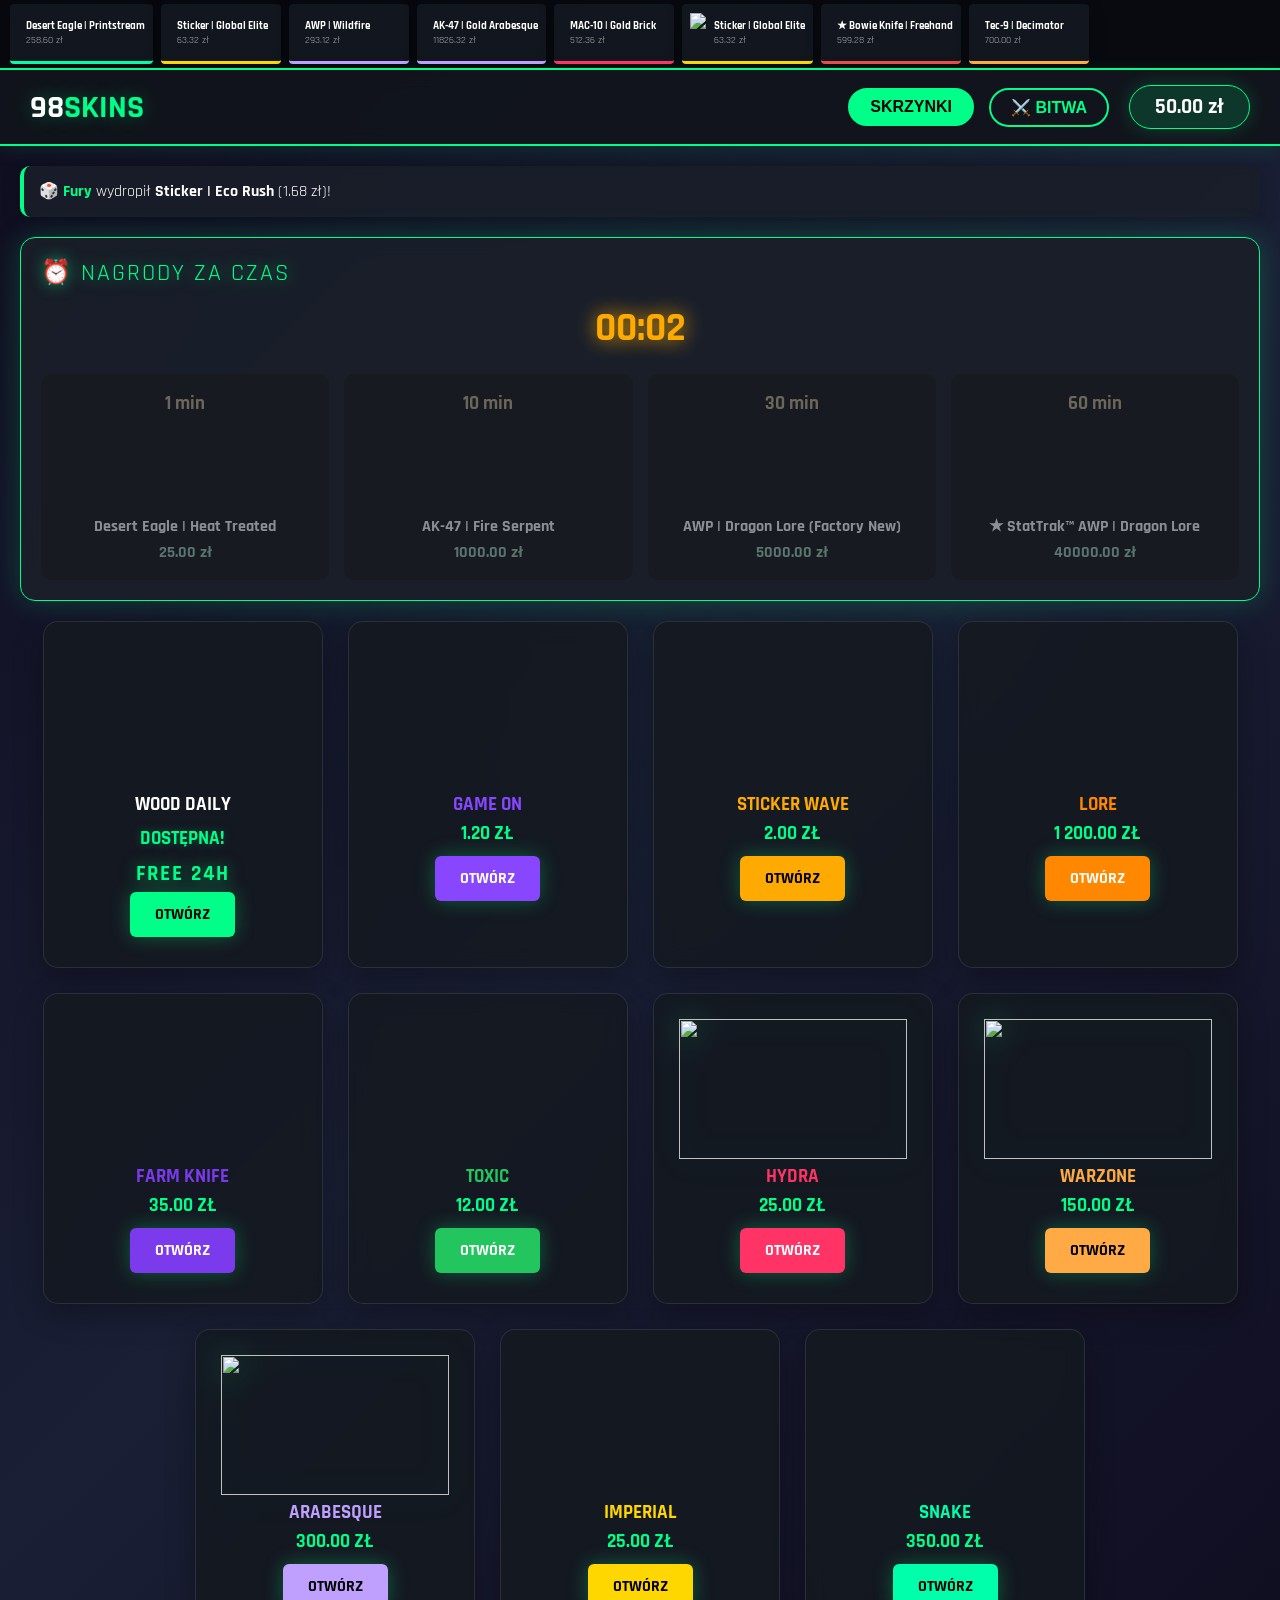
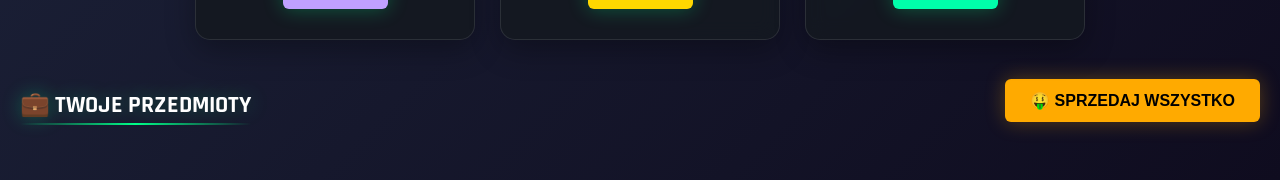
==== index.html @ 41e53bf5 "Update index.html" ====
<!DOCTYPE html>
<html lang="pl">
<head>
    <meta charset="UTF-8">
    <meta name="viewport" content="width=device-width, initial-scale=1.0">
    <title>98SKINS | REAL DROP + BITWY + NAGRODY</title>
    <link href="https://fonts.googleapis.com/css2?family=Rajdhani:wght@400;600;700&display=swap" rel="stylesheet">
    <style>
        * { margin: 0; padding: 0; box-sizing: border-box; }
        body { 
            background: linear-gradient(135deg, #0f0c1f 0%, #1a1f35 50%, #0f0c1f 100%);
            color: #fff; 
            font-family: 'Rajdhani', sans-serif; 
            overflow-x: hidden;
            min-height: 100vh;
            position: relative;
        }
        
        body::before {
            content: '';
            position: fixed;
            top: 0;
            left: 0;
            width: 100%;
            height: 100%;
            background: radial-gradient(circle at 50% 50%, rgba(0, 255, 136, 0.03) 0%, transparent 70%);
            pointer-events: none;
            z-index: 0;
        }
        
        .live-drops { 
            background: rgba(8, 10, 15, 0.95);
            backdrop-filter: blur(5px);
            height: 70px; 
            display: flex; 
            align-items: center; 
            gap: 8px; 
            padding: 0 10px; 
            border-bottom: 2px solid #00ff88; 
            overflow-x: auto;
            overflow-y: hidden;
            position: relative;
            z-index: 10;
            scrollbar-width: thin;
            scrollbar-color: #00ff88 #1a1f35;
        }
        
        .live-drops::-webkit-scrollbar {
            height: 4px;
        }
        
        .live-drops::-webkit-scrollbar-track {
            background: #1a1f35;
        }
        
        .live-drops::-webkit-scrollbar-thumb {
            background: #00ff88;
            border-radius: 4px;
        }
        
        .drop-item { 
            min-width: 120px; 
            height: 60px; 
            background: rgba(21, 25, 33, 0.9);
            backdrop-filter: blur(5px);
            border-bottom: 3px solid; 
            display: flex; 
            align-items: center; 
            gap: 8px; 
            padding: 0 8px; 
            border-radius: 4px; 
            flex-shrink: 0; 
            font-size: 0.7rem; 
            box-shadow: 0 4px 15px rgba(0,0,0,0.3);
            animation: slideIn 0.3s ease;
        }
        
        @keyframes slideIn {
            from {
                opacity: 0;
                transform: translateX(-20px);
            }
            to {
                opacity: 1;
                transform: translateX(0);
            }
        }
        
        .drop-item img { height: 40px; width: auto; object-fit: contain; }
        .drop-item span { color: #aaa; font-size: 0.6rem; }

        .navbar { 
            background: rgba(17, 21, 28, 0.95);
            backdrop-filter: blur(10px);
            padding: 15px 30px; 
            display: flex; 
            justify-content: space-between; 
            align-items: center; 
            border-bottom: 2px solid #00ff88; 
            position: sticky; 
            top: 0; 
            z-index: 100; 
            box-shadow: 0 4px 20px rgba(0,255,136,0.1);
        }
        .logo { font-size: 2rem; font-weight: 900; cursor: pointer; text-shadow: 0 0 20px rgba(0,255,136,0.3); transition: 0.3s; }
        .logo:hover { text-shadow: 0 0 30px rgba(0,255,136,0.8); transform: scale(1.05); }
        .logo span { color: #00ff88; }
        
        .nav-buttons {
            display: flex;
            gap: 15px;
            align-items: center;
        }
        
        .nav-btn {
            background: transparent;
            border: 2px solid #00ff88;
            color: #00ff88;
            padding: 8px 20px;
            border-radius: 30px;
            font-weight: 700;
            cursor: pointer;
            transition: 0.3s;
            font-size: 1rem;
        }
        
        .nav-btn:hover {
            background: #00ff88;
            color: black;
            box-shadow: 0 0 20px rgba(0,255,136,0.5);
        }
        
        .nav-btn.active {
            background: #00ff88;
            color: black;
        }
        
        .balance-box { 
            background: rgba(0,255,136,0.15);
            backdrop-filter: blur(5px);
            padding: 8px 25px; 
            border-radius: 30px; 
            border: 1px solid #00ff88; 
            font-size: 1.3rem; 
            font-weight: 700; 
            box-shadow: 0 0 20px rgba(0,255,136,0.2);
            transition: 0.3s;
            margin-left: 20px;
        }
        .balance-box:hover {
            box-shadow: 0 0 30px rgba(0,255,136,0.4);
            transform: scale(1.02);
        }

        .container { 
            max-width: 1400px; 
            margin: 20px auto; 
            padding: 0 20px; 
            position: relative;
            z-index: 5;
        }
        .hidden { display: none !important; }

        /* STYL DLA NAGRÓD CZASOWYCH */
        .rewards-panel {
            background: rgba(26, 31, 42, 0.95);
            backdrop-filter: blur(10px);
            border-radius: 15px;
            padding: 20px;
            margin: 20px 0;
            border: 1px solid #00ff88;
            box-shadow: 0 0 30px rgba(0,255,136,0.2);
        }
        
        .rewards-title {
            font-size: 1.5rem;
            color: #00ff88;
            text-transform: uppercase;
            letter-spacing: 2px;
            margin-bottom: 15px;
            text-shadow: 0 0 15px rgba(0,255,136,0.5);
        }
        
        .timer-display {
            font-size: 2.5rem;
            font-weight: 900;
            color: #ffaa00;
            text-shadow: 0 0 20px #ffaa00;
            margin-bottom: 20px;
            text-align: center;
        }
        
        .rewards-grid {
            display: grid;
            grid-template-columns: repeat(4, 1fr);
            gap: 15px;
        }
        
        .reward-item {
            background: rgba(21, 25, 33, 0.9);
            border-radius: 10px;
            padding: 15px;
            text-align: center;
            border: 2px solid transparent;
            transition: 0.3s;
            position: relative;
            overflow: hidden;
        }
        
        .reward-item.claimed {
            opacity: 0.5;
            filter: grayscale(0.8);
            border-color: #888;
        }
        
        .reward-item.claimed::after {
            content: "✓ ODEBRANO";
            position: absolute;
            top: 50%;
            left: 50%;
            transform: translate(-50%, -50%) rotate(-15deg);
            font-size: 1.2rem;
            font-weight: 900;
            color: #00ff88;
            text-shadow: 0 0 20px #00ff88;
            background: rgba(0,0,0,0.7);
            padding: 10px 20px;
            border-radius: 30px;
            border: 2px solid #00ff88;
            white-space: nowrap;
        }
        
        .reward-item.available {
            border-color: #00ff88;
            box-shadow: 0 0 30px rgba(0,255,136,0.3);
            cursor: pointer;
        }
        
        .reward-item.available:hover {
            transform: scale(1.05);
            box-shadow: 0 0 50px rgba(0,255,136,0.6);
        }
        
        .reward-item.locked {
            opacity: 0.5;
            filter: grayscale(0.8);
        }
        
        .reward-time {
            font-size: 1.2rem;
            font-weight: 700;
            color: #ffaa00;
            margin-bottom: 10px;
        }
        
        .reward-icon {
            width: 80px;
            height: 80px;
            margin: 10px auto;
        }
        
        .reward-icon img {
            width: 100%;
            height: 100%;
            object-fit: contain;
        }
        
        .reward-name {
            font-weight: 700;
            margin: 10px 0 5px;
        }
        
        .reward-price {
            color: #00ff88;
            font-weight: 700;
        }

        .cases-grid { display: flex; gap: 25px; justify-content: center; flex-wrap: wrap; }
        .case-card { 
            background: rgba(21, 25, 33, 0.9);
            backdrop-filter: blur(10px);
            border: 1px solid rgba(255,255,255,0.1); 
            padding: 25px; 
            border-radius: 15px; 
            text-align: center; 
            width: 280px; 
            cursor: pointer; 
            transition: all 0.4s cubic-bezier(0.175, 0.885, 0.32, 1.275); 
            box-shadow: 0 10px 30px rgba(0,0,0,0.3);
            position: relative;
            overflow: hidden;
        }
        
        .case-card::before {
            content: '';
            position: absolute;
            top: 0;
            left: -100%;
            width: 100%;
            height: 100%;
            background: linear-gradient(90deg, transparent, rgba(0, 255, 136, 0.2), transparent);
            transition: 0.5s;
            z-index: 1;
        }
        
        .case-card:hover::before {
            left: 100%;
        }
        
        .case-card:hover { 
            transform: translateY(-10px) scale(1.02); 
            border-color: #00ff88;
            box-shadow: 0 20px 50px rgba(0,255,136,0.3);
        }
        
        .case-card:hover .case-icon img {
            animation: pulse 1s infinite;
        }
        
        @keyframes pulse {
            0%, 100% {
                transform: scale(1);
                filter: drop-shadow(0 0 15px rgba(0,255,136,0.3));
            }
            50% {
                transform: scale(1.05);
                filter: drop-shadow(0 0 30px rgba(0,255,136,0.6));
            }
        }
        
        .case-card:hover .btn {
            background: #fff;
            color: #000;
            box-shadow: 0 0 30px rgba(0,255,136,0.8);
        }
        
        .case-icon {
            position: relative;
            z-index: 2;
        }
        
        .case-icon img { 
            width: 100%; 
            height: 140px; 
            object-fit: contain; 
            filter: drop-shadow(0 0 15px rgba(0,255,136,0.3));
            transition: 0.3s;
        }
        
        .case-timer { color: #00ff88; font-size: 1.2rem; font-weight: bold; margin: 10px 0; text-shadow: 0 0 10px rgba(0,255,136,0.3); position: relative; z-index: 2; }
        .case-price { color: #00ff88; font-size: 1.2rem; font-weight: bold; margin: 5px 0; position: relative; z-index: 2; }
        .case-disabled { opacity: 0.5; pointer-events: none; filter: grayscale(0.8); }
        .case-disabled:hover { transform: none; box-shadow: none; }
        .free-badge { color: #00ff88; font-size: 1.3rem; font-weight: bold; text-transform: uppercase; letter-spacing: 2px; text-shadow: 0 0 15px rgba(0,255,136,0.5); position: relative; z-index: 2; }

        .btn { 
            background: #00ff88; 
            color: black; 
            border: none; 
            padding: 12px 25px; 
            border-radius: 6px; 
            font-weight: 700; 
            cursor: pointer; 
            font-family: inherit; 
            font-size: 1rem; 
            margin: 5px; 
            box-shadow: 0 0 20px rgba(0,255,136,0.3);
            transition: all 0.3s;
            position: relative;
            z-index: 2;
            overflow: hidden;
        }
        
        .btn::before {
            content: '';
            position: absolute;
            top: 50%;
            left: 50%;
            width: 0;
            height: 0;
            border-radius: 50%;
            background: rgba(255, 255, 255, 0.3);
            transform: translate(-50%, -50%);
            transition: width 0.6s, height 0.6s;
            z-index: -1;
        }
        
        .btn:hover::before {
            width: 300px;
            height: 300px;
        }
        
        .btn:hover {
            box-shadow: 0 0 40px rgba(0,255,136,0.8);
            transform: scale(1.05);
        }
        
        .btn-demo { background: #555; color: #fff; box-shadow: 0 0 20px rgba(255,255,255,0.1); }
        .btn-sell { 
            background: #ff4b4b; 
            color: #fff; 
            padding: 8px; 
            width: 100%; 
            border: none; 
            border-radius: 4px; 
            cursor: pointer; 
            margin-top: 8px; 
            font-size: 0.9rem;
            transition: 0.2s;
            position: relative;
            z-index: 2;
        }
        .btn-sell:hover {
            background: #ff6b6b;
            box-shadow: 0 0 20px rgba(255,75,75,0.5);
            transform: scale(1.02);
        }
        .btn:disabled { opacity: 0.5; cursor: not-allowed; }

        .btn-sell-all {
            background: #ffaa00;
            color: black;
            padding: 12px 25px;
            border: none;
            border-radius: 6px;
            font-weight: 700;
            cursor: pointer;
            font-size: 1rem;
            margin: 10px 0;
            box-shadow: 0 0 20px rgba(255,170,0,0.3);
            transition: 0.3s;
        }
        .btn-sell-all:hover {
            background: #ffbb22;
            box-shadow: 0 0 30px rgba(255,170,0,0.6);
            transform: scale(1.02);
        }

        .roulette-wrapper { 
            width: 100%; 
            height: 240px; 
            background: rgba(5, 5, 5, 0.8);
            backdrop-filter: blur(5px);
            border-radius: 10px; 
            position: relative; 
            overflow: hidden; 
            border: 1px solid rgba(0,255,136,0.2); 
            margin: 20px 0; 
            box-shadow: 0 0 40px rgba(0,255,136,0.1);
        }
        .roulette-wrapper::after { 
            content: ''; 
            position: absolute; 
            left: 50%; 
            top: 0; 
            bottom: 0; 
            width: 4px; 
            background: #00ff88; 
            transform: translateX(-50%); 
            z-index: 10; 
            box-shadow: 0 0 30px #00ff88; 
            animation: glow 1.5s infinite;
        }
        
        @keyframes glow {
            0%, 100% {
                box-shadow: 0 0 30px #00ff88;
            }
            50% {
                box-shadow: 0 0 50px #00ff88;
            }
        }
        
        .track { display: flex; align-items: center; height: 100%; transform: translateX(0); will-change: transform; }
        .skin-item { 
            min-width: 200px; 
            height: 210px; 
            flex-shrink: 0; 
            background: rgba(28, 33, 40, 0.9);
            backdrop-filter: blur(5px);
            margin: 0 5px; 
            border-bottom: 6px solid; 
            display: flex; 
            flex-direction: column; 
            justify-content: center; 
            align-items: center; 
            text-align: center; 
            padding: 10px; 
            border-radius: 8px;
            box-shadow: 0 5px 15px rgba(0,0,0,0.3);
            animation: fadeIn 0.5s ease;
        }
        
        @keyframes fadeIn {
            from {
                opacity: 0;
                transform: scale(0.9);
            }
            to {
                opacity: 1;
                transform: scale(1);
            }
        }
        
        .skin-item img { width: 100px; height: 80px; object-fit: contain; filter: drop-shadow(0 0 10px rgba(0,255,136,0.2)); transition: 0.3s; }
        .skin-item:hover img {
            transform: scale(1.1);
            filter: drop-shadow(0 0 20px rgba(0,255,136,0.4));
        }

        .content-grid { display: grid; grid-template-columns: repeat(4,1fr); gap: 15px; margin: 20px 0; }
        .content-item { 
            background: rgba(21, 25, 33, 0.9);
            backdrop-filter: blur(5px);
            padding: 15px; 
            border-radius: 10px; 
            border-bottom: 4px solid; 
            text-align: center; 
            position: relative; 
            box-shadow: 0 5px 20px rgba(0,0,0,0.2);
            transition: 0.3s;
            animation: scaleIn 0.5s ease;
        }
        
        @keyframes scaleIn {
            from {
                opacity: 0;
                transform: scale(0.9);
            }
            to {
                opacity: 1;
                transform: scale(1);
            }
        }
        
        .content-item:hover {
            transform: translateY(-5px) scale(1.02);
            box-shadow: 0 10px 30px rgba(0,255,136,0.2);
        }
        
        .content-item img { width: 100px; height: 80px; object-fit: contain; transition: 0.3s; }
        .content-item:hover img {
            transform: scale(1.1);
        }
        
        .chance-badge { 
            position: absolute; 
            top: 5px; 
            right: 5px; 
            background: rgba(0,0,0,0.7); 
            padding: 2px 5px; 
            border-radius: 3px; 
            font-size: 0.8rem; 
            color: #00ff88; 
            backdrop-filter: blur(5px);
        }

        #winPopup { 
            position: fixed; 
            top: 0; 
            left: 0; 
            width: 100%; 
            height: 100%; 
            background: rgba(0,0,0,0.98); 
            z-index: 1000; 
            display: flex; 
            justify-content: center; 
            align-items: center; 
            opacity: 0; 
            pointer-events: none; 
            transition: 0.3s; 
        }
        #winPopup.active { opacity: 1; pointer-events: auto; }
        .popup-content { 
            text-align: center; 
            max-width: 500px; 
            padding: 30px; 
            background: rgba(21, 25, 33, 0.95);
            backdrop-filter: blur(10px);
            border-radius: 20px;
            border: 1px solid #00ff88;
            box-shadow: 0 0 50px rgba(0,255,136,0.3);
            animation: popIn 0.5s cubic-bezier(0.175, 0.885, 0.32, 1.275);
        }
        
        @keyframes popIn {
            from {
                opacity: 0;
                transform: scale(0.5);
            }
            to {
                opacity: 1;
                transform: scale(1);
            }
        }
        
        #popupImg { width: 280px; height: 200px; object-fit: contain; margin: 20px; filter: drop-shadow(0 0 30px rgba(0,255,136,0.5)); animation: float 3s infinite; }
        
        @keyframes float {
            0%, 100% {
                transform: translateY(0);
            }
            50% {
                transform: translateY(-10px);
            }
        }
        
        .inv-grid { display: grid; grid-template-columns: repeat(auto-fill, minmax(180px,1fr)); gap: 15px; margin-top: 20px; }
        .inv-item { 
            background: rgba(21, 25, 33, 0.9);
            backdrop-filter: blur(5px);
            padding: 15px; 
            border-radius: 10px; 
            border-bottom: 4px solid; 
            text-align: center; 
            box-shadow: 0 5px 20px rgba(0,0,0,0.2);
            transition: 0.3s;
            animation: slideUp 0.5s ease;
        }
        
        @keyframes slideUp {
            from {
                opacity: 0;
                transform: translateY(20px);
            }
            to {
                opacity: 1;
                transform: translateY(0);
            }
        }
        
        .inv-item:hover {
            transform: translateY(-5px);
            box-shadow: 0 10px 30px rgba(0,255,136,0.2);
        }
        
        .inv-item img { width: 100px; height: 80px; object-fit: contain; transition: 0.3s; }
        .inv-item:hover img {
            transform: scale(1.1);
        }

        .inventory-header {
            display: flex;
            justify-content: space-between;
            align-items: center;
            margin: 20px 0;
        }

        .ogry-info { 
            background: rgba(26, 31, 42, 0.9);
            backdrop-filter: blur(5px);
            padding: 15px; 
            border-radius: 10px; 
            margin: 20px 0; 
            font-size: 1rem; 
            border-left: 4px solid #00ff88; 
            box-shadow: 0 5px 20px rgba(0,0,0,0.2);
            animation: slideInLeft 0.5s ease;
        }
        
        @keyframes slideInLeft {
            from {
                opacity: 0;
                transform: translateX(-20px);
            }
            to {
                opacity: 1;
                transform: translateX(0);
            }
        }
        
        .ogry-info span { color: #00ff88; font-weight: bold; }
        
        h2 {
            position: relative;
            display: inline-block;
            margin: 30px 0 20px;
            text-shadow: 0 0 20px rgba(0,255,136,0.3);
        }
        
        h2::after {
            content: '';
            position: absolute;
            bottom: -5px;
            left: 0;
            width: 100%;
            height: 2px;
            background: linear-gradient(90deg, transparent, #00ff88, transparent);
            animation: lineWidth 2s infinite;
        }
        
        @keyframes lineWidth {
            0%, 100% {
                width: 50%;
                left: 25%;
            }
            50% {
                width: 100%;
                left: 0;
            }
        }

        /* Style bitwy */
        .battle-setup {
            background: rgba(21, 25, 33, 0.9);
            backdrop-filter: blur(10px);
            border-radius: 20px;
            padding: 30px;
            margin: 20px 0;
        }
        
        .selector-label { font-size: 0.8rem; color: #555; text-transform: uppercase; letter-spacing: 2px; margin-bottom: 10px; display: block; }
        
        .btn-group { display: flex; gap: 10px; margin-bottom: 30px; flex-wrap: wrap; }
        
        .pill {
            padding: 12px 25px; background: #1a1d29; border: 2px solid transparent;
            border-radius: 12px; cursor: pointer; font-weight: 700; transition: 0.3s;
            color: #888; text-transform: uppercase;
        }
        
        .pill.mode-normal.active { border-color: #00d4ff; color: #00d4ff; box-shadow: 0 0 20px rgba(0, 212, 255, 0.2); }
        .pill.mode-underdog.active { border-color: #ffcc00; color: #ffcc00; box-shadow: 0 0 20px rgba(255, 204, 0, 0.2); }
        .pill.mode-pity.active { border-color: #7c3aed; color: #7c3aed; box-shadow: 0 0 20px rgba(124, 58, 237, 0.2); }
        .pill.player-pill.active { border-color: #fff; color: #fff; }
        
        .case-grid { display: grid; grid-template-columns: repeat(auto-fill, minmax(180px, 1fr)); gap: 20px; margin-bottom: 20px; }
        
        .qty-controls { display: flex; align-items: center; justify-content: center; gap: 15px; }
        .q-btn { width: 32px; height: 32px; border-radius: 8px; border: none; background: #252a3a; color: white; cursor: pointer; font-weight: 700; }
        .q-btn:hover { background: #2f3547; }
        
        .battle-grid { 
            display: grid; 
            gap: 20px; 
            margin-top: 50px; 
        }
        
        .player-card { 
            background: rgba(21, 25, 33, 0.9);
            backdrop-filter: blur(10px);
            border: 2px solid #1e212b; 
            border-radius: 24px; 
            padding: 25px; 
            text-align: center; 
            transition: 0.5s; 
        }
        
        .player-card.is-leading { 
            border-color: #ffcc00; 
            box-shadow: 0 0 30px rgba(255, 204, 0, 0.2); 
        }
        
        .final-winner { 
            border-color: #ffcc00 !important; 
            box-shadow: 0 0 60px #ffcc00 !important; 
            transform: scale(1.05); 
            z-index: 2; 
        }
        
        .final-loser { 
            border-color: #eb4b4b !important; 
            opacity: 0.3; 
            filter: grayscale(1); 
        }
        
        .total-money { 
            font-size: 3rem; 
            font-weight: 900; 
        }
        
        .v-roulette { 
            height: 150px; 
            background: #08090d; 
            border-radius: 15px; 
            position: relative; 
            overflow: hidden; 
            margin-bottom: 20px; 
            border: 1px solid #1a1d29; 
        }
        
        .v-roulette::after { 
            content: ''; 
            position: absolute; 
            left: 0; 
            top: 50%; 
            width: 100%; 
            height: 2px; 
            background: #fff; 
            z-index: 5; 
        }
        
        .v-track { 
            display: flex; 
            flex-direction: column; 
            transition: transform 2.5s cubic-bezier(0.1, 0, 0.1, 1); 
        }
        
        .v-item { 
            height: 100px; 
            display: flex; 
            justify-content: center; 
            align-items: center; 
        }
        
        .v-item img { 
            width: 80px; 
            height: 60px; 
            object-fit: contain; 
        }

        .pity-badge { 
            display: inline-block; background: #7c3aed; color: white; 
            padding: 5px 15px; border-radius: 20px; font-size: 0.8rem; margin-left: 10px;
        }

        #endOverlay {
            position: fixed; inset: 0; background: rgba(0,0,0,0.95); backdrop-filter: blur(10px);
            display: none; flex-direction: column; justify-content: center; align-items: center; z-index: 1000;
            text-align: center; animation: fadeIn 0.5s;
        }
        
        .end-msg { font-size: 6rem; font-weight: 900; text-transform: uppercase; margin-bottom: 10px; }
        .msg-win { color: #ffcc00; text-shadow: 0 0 40px #ffcc00; }
        .msg-lose { color: #eb4b4b; text-shadow: 0 0 40px #eb4b4b; }
        .msg-draw { color: #00d4ff; text-shadow: 0 0 40px #00d4ff; }
        
        #confettiCanvas {
            position: fixed;
            top: 0;
            left: 0;
            width: 100%;
            height: 100%;
            pointer-events: none;
            z-index: 1001;
            display: none;
        }
        
        .battle-status-icon {
            width: 200px;
            height: 200px;
            margin: 20px auto;
            animation: pulse 2s infinite;
        }
    </style>
</head>
<body>

<canvas id="confettiCanvas"></canvas>

<div class="live-drops" id="liveDrops"></div>

<div id="winPopup">
    <div class="popup-content">
        <h2 style="color:#00ff88; letter-spacing:3px; text-shadow:0 0 20px rgba(0,255,136,0.5);">GRATULACJE!</h2>
        <img id="popupImg" src="" style="width:280px">
        <div id="popupName" style="font-size:2rem; margin:10px 0; text-shadow:0 0 15px rgba(0,255,136,0.3);">NAZWA</div>
        <div id="popupPrice" style="font-size:1.5rem;">0.00 zł</div>
        <p id="demoInfo" style="color:#ff4b4b; margin:15px 0;" class="hidden">TRYB TESTOWY</p>
        <button class="btn" onclick="closeWinPopup()">ZAMKNIJ</button>
    </div>
</div>

<div class="navbar">
    <div class="logo" onclick="showMainView('cases')">98<span>SKINS</span></div>
    <div style="display: flex; align-items: center;">
        <div class="nav-buttons">
            <button class="nav-btn active" onclick="switchView('cases')">SKRZYNKI</button>
            <button class="nav-btn" onclick="switchView('battle')">⚔️ BITWA</button>
        </div>
        <div class="balance-box" id="balanceDisplay">0.00 zł</div>
    </div>
</div>

<!-- WIDOK SKRZYNEK -->
<div id="casesView" class="container">
    <div class="ogry-info" id="ogryMessage"></div>
    
    <!-- PANEL NAGRÓD CZASOWYCH -->
    <div class="rewards-panel">
        <div class="rewards-title">⏰ NAGRODY ZA CZAS</div>
        <div class="timer-display" id="timeDisplay">00:00</div>
        <div class="rewards-grid" id="rewardsGrid"></div>
    </div>
    
    <div class="cases-grid">
        <!-- WOOD DAILY -->
        <div class="case-card" id="dailyCase" onclick="tryOpenDaily()">
            <div class="case-icon"><img src="https://cdn.casehug.com/content/case/02lvlCases/01_WOOD_1758273805.png" loading="lazy"></div>
            <h3>WOOD DAILY</h3>
            <div class="case-timer" id="dailyTimer">24:00:00</div>
            <div class="free-badge">FREE 24H</div>
            <button class="btn" id="dailyBtn">OTWÓRZ</button>
        </div>
        <!-- GAME ON -->
        <div class="case-card" onclick="openCase('gameon')">
            <div class="case-icon"><img src="https://cdn.casehug.com/cases/GAME_ON.png" loading="lazy"></div>
            <h3 style="color:#8847ff">GAME ON</h3>
            <div class="case-price">1.20 ZŁ</div>
            <button class="btn" style="background:#8847ff; color:#fff;">OTWÓRZ</button>
        </div>
        <!-- STICKER WAVE -->
        <div class="case-card" onclick="openCase('sticker')">
            <div class="case-icon"><img src="https://cdn.casehug.com/content/case/stickerCapsules/WAVE_1755779687.png" loading="lazy"></div>
            <h3 style="color:#ffaa00">STICKER WAVE</h3>
            <div class="case-price">2.00 ZŁ</div>
            <button class="btn" style="background:#ffaa00; color:#000;">OTWÓRZ</button>
        </div>
        <!-- LORE -->
        <div class="case-card" onclick="openCase('lore')">
            <div class="case-icon"><img src="https://cdn.casehug.com/cases/HOWL_4.png" loading="lazy"></div>
            <h3 style="color:#ff8800">LORE</h3>
            <div class="case-price">1 200.00 ZŁ</div>
            <button class="btn" style="background:#ff8800; color:#fff;">OTWÓRZ</button>
        </div>
        <!-- FARM KNIFE -->
        <div class="case-card" onclick="openCase('farm')">
            <div class="case-icon"><img src="https://cdn.casehug.com/cases/FARM_KNIFE.png" loading="lazy"></div>
            <h3 style="color:#7c3aed">FARM KNIFE</h3>
            <div class="case-price">35.00 ZŁ</div>
            <button class="btn" style="background:#7c3aed; color:#fff;">OTWÓRZ</button>
        </div>
        <!-- TOXIC -->
        <div class="case-card" onclick="openCase('toxic')">
            <div class="case-icon"><img src="https://cdn.casehug.com/cases/TOXIC.png" loading="lazy"></div>
            <h3 style="color:#22c55e">TOXIC</h3>
            <div class="case-price">12.00 ZŁ</div>
            <button class="btn" style="background:#22c55e; color:#fff;">OTWÓRZ</button>
        </div>
        <!-- HYDRA -->
        <div class="case-card" onclick="openCase('hydra')">
            <div class="case-icon"><img src="https://cdn.casehug.com/cases/HYDRA_2.png" loading="lazy"></div>
            <h3 style="color:#ff3366">HYDRA</h3>
            <div class="case-price">25.00 ZŁ</div>
            <button class="btn" style="background:#ff3366; color:#fff;">OTWÓRZ</button>
        </div>
        <!-- WARZONE -->
        <div class="case-card" onclick="openCase('warzone')">
            <div class="case-icon"><img src="https://cdn.casehug.com/cases/WARZONE.png" loading="lazy"></div>
            <h3 style="color:#ffaa44">WARZONE</h3>
            <div class="case-price">150.00 ZŁ</div>
            <button class="btn" style="background:#ffaa44; color:#000;">OTWÓRZ</button>
        </div>
        <!-- ARABESQUE -->
        <div class="case-card" onclick="openCase('arabesque')">
            <div class="case-icon"><img src="https://cdn.casehug.com/cases/ARABESQUE.png" loading="lazy"></div>
            <h3 style="color:#c0a0ff">ARABESQUE</h3>
            <div class="case-price">300.00 ZŁ</div>
            <button class="btn" style="background:#c0a0ff; color:#000;">OTWÓRZ</button>
        </div>
        <!-- IMPERIAL -->
        <div class="case-card" onclick="openCase('imperial')">
            <div class="case-icon"><img src="https://cdn.casehug.com/content/case/stickerCapsules/IMPERIAL_1756306033.png" loading="lazy"></div>
            <h3 style="color:#ffd700">IMPERIAL</h3>
            <div class="case-price">25.00 ZŁ</div>
            <button class="btn" style="background:#ffd700; color:#000;">OTWÓRZ</button>
        </div>
        <!-- SNAKE -->
        <div class="case-card" onclick="openCase('snake')">
            <div class="case-icon"><img src="https://cdn.casehug.com/cases/SNAKE.png" loading="lazy"></div>
            <h3 style="color:#00ffaa">SNAKE</h3>
            <div class="case-price">350.00 ZŁ</div>
            <button class="btn" style="background:#00ffaa; color:#000;">OTWÓRZ</button>
        </div>
    </div>
    
    <div class="inventory-header">
        <h2>💼 TWOJE PRZEDMIOTY</h2>
        <button class="btn-sell-all" onclick="sellAllItems()">🤑 SPRZEDAJ WSZYSTKO</button>
    </div>
    <div id="inventoryGrid" class="inv-grid"></div>
</div>

<!-- WIDOK OTWIERANIA SKRZYNKI -->
<div id="openView" class="container hidden">
    <button class="btn" onclick="showMainView('cases')" style="background:#333;">← POWRÓT</button>
    <div style="text-align:center; margin-top:20px;">
        <h1 id="caseTitle">SKRZYNIA</h1>
        <div class="roulette-wrapper"><div class="track" id="rouletteTrack"></div></div>
        <button class="btn" id="realOpenBtn" onclick="openCaseReal()">LOSUJ</button>
        <button class="btn btn-demo" onclick="openCaseDemo()">TESTUJ (DEMO)</button>
        <div id="caseItems" class="content-grid"></div>
    </div>
</div>

<!-- WIDOK BITWY -->
<div id="battleView" class="container hidden">
    <div class="battle-setup" id="battleSetup">
        <span class="selector-label">Wybierz Tryb Bitwy</span>
        <div class="btn-group">
            <div class="pill mode-normal active" onclick="setBattleMode('NORMAL', this)">Normal</div>
            <div class="pill mode-underdog" onclick="setBattleMode('UNDERDOG', this)">Underdog</div>
            <div class="pill mode-pity" onclick="setBattleMode('PITY', this)">Pity Timer <span class="pity-badge">NOWY</span></div>
        </div>

        <span class="selector-label">Liczba Graczy (Ty to Gracz 1)</span>
        <div class="btn-group">
            <div class="pill player-pill active" onclick="setBattlePlayers(2, this)">2 Graczy</div>
            <div class="pill player-pill" onclick="setBattlePlayers(3, this)">3 Graczy</div>
            <div class="pill player-pill" onclick="setBattlePlayers(4, this)">4 Graczy</div>
        </div>

        <span class="selector-label">Wybierz Skrzynki do Bitwy</span>
        <div class="case-grid" id="battleCaseGrid"></div>

        <div style="position: sticky; bottom: 20px; background: rgba(10,11,16,0.9); padding: 20px; border-radius: 15px; margin-top: 30px; text-align: center;">
            <div style="margin-bottom: 15px;">Rundy: <span id="battleRounds" style="color:#ffcc00; font-weight:900;">0</span> | Koszt: <span id="battleCost" style="color:#00ff88; font-weight:900;">0.00 zł</span></div>
            <button class="btn" id="startBattleBtn" style="background:#ff4b4b; color:white; padding: 15px 50px; font-size:1.3rem;" onclick="startBattle()" disabled>ROZPOCZNIJ BITWĘ</button>
        </div>
    </div>

    <div id="battleArena" style="display: none;">
        <div style="text-align: center;">
            <h2 id="battleRoundTitle" style="letter-spacing: 5px; color: #444;">RUNDA 1</h2>
            <img id="battleCaseImg" src="" style="height: 100px; margin: 20px 0;">
            <button class="btn" onclick="exitBattle()" style="background:#333; margin-bottom:20px;">← ZAKOŃCZ BITWĘ</button>
        </div>
        <div class="battle-grid" id="battleGrid"></div>
    </div>
</div>

<div id="endOverlay">
    <img id="battleStatusIcon" class="battle-status-icon" src="">
    <div id="statusMsg" class="end-msg"></div>
    <div id="winnerName" style="font-size: 2rem; color: #888; margin-bottom: 30px;"></div>
    <button class="btn" onclick="exitBattle()">OK</button>
</div>

<script>
    // ==================== DŹWIĘKI I EFEKTY ====================
    const sfx = {
        open: new Audio("https://casehug.com/ch-static/audio/case-opening/open-case-button.wav"),
        tick: new Audio("https://casehug.com/ch-static/audio/case-opening/open-case-tick.wav"),
        end: new Audio("https://casehug.com/ch-static/audio/case-opening/open-case-end.wav"),
        best: new Audio("https://casehug.com/ch-static/audio/case-opening/case-open-best-drop.wav"),
        battleWin: new Audio("https://casehug.com/ch-static/audio/case-battle/win_game.wav"),
        battleLose: new Audio("https://casehug.com/ch-static/audio/case-battle/fail_game.wav"),
        battleDraw: new Audio("https://casehug.com/ch-static/audio/case-battle/draw_game.wav")
    };
    
    sfx.tick.volume = 0.3;
    
    function playSound(sound, volume = 1) {
        try {
            const soundClone = sound.cloneNode();
            soundClone.volume = volume;
            soundClone.play().catch(e => console.log('Nie można odtworzyć dźwięku:', e));
        } catch(e) {
            console.log('Błąd dźwięku:', e);
        }
    }

    // Konfetti
    const canvas = document.getElementById('confettiCanvas');
    const ctx = canvas.getContext('2d');
    let animationId = null;
    let particles = [];

    function resizeCanvas() {
        canvas.width = window.innerWidth;
        canvas.height = window.innerHeight;
    }
    window.addEventListener('resize', resizeCanvas);
    resizeCanvas();

    class Particle {
        constructor() {
            this.x = Math.random() * canvas.width;
            this.y = Math.random() * canvas.height - canvas.height;
            this.size = Math.random() * 8 + 4;
            this.speedY = Math.random() * 5 + 3;
            this.speedX = Math.random() * 2 - 1;
            this.color = `hsl(${Math.random() * 360}, 100%, 50%)`;
        }
        update() {
            this.y += this.speedY;
            this.x += this.speedX;
            if (this.y > canvas.height) {
                this.y = -this.size;
                this.x = Math.random() * canvas.width;
            }
        }
        draw() {
            ctx.fillStyle = this.color;
            ctx.fillRect(this.x, this.y, this.size, this.size);
        }
    }

    function startConfetti() {
        canvas.style.display = 'block';
        particles = [];
        for (let i = 0; i < 100; i++) {
            particles.push(new Particle());
        }
        
        function animate() {
            ctx.clearRect(0, 0, canvas.width, canvas.height);
            particles.forEach(p => {
                p.update();
                p.draw();
            });
            animationId = requestAnimationFrame(animate);
        }
        animate();
    }

    function stopConfetti() {
        if (animationId) {
            cancelAnimationFrame(animationId);
            animationId = null;
        }
        ctx.clearRect(0, 0, canvas.width, canvas.height);
        canvas.style.display = 'none';
    }

    // ==================== SYSTEM NAGRÓD ZA CZAS ====================
    let timeRewards = [
        { 
            time: 60, // 1 minuta w sekundach
            name: "Desert Eagle | Heat Treated",
            price: 25.00,
            img: "https://cdn.casehug.com/730/33/33391818759e7127c4f61ad842a05ce1.png?width=640&quality=85",
            color: "#ffaa00",
            type: "skin"
        },
        { 
            time: 600, // 10 minut
            name: "AK-47 | Fire Serpent",
            price: 1000.00,
            img: "https://cdn.casehug.com/730/3d/3d6b4ac1c1dd329b8f735c63a2d72cb6.png?width=640&quality=85",
            color: "#ff5500",
            type: "skin"
        },
        { 
            time: 1800, // 30 minut
            name: "AWP | Dragon Lore (Factory New)",
            price: 5000.00,
            img: "https://cdn.casehug.com/730/af/afc9bcb65d41de58f6865b29faf1e396.png?width=640&quality=85",
            color: "#ff0000",
            type: "skin"
        },
        { 
            time: 3600, // 60 minut
            name: "★ StatTrak™ AWP | Dragon Lore",
            price: 40000.00,
            img: "https://cdn.casehug.com/730/af/afc9bcb65d41de58f6865b29faf1e396.png?width=640&quality=85",
            color: "#ff00ff",
            type: "skin"
        }
    ];

    let timeElapsed = parseInt(localStorage.getItem('timeElapsed')) || 0;
    let claimedRewards = JSON.parse(localStorage.getItem('claimedRewards')) || [false, false, false, false];
    let timeInterval;
    let startTime = Date.now() - (timeElapsed * 1000);

    function updateTime() {
        const now = Date.now();
        timeElapsed = Math.floor((now - startTime) / 1000);
        localStorage.setItem('timeElapsed', timeElapsed);
        
        const minutes = Math.floor(timeElapsed / 60);
        const seconds = timeElapsed % 60;
        document.getElementById('timeDisplay').innerText = 
            `${minutes.toString().padStart(2, '0')}:${seconds.toString().padStart(2, '0')}`;
        
        renderRewards();
    }

    function renderRewards() {
        const grid = document.getElementById('rewardsGrid');
        grid.innerHTML = '';
        
        timeRewards.forEach((reward, index) => {
            const isClaimed = claimedRewards[index];
            const isAvailable = timeElapsed >= reward.time && !isClaimed;
            const isLocked = !isClaimed && !isAvailable;
            
            const div = document.createElement('div');
            div.className = `reward-item ${isClaimed ? 'claimed' : isAvailable ? 'available' : 'locked'}`;
            
            if (isAvailable) {
                div.onclick = () => claimReward(index);
            }
            
            div.innerHTML = `
                <div class="reward-time">${Math.floor(reward.time / 60)} min</div>
                <div class="reward-icon"><img src="${reward.img}" loading="lazy"></div>
                <div class="reward-name">${reward.name}</div>
                <div class="reward-price">${reward.price.toFixed(2)} zł</div>
            `;
            
            grid.appendChild(div);
        });
    }

    function claimReward(index) {
        const reward = timeRewards[index];
        inventory.push(reward);
        claimedRewards[index] = true;
        localStorage.setItem('claimedRewards', JSON.stringify(claimedRewards));
        updateUI();
        playSound(sfx.best);
        
        // Pokaż popup z nagrodą
        document.getElementById('popupImg').src = reward.img;
        document.getElementById('popupName').innerText = reward.name;
        document.getElementById('popupPrice').innerText = reward.price.toFixed(2) + ' zł';
        document.getElementById('demoInfo').classList.add('hidden');
        document.getElementById('winPopup').classList.add('active');
        
        renderRewards();
    }

    // Uruchom licznik czasu
    timeInterval = setInterval(updateTime, 1000);
    updateTime();

    // ==================== GŁÓWNE SKRZYNKI ====================
    let balance = parseFloat(localStorage.getItem('balance')) || 50.00;
    let inventory = JSON.parse(localStorage.getItem('inventory')) || [];
    let currentCase = 'wood';
    let isDemoMode = false;
    let isSpinning = false;
    
    let lastDailyTime = localStorage.getItem('lastDailyTime') ? parseInt(localStorage.getItem('lastDailyTime')) : 0;
    let lossStreak = parseInt(localStorage.getItem('lossStreak')) || 0;

    // DEFINICJE WSZYSTKICH SKRZYŃ
    const skins = {
        wood: [
            { name: "PP-Bizon | Facility Sketch", price: 0.50, chance: 33.3, img: "https://cdn.casehug.com/730/ab/ab94c6ed7fd6b5b1162cf71c90ddba35.png?width=640&quality=85", color: "#4b69ff", type: "skin" },
            { name: "SG 553 | Army Sheen", price: 0.55, chance: 33.3, img: "https://cdn.casehug.com/730/cb/cb56a60cdd4b1edc0356fd29df09421f.png?width=640&quality=85", color: "#4b69ff", type: "skin" },
            { name: "G3SG1 | Polar Camo", price: 0.60, chance: 33.4, img: "https://cdn.casehug.com/730/0e/0ef11dab84493728140811a904375cac.png?width=640&quality=85", color: "#8847ff", type: "skin" }
        ],
        gameon: [
            { name: "USP-S | Printstream", price: 350.00, chance: 0.5, img: "https://cdn.casehug.com/730/ad/ad900a08828281d511691b19efbcdb48.png?width=640&quality=85", color: "#eb4b4b", type: "skin" },
            { name: "AK-47 | Nouveau Rouge", price: 145.00, chance: 1.5, img: "https://cdn.casehug.com/730/7a/7a827eec318301f261401a1e5422912f.png?width=640&quality=85", color: "#d32ee6", type: "skin" },
            { name: "Desert Eagle | Trigger Discipline", price: 28.50, chance: 5.0, img: "https://cdn.casehug.com/730/ea/ea3b60346b586e1b4dd17125247b3ee4.png?width=640&quality=85", color: "#8847ff", type: "skin" },
            { name: "Dual Berettas | BorDeux", price: 0.50, chance: 93.0, img: "https://cdn.casehug.com/730/3b/3bea254803a0ea95b9ce2a020368d039.png?width=640&quality=85", color: "#4b69ff", type: "skin" }
        ],
        sticker: [
            { name: "Sticker | Too Late", price: 0.20, chance: 60.0, img: "https://cdn.casehug.com/730/35/35e5e606715887d6bed731af2dbcb38e.png?width=640&quality=85", color: "#aaaaaa", type: "sticker" },
            { name: "Sticker | Cyber Chicken", price: 2.92, chance: 25.0, img: "https://cdn.casehug.com/730/88/884a218dbbe6b8aa4c4d1d7e856da486.png?width=640&quality=85", color: "#ffaa00", type: "sticker" },
            { name: "Sticker | Nice Clutch", price: 5.88, chance: 10.0, img: "https://cdn.casehug.com/730/5d/5d982eb2f88352484e70379c616f076c.png?width=640&quality=85", color: "#00aaff", type: "sticker" },
            { name: "Sticker | Liquid Fire", price: 196.64, chance: 5.0, img: "https://cdn.casehug.com/730/8b/8b8554a043a377138efa19425de49044.png?width=640&quality=85", color: "#ff4b4b", type: "sticker" }
        ],
        lore: [
            { name: "AK-47 | Asiimov", price: 253.28, chance: 94.298, img: "https://cdn.casehug.com/730/3d/3d6b4ac1c1dd329b8f735c63a2d72cb6.png?width=640&quality=85", color: "#ffaa00", type: "skin" },
            { name: "Talon Knife | Tiger Tooth", price: 3212.28, chance: 4.431, img: "https://cdn.casehug.com/730/3d/3d53ce7fc41bc52eec62fa07631b2768.png?width=640&quality=85", color: "#ffaa00", type: "skin" },
            { name: "M4A4 | Howl", price: 30772.48, chance: 0.784, img: "https://cdn.casehug.com/730/c2/c29d1cf81c9514cab9f05063e9cce2a4.png?width=640&quality=85", color: "#eb4b4b", type: "skin" },
            { name: "AWP | Dragon Lore", price: 39884.88, chance: 0.487, img: "https://cdn.casehug.com/730/af/afc9bcb65d41de58f6865b29faf1e396.png?width=640&quality=85", color: "#ff8800", type: "skin" }
        ],
        farm: [
            { name: "★ Stiletto Knife | Ultraviolet", price: 1058.56, chance: 0.039, img: "https://cdn.casehug.com/730/0c/0cef6d89611896cb3d1811443e46b802.png?width=640&quality=85", color: "#eb4b4b", type: "knife" },
            { name: "★ Bowie Knife | Freehand", price: 599.28, chance: 0.455, img: "https://cdn.casehug.com/730/be/be3c68f46bc80a0041c038c1cb30058b.png?width=640&quality=85", color: "#eb4b4b", type: "knife" },
            { name: "★ Shadow Daggers | Ultraviolet", price: 342.12, chance: 1.878, img: "https://cdn.casehug.com/730/c9/c9652f2dc5a3b24b64f25c1c9a8973c8.png?width=640&quality=85", color: "#d32ee6", type: "knife" },
            { name: "UMP-45 | Primal Saber", price: 73.10, chance: 4.289, img: "https://cdn.casehug.com/730/68/680afe295bbbe8e3766dc947278be79f.png?width=640&quality=85", color: "#8847ff", type: "skin" },
            { name: "M4A4 | Etch Lord", price: 7.04, chance: 3.674, img: "https://cdn.casehug.com/730/4b/4be1b2058368ebe24bc73c07399cb5b6.png?width=640&quality=85", color: "#8847ff", type: "skin" },
            { name: "Nova | Army Sheen", price: 5.64, chance: 6.351, img: "https://cdn.casehug.com/730/f7/f7308b3c3884a9680ded24951ee71b13.png?width=640&quality=85", color: "#4b69ff", type: "skin" },
            { name: "P250 | X-Ray", price: 2.92, chance: 83.314, img: "https://cdn.casehug.com/730/d0/d0cc8f15a87da999940583d7eff64169.png?width=640&quality=85", color: "#4b69ff", type: "skin" }
        ],
        toxic: [
            { name: "★ M9 Bayonet | Autotronic", price: 2812.16, chance: 0.01, img: "https://cdn.casehug.com/730/b6/b68875422ef7fd3aeb9cb7cfd0870e84.png?width=640&quality=85", color: "#eb4b4b", type: "knife" },
            { name: "AK-47 | Ice Coaled", price: 36.20, chance: 1.90, img: "https://cdn.casehug.com/730/3b/3bfab044c6893393119ca1bec96c1938.png?width=640&quality=85", color: "#d32ee6", type: "skin" },
            { name: "AWP | Ice Coaled", price: 49.20, chance: 1.069, img: "https://cdn.casehug.com/730/3d/3d1c93c9f0cf0f59a8bfee0147bc16e4.png?width=640&quality=85", color: "#d32ee6", type: "skin" },
            { name: "AK-47 | Safety Net", price: 23.44, chance: 2.862, img: "https://cdn.casehug.com/730/b2/b2acee3b3f568cfd3d620a6235408803.png?width=640&quality=85", color: "#8847ff", type: "skin" },
            { name: "SSG 08 | Fever Dream", price: 22.80, chance: 4.349, img: "https://cdn.casehug.com/730/44/445059fd015454e89218c2c66e4c87f8.png?width=640&quality=85", color: "#8847ff", type: "skin" },
            { name: "AWP | Pit Viper", price: 7.32, chance: 10.895, img: "https://cdn.casehug.com/730/76/76caa59be6388ed7daeb959f844afbfc.png?width=640&quality=85", color: "#4b69ff", type: "skin" },
            { name: "M4A1-S | Mud-Spec", price: 6.16, chance: 78.915, img: "https://cdn.casehug.com/730/29/29dd655ccb7857021d158fbd900d992f.png?width=640&quality=85", color: "#4b69ff", type: "skin" }
        ],
        hydra: [
            { name: "★ M9 Bayonet | Lore", price: 3221.56, chance: 0.5, img: "https://cdn.casehug.com/730/17/1731efe80560b104e3d50c16de1f3f71.png?width=640&quality=85", color: "#ff3366", type: "knife" },
            { name: "★ AK-47 | The Empress", price: 1250.00, chance: 1.5, img: "https://cdn.casehug.com/730/3f/3f2024e8c2d0d6ff23b1ba55e87d7599.png?width=640&quality=85", color: "#ff3366", type: "skin" },
            { name: "AK-47 | Case Hardened", price: 1235.00, chance: 2.0, img: "https://cdn.casehug.com/730/33/338e61df923c67e0fcf74104d2d7911b.png?width=640&quality=85", color: "#ff3366", type: "skin" },
            { name: "MAC-10 | Gold Brick", price: 512.36, chance: 3.0, img: "https://cdn.casehug.com/730/52/5293ca88a00ded5d517322fd1bdccb22.png?width=640&quality=85", color: "#ff3366", type: "skin" },
            { name: "M4A4 | The Battlestar", price: 187.40, chance: 5.0, img: "https://cdn.casehug.com/730/66/666776d8fc435cc601b7e863a8f00c70.png?width=640&quality=85", color: "#ff3366", type: "skin" },
            { name: "Dual Berettas | Angel Eyes", price: 6.64, chance: 10.0, img: "https://cdn.casehug.com/730/c7/c70d1576af344e353f8d43a16a4bbb09.png?width=640&quality=85", color: "#ff3366", type: "skin" },
            { name: "USP-S | Ticket to Hell", price: 4.94, chance: 12.0, img: "https://cdn.casehug.com/730/11/11843515c44c0fba452fdea59a381eee.png?width=640&quality=85", color: "#ff3366", type: "skin" },
            { name: "USP-S | 27", price: 1.44, chance: 20.0, img: "https://cdn.casehug.com/730/53/530e6d24b2ca0896e61361a51abd496e.png?width=640&quality=85", color: "#ff3366", type: "skin" },
            { name: "AWP | Duality", price: 23.04, chance: 25.0, img: "https://cdn.casehug.com/730/61/6197ab8e79cc50dcc8d8162c3db95e31.png?width=640&quality=85", color: "#ff3366", type: "skin" },
            { name: "Teczka", price: 0.36, chance: 21.0, img: "https://cdn.casehug.com/730/f1/f168190ca4247bb14aab374c92cfb512.png?width=640&quality=85", color: "#ff3366", type: "skin" }
        ],
        warzone: [
            { name: "M4A4 | The Coalition", price: 10000.00, chance: 0.1, img: "https://cdn.casehug.com/730/d8/d8b9a444d4f238754fecdb41c8005d09.png?width=640&quality=85", color: "#ffaa44", type: "skin" },
            { name: "★ M9 Bayonet | Slaughter", price: 5551.72, chance: 0.2, img: "https://cdn.casehug.com/730/ba/ba0aa5a63885c232b7ac9623a39c572b.png?width=640&quality=85", color: "#ffaa44", type: "knife" },
            { name: "★ M9 Bayonet | Autotronic", price: 4521.04, chance: 0.3, img: "https://cdn.casehug.com/730/53/53e5f67760dd5331a217bb099bf261d5.png?width=640&quality=85", color: "#ffaa44", type: "knife" },
            { name: "★ Specialist Gloves | Marble Fade", price: 2000.00, chance: 0.5, img: "https://cdn.casehug.com/730/d0/d0e5c70ec56cf9f24d70d8bb99731789.png?width=640&quality=85", color: "#ffaa44", type: "gloves" },
            { name: "★ Kukri Knife | Case Hardened", price: 750.00, chance: 0.8, img: "https://cdn.casehug.com/730/d4/d46246a1c88917d366c75f16fb3fcec7.png?width=640&quality=85", color: "#ffaa44", type: "knife" },
            { name: "FAMAS | Waters of Nephthys", price: 1800.00, chance: 1.0, img: "https://cdn.casehug.com/730/a3/a364c1f121ba1ebc10183332e7011ccd.png?width=640&quality=85", color: "#ffaa44", type: "skin" },
            { name: "Tec-9 | Decimator", price: 700.00, chance: 2.0, img: "https://cdn.casehug.com/730/dc/dc7e467e7ab0be2dca2acd6a81cfc2af.png?width=640&quality=85", color: "#ffaa44", type: "skin" },
            { name: "M4A1-S | Glitched Paint", price: 60.00, chance: 5.0, img: "https://cdn.casehug.com/730/0b/0b5c1de698c0c5fa512254c6b9869de9.png?width=640&quality=85", color: "#ffaa44", type: "skin" },
            { name: "Zwykły skin", price: 1.00, chance: 90.1, img: "https://cdn.casehug.com/730/f1/f168190ca4247bb14aab374c92cfb512.png?width=640&quality=85", color: "#ffaa44", type: "skin" }
        ],
        arabesque: [
            { name: "AK-47 | Gold Arabesque", price: 11826.32, chance: 0.1, img: "https://cdn.casehug.com/730/b5/b50452c587af6820e47ee6fdafe32cad.png?width=640&quality=85", color: "#c0a0ff", type: "skin" },
            { name: "★ StatTrak™ Karambit | Slaughter", price: 5590.80, chance: 0.2, img: "https://cdn.casehug.com/730/f2/f2f425e7236d1c4e529bf54c99e5e5c5.png?width=640&quality=85", color: "#c0a0ff", type: "knife" },
            { name: "★ Moto Gloves | POW!", price: 1200.00, chance: 0.5, img: "https://cdn.casehug.com/730/91/916e7239cd5605562c16d2e619df25bf.png?width=640&quality=85", color: "#c0a0ff", type: "gloves" },
            { name: "AK-47 | Neon Revolution", price: 625.08, chance: 1.0, img: "https://cdn.casehug.com/730/65/652c8d91bb6e53ab70d0c9d5aaa1114e.png?width=640&quality=85", color: "#c0a0ff", type: "skin" },
            { name: "AWP | Wildfire", price: 293.12, chance: 2.0, img: "https://cdn.casehug.com/730/fe/fef77ceef9c0b982ee438b14ab5b93cd.png?width=640&quality=85", color: "#c0a0ff", type: "skin" },
            { name: "Desert Eagle | Code Red", price: 273.28, chance: 3.0, img: "https://cdn.casehug.com/730/b4/b49002a05cc0f84a2dc330ec41b16cba.png?width=640&quality=85", color: "#c0a0ff", type: "skin" },
            { name: "USP-S | Jawbreaker", price: 136.00, chance: 5.0, img: "https://cdn.casehug.com/730/0d/0d8c5f9d132d9d45d68eeb6ae91aa625.png?width=640&quality=85", color: "#c0a0ff", type: "skin" },
            { name: "Zwykły skin", price: 1.00, chance: 88.2, img: "https://cdn.casehug.com/730/f1/f168190ca4247bb14aab374c92cfb512.png?width=640&quality=85", color: "#c0a0ff", type: "skin" }
        ],
        imperial: [
            { name: "Sticker | Howling Dawn", price: 11871.72, chance: 0.1, img: "https://cdn.casehug.com/730/1c/1c0da2695d7e686c2e318198bc256623.png?width=640&quality=85", color: "#ffd700", type: "sticker" },
            { name: "Sticker | Crown", price: 2260.68, chance: 0.3, img: "https://cdn.casehug.com/730/96/9668142bacdf72a7785a44d616c50a36.png?width=640&quality=85", color: "#ffd700", type: "sticker" },
            { name: "Sticker | Battle Scarred", price: 64.56, chance: 2.0, img: "https://cdn.casehug.com/730/6e/6e113620ad81e203fd056572961aff0b.png?width=640&quality=85", color: "#ffd700", type: "sticker" },
            { name: "Sticker | Global Elite", price: 63.32, chance: 2.5, img: "https://cdn.casehug.com/730/60/601ada474babb38c4d02725ab0da7dae.png?width=640&quality=85", color: "#ffd700", type: "sticker" },
            { name: "Sticker | Incineration", price: 17.28, chance: 5.0, img: "https://cdn.casehug.com/730/90/90d559eeef10286f405cf03df759697c.png?width=640&quality=85", color: "#ffd700", type: "sticker" },
            { name: "Sticker | Go Boom", price: 1.76, chance: 15.0, img: "https://cdn.casehug.com/730/21/21b06793045549dd786361092e311b06.png?width=640&quality=85", color: "#ffd700", type: "sticker" },
            { name: "Sticker | Eco Rush", price: 1.68, chance: 15.0, img: "https://cdn.casehug.com/730/d7/d7409bb97109603a552cc486fe15b49c.png?width=640&quality=85", color: "#ffd700", type: "sticker" },
            { name: "Sticker | Run T, Run", price: 0.68, chance: 20.0, img: "https://cdn.casehug.com/730/e8/e8e22e4737d6d06d8fb159883b1fa898.png?width=640&quality=85", color: "#ffd700", type: "sticker" },
            { name: "Sticker | Bosh", price: 20.40, chance: 20.0, img: "https://cdn.casehug.com/730/2a/2a887ddf5bcab3307a9e3cb2e22e5f15.png?width=640&quality=85", color: "#ffd700", type: "sticker" },
            { name: "Sticker | Showdown", price: 28.72, chance: 20.1, img: "https://cdn.casehug.com/730/39/3929b366e57d8c4e38258c96ba9b94b1.png?width=640&quality=85", color: "#ffd700", type: "sticker" }
        ],
        snake: [
            { name: "★ Butterfly Knife | Gamma Doppler", price: 13244.08, chance: 0.1, img: "https://cdn.casehug.com/730/09/09cc1b599aa8866cf506ff6ab8ffa147.png?width=640&quality=85", color: "#00ffaa", type: "knife" },
            { name: "★ Butterfly Knife | Doppler", price: 13204.76, chance: 0.2, img: "https://cdn.casehug.com/730/89/8902e6d09c36cf66df9716e0f8a8daec.png?width=640&quality=85", color: "#00ffaa", type: "knife" },
            { name: "★ Karambit | Doppler", price: 10000.00, chance: 0.3, img: "https://cdn.casehug.com/730/63/6362cc47bd05afd34894fc73970281a8.png?width=640&quality=85", color: "#00ffaa", type: "knife" },
            { name: "★ M9 Bayonet | Doppler", price: 6308.88, chance: 0.5, img: "https://cdn.casehug.com/730/f2/f23b221f74cebc68aec3070f907683de.png?width=640&quality=85", color: "#00ffaa", type: "knife" },
            { name: "Glock-18 | Gamma Doppler", price: 584.92, chance: 1.0, img: "https://cdn.casehug.com/730/56/566b260a7b663b579bfa5ede9321128f.png?width=640&quality=85", color: "#00ffaa", type: "skin" },
            { name: "Desert Eagle | Printstream", price: 258.60, chance: 2.0, img: "https://cdn.casehug.com/730/33/33391818759e7127c4f61ad842a05ce1.png?width=640&quality=85", color: "#00ffaa", type: "skin" },
            { name: "AK-47 | Frontside Misty", price: 214.96, chance: 3.0, img: "https://cdn.casehug.com/730/d9/d93301718757dd98163b91da61dedef3.png?width=640&quality=85", color: "#00ffaa", type: "skin" },
            { name: "AK-47 | Point Disarray", price: 87.60, chance: 5.0, img: "https://cdn.casehug.com/730/00/00e6f01f0469188466811ab2c09131dc.png?width=640&quality=85", color: "#00ffaa", type: "skin" },
            { name: "M4A1-S | Black Lotus", price: 41.68, chance: 87.9, img: "https://cdn.casehug.com/730/6c/6c24bbdbf080a46acc61fb78151869ed.png?width=640&quality=85", color: "#00ffaa", type: "skin" }
        ]
    };

    // ==================== FUNKCJE GŁÓWNE ====================
    function switchView(view) {
        document.querySelectorAll('.nav-btn').forEach(btn => btn.classList.remove('active'));
        if(view === 'cases') {
            document.querySelector('.nav-btn:first-child').classList.add('active');
            document.getElementById('casesView').classList.remove('hidden');
            document.getElementById('battleView').classList.add('hidden');
            document.getElementById('openView').classList.add('hidden');
            stopConfetti();
        } else {
            document.querySelector('.nav-btn:last-child').classList.add('active');
            document.getElementById('casesView').classList.add('hidden');
            document.getElementById('battleView').classList.remove('hidden');
            document.getElementById('openView').classList.add('hidden');
            renderBattleCases();
            stopConfetti();
        }
    }

    function showMainView(view) {
        if(view === 'cases') {
            document.getElementById('casesView').classList.remove('hidden');
            document.getElementById('openView').classList.add('hidden');
            document.getElementById('battleView').classList.add('hidden');
            stopConfetti();
        }
    }

    function updateUI() {
        document.getElementById('balanceDisplay').innerText = balance.toFixed(2) + ' zł';
        const invDiv = document.getElementById('inventoryGrid');
        invDiv.innerHTML = '';
        [...inventory].reverse().forEach((item, i) => {
            invDiv.innerHTML += `
                <div class="inv-item" style="border-color:${item.color}">
                    <img src="${item.img}" loading="lazy"><br>
                    <small>${item.name}</small><br>
                    <b>${item.price.toFixed(2)} zł</b>
                    <button class="btn-sell" onclick="sellItem(${inventory.length-1-i})">SPRZEDAJ</button>
                </div>
            `;
        });
        localStorage.setItem('balance', balance);
        localStorage.setItem('inventory', JSON.stringify(inventory));
    }

    function sellItem(index) {
        balance += inventory[index].price;
        inventory.splice(index, 1);
        updateUI();
    }

    // FUNKCJA SPRZEDAJ WSZYSTKO
    function sellAllItems() {
        if (inventory.length === 0) {
            alert('Nie masz żadnych przedmiotów!');
            return;
        }
        
        const totalValue = inventory.reduce((sum, item) => sum + item.price, 0);
        const confirmMessage = `Czy na pewno chcesz sprzedać WSZYSTKIE przedmioty?\n\nLiczba przedmiotów: ${inventory.length}\nŁączna wartość: ${totalValue.toFixed(2)} zł`;
        
        if (confirm(confirmMessage)) {
            balance += totalValue;
            inventory = [];
            updateUI();
            playSound(sfx.end);
        }
    }

    function openCase(type) {
        if(isSpinning) return;
        if(type === 'wood' && !canOpenDaily()) {
            alert('Darmową skrzynkę możesz otworzyć dopiero za ' + getTimeRemaining());
            return;
        }
        currentCase = type;
        let title = "SKRZYNIA";
        let btnText = "LOSUJ";
        let price = 0;
        
        if(type === 'wood') { title = "WOOD DAILY"; btnText = "LOSUJ (DARMOWE)"; }
        else if(type === 'gameon') { title = "GAME ON"; btnText = "LOSUJ ZA 1.20 ZŁ"; price = 1.20; }
        else if(type === 'sticker') { title = "STICKER WAVE"; btnText = "LOSUJ ZA 2.00 ZŁ"; price = 2.00; }
        else if(type === 'lore') { title = "LORE"; btnText = "LOSUJ ZA 1 200 ZŁ"; price = 1200.00; }
        else if(type === 'farm') { title = "FARM KNIFE"; btnText = "LOSUJ ZA 35.00 ZŁ"; price = 35.00; }
        else if(type === 'toxic') { title = "TOXIC"; btnText = "LOSUJ ZA 12.00 ZŁ"; price = 12.00; }
        else if(type === 'hydra') { title = "HYDRA"; btnText = "LOSUJ ZA 25.00 ZŁ"; price = 25.00; }
        else if(type === 'warzone') { title = "WARZONE"; btnText = "LOSUJ ZA 150.00 ZŁ"; price = 150.00; }
        else if(type === 'arabesque') { title = "ARABESQUE"; btnText = "LOSUJ ZA 300.00 ZŁ"; price = 300.00; }
        else if(type === 'imperial') { title = "IMPERIAL"; btnText = "LOSUJ ZA 25.00 ZŁ"; price = 25.00; }
        else if(type === 'snake') { title = "SNAKE"; btnText = "LOSUJ ZA 350.00 ZŁ"; price = 350.00; }
        
        document.getElementById('caseTitle').innerText = title;
        document.getElementById('realOpenBtn').innerText = btnText;
        
        document.getElementById('casesView').classList.add('hidden');
        document.getElementById('openView').classList.remove('hidden');
        
        displayCaseItems();
        fillRoulettePreview();
        
        playSound(sfx.open);
    }

    function canOpenDaily() {
        const now = Date.now();
        return (now - lastDailyTime) >= 24 * 60 * 60 * 1000;
    }

    function getTimeRemaining() {
        const now = Date.now();
        const timePassed = now - lastDailyTime;
        const timeLeft = 24 * 60 * 60 * 1000 - timePassed;
        if(timeLeft <= 0) return "00:00:00";
        const hours = Math.floor(timeLeft / (60 * 60 * 1000));
        const minutes = Math.floor((timeLeft % (60 * 60 * 1000)) / (60 * 1000));
        const seconds = Math.floor((timeLeft % (60 * 1000)) / 1000);
        return `${hours.toString().padStart(2,'0')}:${minutes.toString().padStart(2,'0')}:${seconds.toString().padStart(2,'0')}`;
    }

    function updateDailyTimer() {
        const timerEl = document.getElementById('dailyTimer');
        const dailyCase = document.getElementById('dailyCase');
        const dailyBtn = document.getElementById('dailyBtn');
        if(canOpenDaily()) {
            timerEl.style.color = '#00ff88';
            timerEl.innerText = 'DOSTĘPNA!';
            dailyCase.classList.remove('case-disabled');
            dailyBtn.disabled = false;
        } else {
            timerEl.style.color = '#ff4b4b';
            timerEl.innerText = getTimeRemaining();
            dailyCase.classList.add('case-disabled');
            dailyBtn.disabled = true;
        }
    }

    function tryOpenDaily() {
        if(canOpenDaily()) {
            openCase('wood');
        } else {
            alert('Darmową skrzynkę możesz otworzyć dopiero za ' + getTimeRemaining());
        }
    }

    function markDailyAsOpened() {
        lastDailyTime = Date.now();
        localStorage.setItem('lastDailyTime', lastDailyTime);
        updateDailyTimer();
    }

    function displayCaseItems() {
        const div = document.getElementById('caseItems');
        div.innerHTML = '';
        skins[currentCase].forEach(s => {
            div.innerHTML += `
                <div class="content-item" style="border-color:${s.color}">
                    <span class="chance-badge">${s.chance}%</span>
                    <img src="${s.img}" loading="lazy"><br>
                    <b>${s.name}</b><br>
                    ${s.price.toFixed(2)} zł
                </div>
            `;
        });
    }

    function fillRoulettePreview() {
        const track = document.getElementById('rouletteTrack');
        track.style.transition = 'none';
        track.style.transform = 'translateX(0)';
        track.innerHTML = '';
        for(let i=0; i<30; i++) {
            const s = skins[currentCase][Math.floor(Math.random() * skins[currentCase].length)];
            track.innerHTML += `<div class="skin-item" style="border-color:${s.color}"><img src="${s.img}" loading="lazy"><b>${s.name}</b></div>`;
        }
    }

    // PRAWDZIWA FUNKCJA LOSUJĄCA - szanse są rzeczywiste!
    function getRandomSkin() {
        const pool = skins[currentCase];
        
        // Suma wszystkich szans
        const totalChance = pool.reduce((sum, item) => sum + item.chance, 0);
        
        // Losujemy liczbę od 0 do totalChance
        const rand = Math.random() * totalChance;
        let sum = 0;
        
        for(let item of pool) {
            sum += item.chance;
            if(rand < sum) {
                // Aktualizacja lossStreak dla pity timera
                if(item.price < 10) {
                    lossStreak++;
                    localStorage.setItem('lossStreak', lossStreak);
                } else {
                    lossStreak = 0;
                    localStorage.setItem('lossStreak', lossStreak);
                }
                return item;
            }
        }
        
        // Zabezpieczenie - zwraca ostatni element
        const lastItem = pool[pool.length-1];
        if(lastItem.price < 10) {
            lossStreak++;
        } else {
            lossStreak = 0;
        }
        localStorage.setItem('lossStreak', lossStreak);
        return lastItem;
    }

    function openCaseReal() {
        if(isSpinning) return;
        
        let cost = 0;
        if(currentCase === 'gameon') cost = 1.20;
        else if(currentCase === 'sticker') cost = 2.00;
        else if(currentCase === 'lore') cost = 1200.00;
        else if(currentCase === 'farm') cost = 35.00;
        else if(currentCase === 'toxic') cost = 12.00;
        else if(currentCase === 'hydra') cost = 25.00;
        else if(currentCase === 'warzone') cost = 150.00;
        else if(currentCase === 'arabesque') cost = 300.00;
        else if(currentCase === 'imperial') cost = 25.00;
        else if(currentCase === 'snake') cost = 350.00;
        
        if(cost > 0 && balance < cost) {
            alert('Brak środków!');
            return;
        }
        
        isDemoMode = false;
        
        if(currentCase === 'gameon' || currentCase === 'sticker' || currentCase === 'lore' || currentCase === 'farm' || currentCase === 'toxic' || currentCase === 'hydra' || currentCase === 'warzone' || currentCase === 'arabesque' || currentCase === 'imperial' || currentCase === 'snake') {
            balance -= cost;
        } else if(currentCase === 'wood') {
            if(!canOpenDaily()) {
                alert('Darmową skrzynkę możesz otworzyć dopiero za ' + getTimeRemaining());
                return;
            }
            markDailyAsOpened();
        }
        
        updateUI();
        startOpening();
    }

    function openCaseDemo() {
        if(isSpinning) return;
        isDemoMode = true;
        startOpening();
    }

    function startOpening() {
        isSpinning = true;
        const winningItem = getRandomSkin();
        
        const track = document.getElementById('rouletteTrack');
        const container = track.parentElement;
        const itemWidth = 210;
        
        track.style.transition = 'none';
        track.innerHTML = '';
        
        const winPosition = 35;
        
        for(let i=0; i<60; i++) {
            const item = (i >= winPosition - 2 && i <= winPosition + 2) ? winningItem : skins[currentCase][Math.floor(Math.random() * skins[currentCase].length)];
            track.innerHTML += `<div class="skin-item" style="border-color:${item.color}" data-item='${JSON.stringify(item)}'><img src="${item.img}" loading="lazy"><b>${item.name}</b></div>`;
        }

        track.offsetHeight;

        setTimeout(() => {
            track.style.transition = 'transform 3s cubic-bezier(0.2, 0.9, 0.3, 1)';
            track.style.transform = `translateX(-${itemWidth * 15}px)`;
            
            const tickInterval = setInterval(() => {
                if (isSpinning) {
                    playSound(sfx.tick, 0.2);
                } else {
                    clearInterval(tickInterval);
                }
            }, 150);
            
            setTimeout(() => {
                track.style.transition = 'transform 3s cubic-bezier(0.1, 0.8, 0.2, 1)';
                const targetPosition = (winPosition * itemWidth) - (container.offsetWidth / 2) + (itemWidth / 2);
                track.style.transform = `translateX(-${targetPosition}px)`;
            }, 3000);
            
            setTimeout(() => {
                clearInterval(tickInterval);
            }, 6500);
        }, 100);

        setTimeout(() => {
            if(!isDemoMode) {
                inventory.push(winningItem);
                updateUI();
            }
            
            if(winningItem.price > 100) {
                playSound(sfx.best);
            } else {
                playSound(sfx.end);
            }
            
            showWinPopup(winningItem);
            isSpinning = false;
            
            setTimeout(() => {
                if(!isSpinning) fillRoulettePreview();
            }, 1000);
        }, 6500);
    }

    function showWinPopup(item) {
        document.getElementById('popupImg').src = item.img;
        document.getElementById('popupName').innerText = item.name;
        document.getElementById('popupPrice').innerText = item.price.toFixed(2) + ' zł';
        document.getElementById('demoInfo').classList.toggle('hidden', !isDemoMode);
        document.getElementById('winPopup').classList.add('active');
    }

    function closeWinPopup() {
        document.getElementById('winPopup').classList.remove('active');
    }

    function addLiveDrop() {
        const bar = document.getElementById('liveDrops');
        const allItems = [...skins.wood, ...skins.gameon, ...skins.sticker, ...skins.lore, ...skins.farm, ...skins.toxic, ...skins.hydra, ...skins.warzone, ...skins.arabesque, ...skins.imperial, ...skins.snake];
        const item = allItems[Math.floor(Math.random() * allItems.length)];
        const drop = document.createElement('div');
        drop.className = 'drop-item';
        drop.style.borderColor = item.color;
        drop.innerHTML = `<img src="${item.img}" loading="lazy"><div><b>${item.name}</b><br><span>${item.price.toFixed(2)} zł</span></div>`;
        bar.prepend(drop);
        if(bar.children.length > 12) bar.removeChild(bar.lastChild);
    }

    function addOgryMessage() {
        const ogryDiv = document.getElementById('ogryMessage');
        const allItems = [...skins.wood, ...skins.gameon, ...skins.sticker, ...skins.lore, ...skins.farm, ...skins.toxic, ...skins.hydra, ...skins.warzone, ...skins.arabesque, ...skins.imperial, ...skins.snake];
        const item = allItems[Math.floor(Math.random() * allItems.length)];
        const users = ['xKratos', 'Mystic', 'Hunter', 'Fury', 'Shadow', 'Raven', 'Viper', 'Ghost', 'Cyclon', 'Striker'];
        const user = users[Math.floor(Math.random() * users.length)];
        ogryDiv.innerHTML = `<span>🎲 ${user}</span> wydropił <b>${item.name}</b> (${item.price.toFixed(2)} zł)!`;
    }

    // ==================== FUNKCJE BITWY ====================
    const battleCases = [
        { id: 'gameon', name: 'GAME ON', price: 1.20, img: 'https://cdn.casehug.com/cases/GAME_ON.png', loot: skins.gameon },
        { id: 'wave', name: 'WAVE', price: 2.50, img: 'https://cdn.casehug.com/content/case/stickerCapsules/WAVE_1755779687.png', loot: skins.sticker },
        { id: 'toxic', name: 'TOXIC', price: 12.00, img: 'https://cdn.casehug.com/cases/TOXIC.png', loot: skins.toxic },
        { id: 'farm', name: 'FARM KNIFE', price: 35.00, img: 'https://cdn.casehug.com/cases/FARM_KNIFE.png', loot: skins.farm },
        { id: 'lore', name: 'LORE', price: 1200.00, img: 'https://cdn.casehug.com/cases/HOWL_4.png', loot: skins.lore },
        { id: 'hydra', name: 'HYDRA', price: 25.00, img: 'https://cdn.casehug.com/cases/HYDRA_2.png', loot: skins.hydra },
        { id: 'warzone', name: 'WARZONE', price: 150.00, img: 'https://cdn.casehug.com/cases/WARZONE.png', loot: skins.warzone },
        { id: 'arabesque', name: 'ARABESQUE', price: 300.00, img: 'https://cdn.casehug.com/cases/ARABESQUE.png', loot: skins.arabesque },
        { id: 'imperial', name: 'IMPERIAL', price: 25.00, img: 'https://cdn.casehug.com/content/case/stickerCapsules/IMPERIAL_1756306033.png', loot: skins.imperial },
        { id: 'snake', name: 'SNAKE', price: 350.00, img: 'https://cdn.casehug.com/cases/SNAKE.png', loot: skins.snake }
    ];

    let battleConfig = { mode: 'NORMAL', players: 2, counts: {} };
    battleCases.forEach(c => battleConfig.counts[c.id] = 0);
    let battleQueue = [];
    let battleState = { current: 0, pData: [] };
    let battleLossStreak = 0;
    let allPlayersSkins = [];

    function renderBattleCases() {
        const grid = document.getElementById('battleCaseGrid');
        grid.innerHTML = '';
        battleCases.forEach(c => {
            grid.innerHTML += `
                <div class="case-card" style="cursor:default;">
                    <img src="${c.img}" style="width:100px; height:80px; object-fit:contain;">
                    <div style="font-weight:700;">${c.name}</div>
                    <div style="color:#555; margin-bottom:15px;">${c.price.toFixed(2)} zł</div>
                    <div class="qty-controls">
                        <button class="q-btn" onclick="addBattleCase('${c.id}', -1)">-</button>
                        <span id="bq-${c.id}" style="font-weight:900; width:20px;">0</span>
                        <button class="q-btn" onclick="addBattleCase('${c.id}', 1)">+</button>
                    </div>
                </div>`;
        });
    }

    function addBattleCase(id, d) {
        battleConfig.counts[id] = Math.max(0, battleConfig.counts[id] + d);
        document.getElementById(`bq-${id}`).innerText = battleConfig.counts[id];
        let totalRounds = 0;
        let totalCost = 0;
        battleCases.forEach(c => { 
            totalRounds += battleConfig.counts[c.id]; 
            totalCost += battleConfig.counts[c.id] * c.price; 
        });
        document.getElementById('battleRounds').innerText = totalRounds;
        document.getElementById('battleCost').innerText = totalCost.toFixed(2) + ' zł';
        document.getElementById('startBattleBtn').disabled = totalRounds === 0;
    }

    function setBattleMode(m, el) {
        battleConfig.mode = m;
        document.querySelectorAll('#battleView .mode-normal, #battleView .mode-underdog, #battleView .mode-pity').forEach(b => b.classList.remove('active'));
        el.classList.add('active');
        battleLossStreak = 0;
    }

    function setBattlePlayers(n, el) {
        battleConfig.players = n;
        document.querySelectorAll('#battleView .player-pill').forEach(b => b.classList.remove('active'));
        el.classList.add('active');
    }

    function getPlayerRandomSkin(caseData) {
        const pool = caseData.loot;
        
        if(battleLossStreak >= 3) {
            const expensiveItems = pool.filter(item => item.price > 100);
            if(expensiveItems.length > 0) {
                const guaranteedWin = expensiveItems[Math.floor(Math.random() * expensiveItems.length)];
                battleLossStreak = 0;
                return guaranteedWin;
            }
        }
        
        const totalChance = pool.reduce((sum, item) => sum + item.chance, 0);
        const rand = Math.random() * totalChance;
        let sum = 0;
        
        for(let item of pool) {
            sum += item.chance;
            if(rand < sum) {
                if(item.price < 10) {
                    battleLossStreak++;
                } else {
                    battleLossStreak = 0;
                }
                return item;
            }
        }
        
        const lastItem = pool[pool.length-1];
        if(lastItem.price < 10) {
            battleLossStreak++;
        } else {
            battleLossStreak = 0;
        }
        return lastItem;
    }

    function getBotRandomSkin(caseData) {
        const pool = caseData.loot;
        
        if(Math.random() < 0.7) {
            const cheapItems = pool.filter(item => item.price < 10);
            if(cheapItems.length > 0) {
                return cheapItems[Math.floor(Math.random() * cheapItems.length)];
            }
        }
        
        const totalChance = pool.reduce((sum, item) => sum + item.chance, 0);
        const rand = Math.random() * totalChance;
        let sum = 0;
        for(let item of pool) {
            sum += item.chance;
            if(rand < sum) {
                return item;
            }
        }
        return pool[pool.length-1];
    }

    function startBattle() {
        const battleCost = parseFloat(document.getElementById('battleCost').innerText);
        if(balance < battleCost) {
            alert('Masz za mało środków!');
            return;
        }
        
        playSound(sfx.open);
        balance -= battleCost;
        updateUI();
        
        allPlayersSkins = [];
        battleLossStreak = 0;
        
        battleQueue = [];
        battleCases.forEach(c => { 
            for(let i=0; i<battleConfig.counts[c.id]; i++) battleQueue.push(c); 
        });
        
        battleState.pData = Array.from({length: battleConfig.players}, (_, i) => ({ id: i+1, total: 0 }));
        
        document.getElementById('battleSetup').style.display = 'none';
        document.getElementById('battleArena').style.display = 'block';
        
        const grid = document.getElementById('battleGrid');
        grid.style.gridTemplateColumns = `repeat(${battleConfig.players}, 1fr)`;
        grid.innerHTML = '';
        
        battleState.pData.forEach(p => {
            grid.innerHTML += `<div class="player-card" id="bpc-${p.id}"><div class="v-roulette"><div class="v-track" id="bvt-${p.id}"></div></div><div style="color:#555; font-size:0.8rem;">GRACZ ${p.id} ${p.id===1?'(TY)':''}</div><div class="total-money" id="bpt-${p.id}">0.00 zł</div></div>`;
        });
        
        battleState.current = 0;
        runBattleRound();
    }

    function runBattleRound() {
        if(battleState.current >= battleQueue.length) return finishBattle();
        
        const c = battleQueue[battleState.current];
        document.getElementById('battleRoundTitle').innerText = `RUNDA ${battleState.current + 1}`;
        document.getElementById('battleCaseImg').src = c.img;
        
        battleState.pData.forEach(p => {
            const track = document.getElementById(`bvt-${p.id}`);
            track.style.transition = 'none';
            track.style.transform = 'translateY(0)';
            track.innerHTML = '';
            
            for(let i=0; i<40; i++) {
                const randomSkin = c.loot[Math.floor(Math.random() * c.loot.length)];
                track.innerHTML += `<div class="v-item"><img src="${randomSkin.img}"></div>`;
            }
            
            let winningSkin;
            if(p.id === 1) {
                winningSkin = getPlayerRandomSkin(c);
            } else {
                winningSkin = getBotRandomSkin(c);
            }
            
            allPlayersSkins.push({
                ...winningSkin,
                playerId: p.id,
                round: battleState.current + 1
            });
            
            track.children[35].innerHTML = `<img src="${winningSkin.img}">`;
            
            setTimeout(() => { 
                track.style.transition = 'transform 2.5s cubic-bezier(0.1, 0, 0.1, 1)'; 
                track.style.transform = `translateY(-${35 * 100 - 25}px)`; 
                playSound(sfx.tick, 0.1);
            }, 50);
            
            setTimeout(() => { 
                p.total += winningSkin.price; 
                document.getElementById(`bpt-${p.id}`).innerText = p.total.toFixed(2) + ' zł'; 
                updateBattleLeader(); 
            }, 2600);
        });
        
        setTimeout(() => { 
            battleState.current++; 
            runBattleRound(); 
        }, 3800);
    }

    function updateBattleLeader() {
        document.querySelectorAll('#battleGrid .player-card').forEach(x => x.classList.remove('is-leading'));
        let lider = battleState.pData.reduce((a, b) => (battleConfig.mode === 'NORMAL' ? a.total > b.total : a.total < b.total) ? a : b);
        if(lider.total > 0) document.getElementById(`bpc-${lider.id}`).classList.add('is-leading');
    }

    function finishBattle() {
        let winner = battleState.pData.reduce((a, b) => (battleConfig.mode === 'NORMAL' ? a.total > b.total : a.total < b.total) ? a : b);
        let isDraw = battleState.pData.every(p => p.total === battleState.pData[0].total);
        
        battleState.pData.forEach(p => {
            const el = document.getElementById(`bpc-${p.id}`);
            el.classList.remove('is-leading');
            el.classList.add(p.id === winner.id && !isDraw ? 'final-winner' : 'final-loser');
        });

        const overlay = document.getElementById('endOverlay');
        const status = document.getElementById('statusMsg');
        const statusIcon = document.getElementById('battleStatusIcon');
        
        if(isDraw) {
            status.innerText = "REMIS!";
            status.className = "end-msg msg-draw";
            statusIcon.src = "https://cdn.g4skins.com/builds/v1.32.1-prod/img/battle/status/lose.png";
            document.getElementById('winnerName').innerText = `Nikt nie wygrywa (${winner.total.toFixed(2)} zł)`;
            playSound(sfx.battleDraw);
        } else if(winner.id === 1) {
            allPlayersSkins.forEach(skin => {
                inventory.push(skin);
            });
            updateUI();
            
            status.innerText = "BRAWO! WYGRAŁEŚ!";
            status.className = "end-msg msg-win";
            statusIcon.src = "https://cdn.g4skins.com/builds/v1.32.1-prod/img/battle/status/win.png";
            document.getElementById('winnerName').innerHTML = `Zdobyłeś ${allPlayersSkins.length} skinów o łącznej wartości ${winner.total.toFixed(2)} zł!`;
            
            playSound(sfx.battleWin);
            startConfetti();
        } else {
            status.innerText = "BUUU... PRZEGRAŁEŚ!";
            status.className = "end-msg msg-lose";
            statusIcon.src = "https://cdn.g4skins.com/builds/v1.32.1-prod/img/battle/status/lose.png";
            document.getElementById('winnerName').innerText = `Zwycięzca: Gracz ${winner.id} (${winner.total.toFixed(2)} zł)`;
            
            playSound(sfx.battleLose);
        }

        setTimeout(() => {
            overlay.style.display = 'flex';
        }, 1500);
    }

    function exitBattle() {
        document.getElementById('battleSetup').style.display = 'block';
        document.getElementById('battleArena').style.display = 'none';
        document.getElementById('endOverlay').style.display = 'none';
        stopConfetti();
        
        battleCases.forEach(c => {
            battleConfig.counts[c.id] = 0;
            const el = document.getElementById(`bq-${c.id}`);
            if(el) el.innerText = '0';
        });
        document.getElementById('battleRounds').innerText = '0';
        document.getElementById('battleCost').innerText = '0.00 zł';
        document.getElementById('startBattleBtn').disabled = true;
    }

    // ==================== INICJALIZACJA ====================
    setInterval(addLiveDrop, 3000);
    setInterval(addOgryMessage, 5000);
    setInterval(updateDailyTimer, 1000);
    
    for(let i=0; i<8; i++) addLiveDrop();
    addOgryMessage();
    updateDailyTimer();
    updateUI();
    renderBattleCases();

    document.addEventListener('error', function(e) {
        if(e.target.tagName === 'IMG') {
            console.log('Błąd ładowania obrazka:', e.target.src);
            e.target.src = 'https://cdn.casehug.com/730/ab/ab94c6ed7fd6b5b1162cf71c90ddba35.png?width=640&quality=85';
        }
    }, true);
</script>
</body>
</html>
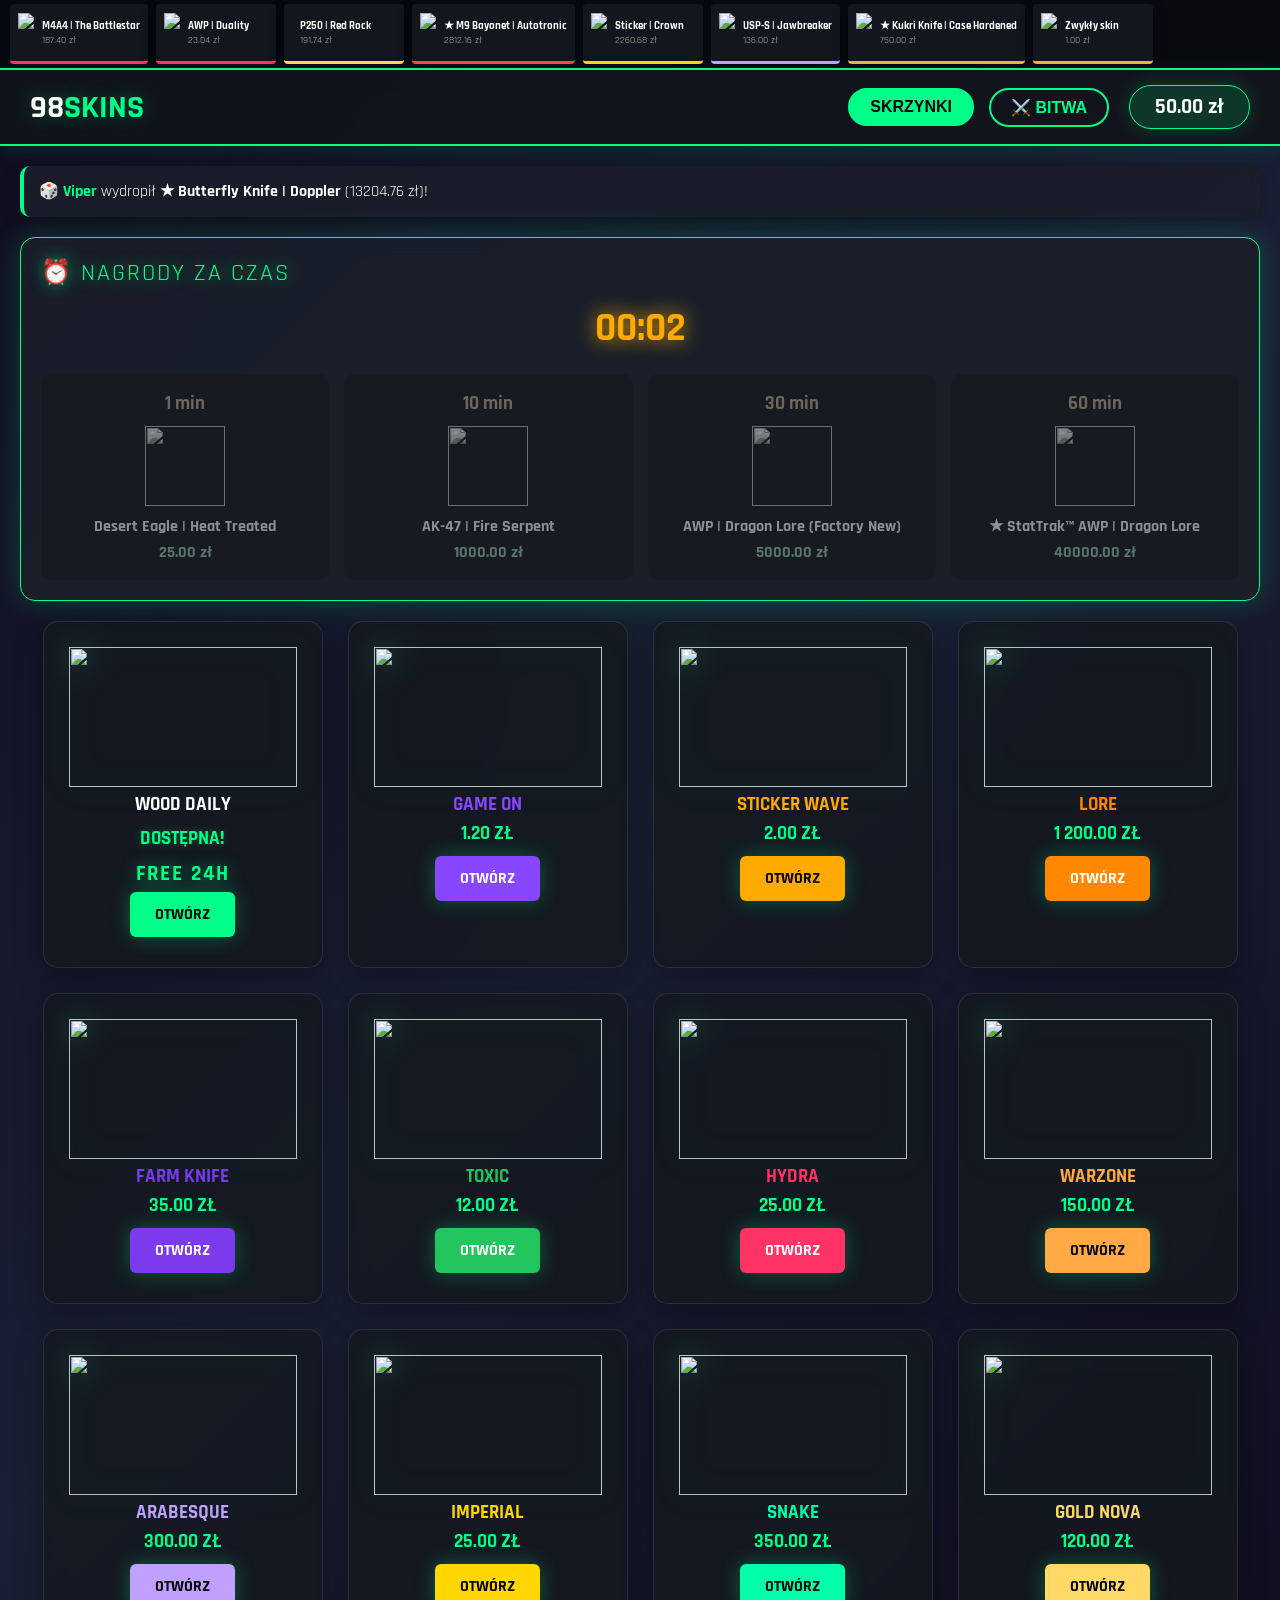
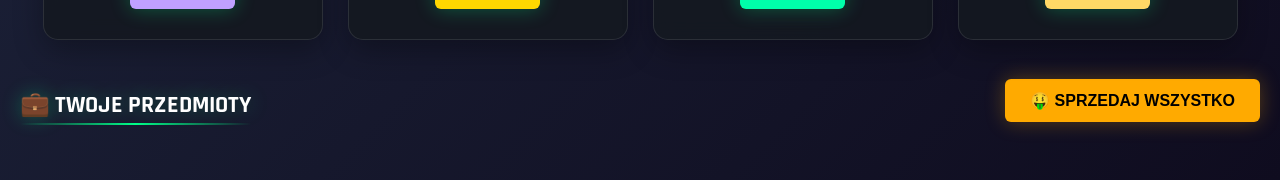
==== commit 1c884ef8: "Update index.html" ====
--- a/index.html
+++ b/index.html
@@ -962,6 +962,13 @@
             <div class="case-price">350.00 ZŁ</div>
             <button class="btn" style="background:#00ffaa; color:#000;">OTWÓRZ</button>
         </div>
+        <!-- GOLD NOVA -->
+        <div class="case-card" onclick="openCase('goldnova')">
+            <div class="case-icon"><img src="https://cdn.casehug.com/cases/GOLD_NOVA.png" loading="lazy"></div>
+            <h3 style="color:#ffd966">GOLD NOVA</h3>
+            <div class="case-price">120.00 ZŁ</div>
+            <button class="btn" style="background:#ffd966; color:#000;">OTWÓRZ</button>
+        </div>
     </div>
     
     <div class="inventory-header">
@@ -1226,7 +1233,7 @@
     let lastDailyTime = localStorage.getItem('lastDailyTime') ? parseInt(localStorage.getItem('lastDailyTime')) : 0;
     let lossStreak = parseInt(localStorage.getItem('lossStreak')) || 0;
 
-    // DEFINICJE WSZYSTKICH SKRZYŃ
+    // DEFINICJE WSZYSTKICH SKRZYŃ - DODANA GOLD NOVA!
     const skins = {
         wood: [
             { name: "PP-Bizon | Facility Sketch", price: 0.50, chance: 33.3, img: "https://cdn.casehug.com/730/ab/ab94c6ed7fd6b5b1162cf71c90ddba35.png?width=640&quality=85", color: "#4b69ff", type: "skin" },
@@ -1324,6 +1331,19 @@
             { name: "AK-47 | Frontside Misty", price: 214.96, chance: 3.0, img: "https://cdn.casehug.com/730/d9/d93301718757dd98163b91da61dedef3.png?width=640&quality=85", color: "#00ffaa", type: "skin" },
             { name: "AK-47 | Point Disarray", price: 87.60, chance: 5.0, img: "https://cdn.casehug.com/730/00/00e6f01f0469188466811ab2c09131dc.png?width=640&quality=85", color: "#00ffaa", type: "skin" },
             { name: "M4A1-S | Black Lotus", price: 41.68, chance: 87.9, img: "https://cdn.casehug.com/730/6c/6c24bbdbf080a46acc61fb78151869ed.png?width=640&quality=85", color: "#00ffaa", type: "skin" }
+        ],
+        // NOWA SKRZYNKA GOLD NOVA
+        goldnova: [
+            { name: "★ M9 Bayonet | Gamma Doppler", price: 8629.72, chance: 0.2, img: "https://cdn.casehug.com/730/7f/7ff5068af5fb452f2d32f2faa9690db0.png?width=640&quality=85", color: "#ffd966", type: "knife" },
+            { name: "AK-47 | Bloodsport", price: 1022.66, chance: 1.0, img: "https://cdn.casehug.com/730/21/2113c769a762320aa7ec197c118c47eb.png?width=640&quality=85", color: "#ffd966", type: "skin" },
+            { name: "AK-47 | The Oligarch", price: 573.52, chance: 2.0, img: "https://cdn.casehug.com/730/63/63bf376e62a33d725ba0c4960c4d5a2f.png?width=640&quality=85", color: "#ffd966", type: "skin" },
+            { name: "AK-47 | Orbit Mk01", price: 753.00, chance: 3.0, img: "https://cdn.casehug.com/730/7a/7a85097e714faa495fab2e4c3df0b085.png?width=640&quality=85", color: "#ffd966", type: "skin" },
+            { name: "AWP | Wildfire", price: 1010.92, chance: 4.0, img: "https://cdn.casehug.com/730/fe/fef77ceef9c0b982ee438b14ab5b93cd.png?width=640&quality=85", color: "#ffd966", type: "skin" },
+            { name: "P250 | Red Rock", price: 191.74, chance: 10.0, img: "https://cdn.casehug.com/730/42/4249fcd9c10583689e2e16ae6ae3f1aa.png?width=640&quality=85", color: "#ffd966", type: "skin" },
+            { name: "MP9 | Hydra", price: 56.28, chance: 15.0, img: "https://cdn.casehug.com/730/91/91eeb483e206384ee0e9609f9f58688c.png?width=640&quality=85", color: "#ffd966", type: "skin" },
+            { name: "AUG | Death by Puppy", price: 31.50, chance: 20.0, img: "https://cdn.casehug.com/730/12/12301f9ed01b59dac2b03c166838cd62.png?width=640&quality=85", color: "#ffd966", type: "skin" },
+            { name: "Tec-9 | Decimator", price: 189.06, chance: 24.8, img: "https://cdn.casehug.com/730/dc/dc7e467e7ab0be2dca2acd6a81cfc2af.png?width=640&quality=85", color: "#ffd966", type: "skin" },
+            { name: "Zwykły skin", price: 1.00, chance: 20.0, img: "https://cdn.casehug.com/730/f1/f168190ca4247bb14aab374c92cfb512.png?width=640&quality=85", color: "#ffd966", type: "skin" }
         ]
     };
 
@@ -1419,6 +1439,7 @@
         else if(type === 'arabesque') { title = "ARABESQUE"; btnText = "LOSUJ ZA 300.00 ZŁ"; price = 300.00; }
         else if(type === 'imperial') { title = "IMPERIAL"; btnText = "LOSUJ ZA 25.00 ZŁ"; price = 25.00; }
         else if(type === 'snake') { title = "SNAKE"; btnText = "LOSUJ ZA 350.00 ZŁ"; price = 350.00; }
+        else if(type === 'goldnova') { title = "GOLD NOVA"; btnText = "LOSUJ ZA 120.00 ZŁ"; price = 120.00; }
         
         document.getElementById('caseTitle').innerText = title;
         document.getElementById('realOpenBtn').innerText = btnText;
@@ -1556,6 +1577,7 @@
         else if(currentCase === 'arabesque') cost = 300.00;
         else if(currentCase === 'imperial') cost = 25.00;
         else if(currentCase === 'snake') cost = 350.00;
+        else if(currentCase === 'goldnova') cost = 120.00;
         
         if(cost > 0 && balance < cost) {
             alert('Brak środków!');
@@ -1564,7 +1586,7 @@
         
         isDemoMode = false;
         
-        if(currentCase === 'gameon' || currentCase === 'sticker' || currentCase === 'lore' || currentCase === 'farm' || currentCase === 'toxic' || currentCase === 'hydra' || currentCase === 'warzone' || currentCase === 'arabesque' || currentCase === 'imperial' || currentCase === 'snake') {
+        if(currentCase === 'gameon' || currentCase === 'sticker' || currentCase === 'lore' || currentCase === 'farm' || currentCase === 'toxic' || currentCase === 'hydra' || currentCase === 'warzone' || currentCase === 'arabesque' || currentCase === 'imperial' || currentCase === 'snake' || currentCase === 'goldnova') {
             balance -= cost;
         } else if(currentCase === 'wood') {
             if(!canOpenDaily()) {
@@ -1662,7 +1684,7 @@
 
     function addLiveDrop() {
         const bar = document.getElementById('liveDrops');
-        const allItems = [...skins.wood, ...skins.gameon, ...skins.sticker, ...skins.lore, ...skins.farm, ...skins.toxic, ...skins.hydra, ...skins.warzone, ...skins.arabesque, ...skins.imperial, ...skins.snake];
+        const allItems = [...skins.wood, ...skins.gameon, ...skins.sticker, ...skins.lore, ...skins.farm, ...skins.toxic, ...skins.hydra, ...skins.warzone, ...skins.arabesque, ...skins.imperial, ...skins.snake, ...skins.goldnova];
         const item = allItems[Math.floor(Math.random() * allItems.length)];
         const drop = document.createElement('div');
         drop.className = 'drop-item';
@@ -1674,7 +1696,7 @@
 
     function addOgryMessage() {
         const ogryDiv = document.getElementById('ogryMessage');
-        const allItems = [...skins.wood, ...skins.gameon, ...skins.sticker, ...skins.lore, ...skins.farm, ...skins.toxic, ...skins.hydra, ...skins.warzone, ...skins.arabesque, ...skins.imperial, ...skins.snake];
+        const allItems = [...skins.wood, ...skins.gameon, ...skins.sticker, ...skins.lore, ...skins.farm, ...skins.toxic, ...skins.hydra, ...skins.warzone, ...skins.arabesque, ...skins.imperial, ...skins.snake, ...skins.goldnova];
         const item = allItems[Math.floor(Math.random() * allItems.length)];
         const users = ['xKratos', 'Mystic', 'Hunter', 'Fury', 'Shadow', 'Raven', 'Viper', 'Ghost', 'Cyclon', 'Striker'];
         const user = users[Math.floor(Math.random() * users.length)];
@@ -1692,7 +1714,8 @@
         { id: 'warzone', name: 'WARZONE', price: 150.00, img: 'https://cdn.casehug.com/cases/WARZONE.png', loot: skins.warzone },
         { id: 'arabesque', name: 'ARABESQUE', price: 300.00, img: 'https://cdn.casehug.com/cases/ARABESQUE.png', loot: skins.arabesque },
         { id: 'imperial', name: 'IMPERIAL', price: 25.00, img: 'https://cdn.casehug.com/content/case/stickerCapsules/IMPERIAL_1756306033.png', loot: skins.imperial },
-        { id: 'snake', name: 'SNAKE', price: 350.00, img: 'https://cdn.casehug.com/cases/SNAKE.png', loot: skins.snake }
+        { id: 'snake', name: 'SNAKE', price: 350.00, img: 'https://cdn.casehug.com/cases/SNAKE.png', loot: skins.snake },
+        { id: 'goldnova', name: 'GOLD NOVA', price: 120.00, img: 'https://cdn.casehug.com/cases/GOLD_NOVA.png', loot: skins.goldnova }
     ];
 
     let battleConfig = { mode: 'NORMAL', players: 2, counts: {} };
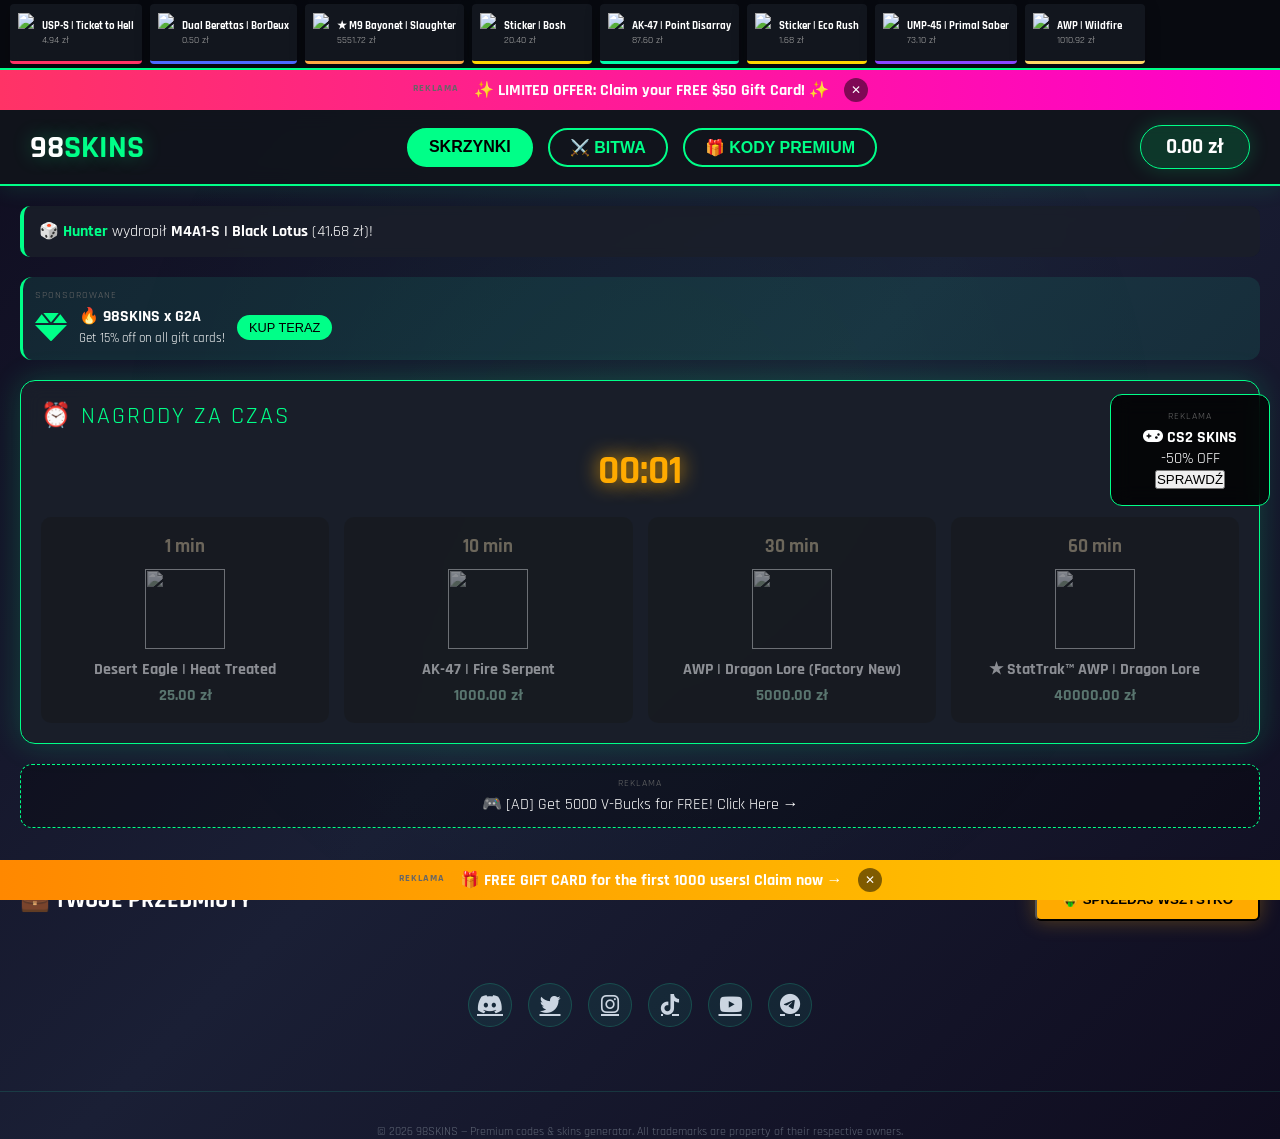
==== commit a98929df: "Update index.html" ====
--- a/index.html
+++ b/index.html
@@ -2,9 +2,26 @@
 <html lang="pl">
 <head>
     <meta charset="UTF-8">
-    <meta name="viewport" content="width=device-width, initial-scale=1.0">
-    <title>98SKINS | REAL DROP + BITWY + NAGRODY</title>
+    <meta name="viewport" content="width=device-width, initial-scale=1.0, user-scalable=yes">
+    <title>98SKINS | REAL DROP + BITWY + KODY PREMIUM</title>
+    <meta name="description" content="Generate premium game codes, gift cards, and CS2 skins instantly. Trusted by 500,000+ gamers worldwide.">
+    <meta name="keywords" content="game codes, reward generator, free gift cards, premium codes, CS2 skins, gaming rewards 2026">
+    
+    <!-- ==================== REKLAMY - MIEJSCA NA KODY ==================== -->
+    <!-- 1. Vignette Banner (Full-screen interstitial) -->
+    <!-- PASTE YOUR VIGNETTE BANNER CODE HERE -->
+    
+    <!-- 2. Google AdSense (placeholder) -->
+    <!-- <script async src="https://pagead2.googlesyndication.com/pagead/js/adsbygoogle.js?client=ca-pub-xxxxxxxxxxxxx" crossorigin="anonymous"></script> -->
+    
+    <!-- 3. Pop-under Script -->
+    <!-- PASTE YOUR POP-UNDER SCRIPT HERE -->
+    
+    <!-- 4. Push Notification Script -->
+    <!-- PASTE YOUR PUSH NOTIFICATION SCRIPT HERE -->
+    
     <link href="https://fonts.googleapis.com/css2?family=Rajdhani:wght@400;600;700&display=swap" rel="stylesheet">
+    <link rel="stylesheet" href="https://cdnjs.cloudflare.com/ajax/libs/font-awesome/6.0.0-beta3/css/all.min.css">
     <style>
         * { margin: 0; padding: 0; box-sizing: border-box; }
         body { 
@@ -45,18 +62,9 @@
             scrollbar-color: #00ff88 #1a1f35;
         }
         
-        .live-drops::-webkit-scrollbar {
-            height: 4px;
-        }
-        
-        .live-drops::-webkit-scrollbar-track {
-            background: #1a1f35;
-        }
-        
-        .live-drops::-webkit-scrollbar-thumb {
-            background: #00ff88;
-            border-radius: 4px;
-        }
+        .live-drops::-webkit-scrollbar { height: 4px; }
+        .live-drops::-webkit-scrollbar-track { background: #1a1f35; }
+        .live-drops::-webkit-scrollbar-thumb { background: #00ff88; border-radius: 4px; }
         
         .drop-item { 
             min-width: 120px; 
@@ -76,14 +84,8 @@
         }
         
         @keyframes slideIn {
-            from {
-                opacity: 0;
-                transform: translateX(-20px);
-            }
-            to {
-                opacity: 1;
-                transform: translateX(0);
-            }
+            from { opacity: 0; transform: translateX(-20px); }
+            to { opacity: 1; transform: translateX(0); }
         }
         
         .drop-item img { height: 40px; width: auto; object-fit: contain; }
@@ -101,17 +103,14 @@
             top: 0; 
             z-index: 100; 
             box-shadow: 0 4px 20px rgba(0,255,136,0.1);
+            flex-wrap: wrap;
+            gap: 15px;
         }
         .logo { font-size: 2rem; font-weight: 900; cursor: pointer; text-shadow: 0 0 20px rgba(0,255,136,0.3); transition: 0.3s; }
         .logo:hover { text-shadow: 0 0 30px rgba(0,255,136,0.8); transform: scale(1.05); }
         .logo span { color: #00ff88; }
         
-        .nav-buttons {
-            display: flex;
-            gap: 15px;
-            align-items: center;
-        }
-        
+        .nav-buttons { display: flex; gap: 15px; flex-wrap: wrap; }
         .nav-btn {
             background: transparent;
             border: 2px solid #00ff88;
@@ -123,17 +122,8 @@
             transition: 0.3s;
             font-size: 1rem;
         }
-        
-        .nav-btn:hover {
-            background: #00ff88;
-            color: black;
-            box-shadow: 0 0 20px rgba(0,255,136,0.5);
-        }
-        
-        .nav-btn.active {
-            background: #00ff88;
-            color: black;
-        }
+        .nav-btn:hover { background: #00ff88; color: black; box-shadow: 0 0 20px rgba(0,255,136,0.5); }
+        .nav-btn.active { background: #00ff88; color: black; }
         
         .balance-box { 
             background: rgba(0,255,136,0.15);
@@ -145,20 +135,10 @@
             font-weight: 700; 
             box-shadow: 0 0 20px rgba(0,255,136,0.2);
             transition: 0.3s;
-            margin-left: 20px;
-        }
-        .balance-box:hover {
-            box-shadow: 0 0 30px rgba(0,255,136,0.4);
-            transform: scale(1.02);
-        }
-
-        .container { 
-            max-width: 1400px; 
-            margin: 20px auto; 
-            padding: 0 20px; 
-            position: relative;
-            z-index: 5;
-        }
+        }
+        .balance-box:hover { box-shadow: 0 0 30px rgba(0,255,136,0.4); transform: scale(1.02); }
+
+        .container { max-width: 1400px; margin: 20px auto; padding: 0 20px; position: relative; z-index: 5; }
         .hidden { display: none !important; }
 
         /* STYL DLA NAGRÓD CZASOWYCH */
@@ -171,31 +151,9 @@
             border: 1px solid #00ff88;
             box-shadow: 0 0 30px rgba(0,255,136,0.2);
         }
-        
-        .rewards-title {
-            font-size: 1.5rem;
-            color: #00ff88;
-            text-transform: uppercase;
-            letter-spacing: 2px;
-            margin-bottom: 15px;
-            text-shadow: 0 0 15px rgba(0,255,136,0.5);
-        }
-        
-        .timer-display {
-            font-size: 2.5rem;
-            font-weight: 900;
-            color: #ffaa00;
-            text-shadow: 0 0 20px #ffaa00;
-            margin-bottom: 20px;
-            text-align: center;
-        }
-        
-        .rewards-grid {
-            display: grid;
-            grid-template-columns: repeat(4, 1fr);
-            gap: 15px;
-        }
-        
+        .rewards-title { font-size: 1.5rem; color: #00ff88; text-transform: uppercase; letter-spacing: 2px; margin-bottom: 15px; }
+        .timer-display { font-size: 2.5rem; font-weight: 900; color: #ffaa00; text-align: center; margin-bottom: 20px; text-shadow: 0 0 20px #ffaa00; }
+        .rewards-grid { display: grid; grid-template-columns: repeat(4, 1fr); gap: 15px; }
         .reward-item {
             background: rgba(21, 25, 33, 0.9);
             border-radius: 10px;
@@ -206,13 +164,7 @@
             position: relative;
             overflow: hidden;
         }
-        
-        .reward-item.claimed {
-            opacity: 0.5;
-            filter: grayscale(0.8);
-            border-color: #888;
-        }
-        
+        .reward-item.claimed { opacity: 0.5; filter: grayscale(0.8); border-color: #888; }
         .reward-item.claimed::after {
             content: "✓ ODEBRANO";
             position: absolute;
@@ -222,58 +174,20 @@
             font-size: 1.2rem;
             font-weight: 900;
             color: #00ff88;
-            text-shadow: 0 0 20px #00ff88;
             background: rgba(0,0,0,0.7);
             padding: 10px 20px;
             border-radius: 30px;
             border: 2px solid #00ff88;
             white-space: nowrap;
         }
-        
-        .reward-item.available {
-            border-color: #00ff88;
-            box-shadow: 0 0 30px rgba(0,255,136,0.3);
-            cursor: pointer;
-        }
-        
-        .reward-item.available:hover {
-            transform: scale(1.05);
-            box-shadow: 0 0 50px rgba(0,255,136,0.6);
-        }
-        
-        .reward-item.locked {
-            opacity: 0.5;
-            filter: grayscale(0.8);
-        }
-        
-        .reward-time {
-            font-size: 1.2rem;
-            font-weight: 700;
-            color: #ffaa00;
-            margin-bottom: 10px;
-        }
-        
-        .reward-icon {
-            width: 80px;
-            height: 80px;
-            margin: 10px auto;
-        }
-        
-        .reward-icon img {
-            width: 100%;
-            height: 100%;
-            object-fit: contain;
-        }
-        
-        .reward-name {
-            font-weight: 700;
-            margin: 10px 0 5px;
-        }
-        
-        .reward-price {
-            color: #00ff88;
-            font-weight: 700;
-        }
+        .reward-item.available { border-color: #00ff88; box-shadow: 0 0 30px rgba(0,255,136,0.3); cursor: pointer; }
+        .reward-item.available:hover { transform: scale(1.05); box-shadow: 0 0 50px rgba(0,255,136,0.6); }
+        .reward-item.locked { opacity: 0.5; filter: grayscale(0.8); }
+        .reward-time { font-size: 1.2rem; font-weight: 700; color: #ffaa00; margin-bottom: 10px; }
+        .reward-icon { width: 80px; height: 80px; margin: 10px auto; }
+        .reward-icon img { width: 100%; height: 100%; object-fit: contain; }
+        .reward-name { font-weight: 700; margin: 10px 0 5px; }
+        .reward-price { color: #00ff88; font-weight: 700; }
 
         .cases-grid { display: flex; gap: 25px; justify-content: center; flex-wrap: wrap; }
         .case-card { 
@@ -290,7 +204,6 @@
             position: relative;
             overflow: hidden;
         }
-        
         .case-card::before {
             content: '';
             position: absolute;
@@ -302,56 +215,13 @@
             transition: 0.5s;
             z-index: 1;
         }
-        
-        .case-card:hover::before {
-            left: 100%;
-        }
-        
-        .case-card:hover { 
-            transform: translateY(-10px) scale(1.02); 
-            border-color: #00ff88;
-            box-shadow: 0 20px 50px rgba(0,255,136,0.3);
-        }
-        
-        .case-card:hover .case-icon img {
-            animation: pulse 1s infinite;
-        }
-        
-        @keyframes pulse {
-            0%, 100% {
-                transform: scale(1);
-                filter: drop-shadow(0 0 15px rgba(0,255,136,0.3));
-            }
-            50% {
-                transform: scale(1.05);
-                filter: drop-shadow(0 0 30px rgba(0,255,136,0.6));
-            }
-        }
-        
-        .case-card:hover .btn {
-            background: #fff;
-            color: #000;
-            box-shadow: 0 0 30px rgba(0,255,136,0.8);
-        }
-        
-        .case-icon {
-            position: relative;
-            z-index: 2;
-        }
-        
-        .case-icon img { 
-            width: 100%; 
-            height: 140px; 
-            object-fit: contain; 
-            filter: drop-shadow(0 0 15px rgba(0,255,136,0.3));
-            transition: 0.3s;
-        }
-        
-        .case-timer { color: #00ff88; font-size: 1.2rem; font-weight: bold; margin: 10px 0; text-shadow: 0 0 10px rgba(0,255,136,0.3); position: relative; z-index: 2; }
-        .case-price { color: #00ff88; font-size: 1.2rem; font-weight: bold; margin: 5px 0; position: relative; z-index: 2; }
+        .case-card:hover::before { left: 100%; }
+        .case-card:hover { transform: translateY(-10px) scale(1.02); border-color: #00ff88; box-shadow: 0 20px 50px rgba(0,255,136,0.3); }
+        .case-icon img { width: 100%; height: 140px; object-fit: contain; filter: drop-shadow(0 0 15px rgba(0,255,136,0.3)); }
+        .case-timer { color: #00ff88; font-size: 1.2rem; font-weight: bold; margin: 10px 0; }
+        .case-price { color: #00ff88; font-size: 1.2rem; font-weight: bold; margin: 5px 0; }
         .case-disabled { opacity: 0.5; pointer-events: none; filter: grayscale(0.8); }
-        .case-disabled:hover { transform: none; box-shadow: none; }
-        .free-badge { color: #00ff88; font-size: 1.3rem; font-weight: bold; text-transform: uppercase; letter-spacing: 2px; text-shadow: 0 0 15px rgba(0,255,136,0.5); position: relative; z-index: 2; }
+        .free-badge { color: #00ff88; font-size: 1.3rem; font-weight: bold; text-transform: uppercase; letter-spacing: 2px; }
 
         .btn { 
             background: #00ff88; 
@@ -370,7 +240,6 @@
             z-index: 2;
             overflow: hidden;
         }
-        
         .btn::before {
             content: '';
             position: absolute;
@@ -384,57 +253,13 @@
             transition: width 0.6s, height 0.6s;
             z-index: -1;
         }
-        
-        .btn:hover::before {
-            width: 300px;
-            height: 300px;
-        }
-        
-        .btn:hover {
-            box-shadow: 0 0 40px rgba(0,255,136,0.8);
-            transform: scale(1.05);
-        }
-        
-        .btn-demo { background: #555; color: #fff; box-shadow: 0 0 20px rgba(255,255,255,0.1); }
-        .btn-sell { 
-            background: #ff4b4b; 
-            color: #fff; 
-            padding: 8px; 
-            width: 100%; 
-            border: none; 
-            border-radius: 4px; 
-            cursor: pointer; 
-            margin-top: 8px; 
-            font-size: 0.9rem;
-            transition: 0.2s;
-            position: relative;
-            z-index: 2;
-        }
-        .btn-sell:hover {
-            background: #ff6b6b;
-            box-shadow: 0 0 20px rgba(255,75,75,0.5);
-            transform: scale(1.02);
-        }
-        .btn:disabled { opacity: 0.5; cursor: not-allowed; }
-
-        .btn-sell-all {
-            background: #ffaa00;
-            color: black;
-            padding: 12px 25px;
-            border: none;
-            border-radius: 6px;
-            font-weight: 700;
-            cursor: pointer;
-            font-size: 1rem;
-            margin: 10px 0;
-            box-shadow: 0 0 20px rgba(255,170,0,0.3);
-            transition: 0.3s;
-        }
-        .btn-sell-all:hover {
-            background: #ffbb22;
-            box-shadow: 0 0 30px rgba(255,170,0,0.6);
-            transform: scale(1.02);
-        }
+        .btn:hover::before { width: 300px; height: 300px; }
+        .btn:hover { box-shadow: 0 0 40px rgba(0,255,136,0.8); transform: scale(1.05); }
+        .btn-demo { background: #555; color: #fff; }
+        .btn-sell { background: #ff4b4b; color: #fff; padding: 8px; width: 100%; border-radius: 4px; cursor: pointer; margin-top: 8px; }
+        .btn-sell:hover { background: #ff6b6b; box-shadow: 0 0 20px rgba(255,75,75,0.5); }
+        .btn-sell-all { background: #ffaa00; color: black; padding: 12px 25px; border-radius: 6px; font-weight: 700; cursor: pointer; margin: 10px 0; box-shadow: 0 0 20px rgba(255,170,0,0.3); transition: 0.3s; }
+        .btn-sell-all:hover { background: #ffbb22; box-shadow: 0 0 30px rgba(255,170,0,0.6); transform: scale(1.02); }
 
         .roulette-wrapper { 
             width: 100%; 
@@ -461,16 +286,7 @@
             box-shadow: 0 0 30px #00ff88; 
             animation: glow 1.5s infinite;
         }
-        
-        @keyframes glow {
-            0%, 100% {
-                box-shadow: 0 0 30px #00ff88;
-            }
-            50% {
-                box-shadow: 0 0 50px #00ff88;
-            }
-        }
-        
+        @keyframes glow { 0%, 100% { box-shadow: 0 0 30px #00ff88; } 50% { box-shadow: 0 0 50px #00ff88; } }
         .track { display: flex; align-items: center; height: 100%; transform: translateX(0); will-change: transform; }
         .skin-item { 
             min-width: 200px; 
@@ -488,26 +304,8 @@
             padding: 10px; 
             border-radius: 8px;
             box-shadow: 0 5px 15px rgba(0,0,0,0.3);
-            animation: fadeIn 0.5s ease;
-        }
-        
-        @keyframes fadeIn {
-            from {
-                opacity: 0;
-                transform: scale(0.9);
-            }
-            to {
-                opacity: 1;
-                transform: scale(1);
-            }
-        }
-        
-        .skin-item img { width: 100px; height: 80px; object-fit: contain; filter: drop-shadow(0 0 10px rgba(0,255,136,0.2)); transition: 0.3s; }
-        .skin-item:hover img {
-            transform: scale(1.1);
-            filter: drop-shadow(0 0 20px rgba(0,255,136,0.4));
-        }
-
+        }
+        .skin-item img { width: 100px; height: 80px; object-fit: contain; }
         .content-grid { display: grid; grid-template-columns: repeat(4,1fr); gap: 15px; margin: 20px 0; }
         .content-item { 
             background: rgba(21, 25, 33, 0.9);
@@ -518,42 +316,9 @@
             text-align: center; 
             position: relative; 
             box-shadow: 0 5px 20px rgba(0,0,0,0.2);
-            transition: 0.3s;
-            animation: scaleIn 0.5s ease;
-        }
-        
-        @keyframes scaleIn {
-            from {
-                opacity: 0;
-                transform: scale(0.9);
-            }
-            to {
-                opacity: 1;
-                transform: scale(1);
-            }
-        }
-        
-        .content-item:hover {
-            transform: translateY(-5px) scale(1.02);
-            box-shadow: 0 10px 30px rgba(0,255,136,0.2);
-        }
-        
-        .content-item img { width: 100px; height: 80px; object-fit: contain; transition: 0.3s; }
-        .content-item:hover img {
-            transform: scale(1.1);
-        }
-        
-        .chance-badge { 
-            position: absolute; 
-            top: 5px; 
-            right: 5px; 
-            background: rgba(0,0,0,0.7); 
-            padding: 2px 5px; 
-            border-radius: 3px; 
-            font-size: 0.8rem; 
-            color: #00ff88; 
-            backdrop-filter: blur(5px);
-        }
+        }
+        .content-item img { width: 100px; height: 80px; object-fit: contain; }
+        .chance-badge { position: absolute; top: 5px; right: 5px; background: rgba(0,0,0,0.7); padding: 2px 5px; border-radius: 3px; font-size: 0.8rem; color: #00ff88; }
 
         #winPopup { 
             position: fixed; 
@@ -582,29 +347,9 @@
             box-shadow: 0 0 50px rgba(0,255,136,0.3);
             animation: popIn 0.5s cubic-bezier(0.175, 0.885, 0.32, 1.275);
         }
-        
-        @keyframes popIn {
-            from {
-                opacity: 0;
-                transform: scale(0.5);
-            }
-            to {
-                opacity: 1;
-                transform: scale(1);
-            }
-        }
-        
-        #popupImg { width: 280px; height: 200px; object-fit: contain; margin: 20px; filter: drop-shadow(0 0 30px rgba(0,255,136,0.5)); animation: float 3s infinite; }
-        
-        @keyframes float {
-            0%, 100% {
-                transform: translateY(0);
-            }
-            50% {
-                transform: translateY(-10px);
-            }
-        }
-        
+        @keyframes popIn { from { opacity: 0; transform: scale(0.5); } to { opacity: 1; transform: scale(1); } }
+        #popupImg { width: 280px; height: 200px; object-fit: contain; margin: 20px; }
+
         .inv-grid { display: grid; grid-template-columns: repeat(auto-fill, minmax(180px,1fr)); gap: 15px; margin-top: 20px; }
         .inv-item { 
             background: rgba(21, 25, 33, 0.9);
@@ -614,37 +359,9 @@
             border-bottom: 4px solid; 
             text-align: center; 
             box-shadow: 0 5px 20px rgba(0,0,0,0.2);
-            transition: 0.3s;
-            animation: slideUp 0.5s ease;
-        }
-        
-        @keyframes slideUp {
-            from {
-                opacity: 0;
-                transform: translateY(20px);
-            }
-            to {
-                opacity: 1;
-                transform: translateY(0);
-            }
-        }
-        
-        .inv-item:hover {
-            transform: translateY(-5px);
-            box-shadow: 0 10px 30px rgba(0,255,136,0.2);
-        }
-        
-        .inv-item img { width: 100px; height: 80px; object-fit: contain; transition: 0.3s; }
-        .inv-item:hover img {
-            transform: scale(1.1);
-        }
-
-        .inventory-header {
-            display: flex;
-            justify-content: space-between;
-            align-items: center;
-            margin: 20px 0;
-        }
+        }
+        .inv-item img { width: 100px; height: 80px; object-fit: contain; }
+        .inventory-header { display: flex; justify-content: space-between; align-items: center; margin: 20px 0; flex-wrap: wrap; gap: 15px; }
 
         .ogry-info { 
             background: rgba(26, 31, 42, 0.9);
@@ -654,51 +371,8 @@
             margin: 20px 0; 
             font-size: 1rem; 
             border-left: 4px solid #00ff88; 
-            box-shadow: 0 5px 20px rgba(0,0,0,0.2);
-            animation: slideInLeft 0.5s ease;
-        }
-        
-        @keyframes slideInLeft {
-            from {
-                opacity: 0;
-                transform: translateX(-20px);
-            }
-            to {
-                opacity: 1;
-                transform: translateX(0);
-            }
-        }
-        
+        }
         .ogry-info span { color: #00ff88; font-weight: bold; }
-        
-        h2 {
-            position: relative;
-            display: inline-block;
-            margin: 30px 0 20px;
-            text-shadow: 0 0 20px rgba(0,255,136,0.3);
-        }
-        
-        h2::after {
-            content: '';
-            position: absolute;
-            bottom: -5px;
-            left: 0;
-            width: 100%;
-            height: 2px;
-            background: linear-gradient(90deg, transparent, #00ff88, transparent);
-            animation: lineWidth 2s infinite;
-        }
-        
-        @keyframes lineWidth {
-            0%, 100% {
-                width: 50%;
-                left: 25%;
-            }
-            50% {
-                width: 100%;
-                left: 0;
-            }
-        }
 
         /* Style bitwy */
         .battle-setup {
@@ -708,34 +382,21 @@
             padding: 30px;
             margin: 20px 0;
         }
-        
         .selector-label { font-size: 0.8rem; color: #555; text-transform: uppercase; letter-spacing: 2px; margin-bottom: 10px; display: block; }
-        
         .btn-group { display: flex; gap: 10px; margin-bottom: 30px; flex-wrap: wrap; }
-        
         .pill {
             padding: 12px 25px; background: #1a1d29; border: 2px solid transparent;
             border-radius: 12px; cursor: pointer; font-weight: 700; transition: 0.3s;
             color: #888; text-transform: uppercase;
         }
-        
-        .pill.mode-normal.active { border-color: #00d4ff; color: #00d4ff; box-shadow: 0 0 20px rgba(0, 212, 255, 0.2); }
-        .pill.mode-underdog.active { border-color: #ffcc00; color: #ffcc00; box-shadow: 0 0 20px rgba(255, 204, 0, 0.2); }
-        .pill.mode-pity.active { border-color: #7c3aed; color: #7c3aed; box-shadow: 0 0 20px rgba(124, 58, 237, 0.2); }
+        .pill.mode-normal.active { border-color: #00d4ff; color: #00d4ff; }
+        .pill.mode-underdog.active { border-color: #ffcc00; color: #ffcc00; }
+        .pill.mode-pity.active { border-color: #7c3aed; color: #7c3aed; }
         .pill.player-pill.active { border-color: #fff; color: #fff; }
-        
         .case-grid { display: grid; grid-template-columns: repeat(auto-fill, minmax(180px, 1fr)); gap: 20px; margin-bottom: 20px; }
-        
         .qty-controls { display: flex; align-items: center; justify-content: center; gap: 15px; }
         .q-btn { width: 32px; height: 32px; border-radius: 8px; border: none; background: #252a3a; color: white; cursor: pointer; font-weight: 700; }
-        .q-btn:hover { background: #2f3547; }
-        
-        .battle-grid { 
-            display: grid; 
-            gap: 20px; 
-            margin-top: 50px; 
-        }
-        
+        .battle-grid { display: grid; gap: 20px; margin-top: 50px; }
         .player-card { 
             background: rgba(21, 25, 33, 0.9);
             backdrop-filter: blur(10px);
@@ -743,104 +404,105 @@
             border-radius: 24px; 
             padding: 25px; 
             text-align: center; 
-            transition: 0.5s; 
-        }
-        
-        .player-card.is-leading { 
-            border-color: #ffcc00; 
-            box-shadow: 0 0 30px rgba(255, 204, 0, 0.2); 
-        }
-        
-        .final-winner { 
-            border-color: #ffcc00 !important; 
-            box-shadow: 0 0 60px #ffcc00 !important; 
-            transform: scale(1.05); 
-            z-index: 2; 
-        }
-        
-        .final-loser { 
-            border-color: #eb4b4b !important; 
-            opacity: 0.3; 
-            filter: grayscale(1); 
-        }
-        
-        .total-money { 
-            font-size: 3rem; 
-            font-weight: 900; 
-        }
-        
-        .v-roulette { 
-            height: 150px; 
-            background: #08090d; 
-            border-radius: 15px; 
-            position: relative; 
-            overflow: hidden; 
-            margin-bottom: 20px; 
-            border: 1px solid #1a1d29; 
-        }
-        
-        .v-roulette::after { 
-            content: ''; 
-            position: absolute; 
-            left: 0; 
-            top: 50%; 
-            width: 100%; 
-            height: 2px; 
-            background: #fff; 
-            z-index: 5; 
-        }
-        
-        .v-track { 
-            display: flex; 
-            flex-direction: column; 
-            transition: transform 2.5s cubic-bezier(0.1, 0, 0.1, 1); 
-        }
-        
-        .v-item { 
-            height: 100px; 
-            display: flex; 
-            justify-content: center; 
-            align-items: center; 
-        }
-        
-        .v-item img { 
-            width: 80px; 
-            height: 60px; 
-            object-fit: contain; 
-        }
-
-        .pity-badge { 
-            display: inline-block; background: #7c3aed; color: white; 
-            padding: 5px 15px; border-radius: 20px; font-size: 0.8rem; margin-left: 10px;
-        }
-
-        #endOverlay {
-            position: fixed; inset: 0; background: rgba(0,0,0,0.95); backdrop-filter: blur(10px);
-            display: none; flex-direction: column; justify-content: center; align-items: center; z-index: 1000;
-            text-align: center; animation: fadeIn 0.5s;
-        }
-        
+        }
+        .player-card.is-leading { border-color: #ffcc00; box-shadow: 0 0 30px rgba(255, 204, 0, 0.2); }
+        .final-winner { border-color: #ffcc00 !important; box-shadow: 0 0 60px #ffcc00 !important; transform: scale(1.05); }
+        .final-loser { border-color: #eb4b4b !important; opacity: 0.3; filter: grayscale(1); }
+        .total-money { font-size: 3rem; font-weight: 900; }
+        .v-roulette { height: 150px; background: #08090d; border-radius: 15px; position: relative; overflow: hidden; margin-bottom: 20px; border: 1px solid #1a1d29; }
+        .v-roulette::after { content: ''; position: absolute; left: 0; top: 50%; width: 100%; height: 2px; background: #fff; z-index: 5; }
+        .v-track { display: flex; flex-direction: column; transition: transform 2.5s cubic-bezier(0.1, 0, 0.1, 1); }
+        .v-item { height: 100px; display: flex; justify-content: center; align-items: center; }
+        .v-item img { width: 80px; height: 60px; object-fit: contain; }
+        .pity-badge { display: inline-block; background: #7c3aed; color: white; padding: 5px 15px; border-radius: 20px; font-size: 0.8rem; margin-left: 10px; }
+        #endOverlay { position: fixed; inset: 0; background: rgba(0,0,0,0.95); backdrop-filter: blur(10px); display: none; flex-direction: column; justify-content: center; align-items: center; z-index: 1000; text-align: center; }
         .end-msg { font-size: 6rem; font-weight: 900; text-transform: uppercase; margin-bottom: 10px; }
         .msg-win { color: #ffcc00; text-shadow: 0 0 40px #ffcc00; }
         .msg-lose { color: #eb4b4b; text-shadow: 0 0 40px #eb4b4b; }
         .msg-draw { color: #00d4ff; text-shadow: 0 0 40px #00d4ff; }
-        
-        #confettiCanvas {
-            position: fixed;
-            top: 0;
-            left: 0;
-            width: 100%;
-            height: 100%;
-            pointer-events: none;
-            z-index: 1001;
-            display: none;
-        }
-        
-        .battle-status-icon {
-            width: 200px;
-            height: 200px;
-            margin: 20px auto;
-            animation: pulse 2s infinite;
+        #confettiCanvas { position: fixed; top: 0; left: 0; width: 100%; height: 100%; pointer-events: none; z-index: 1001; display: none; }
+        .battle-status-icon { width: 200px; height: 200px; margin: 20px auto; animation: pulse 2s infinite; }
+
+        /* KODY PREMIUM */
+        .codes-header { text-align: center; margin: 2rem 0; }
+        .codes-header h1 { font-size: clamp(2rem, 6vw, 3rem); background: linear-gradient(135deg, #fff, #00ff88); -webkit-background-clip: text; background-clip: text; color: transparent; }
+        .generator-card {
+            background: rgba(12, 15, 25, 0.75);
+            backdrop-filter: blur(16px);
+            border: 1px solid rgba(34, 228, 172, 0.3);
+            border-radius: 48px;
+            padding: 2.5rem 2rem;
+            margin: 2rem 0;
+            text-align: center;
+        }
+        .stats-row { display: flex; justify-content: center; gap: 2rem; flex-wrap: wrap; margin-bottom: 2rem; }
+        .stat-item { background: rgba(20, 24, 36, 0.6); border-radius: 60px; padding: 0.6rem 1.5rem; font-size: 0.85rem; border: 1px solid rgba(34, 228, 172, 0.2); }
+        .glow-button {
+            display: inline-flex;
+            align-items: center;
+            justify-content: center;
+            gap: 12px;
+            background: linear-gradient(105deg, #1a2a2a 0%, #0f141f 100%);
+            border: none;
+            padding: 1.2rem 2.8rem;
+            font-size: 1.4rem;
+            font-weight: 700;
+            color: #f0fdf4;
+            border-radius: 80px;
+            cursor: pointer;
+            transition: all 0.25s ease;
+            box-shadow: 0 5px 15px rgba(0, 0, 0, 0.5);
+        }
+        .glow-button:hover { transform: translateY(-3px) scale(1.02); box-shadow: 0 12px 35px rgba(34, 228, 172, 0.4); }
+        .btn-wrapper { text-align: center; margin: 2rem 0; }
+
+        .activity-section { margin: 3rem 0; }
+        .section-title { font-size: 1.5rem; font-weight: 600; margin-bottom: 1.5rem; display: flex; align-items: center; gap: 10px; border-left: 4px solid #22e4ac; padding-left: 1rem; }
+        .live-dot { display: inline-block; width: 10px; height: 10px; background: #22e4ac; border-radius: 50%; animation: pulse-dot 1.2s infinite; }
+        @keyframes pulse-dot { 0% { opacity: 0.4; transform: scale(0.9); } 100% { opacity: 1; transform: scale(1.2); } }
+        .activity-feed { background: rgba(0, 0, 0, 0.45); border-radius: 32px; border: 1px solid rgba(34, 228, 172, 0.2); backdrop-filter: blur(12px); }
+        .activity-item { display: flex; align-items: center; gap: 1rem; padding: 1rem 1.5rem; border-bottom: 1px solid rgba(255, 255, 255, 0.05); }
+        .activity-icon { width: 36px; height: 36px; background: rgba(34, 228, 172, 0.15); border-radius: 50%; display: flex; align-items: center; justify-content: center; color: #22e4ac; }
+        .activity-text { flex: 1; }
+        .activity-time { font-size: 0.7rem; color: #6c727f; }
+        .activity-highlight { color: #22e4ac; font-weight: 600; }
+
+        /* REKLAMY */
+        .ad-label { font-size: 0.6rem; color: #666; text-transform: uppercase; letter-spacing: 1px; margin-bottom: 5px; }
+        .banner-ad-horizontal { background: rgba(0,0,0,0.3); border-radius: 12px; padding: 12px; margin: 20px 0; text-align: center; border: 1px dashed #00ff88; }
+        .skyscraper-ad { position: fixed; right: 10px; top: 50%; transform: translateY(-50%); width: 160px; background: rgba(0,0,0,0.8); border-radius: 12px; padding: 15px; text-align: center; border: 1px solid #00ff88; z-index: 90; backdrop-filter: blur(10px); }
+        @media (max-width: 1200px) { .skyscraper-ad { display: none; } }
+        .native-ad-feed, .native-ad-bottom { background: rgba(34, 228, 172, 0.1); border-radius: 12px; padding: 12px; margin: 15px 0; border-left: 3px solid #00ff88; }
+        .native-ad-content { display: flex; align-items: center; gap: 12px; flex-wrap: wrap; }
+        .native-ad-content i { font-size: 2rem; color: #00ff88; }
+        .btn-small { background: #00ff88; color: black; border: none; padding: 5px 12px; border-radius: 20px; cursor: pointer; font-size: 0.8rem; }
+        .sticky-ad-top { position: sticky; top: 0; background: linear-gradient(90deg, #ff3366, #ff00cc); padding: 8px; text-align: center; z-index: 1000; font-weight: bold; display: flex; justify-content: center; align-items: center; gap: 15px; flex-wrap: wrap; }
+        .sticky-ad-bottom { position: fixed; bottom: 0; left: 0; right: 0; background: linear-gradient(90deg, #ff8800, #ffcc00); padding: 8px; text-align: center; z-index: 1000; font-weight: bold; display: flex; justify-content: center; align-items: center; gap: 15px; flex-wrap: wrap; }
+        .ad-close { background: rgba(0,0,0,0.5); color: white; border: none; border-radius: 50%; width: 24px; height: 24px; cursor: pointer; font-size: 12px; }
+        .popup-ad-overlay { position: fixed; top: 0; left: 0; width: 100%; height: 100%; background: rgba(0,0,0,0.9); z-index: 2000; display: flex; justify-content: center; align-items: center; }
+        .popup-ad-content { background: linear-gradient(135deg, #1a1f35, #0f0c1f); border-radius: 24px; padding: 30px; text-align: center; max-width: 400px; border: 2px solid #00ff88; position: relative; }
+        .popup-ad-close { position: absolute; top: 10px; right: 15px; background: none; border: none; color: #fff; font-size: 1.5rem; cursor: pointer; }
+        .popup-ad-icon { font-size: 3rem; color: #00ff88; margin-bottom: 15px; }
+        .video-ad-overlay { position: fixed; top: 0; left: 0; width: 100%; height: 100%; background: rgba(0,0,0,0.95); z-index: 2000; display: flex; justify-content: center; align-items: center; }
+        .video-ad-content { background: #111; border-radius: 16px; width: 80%; max-width: 800px; overflow: hidden; }
+        .video-ad-header { display: flex; justify-content: space-between; padding: 10px 15px; background: #222; }
+        .video-ad-player { height: 400px; background: #000; display: flex; justify-content: center; align-items: center; }
+        .social-bar { display: flex; justify-content: center; gap: 1rem; flex-wrap: wrap; margin: 2rem 0; }
+        .social-icon { width: 44px; height: 44px; background: rgba(34, 228, 172, 0.08); border-radius: 60px; display: inline-flex; align-items: center; justify-content: center; transition: all 0.2s; color: #cbd5e1; font-size: 1.3rem; border: 1px solid rgba(34, 228, 172, 0.2); }
+        .social-icon:hover { background: #22e4ac; color: #030507; transform: translateY(-3px); }
+        footer { text-align: center; margin-top: 4rem; font-size: 0.75rem; color: #5f6675; border-top: 1px solid rgba(34, 228, 172, 0.15); padding-top: 2rem; }
+
+        @media (max-width: 768px) {
+            .rewards-grid { grid-template-columns: repeat(2, 1fr); }
+            .content-grid { grid-template-columns: repeat(2, 1fr); }
+            .navbar { flex-direction: column; text-align: center; }
+            .skyscraper-ad { display: none; }
+            .glow-button { padding: 0.9rem 1.8rem; font-size: 1.1rem; }
+        }
+        @media (max-width: 480px) {
+            .rewards-grid { grid-template-columns: 1fr; }
+            .content-grid { grid-template-columns: 1fr; }
+            .case-card { width: 100%; }
         }
     </style>
 </head>
@@ -852,29 +514,45 @@
 
 <div id="winPopup">
     <div class="popup-content">
-        <h2 style="color:#00ff88; letter-spacing:3px; text-shadow:0 0 20px rgba(0,255,136,0.5);">GRATULACJE!</h2>
-        <img id="popupImg" src="" style="width:280px">
-        <div id="popupName" style="font-size:2rem; margin:10px 0; text-shadow:0 0 15px rgba(0,255,136,0.3);">NAZWA</div>
+        <h2 style="color:#00ff88;">🎉 GRATULACJE! 🎉</h2>
+        <img id="popupImg">
+        <div id="popupName" style="font-size:2rem;">NAZWA</div>
         <div id="popupPrice" style="font-size:1.5rem;">0.00 zł</div>
-        <p id="demoInfo" style="color:#ff4b4b; margin:15px 0;" class="hidden">TRYB TESTOWY</p>
+        <p id="demoInfo" class="hidden">TRYB TESTOWY</p>
         <button class="btn" onclick="closeWinPopup()">ZAMKNIJ</button>
     </div>
 </div>
 
+<!-- STICKY AD TOP -->
+<div class="sticky-ad-top" id="stickyAdTop">
+    <div class="ad-label">REKLAMA</div>
+    <div class="ad-content-sticky">✨ LIMITED OFFER: Claim your FREE $50 Gift Card! ✨</div>
+    <button class="ad-close" onclick="closeStickyAd()">✕</button>
+</div>
+
 <div class="navbar">
     <div class="logo" onclick="showMainView('cases')">98<span>SKINS</span></div>
-    <div style="display: flex; align-items: center;">
-        <div class="nav-buttons">
-            <button class="nav-btn active" onclick="switchView('cases')">SKRZYNKI</button>
-            <button class="nav-btn" onclick="switchView('battle')">⚔️ BITWA</button>
-        </div>
-        <div class="balance-box" id="balanceDisplay">0.00 zł</div>
+    <div class="nav-buttons">
+        <button class="nav-btn active" onclick="switchView('cases')">SKRZYNKI</button>
+        <button class="nav-btn" onclick="switchView('battle')">⚔️ BITWA</button>
+        <button class="nav-btn" onclick="switchView('codes')">🎁 KODY PREMIUM</button>
     </div>
+    <div class="balance-box" id="balanceDisplay">0.00 zł</div>
 </div>
 
 <!-- WIDOK SKRZYNEK -->
 <div id="casesView" class="container">
     <div class="ogry-info" id="ogryMessage"></div>
+    
+    <!-- NATIVE AD -->
+    <div class="native-ad-feed">
+        <div class="ad-label">SPONSOROWANE</div>
+        <div class="native-ad-content">
+            <i class="fas fa-gem"></i>
+            <div><strong>🔥 98SKINS x G2A</strong><br><small>Get 15% off on all gift cards!</small></div>
+            <button class="btn-small" onclick="window.open('https://www.g2a.com', '_blank')">KUP TERAZ</button>
+        </div>
+    </div>
     
     <!-- PANEL NAGRÓD CZASOWYCH -->
     <div class="rewards-panel">
@@ -883,91 +561,22 @@
         <div class="rewards-grid" id="rewardsGrid"></div>
     </div>
     
-    <div class="cases-grid">
-        <!-- WOOD DAILY -->
-        <div class="case-card" id="dailyCase" onclick="tryOpenDaily()">
-            <div class="case-icon"><img src="https://cdn.casehug.com/content/case/02lvlCases/01_WOOD_1758273805.png" loading="lazy"></div>
-            <h3>WOOD DAILY</h3>
-            <div class="case-timer" id="dailyTimer">24:00:00</div>
-            <div class="free-badge">FREE 24H</div>
-            <button class="btn" id="dailyBtn">OTWÓRZ</button>
-        </div>
-        <!-- GAME ON -->
-        <div class="case-card" onclick="openCase('gameon')">
-            <div class="case-icon"><img src="https://cdn.casehug.com/cases/GAME_ON.png" loading="lazy"></div>
-            <h3 style="color:#8847ff">GAME ON</h3>
-            <div class="case-price">1.20 ZŁ</div>
-            <button class="btn" style="background:#8847ff; color:#fff;">OTWÓRZ</button>
-        </div>
-        <!-- STICKER WAVE -->
-        <div class="case-card" onclick="openCase('sticker')">
-            <div class="case-icon"><img src="https://cdn.casehug.com/content/case/stickerCapsules/WAVE_1755779687.png" loading="lazy"></div>
-            <h3 style="color:#ffaa00">STICKER WAVE</h3>
-            <div class="case-price">2.00 ZŁ</div>
-            <button class="btn" style="background:#ffaa00; color:#000;">OTWÓRZ</button>
-        </div>
-        <!-- LORE -->
-        <div class="case-card" onclick="openCase('lore')">
-            <div class="case-icon"><img src="https://cdn.casehug.com/cases/HOWL_4.png" loading="lazy"></div>
-            <h3 style="color:#ff8800">LORE</h3>
-            <div class="case-price">1 200.00 ZŁ</div>
-            <button class="btn" style="background:#ff8800; color:#fff;">OTWÓRZ</button>
-        </div>
-        <!-- FARM KNIFE -->
-        <div class="case-card" onclick="openCase('farm')">
-            <div class="case-icon"><img src="https://cdn.casehug.com/cases/FARM_KNIFE.png" loading="lazy"></div>
-            <h3 style="color:#7c3aed">FARM KNIFE</h3>
-            <div class="case-price">35.00 ZŁ</div>
-            <button class="btn" style="background:#7c3aed; color:#fff;">OTWÓRZ</button>
-        </div>
-        <!-- TOXIC -->
-        <div class="case-card" onclick="openCase('toxic')">
-            <div class="case-icon"><img src="https://cdn.casehug.com/cases/TOXIC.png" loading="lazy"></div>
-            <h3 style="color:#22c55e">TOXIC</h3>
-            <div class="case-price">12.00 ZŁ</div>
-            <button class="btn" style="background:#22c55e; color:#fff;">OTWÓRZ</button>
-        </div>
-        <!-- HYDRA -->
-        <div class="case-card" onclick="openCase('hydra')">
-            <div class="case-icon"><img src="https://cdn.casehug.com/cases/HYDRA_2.png" loading="lazy"></div>
-            <h3 style="color:#ff3366">HYDRA</h3>
-            <div class="case-price">25.00 ZŁ</div>
-            <button class="btn" style="background:#ff3366; color:#fff;">OTWÓRZ</button>
-        </div>
-        <!-- WARZONE -->
-        <div class="case-card" onclick="openCase('warzone')">
-            <div class="case-icon"><img src="https://cdn.casehug.com/cases/WARZONE.png" loading="lazy"></div>
-            <h3 style="color:#ffaa44">WARZONE</h3>
-            <div class="case-price">150.00 ZŁ</div>
-            <button class="btn" style="background:#ffaa44; color:#000;">OTWÓRZ</button>
-        </div>
-        <!-- ARABESQUE -->
-        <div class="case-card" onclick="openCase('arabesque')">
-            <div class="case-icon"><img src="https://cdn.casehug.com/cases/ARABESQUE.png" loading="lazy"></div>
-            <h3 style="color:#c0a0ff">ARABESQUE</h3>
-            <div class="case-price">300.00 ZŁ</div>
-            <button class="btn" style="background:#c0a0ff; color:#000;">OTWÓRZ</button>
-        </div>
-        <!-- IMPERIAL -->
-        <div class="case-card" onclick="openCase('imperial')">
-            <div class="case-icon"><img src="https://cdn.casehug.com/content/case/stickerCapsules/IMPERIAL_1756306033.png" loading="lazy"></div>
-            <h3 style="color:#ffd700">IMPERIAL</h3>
-            <div class="case-price">25.00 ZŁ</div>
-            <button class="btn" style="background:#ffd700; color:#000;">OTWÓRZ</button>
-        </div>
-        <!-- SNAKE -->
-        <div class="case-card" onclick="openCase('snake')">
-            <div class="case-icon"><img src="https://cdn.casehug.com/cases/SNAKE.png" loading="lazy"></div>
-            <h3 style="color:#00ffaa">SNAKE</h3>
-            <div class="case-price">350.00 ZŁ</div>
-            <button class="btn" style="background:#00ffaa; color:#000;">OTWÓRZ</button>
-        </div>
-        <!-- GOLD NOVA -->
-        <div class="case-card" onclick="openCase('goldnova')">
-            <div class="case-icon"><img src="https://cdn.casehug.com/cases/GOLD_NOVA.png" loading="lazy"></div>
-            <h3 style="color:#ffd966">GOLD NOVA</h3>
-            <div class="case-price">120.00 ZŁ</div>
-            <button class="btn" style="background:#ffd966; color:#000;">OTWÓRZ</button>
+    <!-- BANNER AD -->
+    <div class="banner-ad-horizontal">
+        <div class="ad-label">REKLAMA</div>
+        <div class="banner-content">🎮 [AD] Get 5000 V-Bucks for FREE! Click Here →</div>
+    </div>
+    
+    <div class="cases-grid" id="casesGrid"></div>
+    
+    <!-- SKYSCRAPER AD -->
+    <div class="skyscraper-ad" id="skyscraperAd">
+        <div class="ad-label">REKLAMA</div>
+        <div class="skyscraper-content">
+            <i class="fas fa-gamepad"></i>
+            <strong>CS2 SKINS</strong>
+            <span>-50% OFF</span>
+            <button onclick="window.open('https://www.casehug.com', '_blank')">SPRAWDŹ</button>
         </div>
     </div>
     
@@ -990,6 +599,47 @@
     </div>
 </div>
 
+<!-- WIDOK KODÓW PREMIUM -->
+<div id="codesView" class="container hidden">
+    <div class="codes-header">
+        <h1>🎁 GENERATOR KODÓW PREMIUM 2026</h1>
+        <p>Wygeneruj kod rabatowy i odbierz bonus do swojego ekwipunku!</p>
+    </div>
+    
+    <div class="generator-card">
+        <div class="stats-row">
+            <div class="stat-item"><i class="fas fa-gift"></i> 24,382 kody wygenerowane dziś</div>
+            <div class="stat-item"><i class="fas fa-users"></i> 892 aktywnych</div>
+            <div class="stat-item"><i class="fas fa-check-circle"></i> 98% zadowolenia</div>
+        </div>
+        <div class="btn-wrapper">
+            <a href="TWOJ_SMARTLINK_TUTAJ" target="_blank" rel="noopener noreferrer" style="text-decoration: none;">
+                <button class="glow-button">
+                    <i class="fas fa-bolt"></i> GENERATE ACCESS CODE
+                    <i class="fas fa-arrow-right"></i>
+                </button>
+            </a>
+        </div>
+        <p style="text-align: center; font-size: 0.75rem;"><i class="fas fa-lock"></i> Szyfrowany dostęp • Bez danych osobowych</p>
+    </div>
+    
+    <div class="activity-section">
+        <div class="section-title">
+            <span class="live-dot"></span> AKTYWNOŚĆ NA ŻYWO
+        </div>
+        <div class="activity-feed" id="activityFeed"></div>
+    </div>
+    
+    <div class="native-ad-bottom">
+        <div class="ad-label">PARTNERZY</div>
+        <div class="native-ad-content">
+            <i class="fab fa-steam"></i>
+            <div><strong>Steam Codes 50% OFF!</strong><br><small>Limited stock - only today</small></div>
+            <button class="btn-small" onclick="window.open('https://store.steampowered.com', '_blank')">SPRAWDŹ</button>
+        </div>
+    </div>
+</div>
+
 <!-- WIDOK BITWY -->
 <div id="battleView" class="container hidden">
     <div class="battle-setup" id="battleSetup">
@@ -1010,17 +660,17 @@
         <span class="selector-label">Wybierz Skrzynki do Bitwy</span>
         <div class="case-grid" id="battleCaseGrid"></div>
 
-        <div style="position: sticky; bottom: 20px; background: rgba(10,11,16,0.9); padding: 20px; border-radius: 15px; margin-top: 30px; text-align: center;">
-            <div style="margin-bottom: 15px;">Rundy: <span id="battleRounds" style="color:#ffcc00; font-weight:900;">0</span> | Koszt: <span id="battleCost" style="color:#00ff88; font-weight:900;">0.00 zł</span></div>
-            <button class="btn" id="startBattleBtn" style="background:#ff4b4b; color:white; padding: 15px 50px; font-size:1.3rem;" onclick="startBattle()" disabled>ROZPOCZNIJ BITWĘ</button>
+        <div style="position: sticky; bottom: 20px; background: rgba(10,11,16,0.9); padding: 20px; border-radius: 15px; text-align: center;">
+            <div>Rundy: <span id="battleRounds" style="color:#ffcc00;">0</span> | Koszt: <span id="battleCost" style="color:#00ff88;">0.00 zł</span></div>
+            <button class="btn" id="startBattleBtn" style="background:#ff4b4b;" onclick="startBattle()" disabled>ROZPOCZNIJ BITWĘ</button>
         </div>
     </div>
 
     <div id="battleArena" style="display: none;">
         <div style="text-align: center;">
-            <h2 id="battleRoundTitle" style="letter-spacing: 5px; color: #444;">RUNDA 1</h2>
-            <img id="battleCaseImg" src="" style="height: 100px; margin: 20px 0;">
-            <button class="btn" onclick="exitBattle()" style="background:#333; margin-bottom:20px;">← ZAKOŃCZ BITWĘ</button>
+            <h2 id="battleRoundTitle">RUNDA 1</h2>
+            <img id="battleCaseImg" src="" style="height: 100px;">
+            <button class="btn" onclick="exitBattle()" style="background:#333;">← ZAKOŃCZ BITWĘ</button>
         </div>
         <div class="battle-grid" id="battleGrid"></div>
     </div>
@@ -1029,980 +679,942 @@
 <div id="endOverlay">
     <img id="battleStatusIcon" class="battle-status-icon" src="">
     <div id="statusMsg" class="end-msg"></div>
-    <div id="winnerName" style="font-size: 2rem; color: #888; margin-bottom: 30px;"></div>
+    <div id="winnerName" style="font-size: 2rem;"></div>
     <button class="btn" onclick="exitBattle()">OK</button>
 </div>
 
+<!-- STICKY AD BOTTOM -->
+<div class="sticky-ad-bottom" id="stickyAdBottom">
+    <div class="ad-label">REKLAMA</div>
+    <div class="ad-content-sticky">🎁 FREE GIFT CARD for the first 1000 users! Claim now →</div>
+    <button class="ad-close" onclick="closeStickyBottomAd()">✕</button>
+</div>
+
+<!-- POP-UP AD -->
+<div id="popupAd" class="popup-ad-overlay" style="display: none;">
+    <div class="popup-ad-content">
+        <button class="popup-ad-close" onclick="closePopupAd()">✕</button>
+        <div class="popup-ad-icon"><i class="fas fa-gift"></i></div>
+        <h3>🎉 SPECIAL OFFER! 🎉</h3>
+        <p>Get 50% bonus on your first deposit!</p>
+        <button class="btn" onclick="window.open('TWOJ_SMARTLINK_TUTAJ', '_blank')">CLAIM NOW</button>
+    </div>
+</div>
+
+<!-- VIDEO AD -->
+<div id="videoAd" class="video-ad-overlay" style="display: none;">
+    <div class="video-ad-content">
+        <div class="video-ad-header">
+            <span>REKLAMA WIDEO (5 sekund)</span>
+            <button onclick="closeVideoAd()">POMIŃ</button>
+        </div>
+        <div class="video-ad-player">
+            <div class="video-placeholder">
+                <i class="fas fa-play-circle"></i>
+                <p>Your video ad will appear here</p>
+            </div>
+        </div>
+    </div>
+</div>
+
+<!-- SOCIAL BAR -->
+<div id="socialBar" class="social-bar">
+    <a href="#" class="social-icon"><i class="fab fa-discord"></i></a>
+    <a href="#" class="social-icon"><i class="fab fa-twitter"></i></a>
+    <a href="#" class="social-icon"><i class="fab fa-instagram"></i></a>
+    <a href="#" class="social-icon"><i class="fab fa-tiktok"></i></a>
+    <a href="#" class="social-icon"><i class="fab fa-youtube"></i></a>
+    <a href="#" class="social-icon"><i class="fab fa-telegram"></i></a>
+</div>
+
+<footer>
+    <p>© 2026 98SKINS — Premium codes & skins generator. All trademarks are property of their respective owners.</p>
+</footer>
+
 <script>
-    // ==================== DŹWIĘKI I EFEKTY ====================
-    const sfx = {
-        open: new Audio("https://casehug.com/ch-static/audio/case-opening/open-case-button.wav"),
-        tick: new Audio("https://casehug.com/ch-static/audio/case-opening/open-case-tick.wav"),
-        end: new Audio("https://casehug.com/ch-static/audio/case-opening/open-case-end.wav"),
-        best: new Audio("https://casehug.com/ch-static/audio/case-opening/case-open-best-drop.wav"),
-        battleWin: new Audio("https://casehug.com/ch-static/audio/case-battle/win_game.wav"),
-        battleLose: new Audio("https://casehug.com/ch-static/audio/case-battle/fail_game.wav"),
-        battleDraw: new Audio("https://casehug.com/ch-static/audio/case-battle/draw_game.wav")
-    };
+// ==================== DŹWIĘKI I EFEKTY ====================
+const sfx = {
+    open: new Audio("https://casehug.com/ch-static/audio/case-opening/open-case-button.wav"),
+    tick: new Audio("https://casehug.com/ch-static/audio/case-opening/open-case-tick.wav"),
+    end: new Audio("https://casehug.com/ch-static/audio/case-opening/open-case-end.wav"),
+    best: new Audio("https://casehug.com/ch-static/audio/case-opening/case-open-best-drop.wav"),
+    battleWin: new Audio("https://casehug.com/ch-static/audio/case-battle/win_game.wav"),
+    battleLose: new Audio("https://casehug.com/ch-static/audio/case-battle/fail_game.wav"),
+    battleDraw: new Audio("https://casehug.com/ch-static/audio/case-battle/draw_game.wav")
+};
+sfx.tick.volume = 0.3;
+
+function playSound(sound, volume = 1) {
+    try {
+        const soundClone = sound.cloneNode();
+        soundClone.volume = volume;
+        soundClone.play().catch(e => console.log('Nie można odtworzyć dźwięku:', e));
+    } catch(e) { console.log('Błąd dźwięku:', e); }
+}
+
+// Konfetti
+const canvas = document.getElementById('confettiCanvas');
+const ctx = canvas.getContext('2d');
+let animationId = null;
+let particles = [];
+
+function resizeCanvas() {
+    canvas.width = window.innerWidth;
+    canvas.height = window.innerHeight;
+}
+window.addEventListener('resize', resizeCanvas);
+resizeCanvas();
+
+class Particle {
+    constructor() {
+        this.x = Math.random() * canvas.width;
+        this.y = Math.random() * canvas.height - canvas.height;
+        this.size = Math.random() * 8 + 4;
+        this.speedY = Math.random() * 5 + 3;
+        this.speedX = Math.random() * 2 - 1;
+        this.color = `hsl(${Math.random() * 360}, 100%, 50%)`;
+    }
+    update() {
+        this.y += this.speedY;
+        this.x += this.speedX;
+        if (this.y > canvas.height) {
+            this.y = -this.size;
+            this.x = Math.random() * canvas.width;
+        }
+    }
+    draw() { ctx.fillStyle = this.color; ctx.fillRect(this.x, this.y, this.size, this.size); }
+}
+
+function startConfetti() {
+    canvas.style.display = 'block';
+    particles = [];
+    for (let i = 0; i < 100; i++) particles.push(new Particle());
+    function animate() {
+        ctx.clearRect(0, 0, canvas.width, canvas.height);
+        particles.forEach(p => { p.update(); p.draw(); });
+        animationId = requestAnimationFrame(animate);
+    }
+    animate();
+}
+function stopConfetti() {
+    if (animationId) { cancelAnimationFrame(animationId); animationId = null; }
+    ctx.clearRect(0, 0, canvas.width, canvas.height);
+    canvas.style.display = 'none';
+}
+
+// ==================== SYSTEM NAGRÓD ZA CZAS ====================
+let timeRewards = [
+    { time: 60, name: "Desert Eagle | Heat Treated", price: 25.00, img: "https://cdn.casehug.com/730/33/33391818759e7127c4f61ad842a05ce1.png?width=640&quality=85", color: "#ffaa00", type: "skin" },
+    { time: 600, name: "AK-47 | Fire Serpent", price: 1000.00, img: "https://cdn.casehug.com/730/3d/3d6b4ac1c1dd329b8f735c63a2d72cb6.png?width=640&quality=85", color: "#ff5500", type: "skin" },
+    { time: 1800, name: "AWP | Dragon Lore (Factory New)", price: 5000.00, img: "https://cdn.casehug.com/730/af/afc9bcb65d41de58f6865b29faf1e396.png?width=640&quality=85", color: "#ff0000", type: "skin" },
+    { time: 3600, name: "★ StatTrak™ AWP | Dragon Lore", price: 40000.00, img: "https://cdn.casehug.com/730/af/afc9bcb65d41de58f6865b29faf1e396.png?width=640&quality=85", color: "#ff00ff", type: "skin" }
+];
+
+let timeElapsed = parseInt(localStorage.getItem('timeElapsed')) || 0;
+let claimedRewards = JSON.parse(localStorage.getItem('claimedRewards')) || [false, false, false, false];
+let startTime = Date.now() - (timeElapsed * 1000);
+
+function updateTime() {
+    const now = Date.now();
+    timeElapsed = Math.floor((now - startTime) / 1000);
+    localStorage.setItem('timeElapsed', timeElapsed);
+    const minutes = Math.floor(timeElapsed / 60);
+    const seconds = timeElapsed % 60;
+    document.getElementById('timeDisplay').innerText = `${minutes.toString().padStart(2, '0')}:${seconds.toString().padStart(2, '0')}`;
+    renderRewards();
+}
+
+function renderRewards() {
+    const grid = document.getElementById('rewardsGrid');
+    if (!grid) return;
+    grid.innerHTML = '';
+    timeRewards.forEach((reward, index) => {
+        const isClaimed = claimedRewards[index];
+        const isAvailable = timeElapsed >= reward.time && !isClaimed;
+        const div = document.createElement('div');
+        div.className = `reward-item ${isClaimed ? 'claimed' : isAvailable ? 'available' : 'locked'}`;
+        if (isAvailable) div.onclick = () => claimReward(index);
+        div.innerHTML = `
+            <div class="reward-time">${Math.floor(reward.time / 60)} min</div>
+            <div class="reward-icon"><img src="${reward.img}" loading="lazy"></div>
+            <div class="reward-name">${reward.name}</div>
+            <div class="reward-price">${reward.price.toFixed(2)} zł</div>
+        `;
+        grid.appendChild(div);
+    });
+}
+
+function claimReward(index) {
+    const reward = timeRewards[index];
+    inventory.push(reward);
+    claimedRewards[index] = true;
+    localStorage.setItem('claimedRewards', JSON.stringify(claimedRewards));
+    updateUI();
+    playSound(sfx.best);
+    document.getElementById('popupImg').src = reward.img;
+    document.getElementById('popupName').innerText = reward.name;
+    document.getElementById('popupPrice').innerText = reward.price.toFixed(2) + ' zł';
+    document.getElementById('demoInfo').classList.add('hidden');
+    document.getElementById('winPopup').classList.add('active');
+    renderRewards();
+}
+
+setInterval(updateTime, 1000);
+updateTime();
+
+// ==================== GŁÓWNE SKRZYNKI ====================
+let balance = parseFloat(localStorage.getItem('balance')) || 50.00;
+let inventory = JSON.parse(localStorage.getItem('inventory')) || [];
+let currentCase = 'wood';
+let isDemoMode = false;
+let isSpinning = false;
+let lastDailyTime = localStorage.getItem('lastDailyTime') ? parseInt(localStorage.getItem('lastDailyTime')) : 0;
+let lossStreak = parseInt(localStorage.getItem('lossStreak')) || 0;
+
+// DEFINICJE WSZYSTKICH SKRZYŃ
+const skins = {
+    wood: [
+        { name: "PP-Bizon | Facility Sketch", price: 0.50, chance: 33.3, img: "https://cdn.casehug.com/730/ab/ab94c6ed7fd6b5b1162cf71c90ddba35.png?width=640&quality=85", color: "#4b69ff", type: "skin" },
+        { name: "SG 553 | Army Sheen", price: 0.55, chance: 33.3, img: "https://cdn.casehug.com/730/cb/cb56a60cdd4b1edc0356fd29df09421f.png?width=640&quality=85", color: "#4b69ff", type: "skin" },
+        { name: "G3SG1 | Polar Camo", price: 0.60, chance: 33.4, img: "https://cdn.casehug.com/730/0e/0ef11dab84493728140811a904375cac.png?width=640&quality=85", color: "#8847ff", type: "skin" }
+    ],
+    gameon: [
+        { name: "USP-S | Printstream", price: 350.00, chance: 0.5, img: "https://cdn.casehug.com/730/ad/ad900a08828281d511691b19efbcdb48.png?width=640&quality=85", color: "#eb4b4b", type: "skin" },
+        { name: "AK-47 | Nouveau Rouge", price: 145.00, chance: 1.5, img: "https://cdn.casehug.com/730/7a/7a827eec318301f261401a1e5422912f.png?width=640&quality=85", color: "#d32ee6", type: "skin" },
+        { name: "Desert Eagle | Trigger Discipline", price: 28.50, chance: 5.0, img: "https://cdn.casehug.com/730/ea/ea3b60346b586e1b4dd17125247b3ee4.png?width=640&quality=85", color: "#8847ff", type: "skin" },
+        { name: "Dual Berettas | BorDeux", price: 0.50, chance: 93.0, img: "https://cdn.casehug.com/730/3b/3bea254803a0ea95b9ce2a020368d039.png?width=640&quality=85", color: "#4b69ff", type: "skin" }
+    ],
+    sticker: [
+        { name: "Sticker | Too Late", price: 0.20, chance: 60.0, img: "https://cdn.casehug.com/730/35/35e5e606715887d6bed731af2dbcb38e.png?width=640&quality=85", color: "#aaaaaa", type: "sticker" },
+        { name: "Sticker | Cyber Chicken", price: 2.92, chance: 25.0, img: "https://cdn.casehug.com/730/88/884a218dbbe6b8aa4c4d1d7e856da486.png?width=640&quality=85", color: "#ffaa00", type: "sticker" },
+        { name: "Sticker | Nice Clutch", price: 5.88, chance: 10.0, img: "https://cdn.casehug.com/730/5d/5d982eb2f88352484e70379c616f076c.png?width=640&quality=85", color: "#00aaff", type: "sticker" },
+        { name: "Sticker | Liquid Fire", price: 196.64, chance: 5.0, img: "https://cdn.casehug.com/730/8b/8b8554a043a377138efa19425de49044.png?width=640&quality=85", color: "#ff4b4b", type: "sticker" }
+    ],
+    lore: [
+        { name: "AK-47 | Asiimov", price: 253.28, chance: 94.298, img: "https://cdn.casehug.com/730/3d/3d6b4ac1c1dd329b8f735c63a2d72cb6.png?width=640&quality=85", color: "#ffaa00", type: "skin" },
+        { name: "Talon Knife | Tiger Tooth", price: 3212.28, chance: 4.431, img: "https://cdn.casehug.com/730/3d/3d53ce7fc41bc52eec62fa07631b2768.png?width=640&quality=85", color: "#ffaa00", type: "skin" },
+        { name: "M4A4 | Howl", price: 30772.48, chance: 0.784, img: "https://cdn.casehug.com/730/c2/c29d1cf81c9514cab9f05063e9cce2a4.png?width=640&quality=85", color: "#eb4b4b", type: "skin" },
+        { name: "AWP | Dragon Lore", price: 39884.88, chance: 0.487, img: "https://cdn.casehug.com/730/af/afc9bcb65d41de58f6865b29faf1e396.png?width=640&quality=85", color: "#ff8800", type: "skin" }
+    ],
+    farm: [
+        { name: "★ Stiletto Knife | Ultraviolet", price: 1058.56, chance: 0.039, img: "https://cdn.casehug.com/730/0c/0cef6d89611896cb3d1811443e46b802.png?width=640&quality=85", color: "#eb4b4b", type: "knife" },
+        { name: "★ Bowie Knife | Freehand", price: 599.28, chance: 0.455, img: "https://cdn.casehug.com/730/be/be3c68f46bc80a0041c038c1cb30058b.png?width=640&quality=85", color: "#eb4b4b", type: "knife" },
+        { name: "★ Shadow Daggers | Ultraviolet", price: 342.12, chance: 1.878, img: "https://cdn.casehug.com/730/c9/c9652f2dc5a3b24b64f25c1c9a8973c8.png?width=640&quality=85", color: "#d32ee6", type: "knife" },
+        { name: "UMP-45 | Primal Saber", price: 73.10, chance: 4.289, img: "https://cdn.casehug.com/730/68/680afe295bbbe8e3766dc947278be79f.png?width=640&quality=85", color: "#8847ff", type: "skin" },
+        { name: "M4A4 | Etch Lord", price: 7.04, chance: 3.674, img: "https://cdn.casehug.com/730/4b/4be1b2058368ebe24bc73c07399cb5b6.png?width=640&quality=85", color: "#8847ff", type: "skin" },
+        { name: "Nova | Army Sheen", price: 5.64, chance: 6.351, img: "https://cdn.casehug.com/730/f7/f7308b3c3884a9680ded24951ee71b13.png?width=640&quality=85", color: "#4b69ff", type: "skin" },
+        { name: "P250 | X-Ray", price: 2.92, chance: 83.314, img: "https://cdn.casehug.com/730/d0/d0cc8f15a87da999940583d7eff64169.png?width=640&quality=85", color: "#4b69ff", type: "skin" }
+    ],
+    toxic: [
+        { name: "★ M9 Bayonet | Autotronic", price: 2812.16, chance: 0.01, img: "https://cdn.casehug.com/730/b6/b68875422ef7fd3aeb9cb7cfd0870e84.png?width=640&quality=85", color: "#eb4b4b", type: "knife" },
+        { name: "AK-47 | Ice Coaled", price: 36.20, chance: 1.90, img: "https://cdn.casehug.com/730/3b/3bfab044c6893393119ca1bec96c1938.png?width=640&quality=85", color: "#d32ee6", type: "skin" },
+        { name: "AWP | Ice Coaled", price: 49.20, chance: 1.069, img: "https://cdn.casehug.com/730/3d/3d1c93c9f0cf0f59a8bfee0147bc16e4.png?width=640&quality=85", color: "#d32ee6", type: "skin" },
+        { name: "AK-47 | Safety Net", price: 23.44, chance: 2.862, img: "https://cdn.casehug.com/730/b2/b2acee3b3f568cfd3d620a6235408803.png?width=640&quality=85", color: "#8847ff", type: "skin" },
+        { name: "SSG 08 | Fever Dream", price: 22.80, chance: 4.349, img: "https://cdn.casehug.com/730/44/445059fd015454e89218c2c66e4c87f8.png?width=640&quality=85", color: "#8847ff", type: "skin" },
+        { name: "AWP | Pit Viper", price: 7.32, chance: 10.895, img: "https://cdn.casehug.com/730/76/76caa59be6388ed7daeb959f844afbfc.png?width=640&quality=85", color: "#4b69ff", type: "skin" },
+        { name: "M4A1-S | Mud-Spec", price: 6.16, chance: 78.915, img: "https://cdn.casehug.com/730/29/29dd655ccb7857021d158fbd900d992f.png?width=640&quality=85", color: "#4b69ff", type: "skin" }
+    ],
+    hydra: [
+        { name: "★ M9 Bayonet | Lore", price: 3221.56, chance: 0.5, img: "https://cdn.casehug.com/730/17/1731efe80560b104e3d50c16de1f3f71.png?width=640&quality=85", color: "#ff3366", type: "knife" },
+        { name: "★ AK-47 | The Empress", price: 1250.00, chance: 1.5, img: "https://cdn.casehug.com/730/3f/3f2024e8c2d0d6ff23b1ba55e87d7599.png?width=640&quality=85", color: "#ff3366", type: "skin" },
+        { name: "AK-47 | Case Hardened", price: 1235.00, chance: 2.0, img: "https://cdn.casehug.com/730/33/338e61df923c67e0fcf74104d2d7911b.png?width=640&quality=85", color: "#ff3366", type: "skin" },
+        { name: "MAC-10 | Gold Brick", price: 512.36, chance: 3.0, img: "https://cdn.casehug.com/730/52/5293ca88a00ded5d517322fd1bdccb22.png?width=640&quality=85", color: "#ff3366", type: "skin" },
+        { name: "M4A4 | The Battlestar", price: 187.40, chance: 5.0, img: "https://cdn.casehug.com/730/66/666776d8fc435cc601b7e863a8f00c70.png?width=640&quality=85", color: "#ff3366", type: "skin" },
+        { name: "Dual Berettas | Angel Eyes", price: 6.64, chance: 10.0, img: "https://cdn.casehug.com/730/c7/c70d1576af344e353f8d43a16a4bbb09.png?width=640&quality=85", color: "#ff3366", type: "skin" },
+        { name: "USP-S | Ticket to Hell", price: 4.94, chance: 12.0, img: "https://cdn.casehug.com/730/11/11843515c44c0fba452fdea59a381eee.png?width=640&quality=85", color: "#ff3366", type: "skin" },
+        { name: "USP-S | 27", price: 1.44, chance: 20.0, img: "https://cdn.casehug.com/730/53/530e6d24b2ca0896e61361a51abd496e.png?width=640&quality=85", color: "#ff3366", type: "skin" },
+        { name: "AWP | Duality", price: 23.04, chance: 25.0, img: "https://cdn.casehug.com/730/61/6197ab8e79cc50dcc8d8162c3db95e31.png?width=640&quality=85", color: "#ff3366", type: "skin" },
+        { name: "Teczka", price: 0.36, chance: 21.0, img: "https://cdn.casehug.com/730/f1/f168190ca4247bb14aab374c92cfb512.png?width=640&quality=85", color: "#ff3366", type: "skin" }
+    ],
+    warzone: [
+        { name: "M4A4 | The Coalition", price: 10000.00, chance: 0.1, img: "https://cdn.casehug.com/730/d8/d8b9a444d4f238754fecdb41c8005d09.png?width=640&quality=85", color: "#ffaa44", type: "skin" },
+        { name: "★ M9 Bayonet | Slaughter", price: 5551.72, chance: 0.2, img: "https://cdn.casehug.com/730/ba/ba0aa5a63885c232b7ac9623a39c572b.png?width=640&quality=85", color: "#ffaa44", type: "knife" },
+        { name: "★ M9 Bayonet | Autotronic", price: 4521.04, chance: 0.3, img: "https://cdn.casehug.com/730/53/53e5f67760dd5331a217bb099bf261d5.png?width=640&quality=85", color: "#ffaa44", type: "knife" },
+        { name: "★ Specialist Gloves | Marble Fade", price: 2000.00, chance: 0.5, img: "https://cdn.casehug.com/730/d0/d0e5c70ec56cf9f24d70d8bb99731789.png?width=640&quality=85", color: "#ffaa44", type: "gloves" },
+        { name: "★ Kukri Knife | Case Hardened", price: 750.00, chance: 0.8, img: "https://cdn.casehug.com/730/d4/d46246a1c88917d366c75f16fb3fcec7.png?width=640&quality=85", color: "#ffaa44", type: "knife" },
+        { name: "FAMAS | Waters of Nephthys", price: 1800.00, chance: 1.0, img: "https://cdn.casehug.com/730/a3/a364c1f121ba1ebc10183332e7011ccd.png?width=640&quality=85", color: "#ffaa44", type: "skin" },
+        { name: "Tec-9 | Decimator", price: 700.00, chance: 2.0, img: "https://cdn.casehug.com/730/dc/dc7e467e7ab0be2dca2acd6a81cfc2af.png?width=640&quality=85", color: "#ffaa44", type: "skin" },
+        { name: "M4A1-S | Glitched Paint", price: 60.00, chance: 5.0, img: "https://cdn.casehug.com/730/0b/0b5c1de698c0c5fa512254c6b9869de9.png?width=640&quality=85", color: "#ffaa44", type: "skin" },
+        { name: "Zwykły skin", price: 1.00, chance: 90.1, img: "https://cdn.casehug.com/730/f1/f168190ca4247bb14aab374c92cfb512.png?width=640&quality=85", color: "#ffaa44", type: "skin" }
+    ],
+    arabesque: [
+        { name: "AK-47 | Gold Arabesque", price: 11826.32, chance: 0.1, img: "https://cdn.casehug.com/730/b5/b50452c587af6820e47ee6fdafe32cad.png?width=640&quality=85", color: "#c0a0ff", type: "skin" },
+        { name: "★ StatTrak™ Karambit | Slaughter", price: 5590.80, chance: 0.2, img: "https://cdn.casehug.com/730/f2/f2f425e7236d1c4e529bf54c99e5e5c5.png?width=640&quality=85", color: "#c0a0ff", type: "knife" },
+        { name: "★ Moto Gloves | POW!", price: 1200.00, chance: 0.5, img: "https://cdn.casehug.com/730/91/916e7239cd5605562c16d2e619df25bf.png?width=640&quality=85", color: "#c0a0ff", type: "gloves" },
+        { name: "AK-47 | Neon Revolution", price: 625.08, chance: 1.0, img: "https://cdn.casehug.com/730/65/652c8d91bb6e53ab70d0c9d5aaa1114e.png?width=640&quality=85", color: "#c0a0ff", type: "skin" },
+        { name: "AWP | Wildfire", price: 293.12, chance: 2.0, img: "https://cdn.casehug.com/730/fe/fef77ceef9c0b982ee438b14ab5b93cd.png?width=640&quality=85", color: "#c0a0ff", type: "skin" },
+        { name: "Desert Eagle | Code Red", price: 273.28, chance: 3.0, img: "https://cdn.casehug.com/730/b4/b49002a05cc0f84a2dc330ec41b16cba.png?width=640&quality=85", color: "#c0a0ff", type: "skin" },
+        { name: "USP-S | Jawbreaker", price: 136.00, chance: 5.0, img: "https://cdn.casehug.com/730/0d/0d8c5f9d132d9d45d68eeb6ae91aa625.png?width=640&quality=85", color: "#c0a0ff", type: "skin" },
+        { name: "Zwykły skin", price: 1.00, chance: 88.2, img: "https://cdn.casehug.com/730/f1/f168190ca4247bb14aab374c92cfb512.png?width=640&quality=85", color: "#c0a0ff", type: "skin" }
+    ],
+    imperial: [
+        { name: "Sticker | Howling Dawn", price: 11871.72, chance: 0.1, img: "https://cdn.casehug.com/730/1c/1c0da2695d7e686c2e318198bc256623.png?width=640&quality=85", color: "#ffd700", type: "sticker" },
+        { name: "Sticker | Crown", price: 2260.68, chance: 0.3, img: "https://cdn.casehug.com/730/96/9668142bacdf72a7785a44d616c50a36.png?width=640&quality=85", color: "#ffd700", type: "sticker" },
+        { name: "Sticker | Battle Scarred", price: 64.56, chance: 2.0, img: "https://cdn.casehug.com/730/6e/6e113620ad81e203fd056572961aff0b.png?width=640&quality=85", color: "#ffd700", type: "sticker" },
+        { name: "Sticker | Global Elite", price: 63.32, chance: 2.5, img: "https://cdn.casehug.com/730/60/601ada474babb38c4d02725ab0da7dae.png?width=640&quality=85", color: "#ffd700", type: "sticker" },
+        { name: "Sticker | Incineration", price: 17.28, chance: 5.0, img: "https://cdn.casehug.com/730/90/90d559eeef10286f405cf03df759697c.png?width=640&quality=85", color: "#ffd700", type: "sticker" },
+        { name: "Sticker | Go Boom", price: 1.76, chance: 15.0, img: "https://cdn.casehug.com/730/21/21b06793045549dd786361092e311b06.png?width=640&quality=85", color: "#ffd700", type: "sticker" },
+        { name: "Sticker | Eco Rush", price: 1.68, chance: 15.0, img: "https://cdn.casehug.com/730/d7/d7409bb97109603a552cc486fe15b49c.png?width=640&quality=85", color: "#ffd700", type: "sticker" },
+        { name: "Sticker | Run T, Run", price: 0.68, chance: 20.0, img: "https://cdn.casehug.com/730/e8/e8e22e4737d6d06d8fb159883b1fa898.png?width=640&quality=85", color: "#ffd700", type: "sticker" },
+        { name: "Sticker | Bosh", price: 20.40, chance: 20.0, img: "https://cdn.casehug.com/730/2a/2a887ddf5bcab3307a9e3cb2e22e5f15.png?width=640&quality=85", color: "#ffd700", type: "sticker" },
+        { name: "Sticker | Showdown", price: 28.72, chance: 20.1, img: "https://cdn.casehug.com/730/39/3929b366e57d8c4e38258c96ba9b94b1.png?width=640&quality=85", color: "#ffd700", type: "sticker" }
+    ],
+    snake: [
+        { name: "★ Butterfly Knife | Gamma Doppler", price: 13244.08, chance: 0.1, img: "https://cdn.casehug.com/730/09/09cc1b599aa8866cf506ff6ab8ffa147.png?width=640&quality=85", color: "#00ffaa", type: "knife" },
+        { name: "★ Butterfly Knife | Doppler", price: 13204.76, chance: 0.2, img: "https://cdn.casehug.com/730/89/8902e6d09c36cf66df9716e0f8a8daec.png?width=640&quality=85", color: "#00ffaa", type: "knife" },
+        { name: "★ Karambit | Doppler", price: 10000.00, chance: 0.3, img: "https://cdn.casehug.com/730/63/6362cc47bd05afd34894fc73970281a8.png?width=640&quality=85", color: "#00ffaa", type: "knife" },
+        { name: "★ M9 Bayonet | Doppler", price: 6308.88, chance: 0.5, img: "https://cdn.casehug.com/730/f2/f23b221f74cebc68aec3070f907683de.png?width=640&quality=85", color: "#00ffaa", type: "knife" },
+        { name: "Glock-18 | Gamma Doppler", price: 584.92, chance: 1.0, img: "https://cdn.casehug.com/730/56/566b260a7b663b579bfa5ede9321128f.png?width=640&quality=85", color: "#00ffaa", type: "skin" },
+        { name: "Desert Eagle | Printstream", price: 258.60, chance: 2.0, img: "https://cdn.casehug.com/730/33/33391818759e7127c4f61ad842a05ce1.png?width=640&quality=85", color: "#00ffaa", type: "skin" },
+        { name: "AK-47 | Frontside Misty", price: 214.96, chance: 3.0, img: "https://cdn.casehug.com/730/d9/d93301718757dd98163b91da61dedef3.png?width=640&quality=85", color: "#00ffaa", type: "skin" },
+        { name: "AK-47 | Point Disarray", price: 87.60, chance: 5.0, img: "https://cdn.casehug.com/730/00/00e6f01f0469188466811ab2c09131dc.png?width=640&quality=85", color: "#00ffaa", type: "skin" },
+        { name: "M4A1-S | Black Lotus", price: 41.68, chance: 87.9, img: "https://cdn.casehug.com/730/6c/6c24bbdbf080a46acc61fb78151869ed.png?width=640&quality=85", color: "#00ffaa", type: "skin" }
+    ],
+    goldnova: [
+        { name: "★ M9 Bayonet | Gamma Doppler", price: 8629.72, chance: 0.2, img: "https://cdn.casehug.com/730/7f/7ff5068af5fb452f2d32f2faa9690db0.png?width=640&quality=85", color: "#ffd966", type: "knife" },
+        { name: "AK-47 | Bloodsport", price: 1022.66, chance: 1.0, img: "https://cdn.casehug.com/730/21/2113c769a762320aa7ec197c118c47eb.png?width=640&quality=85", color: "#ffd966", type: "skin" },
+        { name: "AK-47 | The Oligarch", price: 573.52, chance: 2.0, img: "https://cdn.casehug.com/730/63/63bf376e62a33d725ba0c4960c4d5a2f.png?width=640&quality=85", color: "#ffd966", type: "skin" },
+        { name: "AK-47 | Orbit Mk01", price: 753.00, chance: 3.0, img: "https://cdn.casehug.com/730/7a/7a85097e714faa495fab2e4c3df0b085.png?width=640&quality=85", color: "#ffd966", type: "skin" },
+        { name: "AWP | Wildfire", price: 1010.92, chance: 4.0, img: "https://cdn.casehug.com/730/fe/fef77ceef9c0b982ee438b14ab5b93cd.png?width=640&quality=85", color: "#ffd966", type: "skin" },
+        { name: "P250 | Red Rock", price: 191.74, chance: 10.0, img: "https://cdn.casehug.com/730/42/4249fcd9c10583689e2e16ae6ae3f1aa.png?width=640&quality=85", color: "#ffd966", type: "skin" },
+        { name: "MP9 | Hydra", price: 56.28, chance: 15.0, img: "https://cdn.casehug.com/730/91/91eeb483e206384ee0e9609f9f58688c.png?width=640&quality=85", color: "#ffd966", type: "skin" },
+        { name: "AUG | Death by Puppy", price: 31.50, chance: 20.0, img: "https://cdn.casehug.com/730/12/12301f9ed01b59dac2b03c166838cd62.png?width=640&quality=85", color: "#ffd966", type: "skin" },
+        { name: "Tec-9 | Decimator", price: 189.06, chance: 24.8, img: "https://cdn.casehug.com/730/dc/dc7e467e7ab0be2dca2acd6a81cfc2af.png?width=640&quality=85", color: "#ffd966", type: "skin" },
+        { name: "Zwykły skin", price: 1.00, chance: 20.0, img: "https://cdn.casehug.com/730/f1/f168190ca4247bb14aab374c92cfb512.png?width=640&quality=85", color: "#ffd966", type: "skin" }
+    ]
+};
+
+// ==================== FUNKCJE GŁÓWNE ====================
+function switchView(view) {
+    document.querySelectorAll('.nav-btn').forEach(btn => btn.classList.remove('active'));
+    if (view === 'cases') {
+        document.querySelector('.nav-btn:first-child').classList.add('active');
+        document.getElementById('casesView').classList.remove('hidden');
+        document.getElementById('battleView').classList.add('hidden');
+        document.getElementById('openView').classList.add('hidden');
+        document.getElementById('codesView').classList.add('hidden');
+        stopConfetti();
+    } else if (view === 'battle') {
+        document.querySelectorAll('.nav-btn')[1].classList.add('active');
+        document.getElementById('casesView').classList.add('hidden');
+        document.getElementById('battleView').classList.remove('hidden');
+        document.getElementById('openView').classList.add('hidden');
+        document.getElementById('codesView').classList.add('hidden');
+        renderBattleCases();
+        stopConfetti();
+    } else if (view === 'codes') {
+        document.querySelectorAll('.nav-btn')[2].classList.add('active');
+        document.getElementById('casesView').classList.add('hidden');
+        document.getElementById('battleView').classList.add('hidden');
+        document.getElementById('openView').classList.add('hidden');
+        document.getElementById('codesView').classList.remove('hidden');
+        generateActivityFeed();
+        stopConfetti();
+    }
+}
+
+function showMainView(view) {
+    if (view === 'cases') {
+        document.getElementById('casesView').classList.remove('hidden');
+        document.getElementById('openView').classList.add('hidden');
+        document.getElementById('battleView').classList.add('hidden');
+        document.getElementById('codesView').classList.add('hidden');
+        stopConfetti();
+    }
+}
+
+function updateUI() {
+    document.getElementById('balanceDisplay').innerText = balance.toFixed(2) + ' zł';
+    const invDiv = document.getElementById('inventoryGrid');
+    invDiv.innerHTML = '';
+    [...inventory].reverse().forEach((item, i) => {
+        invDiv.innerHTML += `
+            <div class="inv-item" style="border-color:${item.color}">
+                <img src="${item.img}" loading="lazy"><br>
+                <small>${item.name}</small><br>
+                <b>${item.price.toFixed(2)} zł</b>
+                <button class="btn-sell" onclick="sellItem(${inventory.length-1-i})">SPRZEDAJ</button>
+            </div>
+        `;
+    });
+    localStorage.setItem('balance', balance);
+    localStorage.setItem('inventory', JSON.stringify(inventory));
+}
+
+function sellItem(index) {
+    balance += inventory[index].price;
+    inventory.splice(index, 1);
+    updateUI();
+}
+
+function sellAllItems() {
+    if (inventory.length === 0) { alert('Nie masz żadnych przedmiotów!'); return; }
+    const totalValue = inventory.reduce((sum, item) => sum + item.price, 0);
+    if (confirm(`Czy na pewno chcesz sprzedać WSZYSTKIE przedmioty?\n\nLiczba przedmiotów: ${inventory.length}\nŁączna wartość: ${totalValue.toFixed(2)} zł`)) {
+        balance += totalValue;
+        inventory = [];
+        updateUI();
+        playSound(sfx.end);
+    }
+}
+
+function openCase(type) {
+    if (isSpinning) return;
+    if (type === 'wood' && !canOpenDaily()) {
+        alert('Darmową skrzynkę możesz otworzyć dopiero za ' + getTimeRemaining());
+        return;
+    }
+    currentCase = type;
+    let title = "SKRZYNIA";
+    let btnText = "LOSUJ";
+    let price = 0;
     
-    sfx.tick.volume = 0.3;
+    if (type === 'wood') { title = "WOOD DAILY"; btnText = "LOSUJ (DARMOWE)"; }
+    else if (type === 'gameon') { title = "GAME ON"; btnText = "LOSUJ ZA 1.20 ZŁ"; price = 1.20; }
+    else if (type === 'sticker') { title = "STICKER WAVE"; btnText = "LOSUJ ZA 2.00 ZŁ"; price = 2.00; }
+    else if (type === 'lore') { title = "LORE"; btnText = "LOSUJ ZA 1 200 ZŁ"; price = 1200.00; }
+    else if (type === 'farm') { title = "FARM KNIFE"; btnText = "LOSUJ ZA 35.00 ZŁ"; price = 35.00; }
+    else if (type === 'toxic') { title = "TOXIC"; btnText = "LOSUJ ZA 12.00 ZŁ"; price = 12.00; }
+    else if (type === 'hydra') { title = "HYDRA"; btnText = "LOSUJ ZA 25.00 ZŁ"; price = 25.00; }
+    else if (type === 'warzone') { title = "WARZONE"; btnText = "LOSUJ ZA 150.00 ZŁ"; price = 150.00; }
+    else if (type === 'arabesque') { title = "ARABESQUE"; btnText = "LOSUJ ZA 300.00 ZŁ"; price = 300.00; }
+    else if (type === 'imperial') { title = "IMPERIAL"; btnText = "LOSUJ ZA 25.00 ZŁ"; price = 25.00; }
+    else if (type === 'snake') { title = "SNAKE"; btnText = "LOSUJ ZA 350.00 ZŁ"; price = 350.00; }
+    else if (type === 'goldnova') { title = "GOLD NOVA"; btnText = "LOSUJ ZA 120.00 ZŁ"; price = 120.00; }
     
-    function playSound(sound, volume = 1) {
-        try {
-            const soundClone = sound.cloneNode();
-            soundClone.volume = volume;
-            soundClone.play().catch(e => console.log('Nie można odtworzyć dźwięku:', e));
-        } catch(e) {
-            console.log('Błąd dźwięku:', e);
-        }
-    }
-
-    // Konfetti
-    const canvas = document.getElementById('confettiCanvas');
-    const ctx = canvas.getContext('2d');
-    let animationId = null;
-    let particles = [];
-
-    function resizeCanvas() {
-        canvas.width = window.innerWidth;
-        canvas.height = window.innerHeight;
-    }
-    window.addEventListener('resize', resizeCanvas);
-    resizeCanvas();
-
-    class Particle {
-        constructor() {
-            this.x = Math.random() * canvas.width;
-            this.y = Math.random() * canvas.height - canvas.height;
-            this.size = Math.random() * 8 + 4;
-            this.speedY = Math.random() * 5 + 3;
-            this.speedX = Math.random() * 2 - 1;
-            this.color = `hsl(${Math.random() * 360}, 100%, 50%)`;
-        }
-        update() {
-            this.y += this.speedY;
-            this.x += this.speedX;
-            if (this.y > canvas.height) {
-                this.y = -this.size;
-                this.x = Math.random() * canvas.width;
-            }
-        }
-        draw() {
-            ctx.fillStyle = this.color;
-            ctx.fillRect(this.x, this.y, this.size, this.size);
-        }
-    }
-
-    function startConfetti() {
-        canvas.style.display = 'block';
-        particles = [];
-        for (let i = 0; i < 100; i++) {
-            particles.push(new Particle());
-        }
-        
-        function animate() {
-            ctx.clearRect(0, 0, canvas.width, canvas.height);
-            particles.forEach(p => {
-                p.update();
-                p.draw();
-            });
-            animationId = requestAnimationFrame(animate);
-        }
-        animate();
-    }
-
-    function stopConfetti() {
-        if (animationId) {
-            cancelAnimationFrame(animationId);
-            animationId = null;
-        }
-        ctx.clearRect(0, 0, canvas.width, canvas.height);
-        canvas.style.display = 'none';
-    }
-
-    // ==================== SYSTEM NAGRÓD ZA CZAS ====================
-    let timeRewards = [
-        { 
-            time: 60, // 1 minuta w sekundach
-            name: "Desert Eagle | Heat Treated",
-            price: 25.00,
-            img: "https://cdn.casehug.com/730/33/33391818759e7127c4f61ad842a05ce1.png?width=640&quality=85",
-            color: "#ffaa00",
-            type: "skin"
-        },
-        { 
-            time: 600, // 10 minut
-            name: "AK-47 | Fire Serpent",
-            price: 1000.00,
-            img: "https://cdn.casehug.com/730/3d/3d6b4ac1c1dd329b8f735c63a2d72cb6.png?width=640&quality=85",
-            color: "#ff5500",
-            type: "skin"
-        },
-        { 
-            time: 1800, // 30 minut
-            name: "AWP | Dragon Lore (Factory New)",
-            price: 5000.00,
-            img: "https://cdn.casehug.com/730/af/afc9bcb65d41de58f6865b29faf1e396.png?width=640&quality=85",
-            color: "#ff0000",
-            type: "skin"
-        },
-        { 
-            time: 3600, // 60 minut
-            name: "★ StatTrak™ AWP | Dragon Lore",
-            price: 40000.00,
-            img: "https://cdn.casehug.com/730/af/afc9bcb65d41de58f6865b29faf1e396.png?width=640&quality=85",
-            color: "#ff00ff",
-            type: "skin"
-        }
-    ];
-
-    let timeElapsed = parseInt(localStorage.getItem('timeElapsed')) || 0;
-    let claimedRewards = JSON.parse(localStorage.getItem('claimedRewards')) || [false, false, false, false];
-    let timeInterval;
-    let startTime = Date.now() - (timeElapsed * 1000);
-
-    function updateTime() {
-        const now = Date.now();
-        timeElapsed = Math.floor((now - startTime) / 1000);
-        localStorage.setItem('timeElapsed', timeElapsed);
-        
-        const minutes = Math.floor(timeElapsed / 60);
-        const seconds = timeElapsed % 60;
-        document.getElementById('timeDisplay').innerText = 
-            `${minutes.toString().padStart(2, '0')}:${seconds.toString().padStart(2, '0')}`;
-        
-        renderRewards();
-    }
-
-    function renderRewards() {
-        const grid = document.getElementById('rewardsGrid');
-        grid.innerHTML = '';
-        
-        timeRewards.forEach((reward, index) => {
-            const isClaimed = claimedRewards[index];
-            const isAvailable = timeElapsed >= reward.time && !isClaimed;
-            const isLocked = !isClaimed && !isAvailable;
-            
-            const div = document.createElement('div');
-            div.className = `reward-item ${isClaimed ? 'claimed' : isAvailable ? 'available' : 'locked'}`;
-            
-            if (isAvailable) {
-                div.onclick = () => claimReward(index);
-            }
-            
-            div.innerHTML = `
-                <div class="reward-time">${Math.floor(reward.time / 60)} min</div>
-                <div class="reward-icon"><img src="${reward.img}" loading="lazy"></div>
-                <div class="reward-name">${reward.name}</div>
-                <div class="reward-price">${reward.price.toFixed(2)} zł</div>
-            `;
-            
-            grid.appendChild(div);
-        });
-    }
-
-    function claimReward(index) {
-        const reward = timeRewards[index];
-        inventory.push(reward);
-        claimedRewards[index] = true;
-        localStorage.setItem('claimedRewards', JSON.stringify(claimedRewards));
+    document.getElementById('caseTitle').innerText = title;
+    document.getElementById('realOpenBtn').innerText = btnText;
+    document.getElementById('casesView').classList.add('hidden');
+    document.getElementById('openView').classList.remove('hidden');
+    displayCaseItems();
+    fillRoulettePreview();
+    playSound(sfx.open);
+}
+
+function canOpenDaily() {
+    const now = Date.now();
+    return (now - lastDailyTime) >= 24 * 60 * 60 * 1000;
+}
+
+function getTimeRemaining() {
+    const now = Date.now();
+    const timePassed = now - lastDailyTime;
+    const timeLeft = 24 * 60 * 60 * 1000 - timePassed;
+    if (timeLeft <= 0) return "00:00:00";
+    const hours = Math.floor(timeLeft / (60 * 60 * 1000));
+    const minutes = Math.floor((timeLeft % (60 * 60 * 1000)) / (60 * 1000));
+    const seconds = Math.floor((timeLeft % (60 * 1000)) / 1000);
+    return `${hours.toString().padStart(2,'0')}:${minutes.toString().padStart(2,'0')}:${seconds.toString().padStart(2,'0')}`;
+}
+
+function updateDailyTimer() {
+    const timerEl = document.getElementById('dailyTimer');
+    const dailyCase = document.getElementById('dailyCase');
+    const dailyBtn = document.getElementById('dailyBtn');
+    if (canOpenDaily()) {
+        timerEl.style.color = '#00ff88';
+        timerEl.innerText = 'DOSTĘPNA!';
+        dailyCase.classList.remove('case-disabled');
+        dailyBtn.disabled = false;
+    } else {
+        timerEl.style.color = '#ff4b4b';
+        timerEl.innerText = getTimeRemaining();
+        dailyCase.classList.add('case-disabled');
+        dailyBtn.disabled = true;
+    }
+}
+
+function tryOpenDaily() {
+    if (canOpenDaily()) openCase('wood');
+    else alert('Darmową skrzynkę możesz otworzyć dopiero za ' + getTimeRemaining());
+}
+
+function markDailyAsOpened() {
+    lastDailyTime = Date.now();
+    localStorage.setItem('lastDailyTime', lastDailyTime);
+    updateDailyTimer();
+}
+
+function displayCaseItems() {
+    const div = document.getElementById('caseItems');
+    div.innerHTML = '';
+    skins[currentCase].forEach(s => {
+        div.innerHTML += `
+            <div class="content-item" style="border-color:${s.color}">
+                <span class="chance-badge">${s.chance}%</span>
+                <img src="${s.img}" loading="lazy"><br>
+                <b>${s.name}</b><br>
+                ${s.price.toFixed(2)} zł
+            </div>
+        `;
+    });
+}
+
+function fillRoulettePreview() {
+    const track = document.getElementById('rouletteTrack');
+    track.style.transition = 'none';
+    track.style.transform = 'translateX(0)';
+    track.innerHTML = '';
+    for (let i = 0; i < 30; i++) {
+        const s = skins[currentCase][Math.floor(Math.random() * skins[currentCase].length)];
+        track.innerHTML += `<div class="skin-item" style="border-color:${s.color}"><img src="${s.img}" loading="lazy"><b>${s.name}</b></div>`;
+    }
+}
+
+function getRandomSkin() {
+    const pool = skins[currentCase];
+    const totalChance = pool.reduce((sum, item) => sum + item.chance, 0);
+    const rand = Math.random() * totalChance;
+    let sum = 0;
+    for (let item of pool) {
+        sum += item.chance;
+        if (rand < sum) {
+            if (item.price < 10) lossStreak++;
+            else lossStreak = 0;
+            localStorage.setItem('lossStreak', lossStreak);
+            return item;
+        }
+    }
+    const lastItem = pool[pool.length-1];
+    if (lastItem.price < 10) lossStreak++;
+    else lossStreak = 0;
+    localStorage.setItem('lossStreak', lossStreak);
+    return lastItem;
+}
+
+function openCaseReal() {
+    if (isSpinning) return;
+    let cost = 0;
+    if (currentCase === 'gameon') cost = 1.20;
+    else if (currentCase === 'sticker') cost = 2.00;
+    else if (currentCase === 'lore') cost = 1200.00;
+    else if (currentCase === 'farm') cost = 35.00;
+    else if (currentCase === 'toxic') cost = 12.00;
+    else if (currentCase === 'hydra') cost = 25.00;
+    else if (currentCase === 'warzone') cost = 150.00;
+    else if (currentCase === 'arabesque') cost = 300.00;
+    else if (currentCase === 'imperial') cost = 25.00;
+    else if (currentCase === 'snake') cost = 350.00;
+    else if (currentCase === 'goldnova') cost = 120.00;
+    
+    if (cost > 0 && balance < cost) { alert('Brak środków!'); return; }
+    isDemoMode = false;
+    if (currentCase === 'gameon' || currentCase === 'sticker' || currentCase === 'lore' || currentCase === 'farm' || currentCase === 'toxic' || currentCase === 'hydra' || currentCase === 'warzone' || currentCase === 'arabesque' || currentCase === 'imperial' || currentCase === 'snake' || currentCase === 'goldnova') {
+        balance -= cost;
+    } else if (currentCase === 'wood') {
+        if (!canOpenDaily()) { alert('Darmową skrzynkę możesz otworzyć dopiero za ' + getTimeRemaining()); return; }
+        markDailyAsOpened();
+    }
+    updateUI();
+    startOpening();
+}
+
+function openCaseDemo() {
+    if (isSpinning) return;
+    isDemoMode = true;
+    startOpening();
+}
+
+function startOpening() {
+    isSpinning = true;
+    const winningItem = getRandomSkin();
+    const track = document.getElementById('rouletteTrack');
+    const container = track.parentElement;
+    const itemWidth = 210;
+    track.style.transition = 'none';
+    track.innerHTML = '';
+    const winPosition = 35;
+    for (let i = 0; i < 60; i++) {
+        const item = (i >= winPosition - 2 && i <= winPosition + 2) ? winningItem : skins[currentCase][Math.floor(Math.random() * skins[currentCase].length)];
+        track.innerHTML += `<div class="skin-item" style="border-color:${item.color}"><img src="${item.img}" loading="lazy"><b>${item.name}</b></div>`;
+    }
+    track.offsetHeight;
+    setTimeout(() => {
+        track.style.transition = 'transform 3s cubic-bezier(0.2, 0.9, 0.3, 1)';
+        track.style.transform = `translateX(-${itemWidth * 15}px)`;
+        const tickInterval = setInterval(() => { if (isSpinning) playSound(sfx.tick, 0.2); else clearInterval(tickInterval); }, 150);
+        setTimeout(() => {
+            track.style.transition = 'transform 3s cubic-bezier(0.1, 0.8, 0.2, 1)';
+            const targetPosition = (winPosition * itemWidth) - (container.offsetWidth / 2) + (itemWidth / 2);
+            track.style.transform = `translateX(-${targetPosition}px)`;
+        }, 3000);
+        setTimeout(() => clearInterval(tickInterval), 6500);
+    }, 100);
+    setTimeout(() => {
+        if (!isDemoMode) { inventory.push(winningItem); updateUI(); }
+        if (winningItem.price > 100) playSound(sfx.best);
+        else playSound(sfx.end);
+        showWinPopup(winningItem);
+        isSpinning = false;
+        setTimeout(() => { if (!isSpinning) fillRoulettePreview(); }, 1000);
+    }, 6500);
+}
+
+function showWinPopup(item) {
+    document.getElementById('popupImg').src = item.img;
+    document.getElementById('popupName').innerText = item.name;
+    document.getElementById('popupPrice').innerText = item.price.toFixed(2) + ' zł';
+    document.getElementById('demoInfo').classList.toggle('hidden', !isDemoMode);
+    document.getElementById('winPopup').classList.add('active');
+}
+
+function closeWinPopup() { document.getElementById('winPopup').classList.remove('active'); }
+
+function addLiveDrop() {
+    const bar = document.getElementById('liveDrops');
+    const allItems = [...skins.wood, ...skins.gameon, ...skins.sticker, ...skins.lore, ...skins.farm, ...skins.toxic, ...skins.hydra, ...skins.warzone, ...skins.arabesque, ...skins.imperial, ...skins.snake, ...skins.goldnova];
+    const item = allItems[Math.floor(Math.random() * allItems.length)];
+    const drop = document.createElement('div');
+    drop.className = 'drop-item';
+    drop.style.borderColor = item.color;
+    drop.innerHTML = `<img src="${item.img}" loading="lazy"><div><b>${item.name}</b><br><span>${item.price.toFixed(2)} zł</span></div>`;
+    bar.prepend(drop);
+    if (bar.children.length > 12) bar.removeChild(bar.lastChild);
+}
+
+function addOgryMessage() {
+    const ogryDiv = document.getElementById('ogryMessage');
+    const allItems = [...skins.wood, ...skins.gameon, ...skins.sticker, ...skins.lore, ...skins.farm, ...skins.toxic, ...skins.hydra, ...skins.warzone, ...skins.arabesque, ...skins.imperial, ...skins.snake, ...skins.goldnova];
+    const item = allItems[Math.floor(Math.random() * allItems.length)];
+    const users = ['xKratos', 'Mystic', 'Hunter', 'Fury', 'Shadow', 'Raven', 'Viper', 'Ghost', 'Cyclon', 'Striker'];
+    const user = users[Math.floor(Math.random() * users.length)];
+    ogryDiv.innerHTML = `<span>🎲 ${user}</span> wydropił <b>${item.name}</b> (${item.price.toFixed(2)} zł)!`;
+}
+
+// ==================== FUNKCJE BITWY ====================
+const battleCases = [
+    { id: 'gameon', name: 'GAME ON', price: 1.20, img: 'https://cdn.casehug.com/cases/GAME_ON.png', loot: skins.gameon },
+    { id: 'wave', name: 'WAVE', price: 2.50, img: 'https://cdn.casehug.com/content/case/stickerCapsules/WAVE_1755779687.png', loot: skins.sticker },
+    { id: 'toxic', name: 'TOXIC', price: 12.00, img: 'https://cdn.casehug.com/cases/TOXIC.png', loot: skins.toxic },
+    { id: 'farm', name: 'FARM KNIFE', price: 35.00, img: 'https://cdn.casehug.com/cases/FARM_KNIFE.png', loot: skins.farm },
+    { id: 'lore', name: 'LORE', price: 1200.00, img: 'https://cdn.casehug.com/cases/HOWL_4.png', loot: skins.lore },
+    { id: 'hydra', name: 'HYDRA', price: 25.00, img: 'https://cdn.casehug.com/cases/HYDRA_2.png', loot: skins.hydra },
+    { id: 'warzone', name: 'WARZONE', price: 150.00, img: 'https://cdn.casehug.com/cases/WARZONE.png', loot: skins.warzone },
+    { id: 'arabesque', name: 'ARABESQUE', price: 300.00, img: 'https://cdn.casehug.com/cases/ARABESQUE.png', loot: skins.arabesque },
+    { id: 'imperial', name: 'IMPERIAL', price: 25.00, img: 'https://cdn.casehug.com/content/case/stickerCapsules/IMPERIAL_1756306033.png', loot: skins.imperial },
+    { id: 'snake', name: 'SNAKE', price: 350.00, img: 'https://cdn.casehug.com/cases/SNAKE.png', loot: skins.snake },
+    { id: 'goldnova', name: 'GOLD NOVA', price: 120.00, img: 'https://cdn.casehug.com/cases/GOLD_NOVA.png', loot: skins.goldnova }
+];
+
+let battleConfig = { mode: 'NORMAL', players: 2, counts: {} };
+battleCases.forEach(c => battleConfig.counts[c.id] = 0);
+let battleQueue = [];
+let battleState = { current: 0, pData: [] };
+let battleLossStreak = 0;
+let allPlayersSkins = [];
+
+function renderBattleCases() {
+    const grid = document.getElementById('battleCaseGrid');
+    grid.innerHTML = '';
+    battleCases.forEach(c => {
+        grid.innerHTML += `
+            <div class="case-card" style="cursor:default;">
+                <img src="${c.img}" style="width:100px; height:80px; object-fit:contain;">
+                <div>${c.name}</div>
+                <div style="color:#555;">${c.price.toFixed(2)} zł</div>
+                <div class="qty-controls">
+                    <button class="q-btn" onclick="addBattleCase('${c.id}', -1)">-</button>
+                    <span id="bq-${c.id}">0</span>
+                    <button class="q-btn" onclick="addBattleCase('${c.id}', 1)">+</button>
+                </div>
+            </div>`;
+    });
+}
+
+function addBattleCase(id, d) {
+    battleConfig.counts[id] = Math.max(0, battleConfig.counts[id] + d);
+    document.getElementById(`bq-${id}`).innerText = battleConfig.counts[id];
+    let totalRounds = 0, totalCost = 0;
+    battleCases.forEach(c => { totalRounds += battleConfig.counts[c.id]; totalCost += battleConfig.counts[c.id] * c.price; });
+    document.getElementById('battleRounds').innerText = totalRounds;
+    document.getElementById('battleCost').innerText = totalCost.toFixed(2) + ' zł';
+    document.getElementById('startBattleBtn').disabled = totalRounds === 0;
+}
+
+function setBattleMode(m, el) {
+    battleConfig.mode = m;
+    document.querySelectorAll('#battleView .mode-normal, #battleView .mode-underdog, #battleView .mode-pity').forEach(b => b.classList.remove('active'));
+    el.classList.add('active');
+    battleLossStreak = 0;
+}
+
+function setBattlePlayers(n, el) {
+    battleConfig.players = n;
+    document.querySelectorAll('#battleView .player-pill').forEach(b => b.classList.remove('active'));
+    el.classList.add('active');
+}
+
+function getPlayerRandomSkin(caseData) {
+    const pool = caseData.loot;
+    if (battleLossStreak >= 3) {
+        const expensiveItems = pool.filter(item => item.price > 100);
+        if (expensiveItems.length > 0) {
+            battleLossStreak = 0;
+            return expensiveItems[Math.floor(Math.random() * expensiveItems.length)];
+        }
+    }
+    const totalChance = pool.reduce((sum, item) => sum + item.chance, 0);
+    const rand = Math.random() * totalChance;
+    let sum = 0;
+    for (let item of pool) {
+        sum += item.chance;
+        if (rand < sum) {
+            if (item.price < 10) battleLossStreak++;
+            else battleLossStreak = 0;
+            return item;
+        }
+    }
+    const lastItem = pool[pool.length-1];
+    if (lastItem.price < 10) battleLossStreak++;
+    else battleLossStreak = 0;
+    return lastItem;
+}
+
+function getBotRandomSkin(caseData) {
+    const pool = caseData.loot;
+    if (Math.random() < 0.7) {
+        const cheapItems = pool.filter(item => item.price < 10);
+        if (cheapItems.length > 0) return cheapItems[Math.floor(Math.random() * cheapItems.length)];
+    }
+    const totalChance = pool.reduce((sum, item) => sum + item.chance, 0);
+    const rand = Math.random() * totalChance;
+    let sum = 0;
+    for (let item of pool) {
+        sum += item.chance;
+        if (rand < sum) return item;
+    }
+    return pool[pool.length-1];
+}
+
+function startBattle() {
+    const battleCost = parseFloat(document.getElementById('battleCost').innerText);
+    if (balance < battleCost) { alert('Masz za mało środków!'); return; }
+    playSound(sfx.open);
+    balance -= battleCost;
+    updateUI();
+    allPlayersSkins = [];
+    battleLossStreak = 0;
+    battleQueue = [];
+    battleCases.forEach(c => { for (let i = 0; i < battleConfig.counts[c.id]; i++) battleQueue.push(c); });
+    battleState.pData = Array.from({ length: battleConfig.players }, (_, i) => ({ id: i + 1, total: 0 }));
+    document.getElementById('battleSetup').style.display = 'none';
+    document.getElementById('battleArena').style.display = 'block';
+    const grid = document.getElementById('battleGrid');
+    grid.style.gridTemplateColumns = `repeat(${battleConfig.players}, 1fr)`;
+    grid.innerHTML = '';
+    battleState.pData.forEach(p => {
+        grid.innerHTML += `<div class="player-card" id="bpc-${p.id}"><div class="v-roulette"><div class="v-track" id="bvt-${p.id}"></div></div><div>GRACZ ${p.id} ${p.id === 1 ? '(TY)' : ''}</div><div class="total-money" id="bpt-${p.id}">0.00 zł</div></div>`;
+    });
+    battleState.current = 0;
+    runBattleRound();
+}
+
+function runBattleRound() {
+    if (battleState.current >= battleQueue.length) return finishBattle();
+    const c = battleQueue[battleState.current];
+    document.getElementById('battleRoundTitle').innerText = `RUNDA ${battleState.current + 1}`;
+    document.getElementById('battleCaseImg').src = c.img;
+    battleState.pData.forEach(p => {
+        const track = document.getElementById(`bvt-${p.id}`);
+        track.style.transition = 'none';
+        track.style.transform = 'translateY(0)';
+        track.innerHTML = '';
+        for (let i = 0; i < 40; i++) {
+            const randomSkin = c.loot[Math.floor(Math.random() * c.loot.length)];
+            track.innerHTML += `<div class="v-item"><img src="${randomSkin.img}"></div>`;
+        }
+        let winningSkin;
+        if (p.id === 1) winningSkin = getPlayerRandomSkin(c);
+        else winningSkin = getBotRandomSkin(c);
+        allPlayersSkins.push({ ...winningSkin, playerId: p.id, round: battleState.current + 1 });
+        track.children[35].innerHTML = `<img src="${winningSkin.img}">`;
+        setTimeout(() => {
+            track.style.transition = 'transform 2.5s cubic-bezier(0.1, 0, 0.1, 1)';
+            track.style.transform = `translateY(-${35 * 100 - 25}px)`;
+            playSound(sfx.tick, 0.1);
+        }, 50);
+        setTimeout(() => {
+            p.total += winningSkin.price;
+            document.getElementById(`bpt-${p.id}`).innerText = p.total.toFixed(2) + ' zł';
+            updateBattleLeader();
+        }, 2600);
+    });
+    setTimeout(() => { battleState.current++; runBattleRound(); }, 3800);
+}
+
+function updateBattleLeader() {
+    document.querySelectorAll('#battleGrid .player-card').forEach(x => x.classList.remove('is-leading'));
+    let lider = battleState.pData.reduce((a, b) => battleConfig.mode === 'NORMAL' ? (a.total > b.total ? a : b) : (a.total < b.total ? a : b));
+    if (lider.total > 0) document.getElementById(`bpc-${lider.id}`).classList.add('is-leading');
+}
+
+function finishBattle() {
+    let winner = battleState.pData.reduce((a, b) => battleConfig.mode === 'NORMAL' ? (a.total > b.total ? a : b) : (a.total < b.total ? a : b));
+    let isDraw = battleState.pData.every(p => p.total === battleState.pData[0].total);
+    battleState.pData.forEach(p => {
+        const el = document.getElementById(`bpc-${p.id}`);
+        el.classList.remove('is-leading');
+        el.classList.add(p.id === winner.id && !isDraw ? 'final-winner' : 'final-loser');
+    });
+    const overlay = document.getElementById('endOverlay');
+    const status = document.getElementById('statusMsg');
+    const statusIcon = document.getElementById('battleStatusIcon');
+    if (isDraw) {
+        status.innerText = "REMIS!";
+        status.className = "end-msg msg-draw";
+        statusIcon.src = "https://cdn.g4skins.com/builds/v1.32.1-prod/img/battle/status/lose.png";
+        document.getElementById('winnerName').innerText = `Nikt nie wygrywa (${winner.total.toFixed(2)} zł)`;
+        playSound(sfx.battleDraw);
+    } else if (winner.id === 1) {
+        allPlayersSkins.forEach(skin => inventory.push(skin));
         updateUI();
-        playSound(sfx.best);
-        
-        // Pokaż popup z nagrodą
-        document.getElementById('popupImg').src = reward.img;
-        document.getElementById('popupName').innerText = reward.name;
-        document.getElementById('popupPrice').innerText = reward.price.toFixed(2) + ' zł';
-        document.getElementById('demoInfo').classList.add('hidden');
-        document.getElementById('winPopup').classList.add('active');
-        
-        renderRewards();
-    }
-
-    // Uruchom licznik czasu
-    timeInterval = setInterval(updateTime, 1000);
-    updateTime();
-
-    // ==================== GŁÓWNE SKRZYNKI ====================
-    let balance = parseFloat(localStorage.getItem('balance')) || 50.00;
-    let inventory = JSON.parse(localStorage.getItem('inventory')) || [];
-    let currentCase = 'wood';
-    let isDemoMode = false;
-    let isSpinning = false;
-    
-    let lastDailyTime = localStorage.getItem('lastDailyTime') ? parseInt(localStorage.getItem('lastDailyTime')) : 0;
-    let lossStreak = parseInt(localStorage.getItem('lossStreak')) || 0;
-
-    // DEFINICJE WSZYSTKICH SKRZYŃ - DODANA GOLD NOVA!
-    const skins = {
-        wood: [
-            { name: "PP-Bizon | Facility Sketch", price: 0.50, chance: 33.3, img: "https://cdn.casehug.com/730/ab/ab94c6ed7fd6b5b1162cf71c90ddba35.png?width=640&quality=85", color: "#4b69ff", type: "skin" },
-            { name: "SG 553 | Army Sheen", price: 0.55, chance: 33.3, img: "https://cdn.casehug.com/730/cb/cb56a60cdd4b1edc0356fd29df09421f.png?width=640&quality=85", color: "#4b69ff", type: "skin" },
-            { name: "G3SG1 | Polar Camo", price: 0.60, chance: 33.4, img: "https://cdn.casehug.com/730/0e/0ef11dab84493728140811a904375cac.png?width=640&quality=85", color: "#8847ff", type: "skin" }
-        ],
-        gameon: [
-            { name: "USP-S | Printstream", price: 350.00, chance: 0.5, img: "https://cdn.casehug.com/730/ad/ad900a08828281d511691b19efbcdb48.png?width=640&quality=85", color: "#eb4b4b", type: "skin" },
-            { name: "AK-47 | Nouveau Rouge", price: 145.00, chance: 1.5, img: "https://cdn.casehug.com/730/7a/7a827eec318301f261401a1e5422912f.png?width=640&quality=85", color: "#d32ee6", type: "skin" },
-            { name: "Desert Eagle | Trigger Discipline", price: 28.50, chance: 5.0, img: "https://cdn.casehug.com/730/ea/ea3b60346b586e1b4dd17125247b3ee4.png?width=640&quality=85", color: "#8847ff", type: "skin" },
-            { name: "Dual Berettas | BorDeux", price: 0.50, chance: 93.0, img: "https://cdn.casehug.com/730/3b/3bea254803a0ea95b9ce2a020368d039.png?width=640&quality=85", color: "#4b69ff", type: "skin" }
-        ],
-        sticker: [
-            { name: "Sticker | Too Late", price: 0.20, chance: 60.0, img: "https://cdn.casehug.com/730/35/35e5e606715887d6bed731af2dbcb38e.png?width=640&quality=85", color: "#aaaaaa", type: "sticker" },
-            { name: "Sticker | Cyber Chicken", price: 2.92, chance: 25.0, img: "https://cdn.casehug.com/730/88/884a218dbbe6b8aa4c4d1d7e856da486.png?width=640&quality=85", color: "#ffaa00", type: "sticker" },
-            { name: "Sticker | Nice Clutch", price: 5.88, chance: 10.0, img: "https://cdn.casehug.com/730/5d/5d982eb2f88352484e70379c616f076c.png?width=640&quality=85", color: "#00aaff", type: "sticker" },
-            { name: "Sticker | Liquid Fire", price: 196.64, chance: 5.0, img: "https://cdn.casehug.com/730/8b/8b8554a043a377138efa19425de49044.png?width=640&quality=85", color: "#ff4b4b", type: "sticker" }
-        ],
-        lore: [
-            { name: "AK-47 | Asiimov", price: 253.28, chance: 94.298, img: "https://cdn.casehug.com/730/3d/3d6b4ac1c1dd329b8f735c63a2d72cb6.png?width=640&quality=85", color: "#ffaa00", type: "skin" },
-            { name: "Talon Knife | Tiger Tooth", price: 3212.28, chance: 4.431, img: "https://cdn.casehug.com/730/3d/3d53ce7fc41bc52eec62fa07631b2768.png?width=640&quality=85", color: "#ffaa00", type: "skin" },
-            { name: "M4A4 | Howl", price: 30772.48, chance: 0.784, img: "https://cdn.casehug.com/730/c2/c29d1cf81c9514cab9f05063e9cce2a4.png?width=640&quality=85", color: "#eb4b4b", type: "skin" },
-            { name: "AWP | Dragon Lore", price: 39884.88, chance: 0.487, img: "https://cdn.casehug.com/730/af/afc9bcb65d41de58f6865b29faf1e396.png?width=640&quality=85", color: "#ff8800", type: "skin" }
-        ],
-        farm: [
-            { name: "★ Stiletto Knife | Ultraviolet", price: 1058.56, chance: 0.039, img: "https://cdn.casehug.com/730/0c/0cef6d89611896cb3d1811443e46b802.png?width=640&quality=85", color: "#eb4b4b", type: "knife" },
-            { name: "★ Bowie Knife | Freehand", price: 599.28, chance: 0.455, img: "https://cdn.casehug.com/730/be/be3c68f46bc80a0041c038c1cb30058b.png?width=640&quality=85", color: "#eb4b4b", type: "knife" },
-            { name: "★ Shadow Daggers | Ultraviolet", price: 342.12, chance: 1.878, img: "https://cdn.casehug.com/730/c9/c9652f2dc5a3b24b64f25c1c9a8973c8.png?width=640&quality=85", color: "#d32ee6", type: "knife" },
-            { name: "UMP-45 | Primal Saber", price: 73.10, chance: 4.289, img: "https://cdn.casehug.com/730/68/680afe295bbbe8e3766dc947278be79f.png?width=640&quality=85", color: "#8847ff", type: "skin" },
-            { name: "M4A4 | Etch Lord", price: 7.04, chance: 3.674, img: "https://cdn.casehug.com/730/4b/4be1b2058368ebe24bc73c07399cb5b6.png?width=640&quality=85", color: "#8847ff", type: "skin" },
-            { name: "Nova | Army Sheen", price: 5.64, chance: 6.351, img: "https://cdn.casehug.com/730/f7/f7308b3c3884a9680ded24951ee71b13.png?width=640&quality=85", color: "#4b69ff", type: "skin" },
-            { name: "P250 | X-Ray", price: 2.92, chance: 83.314, img: "https://cdn.casehug.com/730/d0/d0cc8f15a87da999940583d7eff64169.png?width=640&quality=85", color: "#4b69ff", type: "skin" }
-        ],
-        toxic: [
-            { name: "★ M9 Bayonet | Autotronic", price: 2812.16, chance: 0.01, img: "https://cdn.casehug.com/730/b6/b68875422ef7fd3aeb9cb7cfd0870e84.png?width=640&quality=85", color: "#eb4b4b", type: "knife" },
-            { name: "AK-47 | Ice Coaled", price: 36.20, chance: 1.90, img: "https://cdn.casehug.com/730/3b/3bfab044c6893393119ca1bec96c1938.png?width=640&quality=85", color: "#d32ee6", type: "skin" },
-            { name: "AWP | Ice Coaled", price: 49.20, chance: 1.069, img: "https://cdn.casehug.com/730/3d/3d1c93c9f0cf0f59a8bfee0147bc16e4.png?width=640&quality=85", color: "#d32ee6", type: "skin" },
-            { name: "AK-47 | Safety Net", price: 23.44, chance: 2.862, img: "https://cdn.casehug.com/730/b2/b2acee3b3f568cfd3d620a6235408803.png?width=640&quality=85", color: "#8847ff", type: "skin" },
-            { name: "SSG 08 | Fever Dream", price: 22.80, chance: 4.349, img: "https://cdn.casehug.com/730/44/445059fd015454e89218c2c66e4c87f8.png?width=640&quality=85", color: "#8847ff", type: "skin" },
-            { name: "AWP | Pit Viper", price: 7.32, chance: 10.895, img: "https://cdn.casehug.com/730/76/76caa59be6388ed7daeb959f844afbfc.png?width=640&quality=85", color: "#4b69ff", type: "skin" },
-            { name: "M4A1-S | Mud-Spec", price: 6.16, chance: 78.915, img: "https://cdn.casehug.com/730/29/29dd655ccb7857021d158fbd900d992f.png?width=640&quality=85", color: "#4b69ff", type: "skin" }
-        ],
-        hydra: [
-            { name: "★ M9 Bayonet | Lore", price: 3221.56, chance: 0.5, img: "https://cdn.casehug.com/730/17/1731efe80560b104e3d50c16de1f3f71.png?width=640&quality=85", color: "#ff3366", type: "knife" },
-            { name: "★ AK-47 | The Empress", price: 1250.00, chance: 1.5, img: "https://cdn.casehug.com/730/3f/3f2024e8c2d0d6ff23b1ba55e87d7599.png?width=640&quality=85", color: "#ff3366", type: "skin" },
-            { name: "AK-47 | Case Hardened", price: 1235.00, chance: 2.0, img: "https://cdn.casehug.com/730/33/338e61df923c67e0fcf74104d2d7911b.png?width=640&quality=85", color: "#ff3366", type: "skin" },
-            { name: "MAC-10 | Gold Brick", price: 512.36, chance: 3.0, img: "https://cdn.casehug.com/730/52/5293ca88a00ded5d517322fd1bdccb22.png?width=640&quality=85", color: "#ff3366", type: "skin" },
-            { name: "M4A4 | The Battlestar", price: 187.40, chance: 5.0, img: "https://cdn.casehug.com/730/66/666776d8fc435cc601b7e863a8f00c70.png?width=640&quality=85", color: "#ff3366", type: "skin" },
-            { name: "Dual Berettas | Angel Eyes", price: 6.64, chance: 10.0, img: "https://cdn.casehug.com/730/c7/c70d1576af344e353f8d43a16a4bbb09.png?width=640&quality=85", color: "#ff3366", type: "skin" },
-            { name: "USP-S | Ticket to Hell", price: 4.94, chance: 12.0, img: "https://cdn.casehug.com/730/11/11843515c44c0fba452fdea59a381eee.png?width=640&quality=85", color: "#ff3366", type: "skin" },
-            { name: "USP-S | 27", price: 1.44, chance: 20.0, img: "https://cdn.casehug.com/730/53/530e6d24b2ca0896e61361a51abd496e.png?width=640&quality=85", color: "#ff3366", type: "skin" },
-            { name: "AWP | Duality", price: 23.04, chance: 25.0, img: "https://cdn.casehug.com/730/61/6197ab8e79cc50dcc8d8162c3db95e31.png?width=640&quality=85", color: "#ff3366", type: "skin" },
-            { name: "Teczka", price: 0.36, chance: 21.0, img: "https://cdn.casehug.com/730/f1/f168190ca4247bb14aab374c92cfb512.png?width=640&quality=85", color: "#ff3366", type: "skin" }
-        ],
-        warzone: [
-            { name: "M4A4 | The Coalition", price: 10000.00, chance: 0.1, img: "https://cdn.casehug.com/730/d8/d8b9a444d4f238754fecdb41c8005d09.png?width=640&quality=85", color: "#ffaa44", type: "skin" },
-            { name: "★ M9 Bayonet | Slaughter", price: 5551.72, chance: 0.2, img: "https://cdn.casehug.com/730/ba/ba0aa5a63885c232b7ac9623a39c572b.png?width=640&quality=85", color: "#ffaa44", type: "knife" },
-            { name: "★ M9 Bayonet | Autotronic", price: 4521.04, chance: 0.3, img: "https://cdn.casehug.com/730/53/53e5f67760dd5331a217bb099bf261d5.png?width=640&quality=85", color: "#ffaa44", type: "knife" },
-            { name: "★ Specialist Gloves | Marble Fade", price: 2000.00, chance: 0.5, img: "https://cdn.casehug.com/730/d0/d0e5c70ec56cf9f24d70d8bb99731789.png?width=640&quality=85", color: "#ffaa44", type: "gloves" },
-            { name: "★ Kukri Knife | Case Hardened", price: 750.00, chance: 0.8, img: "https://cdn.casehug.com/730/d4/d46246a1c88917d366c75f16fb3fcec7.png?width=640&quality=85", color: "#ffaa44", type: "knife" },
-            { name: "FAMAS | Waters of Nephthys", price: 1800.00, chance: 1.0, img: "https://cdn.casehug.com/730/a3/a364c1f121ba1ebc10183332e7011ccd.png?width=640&quality=85", color: "#ffaa44", type: "skin" },
-            { name: "Tec-9 | Decimator", price: 700.00, chance: 2.0, img: "https://cdn.casehug.com/730/dc/dc7e467e7ab0be2dca2acd6a81cfc2af.png?width=640&quality=85", color: "#ffaa44", type: "skin" },
-            { name: "M4A1-S | Glitched Paint", price: 60.00, chance: 5.0, img: "https://cdn.casehug.com/730/0b/0b5c1de698c0c5fa512254c6b9869de9.png?width=640&quality=85", color: "#ffaa44", type: "skin" },
-            { name: "Zwykły skin", price: 1.00, chance: 90.1, img: "https://cdn.casehug.com/730/f1/f168190ca4247bb14aab374c92cfb512.png?width=640&quality=85", color: "#ffaa44", type: "skin" }
-        ],
-        arabesque: [
-            { name: "AK-47 | Gold Arabesque", price: 11826.32, chance: 0.1, img: "https://cdn.casehug.com/730/b5/b50452c587af6820e47ee6fdafe32cad.png?width=640&quality=85", color: "#c0a0ff", type: "skin" },
-            { name: "★ StatTrak™ Karambit | Slaughter", price: 5590.80, chance: 0.2, img: "https://cdn.casehug.com/730/f2/f2f425e7236d1c4e529bf54c99e5e5c5.png?width=640&quality=85", color: "#c0a0ff", type: "knife" },
-            { name: "★ Moto Gloves | POW!", price: 1200.00, chance: 0.5, img: "https://cdn.casehug.com/730/91/916e7239cd5605562c16d2e619df25bf.png?width=640&quality=85", color: "#c0a0ff", type: "gloves" },
-            { name: "AK-47 | Neon Revolution", price: 625.08, chance: 1.0, img: "https://cdn.casehug.com/730/65/652c8d91bb6e53ab70d0c9d5aaa1114e.png?width=640&quality=85", color: "#c0a0ff", type: "skin" },
-            { name: "AWP | Wildfire", price: 293.12, chance: 2.0, img: "https://cdn.casehug.com/730/fe/fef77ceef9c0b982ee438b14ab5b93cd.png?width=640&quality=85", color: "#c0a0ff", type: "skin" },
-            { name: "Desert Eagle | Code Red", price: 273.28, chance: 3.0, img: "https://cdn.casehug.com/730/b4/b49002a05cc0f84a2dc330ec41b16cba.png?width=640&quality=85", color: "#c0a0ff", type: "skin" },
-            { name: "USP-S | Jawbreaker", price: 136.00, chance: 5.0, img: "https://cdn.casehug.com/730/0d/0d8c5f9d132d9d45d68eeb6ae91aa625.png?width=640&quality=85", color: "#c0a0ff", type: "skin" },
-            { name: "Zwykły skin", price: 1.00, chance: 88.2, img: "https://cdn.casehug.com/730/f1/f168190ca4247bb14aab374c92cfb512.png?width=640&quality=85", color: "#c0a0ff", type: "skin" }
-        ],
-        imperial: [
-            { name: "Sticker | Howling Dawn", price: 11871.72, chance: 0.1, img: "https://cdn.casehug.com/730/1c/1c0da2695d7e686c2e318198bc256623.png?width=640&quality=85", color: "#ffd700", type: "sticker" },
-            { name: "Sticker | Crown", price: 2260.68, chance: 0.3, img: "https://cdn.casehug.com/730/96/9668142bacdf72a7785a44d616c50a36.png?width=640&quality=85", color: "#ffd700", type: "sticker" },
-            { name: "Sticker | Battle Scarred", price: 64.56, chance: 2.0, img: "https://cdn.casehug.com/730/6e/6e113620ad81e203fd056572961aff0b.png?width=640&quality=85", color: "#ffd700", type: "sticker" },
-            { name: "Sticker | Global Elite", price: 63.32, chance: 2.5, img: "https://cdn.casehug.com/730/60/601ada474babb38c4d02725ab0da7dae.png?width=640&quality=85", color: "#ffd700", type: "sticker" },
-            { name: "Sticker | Incineration", price: 17.28, chance: 5.0, img: "https://cdn.casehug.com/730/90/90d559eeef10286f405cf03df759697c.png?width=640&quality=85", color: "#ffd700", type: "sticker" },
-            { name: "Sticker | Go Boom", price: 1.76, chance: 15.0, img: "https://cdn.casehug.com/730/21/21b06793045549dd786361092e311b06.png?width=640&quality=85", color: "#ffd700", type: "sticker" },
-            { name: "Sticker | Eco Rush", price: 1.68, chance: 15.0, img: "https://cdn.casehug.com/730/d7/d7409bb97109603a552cc486fe15b49c.png?width=640&quality=85", color: "#ffd700", type: "sticker" },
-            { name: "Sticker | Run T, Run", price: 0.68, chance: 20.0, img: "https://cdn.casehug.com/730/e8/e8e22e4737d6d06d8fb159883b1fa898.png?width=640&quality=85", color: "#ffd700", type: "sticker" },
-            { name: "Sticker | Bosh", price: 20.40, chance: 20.0, img: "https://cdn.casehug.com/730/2a/2a887ddf5bcab3307a9e3cb2e22e5f15.png?width=640&quality=85", color: "#ffd700", type: "sticker" },
-            { name: "Sticker | Showdown", price: 28.72, chance: 20.1, img: "https://cdn.casehug.com/730/39/3929b366e57d8c4e38258c96ba9b94b1.png?width=640&quality=85", color: "#ffd700", type: "sticker" }
-        ],
-        snake: [
-            { name: "★ Butterfly Knife | Gamma Doppler", price: 13244.08, chance: 0.1, img: "https://cdn.casehug.com/730/09/09cc1b599aa8866cf506ff6ab8ffa147.png?width=640&quality=85", color: "#00ffaa", type: "knife" },
-            { name: "★ Butterfly Knife | Doppler", price: 13204.76, chance: 0.2, img: "https://cdn.casehug.com/730/89/8902e6d09c36cf66df9716e0f8a8daec.png?width=640&quality=85", color: "#00ffaa", type: "knife" },
-            { name: "★ Karambit | Doppler", price: 10000.00, chance: 0.3, img: "https://cdn.casehug.com/730/63/6362cc47bd05afd34894fc73970281a8.png?width=640&quality=85", color: "#00ffaa", type: "knife" },
-            { name: "★ M9 Bayonet | Doppler", price: 6308.88, chance: 0.5, img: "https://cdn.casehug.com/730/f2/f23b221f74cebc68aec3070f907683de.png?width=640&quality=85", color: "#00ffaa", type: "knife" },
-            { name: "Glock-18 | Gamma Doppler", price: 584.92, chance: 1.0, img: "https://cdn.casehug.com/730/56/566b260a7b663b579bfa5ede9321128f.png?width=640&quality=85", color: "#00ffaa", type: "skin" },
-            { name: "Desert Eagle | Printstream", price: 258.60, chance: 2.0, img: "https://cdn.casehug.com/730/33/33391818759e7127c4f61ad842a05ce1.png?width=640&quality=85", color: "#00ffaa", type: "skin" },
-            { name: "AK-47 | Frontside Misty", price: 214.96, chance: 3.0, img: "https://cdn.casehug.com/730/d9/d93301718757dd98163b91da61dedef3.png?width=640&quality=85", color: "#00ffaa", type: "skin" },
-            { name: "AK-47 | Point Disarray", price: 87.60, chance: 5.0, img: "https://cdn.casehug.com/730/00/00e6f01f0469188466811ab2c09131dc.png?width=640&quality=85", color: "#00ffaa", type: "skin" },
-            { name: "M4A1-S | Black Lotus", price: 41.68, chance: 87.9, img: "https://cdn.casehug.com/730/6c/6c24bbdbf080a46acc61fb78151869ed.png?width=640&quality=85", color: "#00ffaa", type: "skin" }
-        ],
-        // NOWA SKRZYNKA GOLD NOVA
-        goldnova: [
-            { name: "★ M9 Bayonet | Gamma Doppler", price: 8629.72, chance: 0.2, img: "https://cdn.casehug.com/730/7f/7ff5068af5fb452f2d32f2faa9690db0.png?width=640&quality=85", color: "#ffd966", type: "knife" },
-            { name: "AK-47 | Bloodsport", price: 1022.66, chance: 1.0, img: "https://cdn.casehug.com/730/21/2113c769a762320aa7ec197c118c47eb.png?width=640&quality=85", color: "#ffd966", type: "skin" },
-            { name: "AK-47 | The Oligarch", price: 573.52, chance: 2.0, img: "https://cdn.casehug.com/730/63/63bf376e62a33d725ba0c4960c4d5a2f.png?width=640&quality=85", color: "#ffd966", type: "skin" },
-            { name: "AK-47 | Orbit Mk01", price: 753.00, chance: 3.0, img: "https://cdn.casehug.com/730/7a/7a85097e714faa495fab2e4c3df0b085.png?width=640&quality=85", color: "#ffd966", type: "skin" },
-            { name: "AWP | Wildfire", price: 1010.92, chance: 4.0, img: "https://cdn.casehug.com/730/fe/fef77ceef9c0b982ee438b14ab5b93cd.png?width=640&quality=85", color: "#ffd966", type: "skin" },
-            { name: "P250 | Red Rock", price: 191.74, chance: 10.0, img: "https://cdn.casehug.com/730/42/4249fcd9c10583689e2e16ae6ae3f1aa.png?width=640&quality=85", color: "#ffd966", type: "skin" },
-            { name: "MP9 | Hydra", price: 56.28, chance: 15.0, img: "https://cdn.casehug.com/730/91/91eeb483e206384ee0e9609f9f58688c.png?width=640&quality=85", color: "#ffd966", type: "skin" },
-            { name: "AUG | Death by Puppy", price: 31.50, chance: 20.0, img: "https://cdn.casehug.com/730/12/12301f9ed01b59dac2b03c166838cd62.png?width=640&quality=85", color: "#ffd966", type: "skin" },
-            { name: "Tec-9 | Decimator", price: 189.06, chance: 24.8, img: "https://cdn.casehug.com/730/dc/dc7e467e7ab0be2dca2acd6a81cfc2af.png?width=640&quality=85", color: "#ffd966", type: "skin" },
-            { name: "Zwykły skin", price: 1.00, chance: 20.0, img: "https://cdn.casehug.com/730/f1/f168190ca4247bb14aab374c92cfb512.png?width=640&quality=85", color: "#ffd966", type: "skin" }
-        ]
-    };
-
-    // ==================== FUNKCJE GŁÓWNE ====================
-    function switchView(view) {
-        document.querySelectorAll('.nav-btn').forEach(btn => btn.classList.remove('active'));
-        if(view === 'cases') {
-            document.querySelector('.nav-btn:first-child').classList.add('active');
-            document.getElementById('casesView').classList.remove('hidden');
-            document.getElementById('battleView').classList.add('hidden');
-            document.getElementById('openView').classList.add('hidden');
-            stopConfetti();
-        } else {
-            document.querySelector('.nav-btn:last-child').classList.add('active');
-            document.getElementById('casesView').classList.add('hidden');
-            document.getElementById('battleView').classList.remove('hidden');
-            document.getElementById('openView').classList.add('hidden');
-            renderBattleCases();
-            stopConfetti();
-        }
-    }
-
-    function showMainView(view) {
-        if(view === 'cases') {
-            document.getElementById('casesView').classList.remove('hidden');
-            document.getElementById('openView').classList.add('hidden');
-            document.getElementById('battleView').classList.add('hidden');
-            stopConfetti();
-        }
-    }
-
-    function updateUI() {
-        document.getElementById('balanceDisplay').innerText = balance.toFixed(2) + ' zł';
-        const invDiv = document.getElementById('inventoryGrid');
-        invDiv.innerHTML = '';
-        [...inventory].reverse().forEach((item, i) => {
-            invDiv.innerHTML += `
-                <div class="inv-item" style="border-color:${item.color}">
-                    <img src="${item.img}" loading="lazy"><br>
-                    <small>${item.name}</small><br>
-                    <b>${item.price.toFixed(2)} zł</b>
-                    <button class="btn-sell" onclick="sellItem(${inventory.length-1-i})">SPRZEDAJ</button>
-                </div>
-            `;
-        });
-        localStorage.setItem('balance', balance);
-        localStorage.setItem('inventory', JSON.stringify(inventory));
-    }
-
-    function sellItem(index) {
-        balance += inventory[index].price;
-        inventory.splice(index, 1);
-        updateUI();
-    }
-
-    // FUNKCJA SPRZEDAJ WSZYSTKO
-    function sellAllItems() {
-        if (inventory.length === 0) {
-            alert('Nie masz żadnych przedmiotów!');
-            return;
-        }
-        
-        const totalValue = inventory.reduce((sum, item) => sum + item.price, 0);
-        const confirmMessage = `Czy na pewno chcesz sprzedać WSZYSTKIE przedmioty?\n\nLiczba przedmiotów: ${inventory.length}\nŁączna wartość: ${totalValue.toFixed(2)} zł`;
-        
-        if (confirm(confirmMessage)) {
-            balance += totalValue;
-            inventory = [];
-            updateUI();
-            playSound(sfx.end);
-        }
-    }
-
-    function openCase(type) {
-        if(isSpinning) return;
-        if(type === 'wood' && !canOpenDaily()) {
-            alert('Darmową skrzynkę możesz otworzyć dopiero za ' + getTimeRemaining());
-            return;
-        }
-        currentCase = type;
-        let title = "SKRZYNIA";
-        let btnText = "LOSUJ";
-        let price = 0;
-        
-        if(type === 'wood') { title = "WOOD DAILY"; btnText = "LOSUJ (DARMOWE)"; }
-        else if(type === 'gameon') { title = "GAME ON"; btnText = "LOSUJ ZA 1.20 ZŁ"; price = 1.20; }
-        else if(type === 'sticker') { title = "STICKER WAVE"; btnText = "LOSUJ ZA 2.00 ZŁ"; price = 2.00; }
-        else if(type === 'lore') { title = "LORE"; btnText = "LOSUJ ZA 1 200 ZŁ"; price = 1200.00; }
-        else if(type === 'farm') { title = "FARM KNIFE"; btnText = "LOSUJ ZA 35.00 ZŁ"; price = 35.00; }
-        else if(type === 'toxic') { title = "TOXIC"; btnText = "LOSUJ ZA 12.00 ZŁ"; price = 12.00; }
-        else if(type === 'hydra') { title = "HYDRA"; btnText = "LOSUJ ZA 25.00 ZŁ"; price = 25.00; }
-        else if(type === 'warzone') { title = "WARZONE"; btnText = "LOSUJ ZA 150.00 ZŁ"; price = 150.00; }
-        else if(type === 'arabesque') { title = "ARABESQUE"; btnText = "LOSUJ ZA 300.00 ZŁ"; price = 300.00; }
-        else if(type === 'imperial') { title = "IMPERIAL"; btnText = "LOSUJ ZA 25.00 ZŁ"; price = 25.00; }
-        else if(type === 'snake') { title = "SNAKE"; btnText = "LOSUJ ZA 350.00 ZŁ"; price = 350.00; }
-        else if(type === 'goldnova') { title = "GOLD NOVA"; btnText = "LOSUJ ZA 120.00 ZŁ"; price = 120.00; }
-        
-        document.getElementById('caseTitle').innerText = title;
-        document.getElementById('realOpenBtn').innerText = btnText;
-        
-        document.getElementById('casesView').classList.add('hidden');
-        document.getElementById('openView').classList.remove('hidden');
-        
-        displayCaseItems();
-        fillRoulettePreview();
-        
-        playSound(sfx.open);
-    }
-
-    function canOpenDaily() {
-        const now = Date.now();
-        return (now - lastDailyTime) >= 24 * 60 * 60 * 1000;
-    }
-
-    function getTimeRemaining() {
-        const now = Date.now();
-        const timePassed = now - lastDailyTime;
-        const timeLeft = 24 * 60 * 60 * 1000 - timePassed;
-        if(timeLeft <= 0) return "00:00:00";
-        const hours = Math.floor(timeLeft / (60 * 60 * 1000));
-        const minutes = Math.floor((timeLeft % (60 * 60 * 1000)) / (60 * 1000));
-        const seconds = Math.floor((timeLeft % (60 * 1000)) / 1000);
-        return `${hours.toString().padStart(2,'0')}:${minutes.toString().padStart(2,'0')}:${seconds.toString().padStart(2,'0')}`;
-    }
-
-    function updateDailyTimer() {
-        const timerEl = document.getElementById('dailyTimer');
-        const dailyCase = document.getElementById('dailyCase');
-        const dailyBtn = document.getElementById('dailyBtn');
-        if(canOpenDaily()) {
-            timerEl.style.color = '#00ff88';
-            timerEl.innerText = 'DOSTĘPNA!';
-            dailyCase.classList.remove('case-disabled');
-            dailyBtn.disabled = false;
-        } else {
-            timerEl.style.color = '#ff4b4b';
-            timerEl.innerText = getTimeRemaining();
-            dailyCase.classList.add('case-disabled');
-            dailyBtn.disabled = true;
-        }
-    }
-
-    function tryOpenDaily() {
-        if(canOpenDaily()) {
-            openCase('wood');
-        } else {
-            alert('Darmową skrzynkę możesz otworzyć dopiero za ' + getTimeRemaining());
-        }
-    }
-
-    function markDailyAsOpened() {
-        lastDailyTime = Date.now();
-        localStorage.setItem('lastDailyTime', lastDailyTime);
-        updateDailyTimer();
-    }
-
-    function displayCaseItems() {
-        const div = document.getElementById('caseItems');
-        div.innerHTML = '';
-        skins[currentCase].forEach(s => {
-            div.innerHTML += `
-                <div class="content-item" style="border-color:${s.color}">
-                    <span class="chance-badge">${s.chance}%</span>
-                    <img src="${s.img}" loading="lazy"><br>
-                    <b>${s.name}</b><br>
-                    ${s.price.toFixed(2)} zł
-                </div>
-            `;
-        });
-    }
-
-    function fillRoulettePreview() {
-        const track = document.getElementById('rouletteTrack');
-        track.style.transition = 'none';
-        track.style.transform = 'translateX(0)';
-        track.innerHTML = '';
-        for(let i=0; i<30; i++) {
-            const s = skins[currentCase][Math.floor(Math.random() * skins[currentCase].length)];
-            track.innerHTML += `<div class="skin-item" style="border-color:${s.color}"><img src="${s.img}" loading="lazy"><b>${s.name}</b></div>`;
-        }
-    }
-
-    // PRAWDZIWA FUNKCJA LOSUJĄCA - szanse są rzeczywiste!
-    function getRandomSkin() {
-        const pool = skins[currentCase];
-        
-        // Suma wszystkich szans
-        const totalChance = pool.reduce((sum, item) => sum + item.chance, 0);
-        
-        // Losujemy liczbę od 0 do totalChance
-        const rand = Math.random() * totalChance;
-        let sum = 0;
-        
-        for(let item of pool) {
-            sum += item.chance;
-            if(rand < sum) {
-                // Aktualizacja lossStreak dla pity timera
-                if(item.price < 10) {
-                    lossStreak++;
-                    localStorage.setItem('lossStreak', lossStreak);
-                } else {
-                    lossStreak = 0;
-                    localStorage.setItem('lossStreak', lossStreak);
-                }
-                return item;
-            }
-        }
-        
-        // Zabezpieczenie - zwraca ostatni element
-        const lastItem = pool[pool.length-1];
-        if(lastItem.price < 10) {
-            lossStreak++;
-        } else {
-            lossStreak = 0;
-        }
-        localStorage.setItem('lossStreak', lossStreak);
-        return lastItem;
-    }
-
-    function openCaseReal() {
-        if(isSpinning) return;
-        
-        let cost = 0;
-        if(currentCase === 'gameon') cost = 1.20;
-        else if(currentCase === 'sticker') cost = 2.00;
-        else if(currentCase === 'lore') cost = 1200.00;
-        else if(currentCase === 'farm') cost = 35.00;
-        else if(currentCase === 'toxic') cost = 12.00;
-        else if(currentCase === 'hydra') cost = 25.00;
-        else if(currentCase === 'warzone') cost = 150.00;
-        else if(currentCase === 'arabesque') cost = 300.00;
-        else if(currentCase === 'imperial') cost = 25.00;
-        else if(currentCase === 'snake') cost = 350.00;
-        else if(currentCase === 'goldnova') cost = 120.00;
-        
-        if(cost > 0 && balance < cost) {
-            alert('Brak środków!');
-            return;
-        }
-        
-        isDemoMode = false;
-        
-        if(currentCase === 'gameon' || currentCase === 'sticker' || currentCase === 'lore' || currentCase === 'farm' || currentCase === 'toxic' || currentCase === 'hydra' || currentCase === 'warzone' || currentCase === 'arabesque' || currentCase === 'imperial' || currentCase === 'snake' || currentCase === 'goldnova') {
-            balance -= cost;
-        } else if(currentCase === 'wood') {
-            if(!canOpenDaily()) {
-                alert('Darmową skrzynkę możesz otworzyć dopiero za ' + getTimeRemaining());
-                return;
-            }
-            markDailyAsOpened();
-        }
-        
-        updateUI();
-        startOpening();
-    }
-
-    function openCaseDemo() {
-        if(isSpinning) return;
-        isDemoMode = true;
-        startOpening();
-    }
-
-    function startOpening() {
-        isSpinning = true;
-        const winningItem = getRandomSkin();
-        
-        const track = document.getElementById('rouletteTrack');
-        const container = track.parentElement;
-        const itemWidth = 210;
-        
-        track.style.transition = 'none';
-        track.innerHTML = '';
-        
-        const winPosition = 35;
-        
-        for(let i=0; i<60; i++) {
-            const item = (i >= winPosition - 2 && i <= winPosition + 2) ? winningItem : skins[currentCase][Math.floor(Math.random() * skins[currentCase].length)];
-            track.innerHTML += `<div class="skin-item" style="border-color:${item.color}" data-item='${JSON.stringify(item)}'><img src="${item.img}" loading="lazy"><b>${item.name}</b></div>`;
-        }
-
-        track.offsetHeight;
-
-        setTimeout(() => {
-            track.style.transition = 'transform 3s cubic-bezier(0.2, 0.9, 0.3, 1)';
-            track.style.transform = `translateX(-${itemWidth * 15}px)`;
-            
-            const tickInterval = setInterval(() => {
-                if (isSpinning) {
-                    playSound(sfx.tick, 0.2);
-                } else {
-                    clearInterval(tickInterval);
-                }
-            }, 150);
-            
-            setTimeout(() => {
-                track.style.transition = 'transform 3s cubic-bezier(0.1, 0.8, 0.2, 1)';
-                const targetPosition = (winPosition * itemWidth) - (container.offsetWidth / 2) + (itemWidth / 2);
-                track.style.transform = `translateX(-${targetPosition}px)`;
-            }, 3000);
-            
-            setTimeout(() => {
-                clearInterval(tickInterval);
-            }, 6500);
-        }, 100);
-
-        setTimeout(() => {
-            if(!isDemoMode) {
-                inventory.push(winningItem);
-                updateUI();
-            }
-            
-            if(winningItem.price > 100) {
-                playSound(sfx.best);
-            } else {
-                playSound(sfx.end);
-            }
-            
-            showWinPopup(winningItem);
-            isSpinning = false;
-            
-            setTimeout(() => {
-                if(!isSpinning) fillRoulettePreview();
-            }, 1000);
-        }, 6500);
-    }
-
-    function showWinPopup(item) {
-        document.getElementById('popupImg').src = item.img;
-        document.getElementById('popupName').innerText = item.name;
-        document.getElementById('popupPrice').innerText = item.price.toFixed(2) + ' zł';
-        document.getElementById('demoInfo').classList.toggle('hidden', !isDemoMode);
-        document.getElementById('winPopup').classList.add('active');
-    }
-
-    function closeWinPopup() {
-        document.getElementById('winPopup').classList.remove('active');
-    }
-
-    function addLiveDrop() {
-        const bar = document.getElementById('liveDrops');
-        const allItems = [...skins.wood, ...skins.gameon, ...skins.sticker, ...skins.lore, ...skins.farm, ...skins.toxic, ...skins.hydra, ...skins.warzone, ...skins.arabesque, ...skins.imperial, ...skins.snake, ...skins.goldnova];
-        const item = allItems[Math.floor(Math.random() * allItems.length)];
-        const drop = document.createElement('div');
-        drop.className = 'drop-item';
-        drop.style.borderColor = item.color;
-        drop.innerHTML = `<img src="${item.img}" loading="lazy"><div><b>${item.name}</b><br><span>${item.price.toFixed(2)} zł</span></div>`;
-        bar.prepend(drop);
-        if(bar.children.length > 12) bar.removeChild(bar.lastChild);
-    }
-
-    function addOgryMessage() {
-        const ogryDiv = document.getElementById('ogryMessage');
-        const allItems = [...skins.wood, ...skins.gameon, ...skins.sticker, ...skins.lore, ...skins.farm, ...skins.toxic, ...skins.hydra, ...skins.warzone, ...skins.arabesque, ...skins.imperial, ...skins.snake, ...skins.goldnova];
-        const item = allItems[Math.floor(Math.random() * allItems.length)];
-        const users = ['xKratos', 'Mystic', 'Hunter', 'Fury', 'Shadow', 'Raven', 'Viper', 'Ghost', 'Cyclon', 'Striker'];
-        const user = users[Math.floor(Math.random() * users.length)];
-        ogryDiv.innerHTML = `<span>🎲 ${user}</span> wydropił <b>${item.name}</b> (${item.price.toFixed(2)} zł)!`;
-    }
-
-    // ==================== FUNKCJE BITWY ====================
-    const battleCases = [
-        { id: 'gameon', name: 'GAME ON', price: 1.20, img: 'https://cdn.casehug.com/cases/GAME_ON.png', loot: skins.gameon },
-        { id: 'wave', name: 'WAVE', price: 2.50, img: 'https://cdn.casehug.com/content/case/stickerCapsules/WAVE_1755779687.png', loot: skins.sticker },
-        { id: 'toxic', name: 'TOXIC', price: 12.00, img: 'https://cdn.casehug.com/cases/TOXIC.png', loot: skins.toxic },
-        { id: 'farm', name: 'FARM KNIFE', price: 35.00, img: 'https://cdn.casehug.com/cases/FARM_KNIFE.png', loot: skins.farm },
-        { id: 'lore', name: 'LORE', price: 1200.00, img: 'https://cdn.casehug.com/cases/HOWL_4.png', loot: skins.lore },
-        { id: 'hydra', name: 'HYDRA', price: 25.00, img: 'https://cdn.casehug.com/cases/HYDRA_2.png', loot: skins.hydra },
-        { id: 'warzone', name: 'WARZONE', price: 150.00, img: 'https://cdn.casehug.com/cases/WARZONE.png', loot: skins.warzone },
-        { id: 'arabesque', name: 'ARABESQUE', price: 300.00, img: 'https://cdn.casehug.com/cases/ARABESQUE.png', loot: skins.arabesque },
-        { id: 'imperial', name: 'IMPERIAL', price: 25.00, img: 'https://cdn.casehug.com/content/case/stickerCapsules/IMPERIAL_1756306033.png', loot: skins.imperial },
-        { id: 'snake', name: 'SNAKE', price: 350.00, img: 'https://cdn.casehug.com/cases/SNAKE.png', loot: skins.snake },
-        { id: 'goldnova', name: 'GOLD NOVA', price: 120.00, img: 'https://cdn.casehug.com/cases/GOLD_NOVA.png', loot: skins.goldnova }
-    ];
-
-    let battleConfig = { mode: 'NORMAL', players: 2, counts: {} };
-    battleCases.forEach(c => battleConfig.counts[c.id] = 0);
-    let battleQueue = [];
-    let battleState = { current: 0, pData: [] };
-    let battleLossStreak = 0;
-    let allPlayersSkins = [];
-
-    function renderBattleCases() {
-        const grid = document.getElementById('battleCaseGrid');
-        grid.innerHTML = '';
-        battleCases.forEach(c => {
-            grid.innerHTML += `
-                <div class="case-card" style="cursor:default;">
-                    <img src="${c.img}" style="width:100px; height:80px; object-fit:contain;">
-                    <div style="font-weight:700;">${c.name}</div>
-                    <div style="color:#555; margin-bottom:15px;">${c.price.toFixed(2)} zł</div>
-                    <div class="qty-controls">
-                        <button class="q-btn" onclick="addBattleCase('${c.id}', -1)">-</button>
-                        <span id="bq-${c.id}" style="font-weight:900; width:20px;">0</span>
-                        <button class="q-btn" onclick="addBattleCase('${c.id}', 1)">+</button>
-                    </div>
-                </div>`;
-        });
-    }
-
-    function addBattleCase(id, d) {
-        battleConfig.counts[id] = Math.max(0, battleConfig.counts[id] + d);
-        document.getElementById(`bq-${id}`).innerText = battleConfig.counts[id];
-        let totalRounds = 0;
-        let totalCost = 0;
-        battleCases.forEach(c => { 
-            totalRounds += battleConfig.counts[c.id]; 
-            totalCost += battleConfig.counts[c.id] * c.price; 
-        });
-        document.getElementById('battleRounds').innerText = totalRounds;
-        document.getElementById('battleCost').innerText = totalCost.toFixed(2) + ' zł';
-        document.getElementById('startBattleBtn').disabled = totalRounds === 0;
-    }
-
-    function setBattleMode(m, el) {
-        battleConfig.mode = m;
-        document.querySelectorAll('#battleView .mode-normal, #battleView .mode-underdog, #battleView .mode-pity').forEach(b => b.classList.remove('active'));
-        el.classList.add('active');
-        battleLossStreak = 0;
-    }
-
-    function setBattlePlayers(n, el) {
-        battleConfig.players = n;
-        document.querySelectorAll('#battleView .player-pill').forEach(b => b.classList.remove('active'));
-        el.classList.add('active');
-    }
-
-    function getPlayerRandomSkin(caseData) {
-        const pool = caseData.loot;
-        
-        if(battleLossStreak >= 3) {
-            const expensiveItems = pool.filter(item => item.price > 100);
-            if(expensiveItems.length > 0) {
-                const guaranteedWin = expensiveItems[Math.floor(Math.random() * expensiveItems.length)];
-                battleLossStreak = 0;
-                return guaranteedWin;
-            }
-        }
-        
-        const totalChance = pool.reduce((sum, item) => sum + item.chance, 0);
-        const rand = Math.random() * totalChance;
-        let sum = 0;
-        
-        for(let item of pool) {
-            sum += item.chance;
-            if(rand < sum) {
-                if(item.price < 10) {
-                    battleLossStreak++;
-                } else {
-                    battleLossStreak = 0;
-                }
-                return item;
-            }
-        }
-        
-        const lastItem = pool[pool.length-1];
-        if(lastItem.price < 10) {
-            battleLossStreak++;
-        } else {
-            battleLossStreak = 0;
-        }
-        return lastItem;
-    }
-
-    function getBotRandomSkin(caseData) {
-        const pool = caseData.loot;
-        
-        if(Math.random() < 0.7) {
-            const cheapItems = pool.filter(item => item.price < 10);
-            if(cheapItems.length > 0) {
-                return cheapItems[Math.floor(Math.random() * cheapItems.length)];
-            }
-        }
-        
-        const totalChance = pool.reduce((sum, item) => sum + item.chance, 0);
-        const rand = Math.random() * totalChance;
-        let sum = 0;
-        for(let item of pool) {
-            sum += item.chance;
-            if(rand < sum) {
-                return item;
-            }
-        }
-        return pool[pool.length-1];
-    }
-
-    function startBattle() {
-        const battleCost = parseFloat(document.getElementById('battleCost').innerText);
-        if(balance < battleCost) {
-            alert('Masz za mało środków!');
-            return;
-        }
-        
-        playSound(sfx.open);
-        balance -= battleCost;
-        updateUI();
-        
-        allPlayersSkins = [];
-        battleLossStreak = 0;
-        
-        battleQueue = [];
-        battleCases.forEach(c => { 
-            for(let i=0; i<battleConfig.counts[c.id]; i++) battleQueue.push(c); 
-        });
-        
-        battleState.pData = Array.from({length: battleConfig.players}, (_, i) => ({ id: i+1, total: 0 }));
-        
-        document.getElementById('battleSetup').style.display = 'none';
-        document.getElementById('battleArena').style.display = 'block';
-        
-        const grid = document.getElementById('battleGrid');
-        grid.style.gridTemplateColumns = `repeat(${battleConfig.players}, 1fr)`;
-        grid.innerHTML = '';
-        
-        battleState.pData.forEach(p => {
-            grid.innerHTML += `<div class="player-card" id="bpc-${p.id}"><div class="v-roulette"><div class="v-track" id="bvt-${p.id}"></div></div><div style="color:#555; font-size:0.8rem;">GRACZ ${p.id} ${p.id===1?'(TY)':''}</div><div class="total-money" id="bpt-${p.id}">0.00 zł</div></div>`;
-        });
-        
-        battleState.current = 0;
-        runBattleRound();
-    }
-
-    function runBattleRound() {
-        if(battleState.current >= battleQueue.length) return finishBattle();
-        
-        const c = battleQueue[battleState.current];
-        document.getElementById('battleRoundTitle').innerText = `RUNDA ${battleState.current + 1}`;
-        document.getElementById('battleCaseImg').src = c.img;
-        
-        battleState.pData.forEach(p => {
-            const track = document.getElementById(`bvt-${p.id}`);
-            track.style.transition = 'none';
-            track.style.transform = 'translateY(0)';
-            track.innerHTML = '';
-            
-            for(let i=0; i<40; i++) {
-                const randomSkin = c.loot[Math.floor(Math.random() * c.loot.length)];
-                track.innerHTML += `<div class="v-item"><img src="${randomSkin.img}"></div>`;
-            }
-            
-            let winningSkin;
-            if(p.id === 1) {
-                winningSkin = getPlayerRandomSkin(c);
-            } else {
-                winningSkin = getBotRandomSkin(c);
-            }
-            
-            allPlayersSkins.push({
-                ...winningSkin,
-                playerId: p.id,
-                round: battleState.current + 1
-            });
-            
-            track.children[35].innerHTML = `<img src="${winningSkin.img}">`;
-            
-            setTimeout(() => { 
-                track.style.transition = 'transform 2.5s cubic-bezier(0.1, 0, 0.1, 1)'; 
-                track.style.transform = `translateY(-${35 * 100 - 25}px)`; 
-                playSound(sfx.tick, 0.1);
-            }, 50);
-            
-            setTimeout(() => { 
-                p.total += winningSkin.price; 
-                document.getElementById(`bpt-${p.id}`).innerText = p.total.toFixed(2) + ' zł'; 
-                updateBattleLeader(); 
-            }, 2600);
-        });
-        
-        setTimeout(() => { 
-            battleState.current++; 
-            runBattleRound(); 
-        }, 3800);
-    }
-
-    function updateBattleLeader() {
-        document.querySelectorAll('#battleGrid .player-card').forEach(x => x.classList.remove('is-leading'));
-        let lider = battleState.pData.reduce((a, b) => (battleConfig.mode === 'NORMAL' ? a.total > b.total : a.total < b.total) ? a : b);
-        if(lider.total > 0) document.getElementById(`bpc-${lider.id}`).classList.add('is-leading');
-    }
-
-    function finishBattle() {
-        let winner = battleState.pData.reduce((a, b) => (battleConfig.mode === 'NORMAL' ? a.total > b.total : a.total < b.total) ? a : b);
-        let isDraw = battleState.pData.every(p => p.total === battleState.pData[0].total);
-        
-        battleState.pData.forEach(p => {
-            const el = document.getElementById(`bpc-${p.id}`);
-            el.classList.remove('is-leading');
-            el.classList.add(p.id === winner.id && !isDraw ? 'final-winner' : 'final-loser');
-        });
-
-        const overlay = document.getElementById('endOverlay');
-        const status = document.getElementById('statusMsg');
-        const statusIcon = document.getElementById('battleStatusIcon');
-        
-        if(isDraw) {
-            status.innerText = "REMIS!";
-            status.className = "end-msg msg-draw";
-            statusIcon.src = "https://cdn.g4skins.com/builds/v1.32.1-prod/img/battle/status/lose.png";
-            document.getElementById('winnerName').innerText = `Nikt nie wygrywa (${winner.total.toFixed(2)} zł)`;
-            playSound(sfx.battleDraw);
-        } else if(winner.id === 1) {
-            allPlayersSkins.forEach(skin => {
-                inventory.push(skin);
-            });
-            updateUI();
-            
-            status.innerText = "BRAWO! WYGRAŁEŚ!";
-            status.className = "end-msg msg-win";
-            statusIcon.src = "https://cdn.g4skins.com/builds/v1.32.1-prod/img/battle/status/win.png";
-            document.getElementById('winnerName').innerHTML = `Zdobyłeś ${allPlayersSkins.length} skinów o łącznej wartości ${winner.total.toFixed(2)} zł!`;
-            
-            playSound(sfx.battleWin);
-            startConfetti();
-        } else {
-            status.innerText = "BUUU... PRZEGRAŁEŚ!";
-            status.className = "end-msg msg-lose";
-            statusIcon.src = "https://cdn.g4skins.com/builds/v1.32.1-prod/img/battle/status/lose.png";
-            document.getElementById('winnerName').innerText = `Zwycięzca: Gracz ${winner.id} (${winner.total.toFixed(2)} zł)`;
-            
-            playSound(sfx.battleLose);
-        }
-
-        setTimeout(() => {
-            overlay.style.display = 'flex';
-        }, 1500);
-    }
-
-    function exitBattle() {
-        document.getElementById('battleSetup').style.display = 'block';
-        document.getElementById('battleArena').style.display = 'none';
-        document.getElementById('endOverlay').style.display = 'none';
-        stopConfetti();
-        
-        battleCases.forEach(c => {
-            battleConfig.counts[c.id] = 0;
-            const el = document.getElementById(`bq-${c.id}`);
-            if(el) el.innerText = '0';
-        });
-        document.getElementById('battleRounds').innerText = '0';
-        document.getElementById('battleCost').innerText = '0.00 zł';
-        document.getElementById('startBattleBtn').disabled = true;
-    }
-
-    // ==================== INICJALIZACJA ====================
-    setInterval(addLiveDrop, 3000);
-    setInterval(addOgryMessage, 5000);
-    setInterval(updateDailyTimer, 1000);
-    
-    for(let i=0; i<8; i++) addLiveDrop();
-    addOgryMessage();
-    updateDailyTimer();
-    updateUI();
-    renderBattleCases();
-
-    document.addEventListener('error', function(e) {
-        if(e.target.tagName === 'IMG') {
-            console.log('Błąd ładowania obrazka:', e.target.src);
-            e.target.src = 'https://cdn.casehug.com/730/ab/ab94c6ed7fd6b5b1162cf71c90ddba35.png?width=640&quality=85';
-        }
-    }, true);
+        status.innerText = "BRAWO! WYGRAŁEŚ!";
+        status.className = "end-msg msg-win";
+        statusIcon.src = "https://cdn.g4skins.com/builds/v1.32.1-prod/img/battle/status/win.png";
+        document.getElementById('winnerName').innerHTML = `Zdobyłeś ${allPlayersSkins.length} skinów o łącznej wartości ${winner.total.toFixed(2)} zł!`;
+        playSound(sfx.battleWin);
+        startConfetti();
+    } else {
+        status.innerText = "BUUU... PRZEGRAŁEŚ!";
+        status.className = "end-msg msg-lose";
+        statusIcon.src = "https://cdn.g4skins.com/builds/v1.32.1-prod/img/battle/status/lose.png";
+        document.getElementById('winnerName').innerText = `Zwycięzca: Gracz ${winner.id} (${winner.total.toFixed(2)} zł)`;
+        playSound(sfx.battleLose);
+    }
+    setTimeout(() => { overlay.style.display = 'flex'; }, 1500);
+}
+
+function exitBattle() {
+    document.getElementById('battleSetup').style.display = 'block';
+    document.getElementById('battleArena').style.display = 'none';
+    document.getElementById('endOverlay').style.display = 'none';
+    stopConfetti();
+    battleCases.forEach(c => { battleConfig.counts[c.id] = 0; const el = document.getElementById(`bq-${c.id}`); if (el) el.innerText = '0'; });
+    document.getElementById('battleRounds').innerText = '0';
+    document.getElementById('battleCost').innerText = '0.00 zł';
+    document.getElementById('startBattleBtn').disabled = true;
+}
+
+// ==================== AKTYWNOŚĆ NA ŻYWO ====================
+const rewardList = [
+    { name: "User_7D3F", reward: "$100 Steam Gift Card", value: "premium" },
+    { name: "GhostRider99", reward: "CS2 Karambit Doppler", value: "rare" },
+    { name: "LunarFalcon", reward: "$50 Amazon Code", value: "standard" },
+    { name: "Blaze_42", reward: "VALORANT 1000 VP", value: "standard" },
+    { name: "NexusHunter", reward: "Fortnite 5000 V-Bucks", value: "premium" },
+    { name: "VoidCipher", reward: "PlayStation $70 Gift Card", value: "standard" },
+    { name: "CyberWraith", reward: "AWP Dragon Lore (FN)", value: "legendary" }
+];
+const timeFrames = ["just now", "2 minutes ago", "5 minutes ago", "12 minutes ago", "23 minutes ago", "37 minutes ago", "1 hour ago"];
+
+function generateActivityFeed() {
+    const feedContainer = document.getElementById('activityFeed');
+    if (!feedContainer) return;
+    const shuffled = [...rewardList];
+    for (let i = shuffled.length - 1; i > 0; i--) {
+        const j = Math.floor(Math.random() * (i + 1));
+        [shuffled[i], shuffled[j]] = [shuffled[j], shuffled[i]];
+    }
+    const selected = shuffled.slice(0, 6);
+    feedContainer.innerHTML = '';
+    selected.forEach(item => {
+        const timeText = timeFrames[Math.floor(Math.random() * timeFrames.length)];
+        const iconClass = item.value === 'legendary' ? 'fa-crown' : (item.value === 'premium' ? 'fa-gem' : 'fa-ticket-alt');
+        const highlightClass = item.value === 'legendary' ? 'activity-highlight' : '';
+        feedContainer.innerHTML += `
+            <div class="activity-item">
+                <div class="activity-icon"><i class="fas ${iconClass}"></i></div>
+                <div class="activity-text"><strong>${item.name}</strong> claimed <span class="${highlightClass}">${item.reward}</span></div>
+                <div class="activity-time"><i class="far fa-clock"></i> ${timeText}</div>
+            </div>
+        `;
+    });
+}
+
+function addRandomActivity() {
+    const feedContainer = document.getElementById('activityFeed');
+    if (!feedContainer) return;
+    const randomItem = rewardList[Math.floor(Math.random() * rewardList.length)];
+    const randomTime = timeFrames[Math.floor(Math.random() * timeFrames.length)];
+    const iconClass = randomItem.value === 'legendary' ? 'fa-crown' : (randomItem.value === 'premium' ? 'fa-gem' : 'fa-ticket-alt');
+    const highlightClass = randomItem.value === 'legendary' ? 'activity-highlight' : '';
+    const newActivity = document.createElement('div');
+    newActivity.className = 'activity-item';
+    newActivity.innerHTML = `
+        <div class="activity-icon"><i class="fas ${iconClass}"></i></div>
+        <div class="activity-text"><strong>${randomItem.name}</strong> claimed <span class="${highlightClass}">${randomItem.reward}</span></div>
+        <div class="activity-time"><i class="far fa-clock"></i> ${randomTime}</div>
+    `;
+    feedContainer.prepend(newActivity);
+    while (feedContainer.children.length > 10) feedContainer.removeChild(feedContainer.lastChild);
+}
+
+// ==================== REKLAMY ====================
+function closeStickyAd() { document.getElementById('stickyAdTop').style.display = 'none'; }
+function closeStickyBottomAd() { document.getElementById('stickyAdBottom').style.display = 'none'; }
+function closePopupAd() { document.getElementById('popupAd').style.display = 'none'; }
+function closeVideoAd() { document.getElementById('videoAd').style.display = 'none'; }
+
+setTimeout(() => { document.getElementById('popupAd').style.display = 'flex'; }, 5000);
+setTimeout(() => { document.getElementById('videoAd').style.display = 'flex'; }, 30000);
+
+// ==================== INICJALIZACJA ====================
+setInterval(addLiveDrop, 3000);
+setInterval(addOgryMessage, 5000);
+setInterval(updateDailyTimer, 1000);
+setInterval(() => { if (document.getElementById('codesView') && !document.getElementById('codesView').classList.contains('hidden')) addRandomActivity(); }, 10000);
+
+for (let i = 0; i < 8; i++) addLiveDrop();
+addOgryMessage();
+updateDailyTimer();
+updateUI();
+renderBattleCases();
+
+// Wygeneruj skrzynki w gridzie
+const casesGrid = document.getElementById('casesGrid');
+const caseList = ['wood', 'gameon', 'sticker', 'lore', 'farm', 'toxic', 'hydra', 'warzone', 'arabesque', 'imperial', 'snake', 'goldnova'];
+const caseNames = { wood: 'WOOD DAILY', gameon: 'GAME ON', sticker: 'STICKER WAVE', lore: 'LORE', farm: 'FARM KNIFE', toxic: 'TOXIC', hydra: 'HYDRA', warzone: 'WARZONE', arabesque: 'ARABESQUE', imperial: 'IMPERIAL', snake: 'SNAKE', goldnova: 'GOLD NOVA' };
+const casePrices = { wood: 'FREE 24H', gameon: '1.20 ZŁ', sticker: '2.00 ZŁ', lore: '1 200.00 ZŁ', farm: '35.00 ZŁ', toxic: '12.00 ZŁ', hydra: '25.00 ZŁ', warzone: '150.00 ZŁ', arabesque: '300.00 ZŁ', imperial: '25.00 ZŁ', snake: '350.00 ZŁ', goldnova: '120.00 ZŁ' };
+const caseColors = { wood: '', gameon: '#8847ff', sticker: '#ffaa00', lore: '#ff8800', farm: '#7c3aed', toxic: '#22c55e', hydra: '#ff3366', warzone: '#ffaa44', arabesque: '#c0a0ff', imperial: '#ffd700', snake: '#00ffaa', goldnova: '#ffd966' };
+const caseIcons = {
+    wood: 'https://cdn.casehug.com/content/case/02lvlCases/01_WOOD_1758273805.png',
+    gameon: 'https://cdn.casehug.com/cases/GAME_ON.png',
+    sticker: 'https://cdn.casehug.com/content/case/stickerCapsules/WAVE_1755779687.png',
+    lore: 'https://cdn.casehug.com/cases/HOWL_4.png',
+    farm: 'https://cdn.casehug.com/cases/FARM_KNIFE.png',
+    toxic: 'https://cdn.casehug.com/cases/TOXIC.png',
+    hydra: 'https://cdn.casehug.com/cases/HYDRA_2.png',
+    warzone: 'https://cdn.casehug.com/cases/WARZONE.png',
+    arabesque: 'https://cdn.casehug.com/cases/ARABESQUE.png',
+    imperial: 'https://cdn.casehug.com/content/case/stickerCapsules/IMPERIAL_1756306033.png',
+    snake: 'https://cdn.casehug.com/cases/SNAKE.png',
+    goldnova: 'https://cdn.casehug.com/cases/GOLD_NOVA.png'
+};
+
+caseList.forEach(type => {
+    if (type === 'wood') {
+        casesGrid.innerHTML += `
+            <div class="case-card" id="dailyCase" onclick="tryOpenDaily()">
+                <div class="case-icon"><img src="${caseIcons[type]}" loading="lazy"></div>
+                <h3>${caseNames[type]}</h3>
+                <div class="case-timer" id="dailyTimer">24:00:00</div>
+                <div class="free-badge">FREE 24H</div>
+                <button class="btn" id="dailyBtn">OTWÓRZ</button>
+            </div>`;
+    } else {
+        casesGrid.innerHTML += `
+            <div class="case-card" onclick="openCase('${type}')">
+                <div class="case-icon"><img src="${caseIcons[type]}" loading="lazy"></div>
+                <h3 style="color:${caseColors[type]}">${caseNames[type]}</h3>
+                <div class="case-price">${casePrices[type]}</div>
+                <button class="btn" style="background:${caseColors[type]}; color:#fff;">OTWÓRZ</button>
+            </div>`;
+    }
+});
+
+document.addEventListener('error', function(e) {
+    if (e.target.tagName === 'IMG') e.target.src = 'https://cdn.casehug.com/730/ab/ab94c6ed7fd6b5b1162cf71c90ddba35.png?width=640&quality=85';
+}, true);
 </script>
 </body>
 </html>
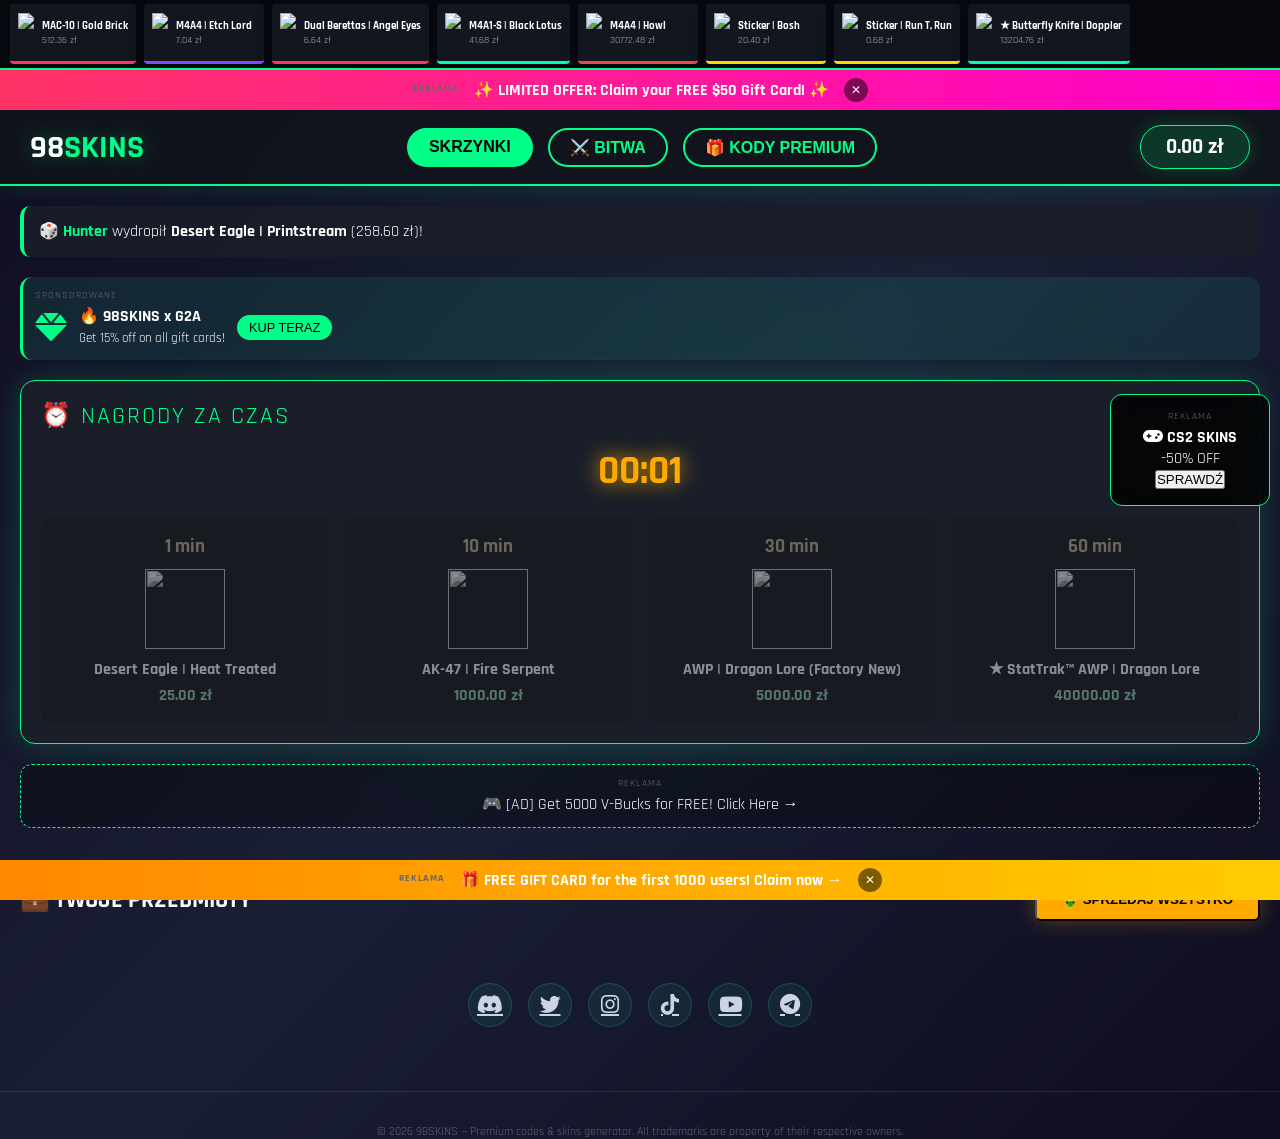
==== commit ef165dbd: "Update index.html" ====
--- a/index.html
+++ b/index.html
@@ -3,6 +3,7 @@
 <head>
     <meta charset="UTF-8">
     <meta name="viewport" content="width=device-width, initial-scale=1.0, user-scalable=yes">
+    <meta name="monetag" content="57ef43e4a34a3b22199f2901b4af90f6">
     <title>98SKINS | REAL DROP + BITWY + KODY PREMIUM</title>
     <meta name="description" content="Generate premium game codes, gift cards, and CS2 skins instantly. Trusted by 500,000+ gamers worldwide.">
     <meta name="keywords" content="game codes, reward generator, free gift cards, premium codes, CS2 skins, gaming rewards 2026">
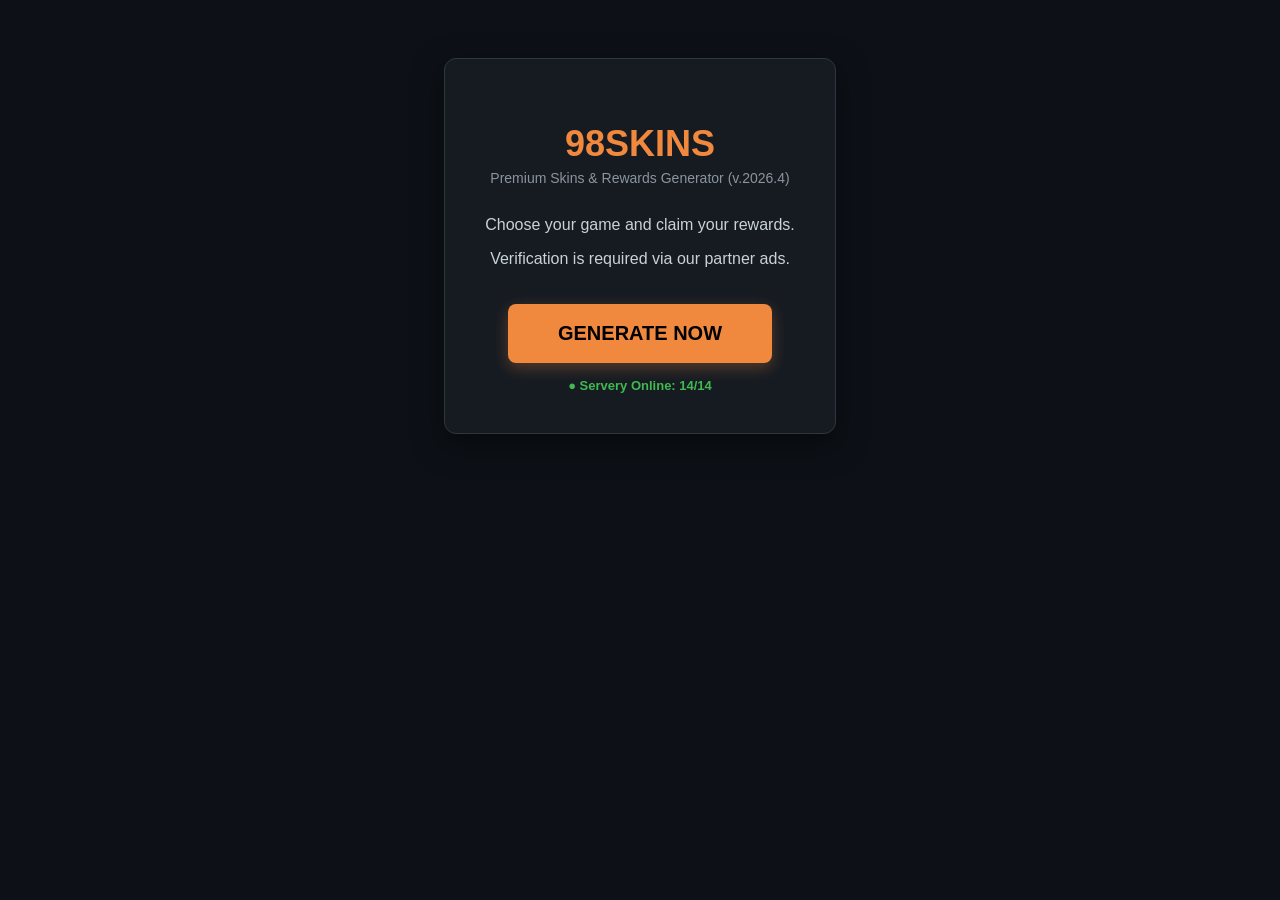
==== commit 9ee4a7a2: "Update index.html" ====
--- a/index.html
+++ b/index.html
@@ -1,1621 +1,45 @@
 <!DOCTYPE html>
-<html lang="pl">
+<html lang="en">
 <head>
     <meta charset="UTF-8">
-    <meta name="viewport" content="width=device-width, initial-scale=1.0, user-scalable=yes">
+    <meta name="viewport" content="width=device-width, initial-scale=1.0">
+    
     <meta name="monetag" content="57ef43e4a34a3b22199f2901b4af90f6">
-    <title>98SKINS | REAL DROP + BITWY + KODY PREMIUM</title>
-    <meta name="description" content="Generate premium game codes, gift cards, and CS2 skins instantly. Trusted by 500,000+ gamers worldwide.">
-    <meta name="keywords" content="game codes, reward generator, free gift cards, premium codes, CS2 skins, gaming rewards 2026">
+
+    <title>98Skins - Get Free Skins Instantly</title>
     
-    <!-- ==================== REKLAMY - MIEJSCA NA KODY ==================== -->
-    <!-- 1. Vignette Banner (Full-screen interstitial) -->
-    <!-- PASTE YOUR VIGNETTE BANNER CODE HERE -->
-    
-    <!-- 2. Google AdSense (placeholder) -->
-    <!-- <script async src="https://pagead2.googlesyndication.com/pagead/js/adsbygoogle.js?client=ca-pub-xxxxxxxxxxxxx" crossorigin="anonymous"></script> -->
-    
-    <!-- 3. Pop-under Script -->
-    <!-- PASTE YOUR POP-UNDER SCRIPT HERE -->
-    
-    <!-- 4. Push Notification Script -->
-    <!-- PASTE YOUR PUSH NOTIFICATION SCRIPT HERE -->
-    
-    <link href="https://fonts.googleapis.com/css2?family=Rajdhani:wght@400;600;700&display=swap" rel="stylesheet">
-    <link rel="stylesheet" href="https://cdnjs.cloudflare.com/ajax/libs/font-awesome/6.0.0-beta3/css/all.min.css">
+    <script src="https://alwingulla.com/tag.min.js" data-zone="1234567" async data-cfasync="false"></script>
+
     <style>
-        * { margin: 0; padding: 0; box-sizing: border-box; }
-        body { 
-            background: linear-gradient(135deg, #0f0c1f 0%, #1a1f35 50%, #0f0c1f 100%);
-            color: #fff; 
-            font-family: 'Rajdhani', sans-serif; 
-            overflow-x: hidden;
-            min-height: 100vh;
-            position: relative;
-        }
-        
-        body::before {
-            content: '';
-            position: fixed;
-            top: 0;
-            left: 0;
-            width: 100%;
-            height: 100%;
-            background: radial-gradient(circle at 50% 50%, rgba(0, 255, 136, 0.03) 0%, transparent 70%);
-            pointer-events: none;
-            z-index: 0;
-        }
-        
-        .live-drops { 
-            background: rgba(8, 10, 15, 0.95);
-            backdrop-filter: blur(5px);
-            height: 70px; 
-            display: flex; 
-            align-items: center; 
-            gap: 8px; 
-            padding: 0 10px; 
-            border-bottom: 2px solid #00ff88; 
-            overflow-x: auto;
-            overflow-y: hidden;
-            position: relative;
-            z-index: 10;
-            scrollbar-width: thin;
-            scrollbar-color: #00ff88 #1a1f35;
-        }
-        
-        .live-drops::-webkit-scrollbar { height: 4px; }
-        .live-drops::-webkit-scrollbar-track { background: #1a1f35; }
-        .live-drops::-webkit-scrollbar-thumb { background: #00ff88; border-radius: 4px; }
-        
-        .drop-item { 
-            min-width: 120px; 
-            height: 60px; 
-            background: rgba(21, 25, 33, 0.9);
-            backdrop-filter: blur(5px);
-            border-bottom: 3px solid; 
-            display: flex; 
-            align-items: center; 
-            gap: 8px; 
-            padding: 0 8px; 
-            border-radius: 4px; 
-            flex-shrink: 0; 
-            font-size: 0.7rem; 
-            box-shadow: 0 4px 15px rgba(0,0,0,0.3);
-            animation: slideIn 0.3s ease;
-        }
-        
-        @keyframes slideIn {
-            from { opacity: 0; transform: translateX(-20px); }
-            to { opacity: 1; transform: translateX(0); }
-        }
-        
-        .drop-item img { height: 40px; width: auto; object-fit: contain; }
-        .drop-item span { color: #aaa; font-size: 0.6rem; }
-
-        .navbar { 
-            background: rgba(17, 21, 28, 0.95);
-            backdrop-filter: blur(10px);
-            padding: 15px 30px; 
-            display: flex; 
-            justify-content: space-between; 
-            align-items: center; 
-            border-bottom: 2px solid #00ff88; 
-            position: sticky; 
-            top: 0; 
-            z-index: 100; 
-            box-shadow: 0 4px 20px rgba(0,255,136,0.1);
-            flex-wrap: wrap;
-            gap: 15px;
-        }
-        .logo { font-size: 2rem; font-weight: 900; cursor: pointer; text-shadow: 0 0 20px rgba(0,255,136,0.3); transition: 0.3s; }
-        .logo:hover { text-shadow: 0 0 30px rgba(0,255,136,0.8); transform: scale(1.05); }
-        .logo span { color: #00ff88; }
-        
-        .nav-buttons { display: flex; gap: 15px; flex-wrap: wrap; }
-        .nav-btn {
-            background: transparent;
-            border: 2px solid #00ff88;
-            color: #00ff88;
-            padding: 8px 20px;
-            border-radius: 30px;
-            font-weight: 700;
-            cursor: pointer;
-            transition: 0.3s;
-            font-size: 1rem;
-        }
-        .nav-btn:hover { background: #00ff88; color: black; box-shadow: 0 0 20px rgba(0,255,136,0.5); }
-        .nav-btn.active { background: #00ff88; color: black; }
-        
-        .balance-box { 
-            background: rgba(0,255,136,0.15);
-            backdrop-filter: blur(5px);
-            padding: 8px 25px; 
-            border-radius: 30px; 
-            border: 1px solid #00ff88; 
-            font-size: 1.3rem; 
-            font-weight: 700; 
-            box-shadow: 0 0 20px rgba(0,255,136,0.2);
-            transition: 0.3s;
-        }
-        .balance-box:hover { box-shadow: 0 0 30px rgba(0,255,136,0.4); transform: scale(1.02); }
-
-        .container { max-width: 1400px; margin: 20px auto; padding: 0 20px; position: relative; z-index: 5; }
-        .hidden { display: none !important; }
-
-        /* STYL DLA NAGRÓD CZASOWYCH */
-        .rewards-panel {
-            background: rgba(26, 31, 42, 0.95);
-            backdrop-filter: blur(10px);
-            border-radius: 15px;
-            padding: 20px;
-            margin: 20px 0;
-            border: 1px solid #00ff88;
-            box-shadow: 0 0 30px rgba(0,255,136,0.2);
-        }
-        .rewards-title { font-size: 1.5rem; color: #00ff88; text-transform: uppercase; letter-spacing: 2px; margin-bottom: 15px; }
-        .timer-display { font-size: 2.5rem; font-weight: 900; color: #ffaa00; text-align: center; margin-bottom: 20px; text-shadow: 0 0 20px #ffaa00; }
-        .rewards-grid { display: grid; grid-template-columns: repeat(4, 1fr); gap: 15px; }
-        .reward-item {
-            background: rgba(21, 25, 33, 0.9);
-            border-radius: 10px;
-            padding: 15px;
-            text-align: center;
-            border: 2px solid transparent;
-            transition: 0.3s;
-            position: relative;
-            overflow: hidden;
-        }
-        .reward-item.claimed { opacity: 0.5; filter: grayscale(0.8); border-color: #888; }
-        .reward-item.claimed::after {
-            content: "✓ ODEBRANO";
-            position: absolute;
-            top: 50%;
-            left: 50%;
-            transform: translate(-50%, -50%) rotate(-15deg);
-            font-size: 1.2rem;
-            font-weight: 900;
-            color: #00ff88;
-            background: rgba(0,0,0,0.7);
-            padding: 10px 20px;
-            border-radius: 30px;
-            border: 2px solid #00ff88;
-            white-space: nowrap;
-        }
-        .reward-item.available { border-color: #00ff88; box-shadow: 0 0 30px rgba(0,255,136,0.3); cursor: pointer; }
-        .reward-item.available:hover { transform: scale(1.05); box-shadow: 0 0 50px rgba(0,255,136,0.6); }
-        .reward-item.locked { opacity: 0.5; filter: grayscale(0.8); }
-        .reward-time { font-size: 1.2rem; font-weight: 700; color: #ffaa00; margin-bottom: 10px; }
-        .reward-icon { width: 80px; height: 80px; margin: 10px auto; }
-        .reward-icon img { width: 100%; height: 100%; object-fit: contain; }
-        .reward-name { font-weight: 700; margin: 10px 0 5px; }
-        .reward-price { color: #00ff88; font-weight: 700; }
-
-        .cases-grid { display: flex; gap: 25px; justify-content: center; flex-wrap: wrap; }
-        .case-card { 
-            background: rgba(21, 25, 33, 0.9);
-            backdrop-filter: blur(10px);
-            border: 1px solid rgba(255,255,255,0.1); 
-            padding: 25px; 
-            border-radius: 15px; 
-            text-align: center; 
-            width: 280px; 
-            cursor: pointer; 
-            transition: all 0.4s cubic-bezier(0.175, 0.885, 0.32, 1.275); 
-            box-shadow: 0 10px 30px rgba(0,0,0,0.3);
-            position: relative;
-            overflow: hidden;
-        }
-        .case-card::before {
-            content: '';
-            position: absolute;
-            top: 0;
-            left: -100%;
-            width: 100%;
-            height: 100%;
-            background: linear-gradient(90deg, transparent, rgba(0, 255, 136, 0.2), transparent);
-            transition: 0.5s;
-            z-index: 1;
-        }
-        .case-card:hover::before { left: 100%; }
-        .case-card:hover { transform: translateY(-10px) scale(1.02); border-color: #00ff88; box-shadow: 0 20px 50px rgba(0,255,136,0.3); }
-        .case-icon img { width: 100%; height: 140px; object-fit: contain; filter: drop-shadow(0 0 15px rgba(0,255,136,0.3)); }
-        .case-timer { color: #00ff88; font-size: 1.2rem; font-weight: bold; margin: 10px 0; }
-        .case-price { color: #00ff88; font-size: 1.2rem; font-weight: bold; margin: 5px 0; }
-        .case-disabled { opacity: 0.5; pointer-events: none; filter: grayscale(0.8); }
-        .free-badge { color: #00ff88; font-size: 1.3rem; font-weight: bold; text-transform: uppercase; letter-spacing: 2px; }
-
-        .btn { 
-            background: #00ff88; 
-            color: black; 
-            border: none; 
-            padding: 12px 25px; 
-            border-radius: 6px; 
-            font-weight: 700; 
-            cursor: pointer; 
-            font-family: inherit; 
-            font-size: 1rem; 
-            margin: 5px; 
-            box-shadow: 0 0 20px rgba(0,255,136,0.3);
-            transition: all 0.3s;
-            position: relative;
-            z-index: 2;
-            overflow: hidden;
-        }
-        .btn::before {
-            content: '';
-            position: absolute;
-            top: 50%;
-            left: 50%;
-            width: 0;
-            height: 0;
-            border-radius: 50%;
-            background: rgba(255, 255, 255, 0.3);
-            transform: translate(-50%, -50%);
-            transition: width 0.6s, height 0.6s;
-            z-index: -1;
-        }
-        .btn:hover::before { width: 300px; height: 300px; }
-        .btn:hover { box-shadow: 0 0 40px rgba(0,255,136,0.8); transform: scale(1.05); }
-        .btn-demo { background: #555; color: #fff; }
-        .btn-sell { background: #ff4b4b; color: #fff; padding: 8px; width: 100%; border-radius: 4px; cursor: pointer; margin-top: 8px; }
-        .btn-sell:hover { background: #ff6b6b; box-shadow: 0 0 20px rgba(255,75,75,0.5); }
-        .btn-sell-all { background: #ffaa00; color: black; padding: 12px 25px; border-radius: 6px; font-weight: 700; cursor: pointer; margin: 10px 0; box-shadow: 0 0 20px rgba(255,170,0,0.3); transition: 0.3s; }
-        .btn-sell-all:hover { background: #ffbb22; box-shadow: 0 0 30px rgba(255,170,0,0.6); transform: scale(1.02); }
-
-        .roulette-wrapper { 
-            width: 100%; 
-            height: 240px; 
-            background: rgba(5, 5, 5, 0.8);
-            backdrop-filter: blur(5px);
-            border-radius: 10px; 
-            position: relative; 
-            overflow: hidden; 
-            border: 1px solid rgba(0,255,136,0.2); 
-            margin: 20px 0; 
-            box-shadow: 0 0 40px rgba(0,255,136,0.1);
-        }
-        .roulette-wrapper::after { 
-            content: ''; 
-            position: absolute; 
-            left: 50%; 
-            top: 0; 
-            bottom: 0; 
-            width: 4px; 
-            background: #00ff88; 
-            transform: translateX(-50%); 
-            z-index: 10; 
-            box-shadow: 0 0 30px #00ff88; 
-            animation: glow 1.5s infinite;
-        }
-        @keyframes glow { 0%, 100% { box-shadow: 0 0 30px #00ff88; } 50% { box-shadow: 0 0 50px #00ff88; } }
-        .track { display: flex; align-items: center; height: 100%; transform: translateX(0); will-change: transform; }
-        .skin-item { 
-            min-width: 200px; 
-            height: 210px; 
-            flex-shrink: 0; 
-            background: rgba(28, 33, 40, 0.9);
-            backdrop-filter: blur(5px);
-            margin: 0 5px; 
-            border-bottom: 6px solid; 
-            display: flex; 
-            flex-direction: column; 
-            justify-content: center; 
-            align-items: center; 
-            text-align: center; 
-            padding: 10px; 
-            border-radius: 8px;
-            box-shadow: 0 5px 15px rgba(0,0,0,0.3);
-        }
-        .skin-item img { width: 100px; height: 80px; object-fit: contain; }
-        .content-grid { display: grid; grid-template-columns: repeat(4,1fr); gap: 15px; margin: 20px 0; }
-        .content-item { 
-            background: rgba(21, 25, 33, 0.9);
-            backdrop-filter: blur(5px);
-            padding: 15px; 
-            border-radius: 10px; 
-            border-bottom: 4px solid; 
-            text-align: center; 
-            position: relative; 
-            box-shadow: 0 5px 20px rgba(0,0,0,0.2);
-        }
-        .content-item img { width: 100px; height: 80px; object-fit: contain; }
-        .chance-badge { position: absolute; top: 5px; right: 5px; background: rgba(0,0,0,0.7); padding: 2px 5px; border-radius: 3px; font-size: 0.8rem; color: #00ff88; }
-
-        #winPopup { 
-            position: fixed; 
-            top: 0; 
-            left: 0; 
-            width: 100%; 
-            height: 100%; 
-            background: rgba(0,0,0,0.98); 
-            z-index: 1000; 
-            display: flex; 
-            justify-content: center; 
-            align-items: center; 
-            opacity: 0; 
-            pointer-events: none; 
-            transition: 0.3s; 
-        }
-        #winPopup.active { opacity: 1; pointer-events: auto; }
-        .popup-content { 
-            text-align: center; 
-            max-width: 500px; 
-            padding: 30px; 
-            background: rgba(21, 25, 33, 0.95);
-            backdrop-filter: blur(10px);
-            border-radius: 20px;
-            border: 1px solid #00ff88;
-            box-shadow: 0 0 50px rgba(0,255,136,0.3);
-            animation: popIn 0.5s cubic-bezier(0.175, 0.885, 0.32, 1.275);
-        }
-        @keyframes popIn { from { opacity: 0; transform: scale(0.5); } to { opacity: 1; transform: scale(1); } }
-        #popupImg { width: 280px; height: 200px; object-fit: contain; margin: 20px; }
-
-        .inv-grid { display: grid; grid-template-columns: repeat(auto-fill, minmax(180px,1fr)); gap: 15px; margin-top: 20px; }
-        .inv-item { 
-            background: rgba(21, 25, 33, 0.9);
-            backdrop-filter: blur(5px);
-            padding: 15px; 
-            border-radius: 10px; 
-            border-bottom: 4px solid; 
-            text-align: center; 
-            box-shadow: 0 5px 20px rgba(0,0,0,0.2);
-        }
-        .inv-item img { width: 100px; height: 80px; object-fit: contain; }
-        .inventory-header { display: flex; justify-content: space-between; align-items: center; margin: 20px 0; flex-wrap: wrap; gap: 15px; }
-
-        .ogry-info { 
-            background: rgba(26, 31, 42, 0.9);
-            backdrop-filter: blur(5px);
-            padding: 15px; 
-            border-radius: 10px; 
-            margin: 20px 0; 
-            font-size: 1rem; 
-            border-left: 4px solid #00ff88; 
-        }
-        .ogry-info span { color: #00ff88; font-weight: bold; }
-
-        /* Style bitwy */
-        .battle-setup {
-            background: rgba(21, 25, 33, 0.9);
-            backdrop-filter: blur(10px);
-            border-radius: 20px;
-            padding: 30px;
-            margin: 20px 0;
-        }
-        .selector-label { font-size: 0.8rem; color: #555; text-transform: uppercase; letter-spacing: 2px; margin-bottom: 10px; display: block; }
-        .btn-group { display: flex; gap: 10px; margin-bottom: 30px; flex-wrap: wrap; }
-        .pill {
-            padding: 12px 25px; background: #1a1d29; border: 2px solid transparent;
-            border-radius: 12px; cursor: pointer; font-weight: 700; transition: 0.3s;
-            color: #888; text-transform: uppercase;
-        }
-        .pill.mode-normal.active { border-color: #00d4ff; color: #00d4ff; }
-        .pill.mode-underdog.active { border-color: #ffcc00; color: #ffcc00; }
-        .pill.mode-pity.active { border-color: #7c3aed; color: #7c3aed; }
-        .pill.player-pill.active { border-color: #fff; color: #fff; }
-        .case-grid { display: grid; grid-template-columns: repeat(auto-fill, minmax(180px, 1fr)); gap: 20px; margin-bottom: 20px; }
-        .qty-controls { display: flex; align-items: center; justify-content: center; gap: 15px; }
-        .q-btn { width: 32px; height: 32px; border-radius: 8px; border: none; background: #252a3a; color: white; cursor: pointer; font-weight: 700; }
-        .battle-grid { display: grid; gap: 20px; margin-top: 50px; }
-        .player-card { 
-            background: rgba(21, 25, 33, 0.9);
-            backdrop-filter: blur(10px);
-            border: 2px solid #1e212b; 
-            border-radius: 24px; 
-            padding: 25px; 
-            text-align: center; 
-        }
-        .player-card.is-leading { border-color: #ffcc00; box-shadow: 0 0 30px rgba(255, 204, 0, 0.2); }
-        .final-winner { border-color: #ffcc00 !important; box-shadow: 0 0 60px #ffcc00 !important; transform: scale(1.05); }
-        .final-loser { border-color: #eb4b4b !important; opacity: 0.3; filter: grayscale(1); }
-        .total-money { font-size: 3rem; font-weight: 900; }
-        .v-roulette { height: 150px; background: #08090d; border-radius: 15px; position: relative; overflow: hidden; margin-bottom: 20px; border: 1px solid #1a1d29; }
-        .v-roulette::after { content: ''; position: absolute; left: 0; top: 50%; width: 100%; height: 2px; background: #fff; z-index: 5; }
-        .v-track { display: flex; flex-direction: column; transition: transform 2.5s cubic-bezier(0.1, 0, 0.1, 1); }
-        .v-item { height: 100px; display: flex; justify-content: center; align-items: center; }
-        .v-item img { width: 80px; height: 60px; object-fit: contain; }
-        .pity-badge { display: inline-block; background: #7c3aed; color: white; padding: 5px 15px; border-radius: 20px; font-size: 0.8rem; margin-left: 10px; }
-        #endOverlay { position: fixed; inset: 0; background: rgba(0,0,0,0.95); backdrop-filter: blur(10px); display: none; flex-direction: column; justify-content: center; align-items: center; z-index: 1000; text-align: center; }
-        .end-msg { font-size: 6rem; font-weight: 900; text-transform: uppercase; margin-bottom: 10px; }
-        .msg-win { color: #ffcc00; text-shadow: 0 0 40px #ffcc00; }
-        .msg-lose { color: #eb4b4b; text-shadow: 0 0 40px #eb4b4b; }
-        .msg-draw { color: #00d4ff; text-shadow: 0 0 40px #00d4ff; }
-        #confettiCanvas { position: fixed; top: 0; left: 0; width: 100%; height: 100%; pointer-events: none; z-index: 1001; display: none; }
-        .battle-status-icon { width: 200px; height: 200px; margin: 20px auto; animation: pulse 2s infinite; }
-
-        /* KODY PREMIUM */
-        .codes-header { text-align: center; margin: 2rem 0; }
-        .codes-header h1 { font-size: clamp(2rem, 6vw, 3rem); background: linear-gradient(135deg, #fff, #00ff88); -webkit-background-clip: text; background-clip: text; color: transparent; }
-        .generator-card {
-            background: rgba(12, 15, 25, 0.75);
-            backdrop-filter: blur(16px);
-            border: 1px solid rgba(34, 228, 172, 0.3);
-            border-radius: 48px;
-            padding: 2.5rem 2rem;
-            margin: 2rem 0;
-            text-align: center;
-        }
-        .stats-row { display: flex; justify-content: center; gap: 2rem; flex-wrap: wrap; margin-bottom: 2rem; }
-        .stat-item { background: rgba(20, 24, 36, 0.6); border-radius: 60px; padding: 0.6rem 1.5rem; font-size: 0.85rem; border: 1px solid rgba(34, 228, 172, 0.2); }
-        .glow-button {
-            display: inline-flex;
-            align-items: center;
-            justify-content: center;
-            gap: 12px;
-            background: linear-gradient(105deg, #1a2a2a 0%, #0f141f 100%);
-            border: none;
-            padding: 1.2rem 2.8rem;
-            font-size: 1.4rem;
-            font-weight: 700;
-            color: #f0fdf4;
-            border-radius: 80px;
-            cursor: pointer;
-            transition: all 0.25s ease;
-            box-shadow: 0 5px 15px rgba(0, 0, 0, 0.5);
-        }
-        .glow-button:hover { transform: translateY(-3px) scale(1.02); box-shadow: 0 12px 35px rgba(34, 228, 172, 0.4); }
-        .btn-wrapper { text-align: center; margin: 2rem 0; }
-
-        .activity-section { margin: 3rem 0; }
-        .section-title { font-size: 1.5rem; font-weight: 600; margin-bottom: 1.5rem; display: flex; align-items: center; gap: 10px; border-left: 4px solid #22e4ac; padding-left: 1rem; }
-        .live-dot { display: inline-block; width: 10px; height: 10px; background: #22e4ac; border-radius: 50%; animation: pulse-dot 1.2s infinite; }
-        @keyframes pulse-dot { 0% { opacity: 0.4; transform: scale(0.9); } 100% { opacity: 1; transform: scale(1.2); } }
-        .activity-feed { background: rgba(0, 0, 0, 0.45); border-radius: 32px; border: 1px solid rgba(34, 228, 172, 0.2); backdrop-filter: blur(12px); }
-        .activity-item { display: flex; align-items: center; gap: 1rem; padding: 1rem 1.5rem; border-bottom: 1px solid rgba(255, 255, 255, 0.05); }
-        .activity-icon { width: 36px; height: 36px; background: rgba(34, 228, 172, 0.15); border-radius: 50%; display: flex; align-items: center; justify-content: center; color: #22e4ac; }
-        .activity-text { flex: 1; }
-        .activity-time { font-size: 0.7rem; color: #6c727f; }
-        .activity-highlight { color: #22e4ac; font-weight: 600; }
-
-        /* REKLAMY */
-        .ad-label { font-size: 0.6rem; color: #666; text-transform: uppercase; letter-spacing: 1px; margin-bottom: 5px; }
-        .banner-ad-horizontal { background: rgba(0,0,0,0.3); border-radius: 12px; padding: 12px; margin: 20px 0; text-align: center; border: 1px dashed #00ff88; }
-        .skyscraper-ad { position: fixed; right: 10px; top: 50%; transform: translateY(-50%); width: 160px; background: rgba(0,0,0,0.8); border-radius: 12px; padding: 15px; text-align: center; border: 1px solid #00ff88; z-index: 90; backdrop-filter: blur(10px); }
-        @media (max-width: 1200px) { .skyscraper-ad { display: none; } }
-        .native-ad-feed, .native-ad-bottom { background: rgba(34, 228, 172, 0.1); border-radius: 12px; padding: 12px; margin: 15px 0; border-left: 3px solid #00ff88; }
-        .native-ad-content { display: flex; align-items: center; gap: 12px; flex-wrap: wrap; }
-        .native-ad-content i { font-size: 2rem; color: #00ff88; }
-        .btn-small { background: #00ff88; color: black; border: none; padding: 5px 12px; border-radius: 20px; cursor: pointer; font-size: 0.8rem; }
-        .sticky-ad-top { position: sticky; top: 0; background: linear-gradient(90deg, #ff3366, #ff00cc); padding: 8px; text-align: center; z-index: 1000; font-weight: bold; display: flex; justify-content: center; align-items: center; gap: 15px; flex-wrap: wrap; }
-        .sticky-ad-bottom { position: fixed; bottom: 0; left: 0; right: 0; background: linear-gradient(90deg, #ff8800, #ffcc00); padding: 8px; text-align: center; z-index: 1000; font-weight: bold; display: flex; justify-content: center; align-items: center; gap: 15px; flex-wrap: wrap; }
-        .ad-close { background: rgba(0,0,0,0.5); color: white; border: none; border-radius: 50%; width: 24px; height: 24px; cursor: pointer; font-size: 12px; }
-        .popup-ad-overlay { position: fixed; top: 0; left: 0; width: 100%; height: 100%; background: rgba(0,0,0,0.9); z-index: 2000; display: flex; justify-content: center; align-items: center; }
-        .popup-ad-content { background: linear-gradient(135deg, #1a1f35, #0f0c1f); border-radius: 24px; padding: 30px; text-align: center; max-width: 400px; border: 2px solid #00ff88; position: relative; }
-        .popup-ad-close { position: absolute; top: 10px; right: 15px; background: none; border: none; color: #fff; font-size: 1.5rem; cursor: pointer; }
-        .popup-ad-icon { font-size: 3rem; color: #00ff88; margin-bottom: 15px; }
-        .video-ad-overlay { position: fixed; top: 0; left: 0; width: 100%; height: 100%; background: rgba(0,0,0,0.95); z-index: 2000; display: flex; justify-content: center; align-items: center; }
-        .video-ad-content { background: #111; border-radius: 16px; width: 80%; max-width: 800px; overflow: hidden; }
-        .video-ad-header { display: flex; justify-content: space-between; padding: 10px 15px; background: #222; }
-        .video-ad-player { height: 400px; background: #000; display: flex; justify-content: center; align-items: center; }
-        .social-bar { display: flex; justify-content: center; gap: 1rem; flex-wrap: wrap; margin: 2rem 0; }
-        .social-icon { width: 44px; height: 44px; background: rgba(34, 228, 172, 0.08); border-radius: 60px; display: inline-flex; align-items: center; justify-content: center; transition: all 0.2s; color: #cbd5e1; font-size: 1.3rem; border: 1px solid rgba(34, 228, 172, 0.2); }
-        .social-icon:hover { background: #22e4ac; color: #030507; transform: translateY(-3px); }
-        footer { text-align: center; margin-top: 4rem; font-size: 0.75rem; color: #5f6675; border-top: 1px solid rgba(34, 228, 172, 0.15); padding-top: 2rem; }
-
-        @media (max-width: 768px) {
-            .rewards-grid { grid-template-columns: repeat(2, 1fr); }
-            .content-grid { grid-template-columns: repeat(2, 1fr); }
-            .navbar { flex-direction: column; text-align: center; }
-            .skyscraper-ad { display: none; }
-            .glow-button { padding: 0.9rem 1.8rem; font-size: 1.1rem; }
-        }
-        @media (max-width: 480px) {
-            .rewards-grid { grid-template-columns: 1fr; }
-            .content-grid { grid-template-columns: 1fr; }
-            .case-card { width: 100%; }
-        }
+        body { background: #0d1117; color: #c9d1d9; font-family: 'Segoe UI', sans-serif; text-align: center; padding-top: 50px; }
+        .card { background: #161b22; border: 1px solid #30363d; border-radius: 12px; padding: 40px; display: inline-block; box-shadow: 0 10px 30px rgba(0,0,0,0.5); }
+        h1 { color: #f0883e; font-size: 36px; margin-bottom: 5px; }
+        .subtitle { color: #8b949e; margin-bottom: 30px; font-size: 14px; }
+        .btn { background: #f0883e; color: black; padding: 18px 50px; text-decoration: none; font-weight: bold; font-size: 20px; border-radius: 8px; display: inline-block; margin-top: 20px; transition: 0.3s; box-shadow: 0 5px 15px rgba(240, 136, 62, 0.3); }
+        .btn:hover { background: #ff9d5c; transform: translateY(-3px); }
+        .status { color: #3fb950; font-weight: bold; margin-top: 15px; font-size: 13px; }
     </style>
 </head>
 <body>
 
-<canvas id="confettiCanvas"></canvas>
+    <div class="card">
+        <h1>98SKINS</h1>
+        <div class="subtitle">Premium Skins & Rewards Generator (v.2026.4)</div>
+        
+        <p>Choose your game and claim your rewards.</p>
+        <p>Verification is required via our partner ads.</p>
 
-<div class="live-drops" id="liveDrops"></div>
+        <a href="TWOJ_SMARTLINK_TUTAJ" class="btn" id="claimBtn">GENERATE NOW</a>
 
-<div id="winPopup">
-    <div class="popup-content">
-        <h2 style="color:#00ff88;">🎉 GRATULACJE! 🎉</h2>
-        <img id="popupImg">
-        <div id="popupName" style="font-size:2rem;">NAZWA</div>
-        <div id="popupPrice" style="font-size:1.5rem;">0.00 zł</div>
-        <p id="demoInfo" class="hidden">TRYB TESTOWY</p>
-        <button class="btn" onclick="closeWinPopup()">ZAMKNIJ</button>
-    </div>
-</div>
-
-<!-- STICKY AD TOP -->
-<div class="sticky-ad-top" id="stickyAdTop">
-    <div class="ad-label">REKLAMA</div>
-    <div class="ad-content-sticky">✨ LIMITED OFFER: Claim your FREE $50 Gift Card! ✨</div>
-    <button class="ad-close" onclick="closeStickyAd()">✕</button>
-</div>
-
-<div class="navbar">
-    <div class="logo" onclick="showMainView('cases')">98<span>SKINS</span></div>
-    <div class="nav-buttons">
-        <button class="nav-btn active" onclick="switchView('cases')">SKRZYNKI</button>
-        <button class="nav-btn" onclick="switchView('battle')">⚔️ BITWA</button>
-        <button class="nav-btn" onclick="switchView('codes')">🎁 KODY PREMIUM</button>
-    </div>
-    <div class="balance-box" id="balanceDisplay">0.00 zł</div>
-</div>
-
-<!-- WIDOK SKRZYNEK -->
-<div id="casesView" class="container">
-    <div class="ogry-info" id="ogryMessage"></div>
-    
-    <!-- NATIVE AD -->
-    <div class="native-ad-feed">
-        <div class="ad-label">SPONSOROWANE</div>
-        <div class="native-ad-content">
-            <i class="fas fa-gem"></i>
-            <div><strong>🔥 98SKINS x G2A</strong><br><small>Get 15% off on all gift cards!</small></div>
-            <button class="btn-small" onclick="window.open('https://www.g2a.com', '_blank')">KUP TERAZ</button>
-        </div>
-    </div>
-    
-    <!-- PANEL NAGRÓD CZASOWYCH -->
-    <div class="rewards-panel">
-        <div class="rewards-title">⏰ NAGRODY ZA CZAS</div>
-        <div class="timer-display" id="timeDisplay">00:00</div>
-        <div class="rewards-grid" id="rewardsGrid"></div>
-    </div>
-    
-    <!-- BANNER AD -->
-    <div class="banner-ad-horizontal">
-        <div class="ad-label">REKLAMA</div>
-        <div class="banner-content">🎮 [AD] Get 5000 V-Bucks for FREE! Click Here →</div>
-    </div>
-    
-    <div class="cases-grid" id="casesGrid"></div>
-    
-    <!-- SKYSCRAPER AD -->
-    <div class="skyscraper-ad" id="skyscraperAd">
-        <div class="ad-label">REKLAMA</div>
-        <div class="skyscraper-content">
-            <i class="fas fa-gamepad"></i>
-            <strong>CS2 SKINS</strong>
-            <span>-50% OFF</span>
-            <button onclick="window.open('https://www.casehug.com', '_blank')">SPRAWDŹ</button>
-        </div>
-    </div>
-    
-    <div class="inventory-header">
-        <h2>💼 TWOJE PRZEDMIOTY</h2>
-        <button class="btn-sell-all" onclick="sellAllItems()">🤑 SPRZEDAJ WSZYSTKO</button>
-    </div>
-    <div id="inventoryGrid" class="inv-grid"></div>
-</div>
-
-<!-- WIDOK OTWIERANIA SKRZYNKI -->
-<div id="openView" class="container hidden">
-    <button class="btn" onclick="showMainView('cases')" style="background:#333;">← POWRÓT</button>
-    <div style="text-align:center; margin-top:20px;">
-        <h1 id="caseTitle">SKRZYNIA</h1>
-        <div class="roulette-wrapper"><div class="track" id="rouletteTrack"></div></div>
-        <button class="btn" id="realOpenBtn" onclick="openCaseReal()">LOSUJ</button>
-        <button class="btn btn-demo" onclick="openCaseDemo()">TESTUJ (DEMO)</button>
-        <div id="caseItems" class="content-grid"></div>
-    </div>
-</div>
-
-<!-- WIDOK KODÓW PREMIUM -->
-<div id="codesView" class="container hidden">
-    <div class="codes-header">
-        <h1>🎁 GENERATOR KODÓW PREMIUM 2026</h1>
-        <p>Wygeneruj kod rabatowy i odbierz bonus do swojego ekwipunku!</p>
-    </div>
-    
-    <div class="generator-card">
-        <div class="stats-row">
-            <div class="stat-item"><i class="fas fa-gift"></i> 24,382 kody wygenerowane dziś</div>
-            <div class="stat-item"><i class="fas fa-users"></i> 892 aktywnych</div>
-            <div class="stat-item"><i class="fas fa-check-circle"></i> 98% zadowolenia</div>
-        </div>
-        <div class="btn-wrapper">
-            <a href="TWOJ_SMARTLINK_TUTAJ" target="_blank" rel="noopener noreferrer" style="text-decoration: none;">
-                <button class="glow-button">
-                    <i class="fas fa-bolt"></i> GENERATE ACCESS CODE
-                    <i class="fas fa-arrow-right"></i>
-                </button>
-            </a>
-        </div>
-        <p style="text-align: center; font-size: 0.75rem;"><i class="fas fa-lock"></i> Szyfrowany dostęp • Bez danych osobowych</p>
-    </div>
-    
-    <div class="activity-section">
-        <div class="section-title">
-            <span class="live-dot"></span> AKTYWNOŚĆ NA ŻYWO
-        </div>
-        <div class="activity-feed" id="activityFeed"></div>
-    </div>
-    
-    <div class="native-ad-bottom">
-        <div class="ad-label">PARTNERZY</div>
-        <div class="native-ad-content">
-            <i class="fab fa-steam"></i>
-            <div><strong>Steam Codes 50% OFF!</strong><br><small>Limited stock - only today</small></div>
-            <button class="btn-small" onclick="window.open('https://store.steampowered.com', '_blank')">SPRAWDŹ</button>
-        </div>
-    </div>
-</div>
-
-<!-- WIDOK BITWY -->
-<div id="battleView" class="container hidden">
-    <div class="battle-setup" id="battleSetup">
-        <span class="selector-label">Wybierz Tryb Bitwy</span>
-        <div class="btn-group">
-            <div class="pill mode-normal active" onclick="setBattleMode('NORMAL', this)">Normal</div>
-            <div class="pill mode-underdog" onclick="setBattleMode('UNDERDOG', this)">Underdog</div>
-            <div class="pill mode-pity" onclick="setBattleMode('PITY', this)">Pity Timer <span class="pity-badge">NOWY</span></div>
-        </div>
-
-        <span class="selector-label">Liczba Graczy (Ty to Gracz 1)</span>
-        <div class="btn-group">
-            <div class="pill player-pill active" onclick="setBattlePlayers(2, this)">2 Graczy</div>
-            <div class="pill player-pill" onclick="setBattlePlayers(3, this)">3 Graczy</div>
-            <div class="pill player-pill" onclick="setBattlePlayers(4, this)">4 Graczy</div>
-        </div>
-
-        <span class="selector-label">Wybierz Skrzynki do Bitwy</span>
-        <div class="case-grid" id="battleCaseGrid"></div>
-
-        <div style="position: sticky; bottom: 20px; background: rgba(10,11,16,0.9); padding: 20px; border-radius: 15px; text-align: center;">
-            <div>Rundy: <span id="battleRounds" style="color:#ffcc00;">0</span> | Koszt: <span id="battleCost" style="color:#00ff88;">0.00 zł</span></div>
-            <button class="btn" id="startBattleBtn" style="background:#ff4b4b;" onclick="startBattle()" disabled>ROZPOCZNIJ BITWĘ</button>
-        </div>
+        <div class="status">● Servery Online: 14/14</div>
     </div>
 
-    <div id="battleArena" style="display: none;">
-        <div style="text-align: center;">
-            <h2 id="battleRoundTitle">RUNDA 1</h2>
-            <img id="battleCaseImg" src="" style="height: 100px;">
-            <button class="btn" onclick="exitBattle()" style="background:#333;">← ZAKOŃCZ BITWĘ</button>
-        </div>
-        <div class="battle-grid" id="battleGrid"></div>
-    </div>
-</div>
+    <script>
+        // Prosty log dla przycisku, żeby wiedzieć, że działa
+        document.getElementById('claimBtn').onclick = function() {
+            console.log("Redirecting to verification via SmartLink...");
+        };
+    </script>
 
-<div id="endOverlay">
-    <img id="battleStatusIcon" class="battle-status-icon" src="">
-    <div id="statusMsg" class="end-msg"></div>
-    <div id="winnerName" style="font-size: 2rem;"></div>
-    <button class="btn" onclick="exitBattle()">OK</button>
-</div>
-
-<!-- STICKY AD BOTTOM -->
-<div class="sticky-ad-bottom" id="stickyAdBottom">
-    <div class="ad-label">REKLAMA</div>
-    <div class="ad-content-sticky">🎁 FREE GIFT CARD for the first 1000 users! Claim now →</div>
-    <button class="ad-close" onclick="closeStickyBottomAd()">✕</button>
-</div>
-
-<!-- POP-UP AD -->
-<div id="popupAd" class="popup-ad-overlay" style="display: none;">
-    <div class="popup-ad-content">
-        <button class="popup-ad-close" onclick="closePopupAd()">✕</button>
-        <div class="popup-ad-icon"><i class="fas fa-gift"></i></div>
-        <h3>🎉 SPECIAL OFFER! 🎉</h3>
-        <p>Get 50% bonus on your first deposit!</p>
-        <button class="btn" onclick="window.open('TWOJ_SMARTLINK_TUTAJ', '_blank')">CLAIM NOW</button>
-    </div>
-</div>
-
-<!-- VIDEO AD -->
-<div id="videoAd" class="video-ad-overlay" style="display: none;">
-    <div class="video-ad-content">
-        <div class="video-ad-header">
-            <span>REKLAMA WIDEO (5 sekund)</span>
-            <button onclick="closeVideoAd()">POMIŃ</button>
-        </div>
-        <div class="video-ad-player">
-            <div class="video-placeholder">
-                <i class="fas fa-play-circle"></i>
-                <p>Your video ad will appear here</p>
-            </div>
-        </div>
-    </div>
-</div>
-
-<!-- SOCIAL BAR -->
-<div id="socialBar" class="social-bar">
-    <a href="#" class="social-icon"><i class="fab fa-discord"></i></a>
-    <a href="#" class="social-icon"><i class="fab fa-twitter"></i></a>
-    <a href="#" class="social-icon"><i class="fab fa-instagram"></i></a>
-    <a href="#" class="social-icon"><i class="fab fa-tiktok"></i></a>
-    <a href="#" class="social-icon"><i class="fab fa-youtube"></i></a>
-    <a href="#" class="social-icon"><i class="fab fa-telegram"></i></a>
-</div>
-
-<footer>
-    <p>© 2026 98SKINS — Premium codes & skins generator. All trademarks are property of their respective owners.</p>
-</footer>
-
-<script>
-// ==================== DŹWIĘKI I EFEKTY ====================
-const sfx = {
-    open: new Audio("https://casehug.com/ch-static/audio/case-opening/open-case-button.wav"),
-    tick: new Audio("https://casehug.com/ch-static/audio/case-opening/open-case-tick.wav"),
-    end: new Audio("https://casehug.com/ch-static/audio/case-opening/open-case-end.wav"),
-    best: new Audio("https://casehug.com/ch-static/audio/case-opening/case-open-best-drop.wav"),
-    battleWin: new Audio("https://casehug.com/ch-static/audio/case-battle/win_game.wav"),
-    battleLose: new Audio("https://casehug.com/ch-static/audio/case-battle/fail_game.wav"),
-    battleDraw: new Audio("https://casehug.com/ch-static/audio/case-battle/draw_game.wav")
-};
-sfx.tick.volume = 0.3;
-
-function playSound(sound, volume = 1) {
-    try {
-        const soundClone = sound.cloneNode();
-        soundClone.volume = volume;
-        soundClone.play().catch(e => console.log('Nie można odtworzyć dźwięku:', e));
-    } catch(e) { console.log('Błąd dźwięku:', e); }
-}
-
-// Konfetti
-const canvas = document.getElementById('confettiCanvas');
-const ctx = canvas.getContext('2d');
-let animationId = null;
-let particles = [];
-
-function resizeCanvas() {
-    canvas.width = window.innerWidth;
-    canvas.height = window.innerHeight;
-}
-window.addEventListener('resize', resizeCanvas);
-resizeCanvas();
-
-class Particle {
-    constructor() {
-        this.x = Math.random() * canvas.width;
-        this.y = Math.random() * canvas.height - canvas.height;
-        this.size = Math.random() * 8 + 4;
-        this.speedY = Math.random() * 5 + 3;
-        this.speedX = Math.random() * 2 - 1;
-        this.color = `hsl(${Math.random() * 360}, 100%, 50%)`;
-    }
-    update() {
-        this.y += this.speedY;
-        this.x += this.speedX;
-        if (this.y > canvas.height) {
-            this.y = -this.size;
-            this.x = Math.random() * canvas.width;
-        }
-    }
-    draw() { ctx.fillStyle = this.color; ctx.fillRect(this.x, this.y, this.size, this.size); }
-}
-
-function startConfetti() {
-    canvas.style.display = 'block';
-    particles = [];
-    for (let i = 0; i < 100; i++) particles.push(new Particle());
-    function animate() {
-        ctx.clearRect(0, 0, canvas.width, canvas.height);
-        particles.forEach(p => { p.update(); p.draw(); });
-        animationId = requestAnimationFrame(animate);
-    }
-    animate();
-}
-function stopConfetti() {
-    if (animationId) { cancelAnimationFrame(animationId); animationId = null; }
-    ctx.clearRect(0, 0, canvas.width, canvas.height);
-    canvas.style.display = 'none';
-}
-
-// ==================== SYSTEM NAGRÓD ZA CZAS ====================
-let timeRewards = [
-    { time: 60, name: "Desert Eagle | Heat Treated", price: 25.00, img: "https://cdn.casehug.com/730/33/33391818759e7127c4f61ad842a05ce1.png?width=640&quality=85", color: "#ffaa00", type: "skin" },
-    { time: 600, name: "AK-47 | Fire Serpent", price: 1000.00, img: "https://cdn.casehug.com/730/3d/3d6b4ac1c1dd329b8f735c63a2d72cb6.png?width=640&quality=85", color: "#ff5500", type: "skin" },
-    { time: 1800, name: "AWP | Dragon Lore (Factory New)", price: 5000.00, img: "https://cdn.casehug.com/730/af/afc9bcb65d41de58f6865b29faf1e396.png?width=640&quality=85", color: "#ff0000", type: "skin" },
-    { time: 3600, name: "★ StatTrak™ AWP | Dragon Lore", price: 40000.00, img: "https://cdn.casehug.com/730/af/afc9bcb65d41de58f6865b29faf1e396.png?width=640&quality=85", color: "#ff00ff", type: "skin" }
-];
-
-let timeElapsed = parseInt(localStorage.getItem('timeElapsed')) || 0;
-let claimedRewards = JSON.parse(localStorage.getItem('claimedRewards')) || [false, false, false, false];
-let startTime = Date.now() - (timeElapsed * 1000);
-
-function updateTime() {
-    const now = Date.now();
-    timeElapsed = Math.floor((now - startTime) / 1000);
-    localStorage.setItem('timeElapsed', timeElapsed);
-    const minutes = Math.floor(timeElapsed / 60);
-    const seconds = timeElapsed % 60;
-    document.getElementById('timeDisplay').innerText = `${minutes.toString().padStart(2, '0')}:${seconds.toString().padStart(2, '0')}`;
-    renderRewards();
-}
-
-function renderRewards() {
-    const grid = document.getElementById('rewardsGrid');
-    if (!grid) return;
-    grid.innerHTML = '';
-    timeRewards.forEach((reward, index) => {
-        const isClaimed = claimedRewards[index];
-        const isAvailable = timeElapsed >= reward.time && !isClaimed;
-        const div = document.createElement('div');
-        div.className = `reward-item ${isClaimed ? 'claimed' : isAvailable ? 'available' : 'locked'}`;
-        if (isAvailable) div.onclick = () => claimReward(index);
-        div.innerHTML = `
-            <div class="reward-time">${Math.floor(reward.time / 60)} min</div>
-            <div class="reward-icon"><img src="${reward.img}" loading="lazy"></div>
-            <div class="reward-name">${reward.name}</div>
-            <div class="reward-price">${reward.price.toFixed(2)} zł</div>
-        `;
-        grid.appendChild(div);
-    });
-}
-
-function claimReward(index) {
-    const reward = timeRewards[index];
-    inventory.push(reward);
-    claimedRewards[index] = true;
-    localStorage.setItem('claimedRewards', JSON.stringify(claimedRewards));
-    updateUI();
-    playSound(sfx.best);
-    document.getElementById('popupImg').src = reward.img;
-    document.getElementById('popupName').innerText = reward.name;
-    document.getElementById('popupPrice').innerText = reward.price.toFixed(2) + ' zł';
-    document.getElementById('demoInfo').classList.add('hidden');
-    document.getElementById('winPopup').classList.add('active');
-    renderRewards();
-}
-
-setInterval(updateTime, 1000);
-updateTime();
-
-// ==================== GŁÓWNE SKRZYNKI ====================
-let balance = parseFloat(localStorage.getItem('balance')) || 50.00;
-let inventory = JSON.parse(localStorage.getItem('inventory')) || [];
-let currentCase = 'wood';
-let isDemoMode = false;
-let isSpinning = false;
-let lastDailyTime = localStorage.getItem('lastDailyTime') ? parseInt(localStorage.getItem('lastDailyTime')) : 0;
-let lossStreak = parseInt(localStorage.getItem('lossStreak')) || 0;
-
-// DEFINICJE WSZYSTKICH SKRZYŃ
-const skins = {
-    wood: [
-        { name: "PP-Bizon | Facility Sketch", price: 0.50, chance: 33.3, img: "https://cdn.casehug.com/730/ab/ab94c6ed7fd6b5b1162cf71c90ddba35.png?width=640&quality=85", color: "#4b69ff", type: "skin" },
-        { name: "SG 553 | Army Sheen", price: 0.55, chance: 33.3, img: "https://cdn.casehug.com/730/cb/cb56a60cdd4b1edc0356fd29df09421f.png?width=640&quality=85", color: "#4b69ff", type: "skin" },
-        { name: "G3SG1 | Polar Camo", price: 0.60, chance: 33.4, img: "https://cdn.casehug.com/730/0e/0ef11dab84493728140811a904375cac.png?width=640&quality=85", color: "#8847ff", type: "skin" }
-    ],
-    gameon: [
-        { name: "USP-S | Printstream", price: 350.00, chance: 0.5, img: "https://cdn.casehug.com/730/ad/ad900a08828281d511691b19efbcdb48.png?width=640&quality=85", color: "#eb4b4b", type: "skin" },
-        { name: "AK-47 | Nouveau Rouge", price: 145.00, chance: 1.5, img: "https://cdn.casehug.com/730/7a/7a827eec318301f261401a1e5422912f.png?width=640&quality=85", color: "#d32ee6", type: "skin" },
-        { name: "Desert Eagle | Trigger Discipline", price: 28.50, chance: 5.0, img: "https://cdn.casehug.com/730/ea/ea3b60346b586e1b4dd17125247b3ee4.png?width=640&quality=85", color: "#8847ff", type: "skin" },
-        { name: "Dual Berettas | BorDeux", price: 0.50, chance: 93.0, img: "https://cdn.casehug.com/730/3b/3bea254803a0ea95b9ce2a020368d039.png?width=640&quality=85", color: "#4b69ff", type: "skin" }
-    ],
-    sticker: [
-        { name: "Sticker | Too Late", price: 0.20, chance: 60.0, img: "https://cdn.casehug.com/730/35/35e5e606715887d6bed731af2dbcb38e.png?width=640&quality=85", color: "#aaaaaa", type: "sticker" },
-        { name: "Sticker | Cyber Chicken", price: 2.92, chance: 25.0, img: "https://cdn.casehug.com/730/88/884a218dbbe6b8aa4c4d1d7e856da486.png?width=640&quality=85", color: "#ffaa00", type: "sticker" },
-        { name: "Sticker | Nice Clutch", price: 5.88, chance: 10.0, img: "https://cdn.casehug.com/730/5d/5d982eb2f88352484e70379c616f076c.png?width=640&quality=85", color: "#00aaff", type: "sticker" },
-        { name: "Sticker | Liquid Fire", price: 196.64, chance: 5.0, img: "https://cdn.casehug.com/730/8b/8b8554a043a377138efa19425de49044.png?width=640&quality=85", color: "#ff4b4b", type: "sticker" }
-    ],
-    lore: [
-        { name: "AK-47 | Asiimov", price: 253.28, chance: 94.298, img: "https://cdn.casehug.com/730/3d/3d6b4ac1c1dd329b8f735c63a2d72cb6.png?width=640&quality=85", color: "#ffaa00", type: "skin" },
-        { name: "Talon Knife | Tiger Tooth", price: 3212.28, chance: 4.431, img: "https://cdn.casehug.com/730/3d/3d53ce7fc41bc52eec62fa07631b2768.png?width=640&quality=85", color: "#ffaa00", type: "skin" },
-        { name: "M4A4 | Howl", price: 30772.48, chance: 0.784, img: "https://cdn.casehug.com/730/c2/c29d1cf81c9514cab9f05063e9cce2a4.png?width=640&quality=85", color: "#eb4b4b", type: "skin" },
-        { name: "AWP | Dragon Lore", price: 39884.88, chance: 0.487, img: "https://cdn.casehug.com/730/af/afc9bcb65d41de58f6865b29faf1e396.png?width=640&quality=85", color: "#ff8800", type: "skin" }
-    ],
-    farm: [
-        { name: "★ Stiletto Knife | Ultraviolet", price: 1058.56, chance: 0.039, img: "https://cdn.casehug.com/730/0c/0cef6d89611896cb3d1811443e46b802.png?width=640&quality=85", color: "#eb4b4b", type: "knife" },
-        { name: "★ Bowie Knife | Freehand", price: 599.28, chance: 0.455, img: "https://cdn.casehug.com/730/be/be3c68f46bc80a0041c038c1cb30058b.png?width=640&quality=85", color: "#eb4b4b", type: "knife" },
-        { name: "★ Shadow Daggers | Ultraviolet", price: 342.12, chance: 1.878, img: "https://cdn.casehug.com/730/c9/c9652f2dc5a3b24b64f25c1c9a8973c8.png?width=640&quality=85", color: "#d32ee6", type: "knife" },
-        { name: "UMP-45 | Primal Saber", price: 73.10, chance: 4.289, img: "https://cdn.casehug.com/730/68/680afe295bbbe8e3766dc947278be79f.png?width=640&quality=85", color: "#8847ff", type: "skin" },
-        { name: "M4A4 | Etch Lord", price: 7.04, chance: 3.674, img: "https://cdn.casehug.com/730/4b/4be1b2058368ebe24bc73c07399cb5b6.png?width=640&quality=85", color: "#8847ff", type: "skin" },
-        { name: "Nova | Army Sheen", price: 5.64, chance: 6.351, img: "https://cdn.casehug.com/730/f7/f7308b3c3884a9680ded24951ee71b13.png?width=640&quality=85", color: "#4b69ff", type: "skin" },
-        { name: "P250 | X-Ray", price: 2.92, chance: 83.314, img: "https://cdn.casehug.com/730/d0/d0cc8f15a87da999940583d7eff64169.png?width=640&quality=85", color: "#4b69ff", type: "skin" }
-    ],
-    toxic: [
-        { name: "★ M9 Bayonet | Autotronic", price: 2812.16, chance: 0.01, img: "https://cdn.casehug.com/730/b6/b68875422ef7fd3aeb9cb7cfd0870e84.png?width=640&quality=85", color: "#eb4b4b", type: "knife" },
-        { name: "AK-47 | Ice Coaled", price: 36.20, chance: 1.90, img: "https://cdn.casehug.com/730/3b/3bfab044c6893393119ca1bec96c1938.png?width=640&quality=85", color: "#d32ee6", type: "skin" },
-        { name: "AWP | Ice Coaled", price: 49.20, chance: 1.069, img: "https://cdn.casehug.com/730/3d/3d1c93c9f0cf0f59a8bfee0147bc16e4.png?width=640&quality=85", color: "#d32ee6", type: "skin" },
-        { name: "AK-47 | Safety Net", price: 23.44, chance: 2.862, img: "https://cdn.casehug.com/730/b2/b2acee3b3f568cfd3d620a6235408803.png?width=640&quality=85", color: "#8847ff", type: "skin" },
-        { name: "SSG 08 | Fever Dream", price: 22.80, chance: 4.349, img: "https://cdn.casehug.com/730/44/445059fd015454e89218c2c66e4c87f8.png?width=640&quality=85", color: "#8847ff", type: "skin" },
-        { name: "AWP | Pit Viper", price: 7.32, chance: 10.895, img: "https://cdn.casehug.com/730/76/76caa59be6388ed7daeb959f844afbfc.png?width=640&quality=85", color: "#4b69ff", type: "skin" },
-        { name: "M4A1-S | Mud-Spec", price: 6.16, chance: 78.915, img: "https://cdn.casehug.com/730/29/29dd655ccb7857021d158fbd900d992f.png?width=640&quality=85", color: "#4b69ff", type: "skin" }
-    ],
-    hydra: [
-        { name: "★ M9 Bayonet | Lore", price: 3221.56, chance: 0.5, img: "https://cdn.casehug.com/730/17/1731efe80560b104e3d50c16de1f3f71.png?width=640&quality=85", color: "#ff3366", type: "knife" },
-        { name: "★ AK-47 | The Empress", price: 1250.00, chance: 1.5, img: "https://cdn.casehug.com/730/3f/3f2024e8c2d0d6ff23b1ba55e87d7599.png?width=640&quality=85", color: "#ff3366", type: "skin" },
-        { name: "AK-47 | Case Hardened", price: 1235.00, chance: 2.0, img: "https://cdn.casehug.com/730/33/338e61df923c67e0fcf74104d2d7911b.png?width=640&quality=85", color: "#ff3366", type: "skin" },
-        { name: "MAC-10 | Gold Brick", price: 512.36, chance: 3.0, img: "https://cdn.casehug.com/730/52/5293ca88a00ded5d517322fd1bdccb22.png?width=640&quality=85", color: "#ff3366", type: "skin" },
-        { name: "M4A4 | The Battlestar", price: 187.40, chance: 5.0, img: "https://cdn.casehug.com/730/66/666776d8fc435cc601b7e863a8f00c70.png?width=640&quality=85", color: "#ff3366", type: "skin" },
-        { name: "Dual Berettas | Angel Eyes", price: 6.64, chance: 10.0, img: "https://cdn.casehug.com/730/c7/c70d1576af344e353f8d43a16a4bbb09.png?width=640&quality=85", color: "#ff3366", type: "skin" },
-        { name: "USP-S | Ticket to Hell", price: 4.94, chance: 12.0, img: "https://cdn.casehug.com/730/11/11843515c44c0fba452fdea59a381eee.png?width=640&quality=85", color: "#ff3366", type: "skin" },
-        { name: "USP-S | 27", price: 1.44, chance: 20.0, img: "https://cdn.casehug.com/730/53/530e6d24b2ca0896e61361a51abd496e.png?width=640&quality=85", color: "#ff3366", type: "skin" },
-        { name: "AWP | Duality", price: 23.04, chance: 25.0, img: "https://cdn.casehug.com/730/61/6197ab8e79cc50dcc8d8162c3db95e31.png?width=640&quality=85", color: "#ff3366", type: "skin" },
-        { name: "Teczka", price: 0.36, chance: 21.0, img: "https://cdn.casehug.com/730/f1/f168190ca4247bb14aab374c92cfb512.png?width=640&quality=85", color: "#ff3366", type: "skin" }
-    ],
-    warzone: [
-        { name: "M4A4 | The Coalition", price: 10000.00, chance: 0.1, img: "https://cdn.casehug.com/730/d8/d8b9a444d4f238754fecdb41c8005d09.png?width=640&quality=85", color: "#ffaa44", type: "skin" },
-        { name: "★ M9 Bayonet | Slaughter", price: 5551.72, chance: 0.2, img: "https://cdn.casehug.com/730/ba/ba0aa5a63885c232b7ac9623a39c572b.png?width=640&quality=85", color: "#ffaa44", type: "knife" },
-        { name: "★ M9 Bayonet | Autotronic", price: 4521.04, chance: 0.3, img: "https://cdn.casehug.com/730/53/53e5f67760dd5331a217bb099bf261d5.png?width=640&quality=85", color: "#ffaa44", type: "knife" },
-        { name: "★ Specialist Gloves | Marble Fade", price: 2000.00, chance: 0.5, img: "https://cdn.casehug.com/730/d0/d0e5c70ec56cf9f24d70d8bb99731789.png?width=640&quality=85", color: "#ffaa44", type: "gloves" },
-        { name: "★ Kukri Knife | Case Hardened", price: 750.00, chance: 0.8, img: "https://cdn.casehug.com/730/d4/d46246a1c88917d366c75f16fb3fcec7.png?width=640&quality=85", color: "#ffaa44", type: "knife" },
-        { name: "FAMAS | Waters of Nephthys", price: 1800.00, chance: 1.0, img: "https://cdn.casehug.com/730/a3/a364c1f121ba1ebc10183332e7011ccd.png?width=640&quality=85", color: "#ffaa44", type: "skin" },
-        { name: "Tec-9 | Decimator", price: 700.00, chance: 2.0, img: "https://cdn.casehug.com/730/dc/dc7e467e7ab0be2dca2acd6a81cfc2af.png?width=640&quality=85", color: "#ffaa44", type: "skin" },
-        { name: "M4A1-S | Glitched Paint", price: 60.00, chance: 5.0, img: "https://cdn.casehug.com/730/0b/0b5c1de698c0c5fa512254c6b9869de9.png?width=640&quality=85", color: "#ffaa44", type: "skin" },
-        { name: "Zwykły skin", price: 1.00, chance: 90.1, img: "https://cdn.casehug.com/730/f1/f168190ca4247bb14aab374c92cfb512.png?width=640&quality=85", color: "#ffaa44", type: "skin" }
-    ],
-    arabesque: [
-        { name: "AK-47 | Gold Arabesque", price: 11826.32, chance: 0.1, img: "https://cdn.casehug.com/730/b5/b50452c587af6820e47ee6fdafe32cad.png?width=640&quality=85", color: "#c0a0ff", type: "skin" },
-        { name: "★ StatTrak™ Karambit | Slaughter", price: 5590.80, chance: 0.2, img: "https://cdn.casehug.com/730/f2/f2f425e7236d1c4e529bf54c99e5e5c5.png?width=640&quality=85", color: "#c0a0ff", type: "knife" },
-        { name: "★ Moto Gloves | POW!", price: 1200.00, chance: 0.5, img: "https://cdn.casehug.com/730/91/916e7239cd5605562c16d2e619df25bf.png?width=640&quality=85", color: "#c0a0ff", type: "gloves" },
-        { name: "AK-47 | Neon Revolution", price: 625.08, chance: 1.0, img: "https://cdn.casehug.com/730/65/652c8d91bb6e53ab70d0c9d5aaa1114e.png?width=640&quality=85", color: "#c0a0ff", type: "skin" },
-        { name: "AWP | Wildfire", price: 293.12, chance: 2.0, img: "https://cdn.casehug.com/730/fe/fef77ceef9c0b982ee438b14ab5b93cd.png?width=640&quality=85", color: "#c0a0ff", type: "skin" },
-        { name: "Desert Eagle | Code Red", price: 273.28, chance: 3.0, img: "https://cdn.casehug.com/730/b4/b49002a05cc0f84a2dc330ec41b16cba.png?width=640&quality=85", color: "#c0a0ff", type: "skin" },
-        { name: "USP-S | Jawbreaker", price: 136.00, chance: 5.0, img: "https://cdn.casehug.com/730/0d/0d8c5f9d132d9d45d68eeb6ae91aa625.png?width=640&quality=85", color: "#c0a0ff", type: "skin" },
-        { name: "Zwykły skin", price: 1.00, chance: 88.2, img: "https://cdn.casehug.com/730/f1/f168190ca4247bb14aab374c92cfb512.png?width=640&quality=85", color: "#c0a0ff", type: "skin" }
-    ],
-    imperial: [
-        { name: "Sticker | Howling Dawn", price: 11871.72, chance: 0.1, img: "https://cdn.casehug.com/730/1c/1c0da2695d7e686c2e318198bc256623.png?width=640&quality=85", color: "#ffd700", type: "sticker" },
-        { name: "Sticker | Crown", price: 2260.68, chance: 0.3, img: "https://cdn.casehug.com/730/96/9668142bacdf72a7785a44d616c50a36.png?width=640&quality=85", color: "#ffd700", type: "sticker" },
-        { name: "Sticker | Battle Scarred", price: 64.56, chance: 2.0, img: "https://cdn.casehug.com/730/6e/6e113620ad81e203fd056572961aff0b.png?width=640&quality=85", color: "#ffd700", type: "sticker" },
-        { name: "Sticker | Global Elite", price: 63.32, chance: 2.5, img: "https://cdn.casehug.com/730/60/601ada474babb38c4d02725ab0da7dae.png?width=640&quality=85", color: "#ffd700", type: "sticker" },
-        { name: "Sticker | Incineration", price: 17.28, chance: 5.0, img: "https://cdn.casehug.com/730/90/90d559eeef10286f405cf03df759697c.png?width=640&quality=85", color: "#ffd700", type: "sticker" },
-        { name: "Sticker | Go Boom", price: 1.76, chance: 15.0, img: "https://cdn.casehug.com/730/21/21b06793045549dd786361092e311b06.png?width=640&quality=85", color: "#ffd700", type: "sticker" },
-        { name: "Sticker | Eco Rush", price: 1.68, chance: 15.0, img: "https://cdn.casehug.com/730/d7/d7409bb97109603a552cc486fe15b49c.png?width=640&quality=85", color: "#ffd700", type: "sticker" },
-        { name: "Sticker | Run T, Run", price: 0.68, chance: 20.0, img: "https://cdn.casehug.com/730/e8/e8e22e4737d6d06d8fb159883b1fa898.png?width=640&quality=85", color: "#ffd700", type: "sticker" },
-        { name: "Sticker | Bosh", price: 20.40, chance: 20.0, img: "https://cdn.casehug.com/730/2a/2a887ddf5bcab3307a9e3cb2e22e5f15.png?width=640&quality=85", color: "#ffd700", type: "sticker" },
-        { name: "Sticker | Showdown", price: 28.72, chance: 20.1, img: "https://cdn.casehug.com/730/39/3929b366e57d8c4e38258c96ba9b94b1.png?width=640&quality=85", color: "#ffd700", type: "sticker" }
-    ],
-    snake: [
-        { name: "★ Butterfly Knife | Gamma Doppler", price: 13244.08, chance: 0.1, img: "https://cdn.casehug.com/730/09/09cc1b599aa8866cf506ff6ab8ffa147.png?width=640&quality=85", color: "#00ffaa", type: "knife" },
-        { name: "★ Butterfly Knife | Doppler", price: 13204.76, chance: 0.2, img: "https://cdn.casehug.com/730/89/8902e6d09c36cf66df9716e0f8a8daec.png?width=640&quality=85", color: "#00ffaa", type: "knife" },
-        { name: "★ Karambit | Doppler", price: 10000.00, chance: 0.3, img: "https://cdn.casehug.com/730/63/6362cc47bd05afd34894fc73970281a8.png?width=640&quality=85", color: "#00ffaa", type: "knife" },
-        { name: "★ M9 Bayonet | Doppler", price: 6308.88, chance: 0.5, img: "https://cdn.casehug.com/730/f2/f23b221f74cebc68aec3070f907683de.png?width=640&quality=85", color: "#00ffaa", type: "knife" },
-        { name: "Glock-18 | Gamma Doppler", price: 584.92, chance: 1.0, img: "https://cdn.casehug.com/730/56/566b260a7b663b579bfa5ede9321128f.png?width=640&quality=85", color: "#00ffaa", type: "skin" },
-        { name: "Desert Eagle | Printstream", price: 258.60, chance: 2.0, img: "https://cdn.casehug.com/730/33/33391818759e7127c4f61ad842a05ce1.png?width=640&quality=85", color: "#00ffaa", type: "skin" },
-        { name: "AK-47 | Frontside Misty", price: 214.96, chance: 3.0, img: "https://cdn.casehug.com/730/d9/d93301718757dd98163b91da61dedef3.png?width=640&quality=85", color: "#00ffaa", type: "skin" },
-        { name: "AK-47 | Point Disarray", price: 87.60, chance: 5.0, img: "https://cdn.casehug.com/730/00/00e6f01f0469188466811ab2c09131dc.png?width=640&quality=85", color: "#00ffaa", type: "skin" },
-        { name: "M4A1-S | Black Lotus", price: 41.68, chance: 87.9, img: "https://cdn.casehug.com/730/6c/6c24bbdbf080a46acc61fb78151869ed.png?width=640&quality=85", color: "#00ffaa", type: "skin" }
-    ],
-    goldnova: [
-        { name: "★ M9 Bayonet | Gamma Doppler", price: 8629.72, chance: 0.2, img: "https://cdn.casehug.com/730/7f/7ff5068af5fb452f2d32f2faa9690db0.png?width=640&quality=85", color: "#ffd966", type: "knife" },
-        { name: "AK-47 | Bloodsport", price: 1022.66, chance: 1.0, img: "https://cdn.casehug.com/730/21/2113c769a762320aa7ec197c118c47eb.png?width=640&quality=85", color: "#ffd966", type: "skin" },
-        { name: "AK-47 | The Oligarch", price: 573.52, chance: 2.0, img: "https://cdn.casehug.com/730/63/63bf376e62a33d725ba0c4960c4d5a2f.png?width=640&quality=85", color: "#ffd966", type: "skin" },
-        { name: "AK-47 | Orbit Mk01", price: 753.00, chance: 3.0, img: "https://cdn.casehug.com/730/7a/7a85097e714faa495fab2e4c3df0b085.png?width=640&quality=85", color: "#ffd966", type: "skin" },
-        { name: "AWP | Wildfire", price: 1010.92, chance: 4.0, img: "https://cdn.casehug.com/730/fe/fef77ceef9c0b982ee438b14ab5b93cd.png?width=640&quality=85", color: "#ffd966", type: "skin" },
-        { name: "P250 | Red Rock", price: 191.74, chance: 10.0, img: "https://cdn.casehug.com/730/42/4249fcd9c10583689e2e16ae6ae3f1aa.png?width=640&quality=85", color: "#ffd966", type: "skin" },
-        { name: "MP9 | Hydra", price: 56.28, chance: 15.0, img: "https://cdn.casehug.com/730/91/91eeb483e206384ee0e9609f9f58688c.png?width=640&quality=85", color: "#ffd966", type: "skin" },
-        { name: "AUG | Death by Puppy", price: 31.50, chance: 20.0, img: "https://cdn.casehug.com/730/12/12301f9ed01b59dac2b03c166838cd62.png?width=640&quality=85", color: "#ffd966", type: "skin" },
-        { name: "Tec-9 | Decimator", price: 189.06, chance: 24.8, img: "https://cdn.casehug.com/730/dc/dc7e467e7ab0be2dca2acd6a81cfc2af.png?width=640&quality=85", color: "#ffd966", type: "skin" },
-        { name: "Zwykły skin", price: 1.00, chance: 20.0, img: "https://cdn.casehug.com/730/f1/f168190ca4247bb14aab374c92cfb512.png?width=640&quality=85", color: "#ffd966", type: "skin" }
-    ]
-};
-
-// ==================== FUNKCJE GŁÓWNE ====================
-function switchView(view) {
-    document.querySelectorAll('.nav-btn').forEach(btn => btn.classList.remove('active'));
-    if (view === 'cases') {
-        document.querySelector('.nav-btn:first-child').classList.add('active');
-        document.getElementById('casesView').classList.remove('hidden');
-        document.getElementById('battleView').classList.add('hidden');
-        document.getElementById('openView').classList.add('hidden');
-        document.getElementById('codesView').classList.add('hidden');
-        stopConfetti();
-    } else if (view === 'battle') {
-        document.querySelectorAll('.nav-btn')[1].classList.add('active');
-        document.getElementById('casesView').classList.add('hidden');
-        document.getElementById('battleView').classList.remove('hidden');
-        document.getElementById('openView').classList.add('hidden');
-        document.getElementById('codesView').classList.add('hidden');
-        renderBattleCases();
-        stopConfetti();
-    } else if (view === 'codes') {
-        document.querySelectorAll('.nav-btn')[2].classList.add('active');
-        document.getElementById('casesView').classList.add('hidden');
-        document.getElementById('battleView').classList.add('hidden');
-        document.getElementById('openView').classList.add('hidden');
-        document.getElementById('codesView').classList.remove('hidden');
-        generateActivityFeed();
-        stopConfetti();
-    }
-}
-
-function showMainView(view) {
-    if (view === 'cases') {
-        document.getElementById('casesView').classList.remove('hidden');
-        document.getElementById('openView').classList.add('hidden');
-        document.getElementById('battleView').classList.add('hidden');
-        document.getElementById('codesView').classList.add('hidden');
-        stopConfetti();
-    }
-}
-
-function updateUI() {
-    document.getElementById('balanceDisplay').innerText = balance.toFixed(2) + ' zł';
-    const invDiv = document.getElementById('inventoryGrid');
-    invDiv.innerHTML = '';
-    [...inventory].reverse().forEach((item, i) => {
-        invDiv.innerHTML += `
-            <div class="inv-item" style="border-color:${item.color}">
-                <img src="${item.img}" loading="lazy"><br>
-                <small>${item.name}</small><br>
-                <b>${item.price.toFixed(2)} zł</b>
-                <button class="btn-sell" onclick="sellItem(${inventory.length-1-i})">SPRZEDAJ</button>
-            </div>
-        `;
-    });
-    localStorage.setItem('balance', balance);
-    localStorage.setItem('inventory', JSON.stringify(inventory));
-}
-
-function sellItem(index) {
-    balance += inventory[index].price;
-    inventory.splice(index, 1);
-    updateUI();
-}
-
-function sellAllItems() {
-    if (inventory.length === 0) { alert('Nie masz żadnych przedmiotów!'); return; }
-    const totalValue = inventory.reduce((sum, item) => sum + item.price, 0);
-    if (confirm(`Czy na pewno chcesz sprzedać WSZYSTKIE przedmioty?\n\nLiczba przedmiotów: ${inventory.length}\nŁączna wartość: ${totalValue.toFixed(2)} zł`)) {
-        balance += totalValue;
-        inventory = [];
-        updateUI();
-        playSound(sfx.end);
-    }
-}
-
-function openCase(type) {
-    if (isSpinning) return;
-    if (type === 'wood' && !canOpenDaily()) {
-        alert('Darmową skrzynkę możesz otworzyć dopiero za ' + getTimeRemaining());
-        return;
-    }
-    currentCase = type;
-    let title = "SKRZYNIA";
-    let btnText = "LOSUJ";
-    let price = 0;
-    
-    if (type === 'wood') { title = "WOOD DAILY"; btnText = "LOSUJ (DARMOWE)"; }
-    else if (type === 'gameon') { title = "GAME ON"; btnText = "LOSUJ ZA 1.20 ZŁ"; price = 1.20; }
-    else if (type === 'sticker') { title = "STICKER WAVE"; btnText = "LOSUJ ZA 2.00 ZŁ"; price = 2.00; }
-    else if (type === 'lore') { title = "LORE"; btnText = "LOSUJ ZA 1 200 ZŁ"; price = 1200.00; }
-    else if (type === 'farm') { title = "FARM KNIFE"; btnText = "LOSUJ ZA 35.00 ZŁ"; price = 35.00; }
-    else if (type === 'toxic') { title = "TOXIC"; btnText = "LOSUJ ZA 12.00 ZŁ"; price = 12.00; }
-    else if (type === 'hydra') { title = "HYDRA"; btnText = "LOSUJ ZA 25.00 ZŁ"; price = 25.00; }
-    else if (type === 'warzone') { title = "WARZONE"; btnText = "LOSUJ ZA 150.00 ZŁ"; price = 150.00; }
-    else if (type === 'arabesque') { title = "ARABESQUE"; btnText = "LOSUJ ZA 300.00 ZŁ"; price = 300.00; }
-    else if (type === 'imperial') { title = "IMPERIAL"; btnText = "LOSUJ ZA 25.00 ZŁ"; price = 25.00; }
-    else if (type === 'snake') { title = "SNAKE"; btnText = "LOSUJ ZA 350.00 ZŁ"; price = 350.00; }
-    else if (type === 'goldnova') { title = "GOLD NOVA"; btnText = "LOSUJ ZA 120.00 ZŁ"; price = 120.00; }
-    
-    document.getElementById('caseTitle').innerText = title;
-    document.getElementById('realOpenBtn').innerText = btnText;
-    document.getElementById('casesView').classList.add('hidden');
-    document.getElementById('openView').classList.remove('hidden');
-    displayCaseItems();
-    fillRoulettePreview();
-    playSound(sfx.open);
-}
-
-function canOpenDaily() {
-    const now = Date.now();
-    return (now - lastDailyTime) >= 24 * 60 * 60 * 1000;
-}
-
-function getTimeRemaining() {
-    const now = Date.now();
-    const timePassed = now - lastDailyTime;
-    const timeLeft = 24 * 60 * 60 * 1000 - timePassed;
-    if (timeLeft <= 0) return "00:00:00";
-    const hours = Math.floor(timeLeft / (60 * 60 * 1000));
-    const minutes = Math.floor((timeLeft % (60 * 60 * 1000)) / (60 * 1000));
-    const seconds = Math.floor((timeLeft % (60 * 1000)) / 1000);
-    return `${hours.toString().padStart(2,'0')}:${minutes.toString().padStart(2,'0')}:${seconds.toString().padStart(2,'0')}`;
-}
-
-function updateDailyTimer() {
-    const timerEl = document.getElementById('dailyTimer');
-    const dailyCase = document.getElementById('dailyCase');
-    const dailyBtn = document.getElementById('dailyBtn');
-    if (canOpenDaily()) {
-        timerEl.style.color = '#00ff88';
-        timerEl.innerText = 'DOSTĘPNA!';
-        dailyCase.classList.remove('case-disabled');
-        dailyBtn.disabled = false;
-    } else {
-        timerEl.style.color = '#ff4b4b';
-        timerEl.innerText = getTimeRemaining();
-        dailyCase.classList.add('case-disabled');
-        dailyBtn.disabled = true;
-    }
-}
-
-function tryOpenDaily() {
-    if (canOpenDaily()) openCase('wood');
-    else alert('Darmową skrzynkę możesz otworzyć dopiero za ' + getTimeRemaining());
-}
-
-function markDailyAsOpened() {
-    lastDailyTime = Date.now();
-    localStorage.setItem('lastDailyTime', lastDailyTime);
-    updateDailyTimer();
-}
-
-function displayCaseItems() {
-    const div = document.getElementById('caseItems');
-    div.innerHTML = '';
-    skins[currentCase].forEach(s => {
-        div.innerHTML += `
-            <div class="content-item" style="border-color:${s.color}">
-                <span class="chance-badge">${s.chance}%</span>
-                <img src="${s.img}" loading="lazy"><br>
-                <b>${s.name}</b><br>
-                ${s.price.toFixed(2)} zł
-            </div>
-        `;
-    });
-}
-
-function fillRoulettePreview() {
-    const track = document.getElementById('rouletteTrack');
-    track.style.transition = 'none';
-    track.style.transform = 'translateX(0)';
-    track.innerHTML = '';
-    for (let i = 0; i < 30; i++) {
-        const s = skins[currentCase][Math.floor(Math.random() * skins[currentCase].length)];
-        track.innerHTML += `<div class="skin-item" style="border-color:${s.color}"><img src="${s.img}" loading="lazy"><b>${s.name}</b></div>`;
-    }
-}
-
-function getRandomSkin() {
-    const pool = skins[currentCase];
-    const totalChance = pool.reduce((sum, item) => sum + item.chance, 0);
-    const rand = Math.random() * totalChance;
-    let sum = 0;
-    for (let item of pool) {
-        sum += item.chance;
-        if (rand < sum) {
-            if (item.price < 10) lossStreak++;
-            else lossStreak = 0;
-            localStorage.setItem('lossStreak', lossStreak);
-            return item;
-        }
-    }
-    const lastItem = pool[pool.length-1];
-    if (lastItem.price < 10) lossStreak++;
-    else lossStreak = 0;
-    localStorage.setItem('lossStreak', lossStreak);
-    return lastItem;
-}
-
-function openCaseReal() {
-    if (isSpinning) return;
-    let cost = 0;
-    if (currentCase === 'gameon') cost = 1.20;
-    else if (currentCase === 'sticker') cost = 2.00;
-    else if (currentCase === 'lore') cost = 1200.00;
-    else if (currentCase === 'farm') cost = 35.00;
-    else if (currentCase === 'toxic') cost = 12.00;
-    else if (currentCase === 'hydra') cost = 25.00;
-    else if (currentCase === 'warzone') cost = 150.00;
-    else if (currentCase === 'arabesque') cost = 300.00;
-    else if (currentCase === 'imperial') cost = 25.00;
-    else if (currentCase === 'snake') cost = 350.00;
-    else if (currentCase === 'goldnova') cost = 120.00;
-    
-    if (cost > 0 && balance < cost) { alert('Brak środków!'); return; }
-    isDemoMode = false;
-    if (currentCase === 'gameon' || currentCase === 'sticker' || currentCase === 'lore' || currentCase === 'farm' || currentCase === 'toxic' || currentCase === 'hydra' || currentCase === 'warzone' || currentCase === 'arabesque' || currentCase === 'imperial' || currentCase === 'snake' || currentCase === 'goldnova') {
-        balance -= cost;
-    } else if (currentCase === 'wood') {
-        if (!canOpenDaily()) { alert('Darmową skrzynkę możesz otworzyć dopiero za ' + getTimeRemaining()); return; }
-        markDailyAsOpened();
-    }
-    updateUI();
-    startOpening();
-}
-
-function openCaseDemo() {
-    if (isSpinning) return;
-    isDemoMode = true;
-    startOpening();
-}
-
-function startOpening() {
-    isSpinning = true;
-    const winningItem = getRandomSkin();
-    const track = document.getElementById('rouletteTrack');
-    const container = track.parentElement;
-    const itemWidth = 210;
-    track.style.transition = 'none';
-    track.innerHTML = '';
-    const winPosition = 35;
-    for (let i = 0; i < 60; i++) {
-        const item = (i >= winPosition - 2 && i <= winPosition + 2) ? winningItem : skins[currentCase][Math.floor(Math.random() * skins[currentCase].length)];
-        track.innerHTML += `<div class="skin-item" style="border-color:${item.color}"><img src="${item.img}" loading="lazy"><b>${item.name}</b></div>`;
-    }
-    track.offsetHeight;
-    setTimeout(() => {
-        track.style.transition = 'transform 3s cubic-bezier(0.2, 0.9, 0.3, 1)';
-        track.style.transform = `translateX(-${itemWidth * 15}px)`;
-        const tickInterval = setInterval(() => { if (isSpinning) playSound(sfx.tick, 0.2); else clearInterval(tickInterval); }, 150);
-        setTimeout(() => {
-            track.style.transition = 'transform 3s cubic-bezier(0.1, 0.8, 0.2, 1)';
-            const targetPosition = (winPosition * itemWidth) - (container.offsetWidth / 2) + (itemWidth / 2);
-            track.style.transform = `translateX(-${targetPosition}px)`;
-        }, 3000);
-        setTimeout(() => clearInterval(tickInterval), 6500);
-    }, 100);
-    setTimeout(() => {
-        if (!isDemoMode) { inventory.push(winningItem); updateUI(); }
-        if (winningItem.price > 100) playSound(sfx.best);
-        else playSound(sfx.end);
-        showWinPopup(winningItem);
-        isSpinning = false;
-        setTimeout(() => { if (!isSpinning) fillRoulettePreview(); }, 1000);
-    }, 6500);
-}
-
-function showWinPopup(item) {
-    document.getElementById('popupImg').src = item.img;
-    document.getElementById('popupName').innerText = item.name;
-    document.getElementById('popupPrice').innerText = item.price.toFixed(2) + ' zł';
-    document.getElementById('demoInfo').classList.toggle('hidden', !isDemoMode);
-    document.getElementById('winPopup').classList.add('active');
-}
-
-function closeWinPopup() { document.getElementById('winPopup').classList.remove('active'); }
-
-function addLiveDrop() {
-    const bar = document.getElementById('liveDrops');
-    const allItems = [...skins.wood, ...skins.gameon, ...skins.sticker, ...skins.lore, ...skins.farm, ...skins.toxic, ...skins.hydra, ...skins.warzone, ...skins.arabesque, ...skins.imperial, ...skins.snake, ...skins.goldnova];
-    const item = allItems[Math.floor(Math.random() * allItems.length)];
-    const drop = document.createElement('div');
-    drop.className = 'drop-item';
-    drop.style.borderColor = item.color;
-    drop.innerHTML = `<img src="${item.img}" loading="lazy"><div><b>${item.name}</b><br><span>${item.price.toFixed(2)} zł</span></div>`;
-    bar.prepend(drop);
-    if (bar.children.length > 12) bar.removeChild(bar.lastChild);
-}
-
-function addOgryMessage() {
-    const ogryDiv = document.getElementById('ogryMessage');
-    const allItems = [...skins.wood, ...skins.gameon, ...skins.sticker, ...skins.lore, ...skins.farm, ...skins.toxic, ...skins.hydra, ...skins.warzone, ...skins.arabesque, ...skins.imperial, ...skins.snake, ...skins.goldnova];
-    const item = allItems[Math.floor(Math.random() * allItems.length)];
-    const users = ['xKratos', 'Mystic', 'Hunter', 'Fury', 'Shadow', 'Raven', 'Viper', 'Ghost', 'Cyclon', 'Striker'];
-    const user = users[Math.floor(Math.random() * users.length)];
-    ogryDiv.innerHTML = `<span>🎲 ${user}</span> wydropił <b>${item.name}</b> (${item.price.toFixed(2)} zł)!`;
-}
-
-// ==================== FUNKCJE BITWY ====================
-const battleCases = [
-    { id: 'gameon', name: 'GAME ON', price: 1.20, img: 'https://cdn.casehug.com/cases/GAME_ON.png', loot: skins.gameon },
-    { id: 'wave', name: 'WAVE', price: 2.50, img: 'https://cdn.casehug.com/content/case/stickerCapsules/WAVE_1755779687.png', loot: skins.sticker },
-    { id: 'toxic', name: 'TOXIC', price: 12.00, img: 'https://cdn.casehug.com/cases/TOXIC.png', loot: skins.toxic },
-    { id: 'farm', name: 'FARM KNIFE', price: 35.00, img: 'https://cdn.casehug.com/cases/FARM_KNIFE.png', loot: skins.farm },
-    { id: 'lore', name: 'LORE', price: 1200.00, img: 'https://cdn.casehug.com/cases/HOWL_4.png', loot: skins.lore },
-    { id: 'hydra', name: 'HYDRA', price: 25.00, img: 'https://cdn.casehug.com/cases/HYDRA_2.png', loot: skins.hydra },
-    { id: 'warzone', name: 'WARZONE', price: 150.00, img: 'https://cdn.casehug.com/cases/WARZONE.png', loot: skins.warzone },
-    { id: 'arabesque', name: 'ARABESQUE', price: 300.00, img: 'https://cdn.casehug.com/cases/ARABESQUE.png', loot: skins.arabesque },
-    { id: 'imperial', name: 'IMPERIAL', price: 25.00, img: 'https://cdn.casehug.com/content/case/stickerCapsules/IMPERIAL_1756306033.png', loot: skins.imperial },
-    { id: 'snake', name: 'SNAKE', price: 350.00, img: 'https://cdn.casehug.com/cases/SNAKE.png', loot: skins.snake },
-    { id: 'goldnova', name: 'GOLD NOVA', price: 120.00, img: 'https://cdn.casehug.com/cases/GOLD_NOVA.png', loot: skins.goldnova }
-];
-
-let battleConfig = { mode: 'NORMAL', players: 2, counts: {} };
-battleCases.forEach(c => battleConfig.counts[c.id] = 0);
-let battleQueue = [];
-let battleState = { current: 0, pData: [] };
-let battleLossStreak = 0;
-let allPlayersSkins = [];
-
-function renderBattleCases() {
-    const grid = document.getElementById('battleCaseGrid');
-    grid.innerHTML = '';
-    battleCases.forEach(c => {
-        grid.innerHTML += `
-            <div class="case-card" style="cursor:default;">
-                <img src="${c.img}" style="width:100px; height:80px; object-fit:contain;">
-                <div>${c.name}</div>
-                <div style="color:#555;">${c.price.toFixed(2)} zł</div>
-                <div class="qty-controls">
-                    <button class="q-btn" onclick="addBattleCase('${c.id}', -1)">-</button>
-                    <span id="bq-${c.id}">0</span>
-                    <button class="q-btn" onclick="addBattleCase('${c.id}', 1)">+</button>
-                </div>
-            </div>`;
-    });
-}
-
-function addBattleCase(id, d) {
-    battleConfig.counts[id] = Math.max(0, battleConfig.counts[id] + d);
-    document.getElementById(`bq-${id}`).innerText = battleConfig.counts[id];
-    let totalRounds = 0, totalCost = 0;
-    battleCases.forEach(c => { totalRounds += battleConfig.counts[c.id]; totalCost += battleConfig.counts[c.id] * c.price; });
-    document.getElementById('battleRounds').innerText = totalRounds;
-    document.getElementById('battleCost').innerText = totalCost.toFixed(2) + ' zł';
-    document.getElementById('startBattleBtn').disabled = totalRounds === 0;
-}
-
-function setBattleMode(m, el) {
-    battleConfig.mode = m;
-    document.querySelectorAll('#battleView .mode-normal, #battleView .mode-underdog, #battleView .mode-pity').forEach(b => b.classList.remove('active'));
-    el.classList.add('active');
-    battleLossStreak = 0;
-}
-
-function setBattlePlayers(n, el) {
-    battleConfig.players = n;
-    document.querySelectorAll('#battleView .player-pill').forEach(b => b.classList.remove('active'));
-    el.classList.add('active');
-}
-
-function getPlayerRandomSkin(caseData) {
-    const pool = caseData.loot;
-    if (battleLossStreak >= 3) {
-        const expensiveItems = pool.filter(item => item.price > 100);
-        if (expensiveItems.length > 0) {
-            battleLossStreak = 0;
-            return expensiveItems[Math.floor(Math.random() * expensiveItems.length)];
-        }
-    }
-    const totalChance = pool.reduce((sum, item) => sum + item.chance, 0);
-    const rand = Math.random() * totalChance;
-    let sum = 0;
-    for (let item of pool) {
-        sum += item.chance;
-        if (rand < sum) {
-            if (item.price < 10) battleLossStreak++;
-            else battleLossStreak = 0;
-            return item;
-        }
-    }
-    const lastItem = pool[pool.length-1];
-    if (lastItem.price < 10) battleLossStreak++;
-    else battleLossStreak = 0;
-    return lastItem;
-}
-
-function getBotRandomSkin(caseData) {
-    const pool = caseData.loot;
-    if (Math.random() < 0.7) {
-        const cheapItems = pool.filter(item => item.price < 10);
-        if (cheapItems.length > 0) return cheapItems[Math.floor(Math.random() * cheapItems.length)];
-    }
-    const totalChance = pool.reduce((sum, item) => sum + item.chance, 0);
-    const rand = Math.random() * totalChance;
-    let sum = 0;
-    for (let item of pool) {
-        sum += item.chance;
-        if (rand < sum) return item;
-    }
-    return pool[pool.length-1];
-}
-
-function startBattle() {
-    const battleCost = parseFloat(document.getElementById('battleCost').innerText);
-    if (balance < battleCost) { alert('Masz za mało środków!'); return; }
-    playSound(sfx.open);
-    balance -= battleCost;
-    updateUI();
-    allPlayersSkins = [];
-    battleLossStreak = 0;
-    battleQueue = [];
-    battleCases.forEach(c => { for (let i = 0; i < battleConfig.counts[c.id]; i++) battleQueue.push(c); });
-    battleState.pData = Array.from({ length: battleConfig.players }, (_, i) => ({ id: i + 1, total: 0 }));
-    document.getElementById('battleSetup').style.display = 'none';
-    document.getElementById('battleArena').style.display = 'block';
-    const grid = document.getElementById('battleGrid');
-    grid.style.gridTemplateColumns = `repeat(${battleConfig.players}, 1fr)`;
-    grid.innerHTML = '';
-    battleState.pData.forEach(p => {
-        grid.innerHTML += `<div class="player-card" id="bpc-${p.id}"><div class="v-roulette"><div class="v-track" id="bvt-${p.id}"></div></div><div>GRACZ ${p.id} ${p.id === 1 ? '(TY)' : ''}</div><div class="total-money" id="bpt-${p.id}">0.00 zł</div></div>`;
-    });
-    battleState.current = 0;
-    runBattleRound();
-}
-
-function runBattleRound() {
-    if (battleState.current >= battleQueue.length) return finishBattle();
-    const c = battleQueue[battleState.current];
-    document.getElementById('battleRoundTitle').innerText = `RUNDA ${battleState.current + 1}`;
-    document.getElementById('battleCaseImg').src = c.img;
-    battleState.pData.forEach(p => {
-        const track = document.getElementById(`bvt-${p.id}`);
-        track.style.transition = 'none';
-        track.style.transform = 'translateY(0)';
-        track.innerHTML = '';
-        for (let i = 0; i < 40; i++) {
-            const randomSkin = c.loot[Math.floor(Math.random() * c.loot.length)];
-            track.innerHTML += `<div class="v-item"><img src="${randomSkin.img}"></div>`;
-        }
-        let winningSkin;
-        if (p.id === 1) winningSkin = getPlayerRandomSkin(c);
-        else winningSkin = getBotRandomSkin(c);
-        allPlayersSkins.push({ ...winningSkin, playerId: p.id, round: battleState.current + 1 });
-        track.children[35].innerHTML = `<img src="${winningSkin.img}">`;
-        setTimeout(() => {
-            track.style.transition = 'transform 2.5s cubic-bezier(0.1, 0, 0.1, 1)';
-            track.style.transform = `translateY(-${35 * 100 - 25}px)`;
-            playSound(sfx.tick, 0.1);
-        }, 50);
-        setTimeout(() => {
-            p.total += winningSkin.price;
-            document.getElementById(`bpt-${p.id}`).innerText = p.total.toFixed(2) + ' zł';
-            updateBattleLeader();
-        }, 2600);
-    });
-    setTimeout(() => { battleState.current++; runBattleRound(); }, 3800);
-}
-
-function updateBattleLeader() {
-    document.querySelectorAll('#battleGrid .player-card').forEach(x => x.classList.remove('is-leading'));
-    let lider = battleState.pData.reduce((a, b) => battleConfig.mode === 'NORMAL' ? (a.total > b.total ? a : b) : (a.total < b.total ? a : b));
-    if (lider.total > 0) document.getElementById(`bpc-${lider.id}`).classList.add('is-leading');
-}
-
-function finishBattle() {
-    let winner = battleState.pData.reduce((a, b) => battleConfig.mode === 'NORMAL' ? (a.total > b.total ? a : b) : (a.total < b.total ? a : b));
-    let isDraw = battleState.pData.every(p => p.total === battleState.pData[0].total);
-    battleState.pData.forEach(p => {
-        const el = document.getElementById(`bpc-${p.id}`);
-        el.classList.remove('is-leading');
-        el.classList.add(p.id === winner.id && !isDraw ? 'final-winner' : 'final-loser');
-    });
-    const overlay = document.getElementById('endOverlay');
-    const status = document.getElementById('statusMsg');
-    const statusIcon = document.getElementById('battleStatusIcon');
-    if (isDraw) {
-        status.innerText = "REMIS!";
-        status.className = "end-msg msg-draw";
-        statusIcon.src = "https://cdn.g4skins.com/builds/v1.32.1-prod/img/battle/status/lose.png";
-        document.getElementById('winnerName').innerText = `Nikt nie wygrywa (${winner.total.toFixed(2)} zł)`;
-        playSound(sfx.battleDraw);
-    } else if (winner.id === 1) {
-        allPlayersSkins.forEach(skin => inventory.push(skin));
-        updateUI();
-        status.innerText = "BRAWO! WYGRAŁEŚ!";
-        status.className = "end-msg msg-win";
-        statusIcon.src = "https://cdn.g4skins.com/builds/v1.32.1-prod/img/battle/status/win.png";
-        document.getElementById('winnerName').innerHTML = `Zdobyłeś ${allPlayersSkins.length} skinów o łącznej wartości ${winner.total.toFixed(2)} zł!`;
-        playSound(sfx.battleWin);
-        startConfetti();
-    } else {
-        status.innerText = "BUUU... PRZEGRAŁEŚ!";
-        status.className = "end-msg msg-lose";
-        statusIcon.src = "https://cdn.g4skins.com/builds/v1.32.1-prod/img/battle/status/lose.png";
-        document.getElementById('winnerName').innerText = `Zwycięzca: Gracz ${winner.id} (${winner.total.toFixed(2)} zł)`;
-        playSound(sfx.battleLose);
-    }
-    setTimeout(() => { overlay.style.display = 'flex'; }, 1500);
-}
-
-function exitBattle() {
-    document.getElementById('battleSetup').style.display = 'block';
-    document.getElementById('battleArena').style.display = 'none';
-    document.getElementById('endOverlay').style.display = 'none';
-    stopConfetti();
-    battleCases.forEach(c => { battleConfig.counts[c.id] = 0; const el = document.getElementById(`bq-${c.id}`); if (el) el.innerText = '0'; });
-    document.getElementById('battleRounds').innerText = '0';
-    document.getElementById('battleCost').innerText = '0.00 zł';
-    document.getElementById('startBattleBtn').disabled = true;
-}
-
-// ==================== AKTYWNOŚĆ NA ŻYWO ====================
-const rewardList = [
-    { name: "User_7D3F", reward: "$100 Steam Gift Card", value: "premium" },
-    { name: "GhostRider99", reward: "CS2 Karambit Doppler", value: "rare" },
-    { name: "LunarFalcon", reward: "$50 Amazon Code", value: "standard" },
-    { name: "Blaze_42", reward: "VALORANT 1000 VP", value: "standard" },
-    { name: "NexusHunter", reward: "Fortnite 5000 V-Bucks", value: "premium" },
-    { name: "VoidCipher", reward: "PlayStation $70 Gift Card", value: "standard" },
-    { name: "CyberWraith", reward: "AWP Dragon Lore (FN)", value: "legendary" }
-];
-const timeFrames = ["just now", "2 minutes ago", "5 minutes ago", "12 minutes ago", "23 minutes ago", "37 minutes ago", "1 hour ago"];
-
-function generateActivityFeed() {
-    const feedContainer = document.getElementById('activityFeed');
-    if (!feedContainer) return;
-    const shuffled = [...rewardList];
-    for (let i = shuffled.length - 1; i > 0; i--) {
-        const j = Math.floor(Math.random() * (i + 1));
-        [shuffled[i], shuffled[j]] = [shuffled[j], shuffled[i]];
-    }
-    const selected = shuffled.slice(0, 6);
-    feedContainer.innerHTML = '';
-    selected.forEach(item => {
-        const timeText = timeFrames[Math.floor(Math.random() * timeFrames.length)];
-        const iconClass = item.value === 'legendary' ? 'fa-crown' : (item.value === 'premium' ? 'fa-gem' : 'fa-ticket-alt');
-        const highlightClass = item.value === 'legendary' ? 'activity-highlight' : '';
-        feedContainer.innerHTML += `
-            <div class="activity-item">
-                <div class="activity-icon"><i class="fas ${iconClass}"></i></div>
-                <div class="activity-text"><strong>${item.name}</strong> claimed <span class="${highlightClass}">${item.reward}</span></div>
-                <div class="activity-time"><i class="far fa-clock"></i> ${timeText}</div>
-            </div>
-        `;
-    });
-}
-
-function addRandomActivity() {
-    const feedContainer = document.getElementById('activityFeed');
-    if (!feedContainer) return;
-    const randomItem = rewardList[Math.floor(Math.random() * rewardList.length)];
-    const randomTime = timeFrames[Math.floor(Math.random() * timeFrames.length)];
-    const iconClass = randomItem.value === 'legendary' ? 'fa-crown' : (randomItem.value === 'premium' ? 'fa-gem' : 'fa-ticket-alt');
-    const highlightClass = randomItem.value === 'legendary' ? 'activity-highlight' : '';
-    const newActivity = document.createElement('div');
-    newActivity.className = 'activity-item';
-    newActivity.innerHTML = `
-        <div class="activity-icon"><i class="fas ${iconClass}"></i></div>
-        <div class="activity-text"><strong>${randomItem.name}</strong> claimed <span class="${highlightClass}">${randomItem.reward}</span></div>
-        <div class="activity-time"><i class="far fa-clock"></i> ${randomTime}</div>
-    `;
-    feedContainer.prepend(newActivity);
-    while (feedContainer.children.length > 10) feedContainer.removeChild(feedContainer.lastChild);
-}
-
-// ==================== REKLAMY ====================
-function closeStickyAd() { document.getElementById('stickyAdTop').style.display = 'none'; }
-function closeStickyBottomAd() { document.getElementById('stickyAdBottom').style.display = 'none'; }
-function closePopupAd() { document.getElementById('popupAd').style.display = 'none'; }
-function closeVideoAd() { document.getElementById('videoAd').style.display = 'none'; }
-
-setTimeout(() => { document.getElementById('popupAd').style.display = 'flex'; }, 5000);
-setTimeout(() => { document.getElementById('videoAd').style.display = 'flex'; }, 30000);
-
-// ==================== INICJALIZACJA ====================
-setInterval(addLiveDrop, 3000);
-setInterval(addOgryMessage, 5000);
-setInterval(updateDailyTimer, 1000);
-setInterval(() => { if (document.getElementById('codesView') && !document.getElementById('codesView').classList.contains('hidden')) addRandomActivity(); }, 10000);
-
-for (let i = 0; i < 8; i++) addLiveDrop();
-addOgryMessage();
-updateDailyTimer();
-updateUI();
-renderBattleCases();
-
-// Wygeneruj skrzynki w gridzie
-const casesGrid = document.getElementById('casesGrid');
-const caseList = ['wood', 'gameon', 'sticker', 'lore', 'farm', 'toxic', 'hydra', 'warzone', 'arabesque', 'imperial', 'snake', 'goldnova'];
-const caseNames = { wood: 'WOOD DAILY', gameon: 'GAME ON', sticker: 'STICKER WAVE', lore: 'LORE', farm: 'FARM KNIFE', toxic: 'TOXIC', hydra: 'HYDRA', warzone: 'WARZONE', arabesque: 'ARABESQUE', imperial: 'IMPERIAL', snake: 'SNAKE', goldnova: 'GOLD NOVA' };
-const casePrices = { wood: 'FREE 24H', gameon: '1.20 ZŁ', sticker: '2.00 ZŁ', lore: '1 200.00 ZŁ', farm: '35.00 ZŁ', toxic: '12.00 ZŁ', hydra: '25.00 ZŁ', warzone: '150.00 ZŁ', arabesque: '300.00 ZŁ', imperial: '25.00 ZŁ', snake: '350.00 ZŁ', goldnova: '120.00 ZŁ' };
-const caseColors = { wood: '', gameon: '#8847ff', sticker: '#ffaa00', lore: '#ff8800', farm: '#7c3aed', toxic: '#22c55e', hydra: '#ff3366', warzone: '#ffaa44', arabesque: '#c0a0ff', imperial: '#ffd700', snake: '#00ffaa', goldnova: '#ffd966' };
-const caseIcons = {
-    wood: 'https://cdn.casehug.com/content/case/02lvlCases/01_WOOD_1758273805.png',
-    gameon: 'https://cdn.casehug.com/cases/GAME_ON.png',
-    sticker: 'https://cdn.casehug.com/content/case/stickerCapsules/WAVE_1755779687.png',
-    lore: 'https://cdn.casehug.com/cases/HOWL_4.png',
-    farm: 'https://cdn.casehug.com/cases/FARM_KNIFE.png',
-    toxic: 'https://cdn.casehug.com/cases/TOXIC.png',
-    hydra: 'https://cdn.casehug.com/cases/HYDRA_2.png',
-    warzone: 'https://cdn.casehug.com/cases/WARZONE.png',
-    arabesque: 'https://cdn.casehug.com/cases/ARABESQUE.png',
-    imperial: 'https://cdn.casehug.com/content/case/stickerCapsules/IMPERIAL_1756306033.png',
-    snake: 'https://cdn.casehug.com/cases/SNAKE.png',
-    goldnova: 'https://cdn.casehug.com/cases/GOLD_NOVA.png'
-};
-
-caseList.forEach(type => {
-    if (type === 'wood') {
-        casesGrid.innerHTML += `
-            <div class="case-card" id="dailyCase" onclick="tryOpenDaily()">
-                <div class="case-icon"><img src="${caseIcons[type]}" loading="lazy"></div>
-                <h3>${caseNames[type]}</h3>
-                <div class="case-timer" id="dailyTimer">24:00:00</div>
-                <div class="free-badge">FREE 24H</div>
-                <button class="btn" id="dailyBtn">OTWÓRZ</button>
-            </div>`;
-    } else {
-        casesGrid.innerHTML += `
-            <div class="case-card" onclick="openCase('${type}')">
-                <div class="case-icon"><img src="${caseIcons[type]}" loading="lazy"></div>
-                <h3 style="color:${caseColors[type]}">${caseNames[type]}</h3>
-                <div class="case-price">${casePrices[type]}</div>
-                <button class="btn" style="background:${caseColors[type]}; color:#fff;">OTWÓRZ</button>
-            </div>`;
-    }
-});
-
-document.addEventListener('error', function(e) {
-    if (e.target.tagName === 'IMG') e.target.src = 'https://cdn.casehug.com/730/ab/ab94c6ed7fd6b5b1162cf71c90ddba35.png?width=640&quality=85';
-}, true);
-</script>
 </body>
 </html>
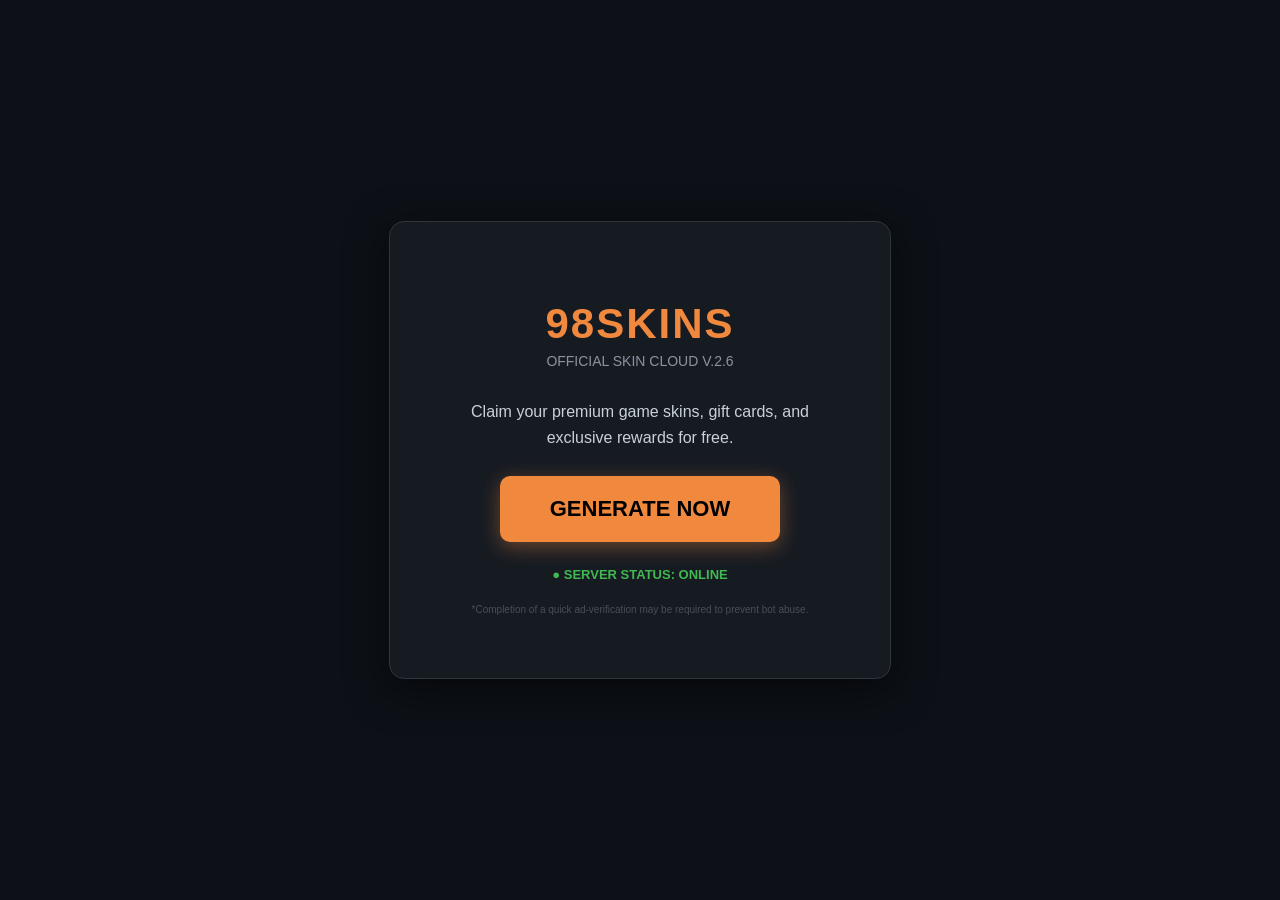
==== commit 843e3d9d: "Update index.html" ====
--- a/index.html
+++ b/index.html
@@ -6,40 +6,68 @@
     
     <meta name="monetag" content="57ef43e4a34a3b22199f2901b4af90f6">
 
-    <title>98Skins - Get Free Skins Instantly</title>
+    <title>98Skins - Free Skins & Rewards 2026</title>
     
-    <script src="https://alwingulla.com/tag.min.js" data-zone="1234567" async data-cfasync="false"></script>
-
     <style>
-        body { background: #0d1117; color: #c9d1d9; font-family: 'Segoe UI', sans-serif; text-align: center; padding-top: 50px; }
-        .card { background: #161b22; border: 1px solid #30363d; border-radius: 12px; padding: 40px; display: inline-block; box-shadow: 0 10px 30px rgba(0,0,0,0.5); }
-        h1 { color: #f0883e; font-size: 36px; margin-bottom: 5px; }
-        .subtitle { color: #8b949e; margin-bottom: 30px; font-size: 14px; }
-        .btn { background: #f0883e; color: black; padding: 18px 50px; text-decoration: none; font-weight: bold; font-size: 20px; border-radius: 8px; display: inline-block; margin-top: 20px; transition: 0.3s; box-shadow: 0 5px 15px rgba(240, 136, 62, 0.3); }
-        .btn:hover { background: #ff9d5c; transform: translateY(-3px); }
-        .status { color: #3fb950; font-weight: bold; margin-top: 15px; font-size: 13px; }
+        body { 
+            background: #0d1117; 
+            color: #c9d1d9; 
+            font-family: 'Segoe UI', sans-serif; 
+            text-align: center; 
+            display: flex;
+            justify-content: center;
+            align-items: center;
+            height: 100vh;
+            margin: 0;
+        }
+        .card { 
+            background: #161b22; 
+            border: 1px solid #30363d; 
+            border-radius: 15px; 
+            padding: 50px; 
+            max-width: 400px;
+            box-shadow: 0 10px 40px rgba(0,0,0,0.6); 
+        }
+        h1 { color: #f0883e; font-size: 42px; margin-bottom: 5px; letter-spacing: 2px; }
+        .subtitle { color: #8b949e; margin-bottom: 30px; font-size: 14px; text-transform: uppercase; }
+        
+        .btn { 
+            background: #f0883e; 
+            color: black; 
+            padding: 20px 50px; 
+            text-decoration: none; 
+            font-weight: bold; 
+            font-size: 22px; 
+            border-radius: 10px; 
+            display: inline-block; 
+            margin-top: 10px; 
+            transition: 0.3s; 
+            box-shadow: 0 5px 20px rgba(240, 136, 62, 0.4); 
+        }
+        .btn:hover { 
+            background: #ff9d5c; 
+            transform: scale(1.05);
+            box-shadow: 0 8px 25px rgba(240, 136, 62, 0.6);
+        }
+        .status { color: #3fb950; font-weight: bold; margin-top: 25px; font-size: 13px; }
+        p { line-height: 1.6; }
     </style>
 </head>
 <body>
 
     <div class="card">
         <h1>98SKINS</h1>
-        <div class="subtitle">Premium Skins & Rewards Generator (v.2026.4)</div>
+        <div class="subtitle">Official Skin Cloud v.2.6</div>
         
-        <p>Choose your game and claim your rewards.</p>
-        <p>Verification is required via our partner ads.</p>
+        <p>Claim your premium game skins, gift cards, and exclusive rewards for free.</p>
 
-        <a href="TWOJ_SMARTLINK_TUTAJ" class="btn" id="claimBtn">GENERATE NOW</a>
+        <a href="https://omg10.com/4/10767797" class="btn">GENERATE NOW</a>
 
-        <div class="status">● Servery Online: 14/14</div>
+        <div class="status">● SERVER STATUS: ONLINE</div>
+        <p style="font-size: 10px; color: #484f58; margin-top: 20px;">
+            *Completion of a quick ad-verification may be required to prevent bot abuse.
+        </p>
     </div>
-
-    <script>
-        // Prosty log dla przycisku, żeby wiedzieć, że działa
-        document.getElementById('claimBtn').onclick = function() {
-            console.log("Redirecting to verification via SmartLink...");
-        };
-    </script>
 
 </body>
 </html>
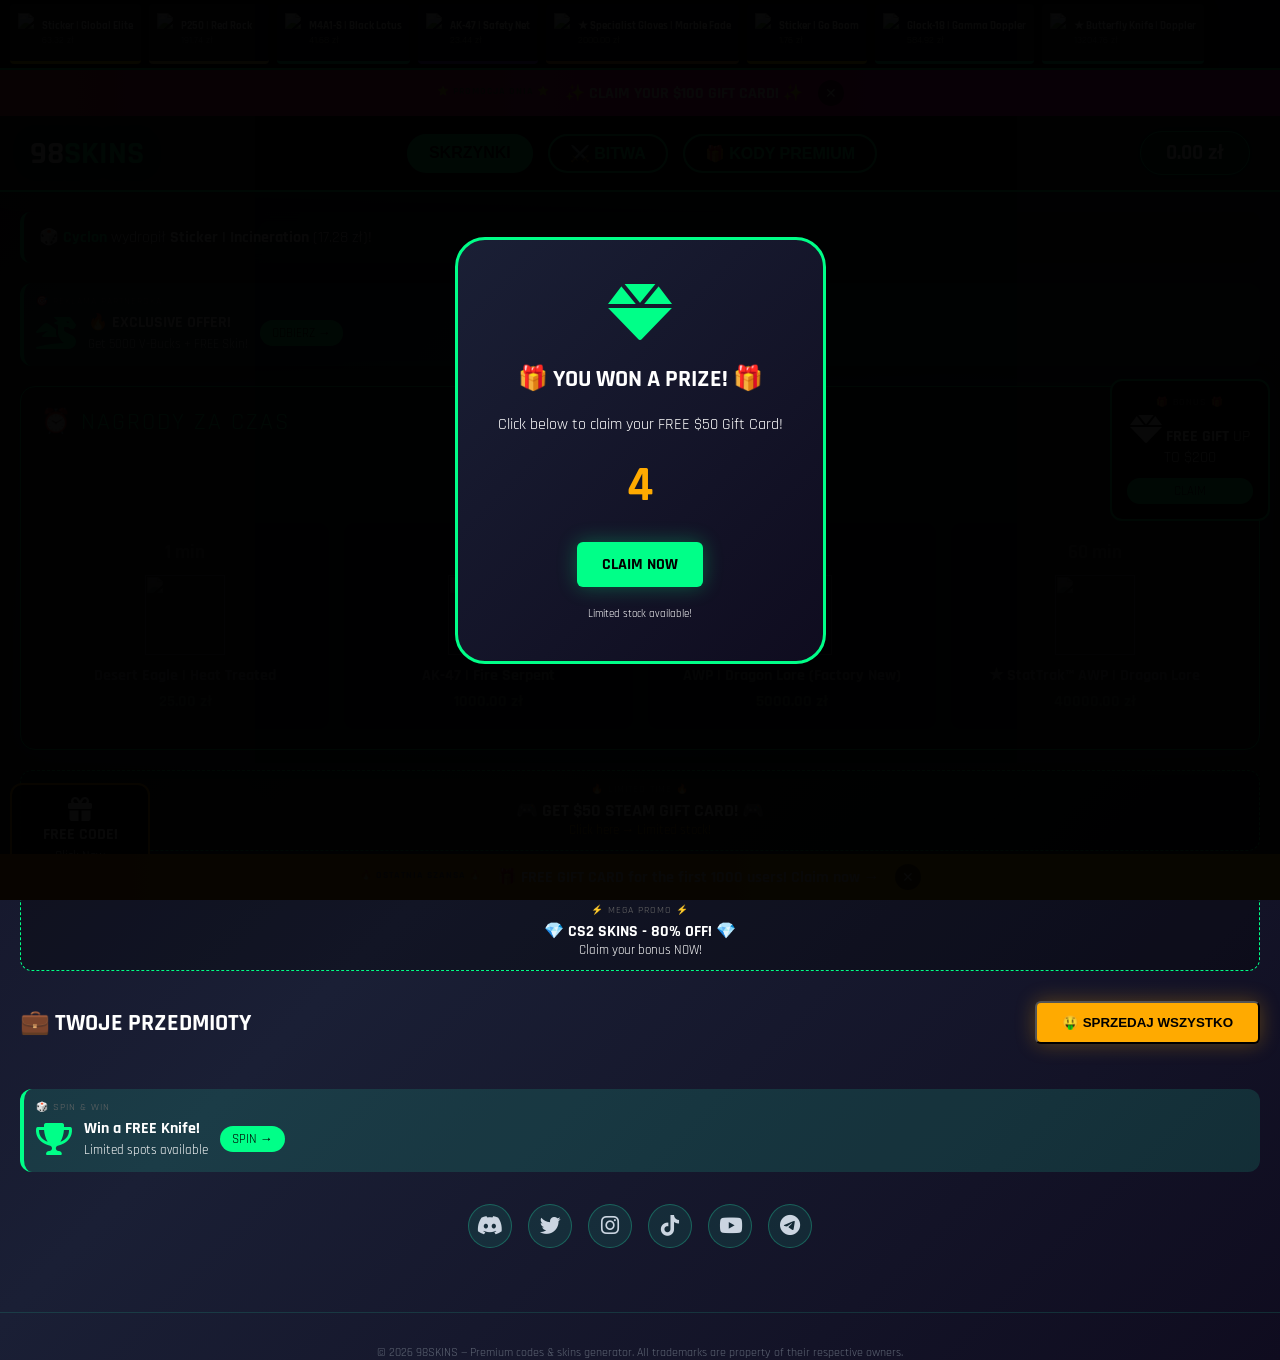
==== commit 724433d7: "Update index.html" ====
--- a/index.html
+++ b/index.html
@@ -1,73 +1,1708 @@
 <!DOCTYPE html>
-<html lang="en">
+<html lang="pl">
 <head>
     <meta charset="UTF-8">
-    <meta name="viewport" content="width=device-width, initial-scale=1.0">
+    <meta name="viewport" content="width=device-width, initial-scale=1.0, user-scalable=yes">
+    <meta name="monetag" content="57ef43e4a34a3b22199f2901b4af90f6">
+    <title>98SKINS | REAL DROP + BITWY + KODY PREMIUM</title>
+    <meta name="description" content="Generate premium game codes, gift cards, and CS2 skins instantly. Trusted by 500,000+ gamers worldwide.">
+    <meta name="keywords" content="game codes, reward generator, free gift cards, premium codes, CS2 skins, gaming rewards 2026">
     
-    <meta name="monetag" content="57ef43e4a34a3b22199f2901b4af90f6">
-
-    <title>98Skins - Free Skins & Rewards 2026</title>
+    <!-- ==================== LINK PARTNERSKI ==================== -->
+    <!-- Wszystkie reklamy prowadzą do: https://omg10.com/4/10767797 -->
     
+    <link href="https://fonts.googleapis.com/css2?family=Rajdhani:wght@400;600;700&display=swap" rel="stylesheet">
+    <link rel="stylesheet" href="https://cdnjs.cloudflare.com/ajax/libs/font-awesome/6.0.0-beta3/css/all.min.css">
     <style>
+        * { margin: 0; padding: 0; box-sizing: border-box; }
         body { 
-            background: #0d1117; 
-            color: #c9d1d9; 
-            font-family: 'Segoe UI', sans-serif; 
+            background: linear-gradient(135deg, #0f0c1f 0%, #1a1f35 50%, #0f0c1f 100%);
+            color: #fff; 
+            font-family: 'Rajdhani', sans-serif; 
+            overflow-x: hidden;
+            min-height: 100vh;
+            position: relative;
+        }
+        
+        body::before {
+            content: '';
+            position: fixed;
+            top: 0;
+            left: 0;
+            width: 100%;
+            height: 100%;
+            background: radial-gradient(circle at 50% 50%, rgba(0, 255, 136, 0.03) 0%, transparent 70%);
+            pointer-events: none;
+            z-index: 0;
+        }
+        
+        .live-drops { 
+            background: rgba(8, 10, 15, 0.95);
+            backdrop-filter: blur(5px);
+            height: 70px; 
+            display: flex; 
+            align-items: center; 
+            gap: 8px; 
+            padding: 0 10px; 
+            border-bottom: 2px solid #00ff88; 
+            overflow-x: auto;
+            overflow-y: hidden;
+            position: relative;
+            z-index: 10;
+            scrollbar-width: thin;
+            scrollbar-color: #00ff88 #1a1f35;
+        }
+        
+        .live-drops::-webkit-scrollbar { height: 4px; }
+        .live-drops::-webkit-scrollbar-track { background: #1a1f35; }
+        .live-drops::-webkit-scrollbar-thumb { background: #00ff88; border-radius: 4px; }
+        
+        .drop-item { 
+            min-width: 120px; 
+            height: 60px; 
+            background: rgba(21, 25, 33, 0.9);
+            backdrop-filter: blur(5px);
+            border-bottom: 3px solid; 
+            display: flex; 
+            align-items: center; 
+            gap: 8px; 
+            padding: 0 8px; 
+            border-radius: 4px; 
+            flex-shrink: 0; 
+            font-size: 0.7rem; 
+            box-shadow: 0 4px 15px rgba(0,0,0,0.3);
+            animation: slideIn 0.3s ease;
+        }
+        
+        @keyframes slideIn {
+            from { opacity: 0; transform: translateX(-20px); }
+            to { opacity: 1; transform: translateX(0); }
+        }
+        
+        .drop-item img { height: 40px; width: auto; object-fit: contain; }
+        .drop-item span { color: #aaa; font-size: 0.6rem; }
+
+        .navbar { 
+            background: rgba(17, 21, 28, 0.95);
+            backdrop-filter: blur(10px);
+            padding: 15px 30px; 
+            display: flex; 
+            justify-content: space-between; 
+            align-items: center; 
+            border-bottom: 2px solid #00ff88; 
+            position: sticky; 
+            top: 0; 
+            z-index: 100; 
+            box-shadow: 0 4px 20px rgba(0,255,136,0.1);
+            flex-wrap: wrap;
+            gap: 15px;
+        }
+        .logo { font-size: 2rem; font-weight: 900; cursor: pointer; text-shadow: 0 0 20px rgba(0,255,136,0.3); transition: 0.3s; }
+        .logo:hover { text-shadow: 0 0 30px rgba(0,255,136,0.8); transform: scale(1.05); }
+        .logo span { color: #00ff88; }
+        
+        .nav-buttons { display: flex; gap: 15px; flex-wrap: wrap; }
+        .nav-btn {
+            background: transparent;
+            border: 2px solid #00ff88;
+            color: #00ff88;
+            padding: 8px 20px;
+            border-radius: 30px;
+            font-weight: 700;
+            cursor: pointer;
+            transition: 0.3s;
+            font-size: 1rem;
+        }
+        .nav-btn:hover { background: #00ff88; color: black; box-shadow: 0 0 20px rgba(0,255,136,0.5); }
+        .nav-btn.active { background: #00ff88; color: black; }
+        
+        .balance-box { 
+            background: rgba(0,255,136,0.15);
+            backdrop-filter: blur(5px);
+            padding: 8px 25px; 
+            border-radius: 30px; 
+            border: 1px solid #00ff88; 
+            font-size: 1.3rem; 
+            font-weight: 700; 
+            box-shadow: 0 0 20px rgba(0,255,136,0.2);
+            transition: 0.3s;
+        }
+        .balance-box:hover { box-shadow: 0 0 30px rgba(0,255,136,0.4); transform: scale(1.02); }
+
+        .container { max-width: 1400px; margin: 20px auto; padding: 0 20px; position: relative; z-index: 5; }
+        .hidden { display: none !important; }
+
+        /* STYL DLA NAGRÓD CZASOWYCH */
+        .rewards-panel {
+            background: rgba(26, 31, 42, 0.95);
+            backdrop-filter: blur(10px);
+            border-radius: 15px;
+            padding: 20px;
+            margin: 20px 0;
+            border: 1px solid #00ff88;
+            box-shadow: 0 0 30px rgba(0,255,136,0.2);
+        }
+        .rewards-title { font-size: 1.5rem; color: #00ff88; text-transform: uppercase; letter-spacing: 2px; margin-bottom: 15px; }
+        .timer-display { font-size: 2.5rem; font-weight: 900; color: #ffaa00; text-align: center; margin-bottom: 20px; text-shadow: 0 0 20px #ffaa00; }
+        .rewards-grid { display: grid; grid-template-columns: repeat(4, 1fr); gap: 15px; }
+        .reward-item {
+            background: rgba(21, 25, 33, 0.9);
+            border-radius: 10px;
+            padding: 15px;
+            text-align: center;
+            border: 2px solid transparent;
+            transition: 0.3s;
+            position: relative;
+            overflow: hidden;
+        }
+        .reward-item.claimed { opacity: 0.5; filter: grayscale(0.8); border-color: #888; }
+        .reward-item.claimed::after {
+            content: "✓ ODEBRANO";
+            position: absolute;
+            top: 50%;
+            left: 50%;
+            transform: translate(-50%, -50%) rotate(-15deg);
+            font-size: 1.2rem;
+            font-weight: 900;
+            color: #00ff88;
+            background: rgba(0,0,0,0.7);
+            padding: 10px 20px;
+            border-radius: 30px;
+            border: 2px solid #00ff88;
+            white-space: nowrap;
+        }
+        .reward-item.available { border-color: #00ff88; box-shadow: 0 0 30px rgba(0,255,136,0.3); cursor: pointer; }
+        .reward-item.available:hover { transform: scale(1.05); box-shadow: 0 0 50px rgba(0,255,136,0.6); }
+        .reward-item.locked { opacity: 0.5; filter: grayscale(0.8); }
+        .reward-time { font-size: 1.2rem; font-weight: 700; color: #ffaa00; margin-bottom: 10px; }
+        .reward-icon { width: 80px; height: 80px; margin: 10px auto; }
+        .reward-icon img { width: 100%; height: 100%; object-fit: contain; }
+        .reward-name { font-weight: 700; margin: 10px 0 5px; }
+        .reward-price { color: #00ff88; font-weight: 700; }
+
+        .cases-grid { display: flex; gap: 25px; justify-content: center; flex-wrap: wrap; }
+        .case-card { 
+            background: rgba(21, 25, 33, 0.9);
+            backdrop-filter: blur(10px);
+            border: 1px solid rgba(255,255,255,0.1); 
+            padding: 25px; 
+            border-radius: 15px; 
             text-align: center; 
-            display: flex;
+            width: 280px; 
+            cursor: pointer; 
+            transition: all 0.4s cubic-bezier(0.175, 0.885, 0.32, 1.275); 
+            box-shadow: 0 10px 30px rgba(0,0,0,0.3);
+            position: relative;
+            overflow: hidden;
+        }
+        .case-card::before {
+            content: '';
+            position: absolute;
+            top: 0;
+            left: -100%;
+            width: 100%;
+            height: 100%;
+            background: linear-gradient(90deg, transparent, rgba(0, 255, 136, 0.2), transparent);
+            transition: 0.5s;
+            z-index: 1;
+        }
+        .case-card:hover::before { left: 100%; }
+        .case-card:hover { transform: translateY(-10px) scale(1.02); border-color: #00ff88; box-shadow: 0 20px 50px rgba(0,255,136,0.3); }
+        .case-icon img { width: 100%; height: 140px; object-fit: contain; filter: drop-shadow(0 0 15px rgba(0,255,136,0.3)); }
+        .case-timer { color: #00ff88; font-size: 1.2rem; font-weight: bold; margin: 10px 0; }
+        .case-price { color: #00ff88; font-size: 1.2rem; font-weight: bold; margin: 5px 0; }
+        .case-disabled { opacity: 0.5; pointer-events: none; filter: grayscale(0.8); }
+        .free-badge { color: #00ff88; font-size: 1.3rem; font-weight: bold; text-transform: uppercase; letter-spacing: 2px; }
+
+        .btn { 
+            background: #00ff88; 
+            color: black; 
+            border: none; 
+            padding: 12px 25px; 
+            border-radius: 6px; 
+            font-weight: 700; 
+            cursor: pointer; 
+            font-family: inherit; 
+            font-size: 1rem; 
+            margin: 5px; 
+            box-shadow: 0 0 20px rgba(0,255,136,0.3);
+            transition: all 0.3s;
+            position: relative;
+            z-index: 2;
+            overflow: hidden;
+        }
+        .btn::before {
+            content: '';
+            position: absolute;
+            top: 50%;
+            left: 50%;
+            width: 0;
+            height: 0;
+            border-radius: 50%;
+            background: rgba(255, 255, 255, 0.3);
+            transform: translate(-50%, -50%);
+            transition: width 0.6s, height 0.6s;
+            z-index: -1;
+        }
+        .btn:hover::before { width: 300px; height: 300px; }
+        .btn:hover { box-shadow: 0 0 40px rgba(0,255,136,0.8); transform: scale(1.05); }
+        .btn-demo { background: #555; color: #fff; }
+        .btn-sell { background: #ff4b4b; color: #fff; padding: 8px; width: 100%; border-radius: 4px; cursor: pointer; margin-top: 8px; }
+        .btn-sell:hover { background: #ff6b6b; box-shadow: 0 0 20px rgba(255,75,75,0.5); }
+        .btn-sell-all { background: #ffaa00; color: black; padding: 12px 25px; border-radius: 6px; font-weight: 700; cursor: pointer; margin: 10px 0; box-shadow: 0 0 20px rgba(255,170,0,0.3); transition: 0.3s; }
+        .btn-sell-all:hover { background: #ffbb22; box-shadow: 0 0 30px rgba(255,170,0,0.6); transform: scale(1.02); }
+
+        .roulette-wrapper { 
+            width: 100%; 
+            height: 240px; 
+            background: rgba(5, 5, 5, 0.8);
+            backdrop-filter: blur(5px);
+            border-radius: 10px; 
+            position: relative; 
+            overflow: hidden; 
+            border: 1px solid rgba(0,255,136,0.2); 
+            margin: 20px 0; 
+            box-shadow: 0 0 40px rgba(0,255,136,0.1);
+        }
+        .roulette-wrapper::after { 
+            content: ''; 
+            position: absolute; 
+            left: 50%; 
+            top: 0; 
+            bottom: 0; 
+            width: 4px; 
+            background: #00ff88; 
+            transform: translateX(-50%); 
+            z-index: 10; 
+            box-shadow: 0 0 30px #00ff88; 
+            animation: glow 1.5s infinite;
+        }
+        @keyframes glow { 0%, 100% { box-shadow: 0 0 30px #00ff88; } 50% { box-shadow: 0 0 50px #00ff88; } }
+        .track { display: flex; align-items: center; height: 100%; transform: translateX(0); will-change: transform; }
+        .skin-item { 
+            min-width: 200px; 
+            height: 210px; 
+            flex-shrink: 0; 
+            background: rgba(28, 33, 40, 0.9);
+            backdrop-filter: blur(5px);
+            margin: 0 5px; 
+            border-bottom: 6px solid; 
+            display: flex; 
+            flex-direction: column; 
+            justify-content: center; 
+            align-items: center; 
+            text-align: center; 
+            padding: 10px; 
+            border-radius: 8px;
+            box-shadow: 0 5px 15px rgba(0,0,0,0.3);
+        }
+        .skin-item img { width: 100px; height: 80px; object-fit: contain; }
+        .content-grid { display: grid; grid-template-columns: repeat(4,1fr); gap: 15px; margin: 20px 0; }
+        .content-item { 
+            background: rgba(21, 25, 33, 0.9);
+            backdrop-filter: blur(5px);
+            padding: 15px; 
+            border-radius: 10px; 
+            border-bottom: 4px solid; 
+            text-align: center; 
+            position: relative; 
+            box-shadow: 0 5px 20px rgba(0,0,0,0.2);
+        }
+        .content-item img { width: 100px; height: 80px; object-fit: contain; }
+        .chance-badge { position: absolute; top: 5px; right: 5px; background: rgba(0,0,0,0.7); padding: 2px 5px; border-radius: 3px; font-size: 0.8rem; color: #00ff88; }
+
+        #winPopup { 
+            position: fixed; 
+            top: 0; 
+            left: 0; 
+            width: 100%; 
+            height: 100%; 
+            background: rgba(0,0,0,0.98); 
+            z-index: 1000; 
+            display: flex; 
+            justify-content: center; 
+            align-items: center; 
+            opacity: 0; 
+            pointer-events: none; 
+            transition: 0.3s; 
+        }
+        #winPopup.active { opacity: 1; pointer-events: auto; }
+        .popup-content { 
+            text-align: center; 
+            max-width: 500px; 
+            padding: 30px; 
+            background: rgba(21, 25, 33, 0.95);
+            backdrop-filter: blur(10px);
+            border-radius: 20px;
+            border: 1px solid #00ff88;
+            box-shadow: 0 0 50px rgba(0,255,136,0.3);
+            animation: popIn 0.5s cubic-bezier(0.175, 0.885, 0.32, 1.275);
+        }
+        @keyframes popIn { from { opacity: 0; transform: scale(0.5); } to { opacity: 1; transform: scale(1); } }
+        #popupImg { width: 280px; height: 200px; object-fit: contain; margin: 20px; }
+
+        .inv-grid { display: grid; grid-template-columns: repeat(auto-fill, minmax(180px,1fr)); gap: 15px; margin-top: 20px; }
+        .inv-item { 
+            background: rgba(21, 25, 33, 0.9);
+            backdrop-filter: blur(5px);
+            padding: 15px; 
+            border-radius: 10px; 
+            border-bottom: 4px solid; 
+            text-align: center; 
+            box-shadow: 0 5px 20px rgba(0,0,0,0.2);
+        }
+        .inv-item img { width: 100px; height: 80px; object-fit: contain; }
+        .inventory-header { display: flex; justify-content: space-between; align-items: center; margin: 20px 0; flex-wrap: wrap; gap: 15px; }
+
+        .ogry-info { 
+            background: rgba(26, 31, 42, 0.9);
+            backdrop-filter: blur(5px);
+            padding: 15px; 
+            border-radius: 10px; 
+            margin: 20px 0; 
+            font-size: 1rem; 
+            border-left: 4px solid #00ff88; 
+        }
+        .ogry-info span { color: #00ff88; font-weight: bold; }
+
+        /* Style bitwy */
+        .battle-setup {
+            background: rgba(21, 25, 33, 0.9);
+            backdrop-filter: blur(10px);
+            border-radius: 20px;
+            padding: 30px;
+            margin: 20px 0;
+        }
+        .selector-label { font-size: 0.8rem; color: #555; text-transform: uppercase; letter-spacing: 2px; margin-bottom: 10px; display: block; }
+        .btn-group { display: flex; gap: 10px; margin-bottom: 30px; flex-wrap: wrap; }
+        .pill {
+            padding: 12px 25px; background: #1a1d29; border: 2px solid transparent;
+            border-radius: 12px; cursor: pointer; font-weight: 700; transition: 0.3s;
+            color: #888; text-transform: uppercase;
+        }
+        .pill.mode-normal.active { border-color: #00d4ff; color: #00d4ff; }
+        .pill.mode-underdog.active { border-color: #ffcc00; color: #ffcc00; }
+        .pill.mode-pity.active { border-color: #7c3aed; color: #7c3aed; }
+        .pill.player-pill.active { border-color: #fff; color: #fff; }
+        .case-grid { display: grid; grid-template-columns: repeat(auto-fill, minmax(180px, 1fr)); gap: 20px; margin-bottom: 20px; }
+        .qty-controls { display: flex; align-items: center; justify-content: center; gap: 15px; }
+        .q-btn { width: 32px; height: 32px; border-radius: 8px; border: none; background: #252a3a; color: white; cursor: pointer; font-weight: 700; }
+        .battle-grid { display: grid; gap: 20px; margin-top: 50px; }
+        .player-card { 
+            background: rgba(21, 25, 33, 0.9);
+            backdrop-filter: blur(10px);
+            border: 2px solid #1e212b; 
+            border-radius: 24px; 
+            padding: 25px; 
+            text-align: center; 
+        }
+        .player-card.is-leading { border-color: #ffcc00; box-shadow: 0 0 30px rgba(255, 204, 0, 0.2); }
+        .final-winner { border-color: #ffcc00 !important; box-shadow: 0 0 60px #ffcc00 !important; transform: scale(1.05); }
+        .final-loser { border-color: #eb4b4b !important; opacity: 0.3; filter: grayscale(1); }
+        .total-money { font-size: 3rem; font-weight: 900; }
+        .v-roulette { height: 150px; background: #08090d; border-radius: 15px; position: relative; overflow: hidden; margin-bottom: 20px; border: 1px solid #1a1d29; }
+        .v-roulette::after { content: ''; position: absolute; left: 0; top: 50%; width: 100%; height: 2px; background: #fff; z-index: 5; }
+        .v-track { display: flex; flex-direction: column; transition: transform 2.5s cubic-bezier(0.1, 0, 0.1, 1); }
+        .v-item { height: 100px; display: flex; justify-content: center; align-items: center; }
+        .v-item img { width: 80px; height: 60px; object-fit: contain; }
+        .pity-badge { display: inline-block; background: #7c3aed; color: white; padding: 5px 15px; border-radius: 20px; font-size: 0.8rem; margin-left: 10px; }
+        #endOverlay { position: fixed; inset: 0; background: rgba(0,0,0,0.95); backdrop-filter: blur(10px); display: none; flex-direction: column; justify-content: center; align-items: center; z-index: 1000; text-align: center; }
+        .end-msg { font-size: 6rem; font-weight: 900; text-transform: uppercase; margin-bottom: 10px; }
+        .msg-win { color: #ffcc00; text-shadow: 0 0 40px #ffcc00; }
+        .msg-lose { color: #eb4b4b; text-shadow: 0 0 40px #eb4b4b; }
+        .msg-draw { color: #00d4ff; text-shadow: 0 0 40px #00d4ff; }
+        #confettiCanvas { position: fixed; top: 0; left: 0; width: 100%; height: 100%; pointer-events: none; z-index: 1001; display: none; }
+        .battle-status-icon { width: 200px; height: 200px; margin: 20px auto; animation: pulse 2s infinite; }
+
+        /* KODY PREMIUM */
+        .codes-header { text-align: center; margin: 2rem 0; }
+        .codes-header h1 { font-size: clamp(2rem, 6vw, 3rem); background: linear-gradient(135deg, #fff, #00ff88); -webkit-background-clip: text; background-clip: text; color: transparent; }
+        .generator-card {
+            background: rgba(12, 15, 25, 0.75);
+            backdrop-filter: blur(16px);
+            border: 1px solid rgba(34, 228, 172, 0.3);
+            border-radius: 48px;
+            padding: 2.5rem 2rem;
+            margin: 2rem 0;
+            text-align: center;
+        }
+        .stats-row { display: flex; justify-content: center; gap: 2rem; flex-wrap: wrap; margin-bottom: 2rem; }
+        .stat-item { background: rgba(20, 24, 36, 0.6); border-radius: 60px; padding: 0.6rem 1.5rem; font-size: 0.85rem; border: 1px solid rgba(34, 228, 172, 0.2); }
+        .glow-button {
+            display: inline-flex;
+            align-items: center;
             justify-content: center;
-            align-items: center;
-            height: 100vh;
-            margin: 0;
-        }
-        .card { 
-            background: #161b22; 
-            border: 1px solid #30363d; 
-            border-radius: 15px; 
-            padding: 50px; 
-            max-width: 400px;
-            box-shadow: 0 10px 40px rgba(0,0,0,0.6); 
-        }
-        h1 { color: #f0883e; font-size: 42px; margin-bottom: 5px; letter-spacing: 2px; }
-        .subtitle { color: #8b949e; margin-bottom: 30px; font-size: 14px; text-transform: uppercase; }
+            gap: 12px;
+            background: linear-gradient(105deg, #1a2a2a 0%, #0f141f 100%);
+            border: none;
+            padding: 1.2rem 2.8rem;
+            font-size: 1.4rem;
+            font-weight: 700;
+            color: #f0fdf4;
+            border-radius: 80px;
+            cursor: pointer;
+            transition: all 0.25s ease;
+            box-shadow: 0 5px 15px rgba(0, 0, 0, 0.5);
+        }
+        .glow-button:hover { transform: translateY(-3px) scale(1.02); box-shadow: 0 12px 35px rgba(34, 228, 172, 0.4); }
+        .btn-wrapper { text-align: center; margin: 2rem 0; }
+
+        .activity-section { margin: 3rem 0; }
+        .section-title { font-size: 1.5rem; font-weight: 600; margin-bottom: 1.5rem; display: flex; align-items: center; gap: 10px; border-left: 4px solid #22e4ac; padding-left: 1rem; }
+        .live-dot { display: inline-block; width: 10px; height: 10px; background: #22e4ac; border-radius: 50%; animation: pulse-dot 1.2s infinite; }
+        @keyframes pulse-dot { 0% { opacity: 0.4; transform: scale(0.9); } 100% { opacity: 1; transform: scale(1.2); } }
+        .activity-feed { background: rgba(0, 0, 0, 0.45); border-radius: 32px; border: 1px solid rgba(34, 228, 172, 0.2); backdrop-filter: blur(12px); }
+        .activity-item { display: flex; align-items: center; gap: 1rem; padding: 1rem 1.5rem; border-bottom: 1px solid rgba(255, 255, 255, 0.05); }
+        .activity-icon { width: 36px; height: 36px; background: rgba(34, 228, 172, 0.15); border-radius: 50%; display: flex; align-items: center; justify-content: center; color: #22e4ac; }
+        .activity-text { flex: 1; }
+        .activity-time { font-size: 0.7rem; color: #6c727f; }
+        .activity-highlight { color: #22e4ac; font-weight: 600; }
+
+        /* REKLAMY - MAKSYMALNA ILOŚĆ */
+        .ad-label { font-size: 0.6rem; color: #666; text-transform: uppercase; letter-spacing: 1px; margin-bottom: 5px; }
+        .banner-ad-horizontal { background: rgba(0,0,0,0.3); border-radius: 12px; padding: 12px; margin: 20px 0; text-align: center; border: 1px dashed #00ff88; cursor: pointer; transition: 0.3s; }
+        .banner-ad-horizontal:hover { background: rgba(0,255,136,0.1); transform: scale(1.01); }
+        .skyscraper-ad { position: fixed; right: 10px; top: 50%; transform: translateY(-50%); width: 160px; background: rgba(0,0,0,0.9); border-radius: 12px; padding: 15px; text-align: center; border: 2px solid #00ff88; z-index: 90; backdrop-filter: blur(10px); cursor: pointer; transition: 0.3s; }
+        .skyscraper-ad:hover { background: #00ff88; color: black; transform: translateY(-50%) scale(1.05); }
+        @media (max-width: 1200px) { .skyscraper-ad { display: none; } }
+        .native-ad-feed, .native-ad-bottom { background: rgba(34, 228, 172, 0.15); border-radius: 12px; padding: 12px; margin: 15px 0; border-left: 4px solid #00ff88; cursor: pointer; transition: 0.3s; }
+        .native-ad-feed:hover, .native-ad-bottom:hover { background: rgba(34, 228, 172, 0.25); transform: translateX(5px); }
+        .native-ad-content { display: flex; align-items: center; gap: 12px; flex-wrap: wrap; }
+        .native-ad-content i { font-size: 2rem; color: #00ff88; }
+        .btn-small { background: #00ff88; color: black; border: none; padding: 5px 12px; border-radius: 20px; cursor: pointer; font-size: 0.8rem; transition: 0.2s; }
+        .btn-small:hover { transform: scale(1.05); background: #fff; }
+        .sticky-ad-top { position: sticky; top: 0; background: linear-gradient(90deg, #ff3366, #ff00cc); padding: 10px; text-align: center; z-index: 1000; font-weight: bold; display: flex; justify-content: center; align-items: center; gap: 15px; flex-wrap: wrap; cursor: pointer; }
+        .sticky-ad-bottom { position: fixed; bottom: 0; left: 0; right: 0; background: linear-gradient(90deg, #ff8800, #ffcc00); padding: 10px; text-align: center; z-index: 1000; font-weight: bold; display: flex; justify-content: center; align-items: center; gap: 15px; flex-wrap: wrap; cursor: pointer; }
+        .ad-close { background: rgba(0,0,0,0.6); color: white; border: none; border-radius: 50%; width: 26px; height: 26px; cursor: pointer; font-size: 14px; transition: 0.2s; }
+        .ad-close:hover { background: rgba(0,0,0,0.9); transform: scale(1.1); }
+        .popup-ad-overlay { position: fixed; top: 0; left: 0; width: 100%; height: 100%; background: rgba(0,0,0,0.95); z-index: 2000; display: flex; justify-content: center; align-items: center; }
+        .popup-ad-content { background: linear-gradient(135deg, #1a1f35, #0f0c1f); border-radius: 24px; padding: 35px; text-align: center; max-width: 450px; border: 3px solid #00ff88; position: relative; animation: popIn 0.3s ease; }
+        .popup-ad-close { position: absolute; top: 10px; right: 15px; background: none; border: none; color: #fff; font-size: 1.5rem; cursor: pointer; }
+        .popup-ad-icon { font-size: 4rem; color: #00ff88; margin-bottom: 15px; }
+        .video-ad-overlay { position: fixed; top: 0; left: 0; width: 100%; height: 100%; background: rgba(0,0,0,0.98); z-index: 2000; display: flex; justify-content: center; align-items: center; }
+        .video-ad-content { background: #111; border-radius: 16px; width: 85%; max-width: 850px; overflow: hidden; box-shadow: 0 0 50px rgba(0,255,136,0.3); }
+        .video-ad-header { display: flex; justify-content: space-between; padding: 12px 20px; background: #222; }
+        .video-ad-player { height: 450px; background: #000; display: flex; justify-content: center; align-items: center; cursor: pointer; }
+        .video-placeholder { text-align: center; color: #666; }
+        .video-placeholder i { font-size: 5rem; color: #00ff88; margin-bottom: 15px; }
+        .social-bar { display: flex; justify-content: center; gap: 1rem; flex-wrap: wrap; margin: 2rem 0; }
+        .social-icon { width: 44px; height: 44px; background: rgba(34, 228, 172, 0.1); border-radius: 60px; display: inline-flex; align-items: center; justify-content: center; transition: all 0.2s; color: #cbd5e1; font-size: 1.3rem; border: 1px solid rgba(34, 228, 172, 0.3); cursor: pointer; }
+        .social-icon:hover { background: #22e4ac; color: #030507; transform: translateY(-3px) scale(1.1); }
         
-        .btn { 
-            background: #f0883e; 
-            color: black; 
-            padding: 20px 50px; 
-            text-decoration: none; 
-            font-weight: bold; 
-            font-size: 22px; 
-            border-radius: 10px; 
-            display: inline-block; 
-            margin-top: 10px; 
-            transition: 0.3s; 
-            box-shadow: 0 5px 20px rgba(240, 136, 62, 0.4); 
-        }
-        .btn:hover { 
-            background: #ff9d5c; 
-            transform: scale(1.05);
-            box-shadow: 0 8px 25px rgba(240, 136, 62, 0.6);
-        }
-        .status { color: #3fb950; font-weight: bold; margin-top: 25px; font-size: 13px; }
-        p { line-height: 1.6; }
+        /* EXTRA ADS */
+        .floating-ad { position: fixed; left: 10px; bottom: 20px; width: 140px; background: rgba(0,0,0,0.9); border-radius: 12px; padding: 12px; text-align: center; border: 2px solid #ffaa00; z-index: 95; cursor: pointer; transition: 0.3s; animation: bounce 2s infinite; }
+        .floating-ad:hover { transform: scale(1.05); background: #ffaa00; color: black; }
+        @keyframes bounce { 0%, 100% { transform: translateY(0); } 50% { transform: translateY(-10px); } }
+        .interstitial-overlay { position: fixed; top: 0; left: 0; width: 100%; height: 100%; background: rgba(0,0,0,0.97); z-index: 3000; display: none; justify-content: center; align-items: center; flex-direction: column; text-align: center; }
+        .interstitial-content { max-width: 500px; padding: 40px; background: linear-gradient(135deg, #1a1f35, #0f0c1f); border-radius: 30px; border: 3px solid #00ff88; }
+        .countdown-timer { font-size: 3rem; font-weight: 900; color: #ffaa00; margin: 20px 0; }
+        .click-anywhere { position: fixed; top: 0; left: 0; width: 100%; height: 100%; background: rgba(0,0,0,0.5); z-index: 1500; display: none; justify-content: center; align-items: center; cursor: pointer; }
+        .click-anywhere-content { background: linear-gradient(135deg, #ff3366, #ff00cc); padding: 30px; border-radius: 20px; text-align: center; animation: pulse 1s infinite; }
+        
+        footer { text-align: center; margin-top: 4rem; font-size: 0.75rem; color: #5f6675; border-top: 1px solid rgba(34, 228, 172, 0.15); padding-top: 2rem; }
+
+        @media (max-width: 768px) {
+            .rewards-grid { grid-template-columns: repeat(2, 1fr); }
+            .content-grid { grid-template-columns: repeat(2, 1fr); }
+            .navbar { flex-direction: column; text-align: center; }
+            .skyscraper-ad { display: none; }
+            .floating-ad { width: 100px; font-size: 0.7rem; left: 5px; bottom: 10px; }
+            .glow-button { padding: 0.9rem 1.8rem; font-size: 1.1rem; }
+        }
+        @media (max-width: 480px) {
+            .rewards-grid { grid-template-columns: 1fr; }
+            .content-grid { grid-template-columns: 1fr; }
+            .case-card { width: 100%; }
+        }
     </style>
 </head>
 <body>
 
-    <div class="card">
-        <h1>98SKINS</h1>
-        <div class="subtitle">Official Skin Cloud v.2.6</div>
-        
-        <p>Claim your premium game skins, gift cards, and exclusive rewards for free.</p>
-
-        <a href="https://omg10.com/4/10767797" class="btn">GENERATE NOW</a>
-
-        <div class="status">● SERVER STATUS: ONLINE</div>
-        <p style="font-size: 10px; color: #484f58; margin-top: 20px;">
-            *Completion of a quick ad-verification may be required to prevent bot abuse.
-        </p>
-    </div>
-
+<canvas id="confettiCanvas"></canvas>
+
+<div class="live-drops" id="liveDrops"></div>
+
+<div id="winPopup">
+    <div class="popup-content">
+        <h2 style="color:#00ff88;">🎉 GRATULACJE! 🎉</h2>
+        <img id="popupImg">
+        <div id="popupName" style="font-size:2rem;">NAZWA</div>
+        <div id="popupPrice" style="font-size:1.5rem;">0.00 zł</div>
+        <p id="demoInfo" class="hidden">TRYB TESTOWY</p>
+        <button class="btn" onclick="closeWinPopup()">ZAMKNIJ</button>
+    </div>
+</div>
+
+<!-- STICKY AD TOP - KLIKALNY -->
+<div class="sticky-ad-top" id="stickyAdTop" onclick="window.open('https://omg10.com/4/10767797', '_blank')">
+    <div class="ad-label">⭐ PROMOCJA DNIA ⭐</div>
+    <div style="font-weight: bold;">✨ CLAIM YOUR $100 GIFT CARD! ✨</div>
+    <button class="ad-close" onclick="event.stopPropagation(); closeStickyAd()">✕</button>
+</div>
+
+<div class="navbar">
+    <div class="logo" onclick="showMainView('cases')">98<span>SKINS</span></div>
+    <div class="nav-buttons">
+        <button class="nav-btn active" onclick="switchView('cases')">SKRZYNKI</button>
+        <button class="nav-btn" onclick="switchView('battle')">⚔️ BITWA</button>
+        <button class="nav-btn" onclick="switchView('codes')">🎁 KODY PREMIUM</button>
+    </div>
+    <div class="balance-box" id="balanceDisplay">0.00 zł</div>
+</div>
+
+<!-- FLOATING AD (LEWA STRONA) -->
+<div class="floating-ad" onclick="window.open('https://omg10.com/4/10767797', '_blank')">
+    <i class="fas fa-gift" style="font-size: 1.5rem;"></i><br>
+    <strong>FREE CODE!</strong><br>
+    <small>Click Now</small>
+</div>
+
+<!-- WIDOK SKRZYNEK -->
+<div id="casesView" class="container">
+    <div class="ogry-info" id="ogryMessage"></div>
+    
+    <!-- NATIVE AD 1 -->
+    <div class="native-ad-feed" onclick="window.open('https://omg10.com/4/10767797', '_blank')">
+        <div class="ad-label">🎯 REKLAMA PARTNERSKA</div>
+        <div class="native-ad-content">
+            <i class="fas fa-dragon"></i>
+            <div><strong>🔥 EXCLUSIVE OFFER!</strong><br><small>Get 5000 V-Bucks + FREE Skin!</small></div>
+            <span class="btn-small">ODBIERZ →</span>
+        </div>
+    </div>
+    
+    <!-- PANEL NAGRÓD CZASOWYCH -->
+    <div class="rewards-panel">
+        <div class="rewards-title">⏰ NAGRODY ZA CZAS</div>
+        <div class="timer-display" id="timeDisplay">00:00</div>
+        <div class="rewards-grid" id="rewardsGrid"></div>
+    </div>
+    
+    <!-- BANNER AD HORIZONTAL 1 -->
+    <div class="banner-ad-horizontal" onclick="window.open('https://omg10.com/4/10767797', '_blank')">
+        <div class="ad-label">🔥 LIMITED TIME 🔥</div>
+        <div style="font-weight: bold; font-size: 1.1rem;">🎮 GET $50 STEAM GIFT CARD! 🎮</div>
+        <div style="font-size: 0.8rem; color: #ffaa00;">Click here → Limited stock!</div>
+    </div>
+    
+    <div class="cases-grid" id="casesGrid"></div>
+    
+    <!-- BANNER AD HORIZONTAL 2 -->
+    <div class="banner-ad-horizontal" onclick="window.open('https://omg10.com/4/10767797', '_blank')">
+        <div class="ad-label">⚡ MEGA PROMO ⚡</div>
+        <div style="font-weight: bold;">💎 CS2 SKINS - 80% OFF! 💎</div>
+        <div style="font-size: 0.8rem;">Claim your bonus NOW!</div>
+    </div>
+    
+    <!-- SKYSCRAPER AD -->
+    <div class="skyscraper-ad" id="skyscraperAd" onclick="window.open('https://omg10.com/4/10767797', '_blank')">
+        <div class="ad-label">🎁 BONUS 🎁</div>
+        <i class="fas fa-gem" style="font-size: 2rem;"></i>
+        <strong>FREE GIFT</strong>
+        <span>UP TO $200</span>
+        <div class="btn-small" style="margin-top: 10px;">CLAIM</div>
+    </div>
+    
+    <div class="inventory-header">
+        <h2>💼 TWOJE PRZEDMIOTY</h2>
+        <button class="btn-sell-all" onclick="sellAllItems()">🤑 SPRZEDAJ WSZYSTKO</button>
+    </div>
+    <div id="inventoryGrid" class="inv-grid"></div>
+    
+    <!-- NATIVE AD 2 -->
+    <div class="native-ad-bottom" onclick="window.open('https://omg10.com/4/10767797', '_blank')">
+        <div class="ad-label">🎲 SPIN & WIN</div>
+        <div class="native-ad-content">
+            <i class="fas fa-trophy"></i>
+            <div><strong>Win a FREE Knife!</strong><br><small>Limited spots available</small></div>
+            <span class="btn-small">SPIN →</span>
+        </div>
+    </div>
+</div>
+
+<!-- WIDOK OTWIERANIA SKRZYNKI -->
+<div id="openView" class="container hidden">
+    <button class="btn" onclick="showMainView('cases')" style="background:#333;">← POWRÓT</button>
+    <div style="text-align:center; margin-top:20px;">
+        <h1 id="caseTitle">SKRZYNIA</h1>
+        <div class="roulette-wrapper"><div class="track" id="rouletteTrack"></div></div>
+        <button class="btn" id="realOpenBtn" onclick="openCaseReal()">LOSUJ</button>
+        <button class="btn btn-demo" onclick="openCaseDemo()">TESTUJ (DEMO)</button>
+        <div id="caseItems" class="content-grid"></div>
+    </div>
+</div>
+
+<!-- WIDOK KODÓW PREMIUM -->
+<div id="codesView" class="container hidden">
+    <div class="codes-header">
+        <h1>🎁 GENERATOR KODÓW PREMIUM 2026</h1>
+        <p>Wygeneruj kod rabatowy i odbierz bonus do swojego ekwipunku!</p>
+    </div>
+    
+    <div class="generator-card">
+        <div class="stats-row">
+            <div class="stat-item"><i class="fas fa-gift"></i> 24,382 kody wygenerowane dziś</div>
+            <div class="stat-item"><i class="fas fa-users"></i> 892 aktywnych</div>
+            <div class="stat-item"><i class="fas fa-check-circle"></i> 98% zadowolenia</div>
+        </div>
+        <div class="btn-wrapper">
+            <a href="https://omg10.com/4/10767797" target="_blank" rel="noopener noreferrer" style="text-decoration: none;">
+                <button class="glow-button">
+                    <i class="fas fa-bolt"></i> GENERATE ACCESS CODE
+                    <i class="fas fa-arrow-right"></i>
+                </button>
+            </a>
+        </div>
+        <p style="text-align: center; font-size: 0.75rem;"><i class="fas fa-lock"></i> Szyfrowany dostęp • Bez danych osobowych</p>
+    </div>
+    
+    <div class="activity-section">
+        <div class="section-title">
+            <span class="live-dot"></span> AKTYWNOŚĆ NA ŻYWO
+        </div>
+        <div class="activity-feed" id="activityFeed"></div>
+    </div>
+    
+    <!-- NATIVE AD 3 -->
+    <div class="native-ad-bottom" onclick="window.open('https://omg10.com/4/10767797', '_blank')">
+        <div class="ad-label">🎮 STEAM SALE</div>
+        <div class="native-ad-content">
+            <i class="fab fa-steam"></i>
+            <div><strong>Steam Codes 90% OFF!</strong><br><small>Only today - limited codes</small></div>
+            <span class="btn-small">GET CODE →</span>
+        </div>
+    </div>
+</div>
+
+<!-- WIDOK BITWY -->
+<div id="battleView" class="container hidden">
+    <div class="battle-setup" id="battleSetup">
+        <span class="selector-label">Wybierz Tryb Bitwy</span>
+        <div class="btn-group">
+            <div class="pill mode-normal active" onclick="setBattleMode('NORMAL', this)">Normal</div>
+            <div class="pill mode-underdog" onclick="setBattleMode('UNDERDOG', this)">Underdog</div>
+            <div class="pill mode-pity" onclick="setBattleMode('PITY', this)">Pity Timer <span class="pity-badge">NOWY</span></div>
+        </div>
+
+        <span class="selector-label">Liczba Graczy (Ty to Gracz 1)</span>
+        <div class="btn-group">
+            <div class="pill player-pill active" onclick="setBattlePlayers(2, this)">2 Graczy</div>
+            <div class="pill player-pill" onclick="setBattlePlayers(3, this)">3 Graczy</div>
+            <div class="pill player-pill" onclick="setBattlePlayers(4, this)">4 Graczy</div>
+        </div>
+
+        <span class="selector-label">Wybierz Skrzynki do Bitwy</span>
+        <div class="case-grid" id="battleCaseGrid"></div>
+
+        <div style="position: sticky; bottom: 20px; background: rgba(10,11,16,0.9); padding: 20px; border-radius: 15px; text-align: center;">
+            <div>Rundy: <span id="battleRounds" style="color:#ffcc00;">0</span> | Koszt: <span id="battleCost" style="color:#00ff88;">0.00 zł</span></div>
+            <button class="btn" id="startBattleBtn" style="background:#ff4b4b;" onclick="startBattle()" disabled>ROZPOCZNIJ BITWĘ</button>
+        </div>
+    </div>
+
+    <div id="battleArena" style="display: none;">
+        <div style="text-align: center;">
+            <h2 id="battleRoundTitle">RUNDA 1</h2>
+            <img id="battleCaseImg" src="" style="height: 100px;">
+            <button class="btn" onclick="exitBattle()" style="background:#333;">← ZAKOŃCZ BITWĘ</button>
+        </div>
+        <div class="battle-grid" id="battleGrid"></div>
+    </div>
+</div>
+
+<div id="endOverlay">
+    <img id="battleStatusIcon" class="battle-status-icon" src="">
+    <div id="statusMsg" class="end-msg"></div>
+    <div id="winnerName" style="font-size: 2rem;"></div>
+    <button class="btn" onclick="exitBattle()">OK</button>
+</div>
+
+<!-- STICKY AD BOTTOM -->
+<div class="sticky-ad-bottom" id="stickyAdBottom" onclick="window.open('https://omg10.com/4/10767797', '_blank')">
+    <div class="ad-label">🔥 OSTATNIA SZANSA 🔥</div>
+    <div style="font-weight: bold;">🎁 FREE GIFT CARD for the first 1000 users! Claim now →</div>
+    <button class="ad-close" onclick="event.stopPropagation(); closeStickyBottomAd()">✕</button>
+</div>
+
+<!-- POP-UP AD (PO 5 SEKUNDACH) -->
+<div id="popupAd" class="popup-ad-overlay" style="display: none;">
+    <div class="popup-ad-content">
+        <button class="popup-ad-close" onclick="closePopupAd()">✕</button>
+        <div class="popup-ad-icon"><i class="fas fa-gift"></i></div>
+        <h3>🎉 SPECIAL OFFER! 🎉</h3>
+        <p>Get 50% bonus on your first deposit + FREE skin!</p>
+        <button class="btn" onclick="window.open('https://omg10.com/4/10767797', '_blank')">CLAIM NOW</button>
+        <p style="font-size: 0.7rem; margin-top: 10px;">Limited time offer!</p>
+    </div>
+</div>
+
+<!-- VIDEO AD (PO 30 SEKUNDACH) -->
+<div id="videoAd" class="video-ad-overlay" style="display: none;">
+    <div class="video-ad-content">
+        <div class="video-ad-header">
+            <span>🎬 EXCLUSIVE OFFER (5 seconds)</span>
+            <button onclick="closeVideoAd()">SKIP</button>
+        </div>
+        <div class="video-ad-player" onclick="window.open('https://omg10.com/4/10767797', '_blank')">
+            <div class="video-placeholder">
+                <i class="fas fa-play-circle"></i>
+                <p>Click to claim your $100 reward!</p>
+                <strong style="color: #00ff88;">👉 CLAIM NOW 👈</strong>
+            </div>
+        </div>
+    </div>
+</div>
+
+<!-- INTERSTITIAL AD (PRZY WCZYTYWANIU) -->
+<div id="interstitialAd" class="interstitial-overlay" style="display: flex;">
+    <div class="interstitial-content">
+        <i class="fas fa-gem" style="font-size: 4rem; color: #00ff88;"></i>
+        <h2 style="margin: 20px 0;">🎁 YOU WON A PRIZE! 🎁</h2>
+        <p>Click below to claim your FREE $50 Gift Card!</p>
+        <div class="countdown-timer" id="countdownTimer">5</div>
+        <button class="btn" id="interstitialBtn" onclick="window.open('https://omg10.com/4/10767797', '_blank'); closeInterstitial()">CLAIM NOW</button>
+        <p style="font-size: 0.7rem; margin-top: 15px;">Limited stock available!</p>
+    </div>
+</div>
+
+<!-- CLICK ANYWHERE AD -->
+<div id="clickAnywhereAd" class="click-anywhere" style="display: none;">
+    <div class="click-anywhere-content" onclick="window.open('https://omg10.com/4/10767797', '_blank'); closeClickAnywhere()">
+        <i class="fas fa-trophy" style="font-size: 3rem;"></i>
+        <h3>🎉 CONGRATULATIONS! 🎉</h3>
+        <p>You've been selected for a special reward!</p>
+        <strong>Click anywhere to claim →</strong>
+    </div>
+</div>
+
+<!-- SOCIAL BAR -->
+<div id="socialBar" class="social-bar">
+    <div class="social-icon" onclick="window.open('https://omg10.com/4/10767797', '_blank')"><i class="fab fa-discord"></i></div>
+    <div class="social-icon" onclick="window.open('https://omg10.com/4/10767797', '_blank')"><i class="fab fa-twitter"></i></div>
+    <div class="social-icon" onclick="window.open('https://omg10.com/4/10767797', '_blank')"><i class="fab fa-instagram"></i></div>
+    <div class="social-icon" onclick="window.open('https://omg10.com/4/10767797', '_blank')"><i class="fab fa-tiktok"></i></div>
+    <div class="social-icon" onclick="window.open('https://omg10.com/4/10767797', '_blank')"><i class="fab fa-youtube"></i></div>
+    <div class="social-icon" onclick="window.open('https://omg10.com/4/10767797', '_blank')"><i class="fab fa-telegram"></i></div>
+</div>
+
+<footer>
+    <p>© 2026 98SKINS — Premium codes & skins generator. All trademarks are property of their respective owners.</p>
+</footer>
+
+<script>
+// LINK PARTNERSKI - WSZYSTKIE REKLAMY PROWADZĄ TUTAJ
+const PARTNER_LINK = "https://omg10.com/4/10767797";
+
+// Funkcja do otwierania linku partnerskiego
+function openPartnerLink() {
+    window.open(PARTNER_LINK, '_blank');
+}
+
+// ==================== DŹWIĘKI I EFEKTY ====================
+const sfx = {
+    open: new Audio("https://casehug.com/ch-static/audio/case-opening/open-case-button.wav"),
+    tick: new Audio("https://casehug.com/ch-static/audio/case-opening/open-case-tick.wav"),
+    end: new Audio("https://casehug.com/ch-static/audio/case-opening/open-case-end.wav"),
+    best: new Audio("https://casehug.com/ch-static/audio/case-opening/case-open-best-drop.wav"),
+    battleWin: new Audio("https://casehug.com/ch-static/audio/case-battle/win_game.wav"),
+    battleLose: new Audio("https://casehug.com/ch-static/audio/case-battle/fail_game.wav"),
+    battleDraw: new Audio("https://casehug.com/ch-static/audio/case-battle/draw_game.wav")
+};
+sfx.tick.volume = 0.3;
+
+function playSound(sound, volume = 1) {
+    try {
+        const soundClone = sound.cloneNode();
+        soundClone.volume = volume;
+        soundClone.play().catch(e => console.log('Nie można odtworzyć dźwięku:', e));
+    } catch(e) { console.log('Błąd dźwięku:', e); }
+}
+
+// Konfetti
+const canvas = document.getElementById('confettiCanvas');
+const ctx = canvas.getContext('2d');
+let animationId = null;
+let particles = [];
+
+function resizeCanvas() {
+    canvas.width = window.innerWidth;
+    canvas.height = window.innerHeight;
+}
+window.addEventListener('resize', resizeCanvas);
+resizeCanvas();
+
+class Particle {
+    constructor() {
+        this.x = Math.random() * canvas.width;
+        this.y = Math.random() * canvas.height - canvas.height;
+        this.size = Math.random() * 8 + 4;
+        this.speedY = Math.random() * 5 + 3;
+        this.speedX = Math.random() * 2 - 1;
+        this.color = `hsl(${Math.random() * 360}, 100%, 50%)`;
+    }
+    update() {
+        this.y += this.speedY;
+        this.x += this.speedX;
+        if (this.y > canvas.height) {
+            this.y = -this.size;
+            this.x = Math.random() * canvas.width;
+        }
+    }
+    draw() { ctx.fillStyle = this.color; ctx.fillRect(this.x, this.y, this.size, this.size); }
+}
+
+function startConfetti() {
+    canvas.style.display = 'block';
+    particles = [];
+    for (let i = 0; i < 100; i++) particles.push(new Particle());
+    function animate() {
+        ctx.clearRect(0, 0, canvas.width, canvas.height);
+        particles.forEach(p => { p.update(); p.draw(); });
+        animationId = requestAnimationFrame(animate);
+    }
+    animate();
+}
+function stopConfetti() {
+    if (animationId) { cancelAnimationFrame(animationId); animationId = null; }
+    ctx.clearRect(0, 0, canvas.width, canvas.height);
+    canvas.style.display = 'none';
+}
+
+// ==================== SYSTEM NAGRÓD ZA CZAS ====================
+let timeRewards = [
+    { time: 60, name: "Desert Eagle | Heat Treated", price: 25.00, img: "https://cdn.casehug.com/730/33/33391818759e7127c4f61ad842a05ce1.png?width=640&quality=85", color: "#ffaa00", type: "skin" },
+    { time: 600, name: "AK-47 | Fire Serpent", price: 1000.00, img: "https://cdn.casehug.com/730/3d/3d6b4ac1c1dd329b8f735c63a2d72cb6.png?width=640&quality=85", color: "#ff5500", type: "skin" },
+    { time: 1800, name: "AWP | Dragon Lore (Factory New)", price: 5000.00, img: "https://cdn.casehug.com/730/af/afc9bcb65d41de58f6865b29faf1e396.png?width=640&quality=85", color: "#ff0000", type: "skin" },
+    { time: 3600, name: "★ StatTrak™ AWP | Dragon Lore", price: 40000.00, img: "https://cdn.casehug.com/730/af/afc9bcb65d41de58f6865b29faf1e396.png?width=640&quality=85", color: "#ff00ff", type: "skin" }
+];
+
+let timeElapsed = parseInt(localStorage.getItem('timeElapsed')) || 0;
+let claimedRewards = JSON.parse(localStorage.getItem('claimedRewards')) || [false, false, false, false];
+let startTime = Date.now() - (timeElapsed * 1000);
+
+function updateTime() {
+    const now = Date.now();
+    timeElapsed = Math.floor((now - startTime) / 1000);
+    localStorage.setItem('timeElapsed', timeElapsed);
+    const minutes = Math.floor(timeElapsed / 60);
+    const seconds = timeElapsed % 60;
+    document.getElementById('timeDisplay').innerText = `${minutes.toString().padStart(2, '0')}:${seconds.toString().padStart(2, '0')}`;
+    renderRewards();
+}
+
+function renderRewards() {
+    const grid = document.getElementById('rewardsGrid');
+    if (!grid) return;
+    grid.innerHTML = '';
+    timeRewards.forEach((reward, index) => {
+        const isClaimed = claimedRewards[index];
+        const isAvailable = timeElapsed >= reward.time && !isClaimed;
+        const div = document.createElement('div');
+        div.className = `reward-item ${isClaimed ? 'claimed' : isAvailable ? 'available' : 'locked'}`;
+        if (isAvailable) div.onclick = () => claimReward(index);
+        div.innerHTML = `
+            <div class="reward-time">${Math.floor(reward.time / 60)} min</div>
+            <div class="reward-icon"><img src="${reward.img}" loading="lazy"></div>
+            <div class="reward-name">${reward.name}</div>
+            <div class="reward-price">${reward.price.toFixed(2)} zł</div>
+        `;
+        grid.appendChild(div);
+    });
+}
+
+function claimReward(index) {
+    const reward = timeRewards[index];
+    inventory.push(reward);
+    claimedRewards[index] = true;
+    localStorage.setItem('claimedRewards', JSON.stringify(claimedRewards));
+    updateUI();
+    playSound(sfx.best);
+    document.getElementById('popupImg').src = reward.img;
+    document.getElementById('popupName').innerText = reward.name;
+    document.getElementById('popupPrice').innerText = reward.price.toFixed(2) + ' zł';
+    document.getElementById('demoInfo').classList.add('hidden');
+    document.getElementById('winPopup').classList.add('active');
+    renderRewards();
+}
+
+setInterval(updateTime, 1000);
+updateTime();
+
+// ==================== GŁÓWNE SKRZYNKI ====================
+let balance = parseFloat(localStorage.getItem('balance')) || 50.00;
+let inventory = JSON.parse(localStorage.getItem('inventory')) || [];
+let currentCase = 'wood';
+let isDemoMode = false;
+let isSpinning = false;
+let lastDailyTime = localStorage.getItem('lastDailyTime') ? parseInt(localStorage.getItem('lastDailyTime')) : 0;
+let lossStreak = parseInt(localStorage.getItem('lossStreak')) || 0;
+
+// DEFINICJE WSZYSTKICH SKRZYŃ
+const skins = {
+    wood: [
+        { name: "PP-Bizon | Facility Sketch", price: 0.50, chance: 33.3, img: "https://cdn.casehug.com/730/ab/ab94c6ed7fd6b5b1162cf71c90ddba35.png?width=640&quality=85", color: "#4b69ff", type: "skin" },
+        { name: "SG 553 | Army Sheen", price: 0.55, chance: 33.3, img: "https://cdn.casehug.com/730/cb/cb56a60cdd4b1edc0356fd29df09421f.png?width=640&quality=85", color: "#4b69ff", type: "skin" },
+        { name: "G3SG1 | Polar Camo", price: 0.60, chance: 33.4, img: "https://cdn.casehug.com/730/0e/0ef11dab84493728140811a904375cac.png?width=640&quality=85", color: "#8847ff", type: "skin" }
+    ],
+    gameon: [
+        { name: "USP-S | Printstream", price: 350.00, chance: 0.5, img: "https://cdn.casehug.com/730/ad/ad900a08828281d511691b19efbcdb48.png?width=640&quality=85", color: "#eb4b4b", type: "skin" },
+        { name: "AK-47 | Nouveau Rouge", price: 145.00, chance: 1.5, img: "https://cdn.casehug.com/730/7a/7a827eec318301f261401a1e5422912f.png?width=640&quality=85", color: "#d32ee6", type: "skin" },
+        { name: "Desert Eagle | Trigger Discipline", price: 28.50, chance: 5.0, img: "https://cdn.casehug.com/730/ea/ea3b60346b586e1b4dd17125247b3ee4.png?width=640&quality=85", color: "#8847ff", type: "skin" },
+        { name: "Dual Berettas | BorDeux", price: 0.50, chance: 93.0, img: "https://cdn.casehug.com/730/3b/3bea254803a0ea95b9ce2a020368d039.png?width=640&quality=85", color: "#4b69ff", type: "skin" }
+    ],
+    sticker: [
+        { name: "Sticker | Too Late", price: 0.20, chance: 60.0, img: "https://cdn.casehug.com/730/35/35e5e606715887d6bed731af2dbcb38e.png?width=640&quality=85", color: "#aaaaaa", type: "sticker" },
+        { name: "Sticker | Cyber Chicken", price: 2.92, chance: 25.0, img: "https://cdn.casehug.com/730/88/884a218dbbe6b8aa4c4d1d7e856da486.png?width=640&quality=85", color: "#ffaa00", type: "sticker" },
+        { name: "Sticker | Nice Clutch", price: 5.88, chance: 10.0, img: "https://cdn.casehug.com/730/5d/5d982eb2f88352484e70379c616f076c.png?width=640&quality=85", color: "#00aaff", type: "sticker" },
+        { name: "Sticker | Liquid Fire", price: 196.64, chance: 5.0, img: "https://cdn.casehug.com/730/8b/8b8554a043a377138efa19425de49044.png?width=640&quality=85", color: "#ff4b4b", type: "sticker" }
+    ],
+    lore: [
+        { name: "AK-47 | Asiimov", price: 253.28, chance: 94.298, img: "https://cdn.casehug.com/730/3d/3d6b4ac1c1dd329b8f735c63a2d72cb6.png?width=640&quality=85", color: "#ffaa00", type: "skin" },
+        { name: "Talon Knife | Tiger Tooth", price: 3212.28, chance: 4.431, img: "https://cdn.casehug.com/730/3d/3d53ce7fc41bc52eec62fa07631b2768.png?width=640&quality=85", color: "#ffaa00", type: "skin" },
+        { name: "M4A4 | Howl", price: 30772.48, chance: 0.784, img: "https://cdn.casehug.com/730/c2/c29d1cf81c9514cab9f05063e9cce2a4.png?width=640&quality=85", color: "#eb4b4b", type: "skin" },
+        { name: "AWP | Dragon Lore", price: 39884.88, chance: 0.487, img: "https://cdn.casehug.com/730/af/afc9bcb65d41de58f6865b29faf1e396.png?width=640&quality=85", color: "#ff8800", type: "skin" }
+    ],
+    farm: [
+        { name: "★ Stiletto Knife | Ultraviolet", price: 1058.56, chance: 0.039, img: "https://cdn.casehug.com/730/0c/0cef6d89611896cb3d1811443e46b802.png?width=640&quality=85", color: "#eb4b4b", type: "knife" },
+        { name: "★ Bowie Knife | Freehand", price: 599.28, chance: 0.455, img: "https://cdn.casehug.com/730/be/be3c68f46bc80a0041c038c1cb30058b.png?width=640&quality=85", color: "#eb4b4b", type: "knife" },
+        { name: "★ Shadow Daggers | Ultraviolet", price: 342.12, chance: 1.878, img: "https://cdn.casehug.com/730/c9/c9652f2dc5a3b24b64f25c1c9a8973c8.png?width=640&quality=85", color: "#d32ee6", type: "knife" },
+        { name: "UMP-45 | Primal Saber", price: 73.10, chance: 4.289, img: "https://cdn.casehug.com/730/68/680afe295bbbe8e3766dc947278be79f.png?width=640&quality=85", color: "#8847ff", type: "skin" },
+        { name: "M4A4 | Etch Lord", price: 7.04, chance: 3.674, img: "https://cdn.casehug.com/730/4b/4be1b2058368ebe24bc73c07399cb5b6.png?width=640&quality=85", color: "#8847ff", type: "skin" },
+        { name: "Nova | Army Sheen", price: 5.64, chance: 6.351, img: "https://cdn.casehug.com/730/f7/f7308b3c3884a9680ded24951ee71b13.png?width=640&quality=85", color: "#4b69ff", type: "skin" },
+        { name: "P250 | X-Ray", price: 2.92, chance: 83.314, img: "https://cdn.casehug.com/730/d0/d0cc8f15a87da999940583d7eff64169.png?width=640&quality=85", color: "#4b69ff", type: "skin" }
+    ],
+    toxic: [
+        { name: "★ M9 Bayonet | Autotronic", price: 2812.16, chance: 0.01, img: "https://cdn.casehug.com/730/b6/b68875422ef7fd3aeb9cb7cfd0870e84.png?width=640&quality=85", color: "#eb4b4b", type: "knife" },
+        { name: "AK-47 | Ice Coaled", price: 36.20, chance: 1.90, img: "https://cdn.casehug.com/730/3b/3bfab044c6893393119ca1bec96c1938.png?width=640&quality=85", color: "#d32ee6", type: "skin" },
+        { name: "AWP | Ice Coaled", price: 49.20, chance: 1.069, img: "https://cdn.casehug.com/730/3d/3d1c93c9f0cf0f59a8bfee0147bc16e4.png?width=640&quality=85", color: "#d32ee6", type: "skin" },
+        { name: "AK-47 | Safety Net", price: 23.44, chance: 2.862, img: "https://cdn.casehug.com/730/b2/b2acee3b3f568cfd3d620a6235408803.png?width=640&quality=85", color: "#8847ff", type: "skin" },
+        { name: "SSG 08 | Fever Dream", price: 22.80, chance: 4.349, img: "https://cdn.casehug.com/730/44/445059fd015454e89218c2c66e4c87f8.png?width=640&quality=85", color: "#8847ff", type: "skin" },
+        { name: "AWP | Pit Viper", price: 7.32, chance: 10.895, img: "https://cdn.casehug.com/730/76/76caa59be6388ed7daeb959f844afbfc.png?width=640&quality=85", color: "#4b69ff", type: "skin" },
+        { name: "M4A1-S | Mud-Spec", price: 6.16, chance: 78.915, img: "https://cdn.casehug.com/730/29/29dd655ccb7857021d158fbd900d992f.png?width=640&quality=85", color: "#4b69ff", type: "skin" }
+    ],
+    hydra: [
+        { name: "★ M9 Bayonet | Lore", price: 3221.56, chance: 0.5, img: "https://cdn.casehug.com/730/17/1731efe80560b104e3d50c16de1f3f71.png?width=640&quality=85", color: "#ff3366", type: "knife" },
+        { name: "★ AK-47 | The Empress", price: 1250.00, chance: 1.5, img: "https://cdn.casehug.com/730/3f/3f2024e8c2d0d6ff23b1ba55e87d7599.png?width=640&quality=85", color: "#ff3366", type: "skin" },
+        { name: "AK-47 | Case Hardened", price: 1235.00, chance: 2.0, img: "https://cdn.casehug.com/730/33/338e61df923c67e0fcf74104d2d7911b.png?width=640&quality=85", color: "#ff3366", type: "skin" },
+        { name: "MAC-10 | Gold Brick", price: 512.36, chance: 3.0, img: "https://cdn.casehug.com/730/52/5293ca88a00ded5d517322fd1bdccb22.png?width=640&quality=85", color: "#ff3366", type: "skin" },
+        { name: "M4A4 | The Battlestar", price: 187.40, chance: 5.0, img: "https://cdn.casehug.com/730/66/666776d8fc435cc601b7e863a8f00c70.png?width=640&quality=85", color: "#ff3366", type: "skin" },
+        { name: "Dual Berettas | Angel Eyes", price: 6.64, chance: 10.0, img: "https://cdn.casehug.com/730/c7/c70d1576af344e353f8d43a16a4bbb09.png?width=640&quality=85", color: "#ff3366", type: "skin" },
+        { name: "USP-S | Ticket to Hell", price: 4.94, chance: 12.0, img: "https://cdn.casehug.com/730/11/11843515c44c0fba452fdea59a381eee.png?width=640&quality=85", color: "#ff3366", type: "skin" },
+        { name: "USP-S | 27", price: 1.44, chance: 20.0, img: "https://cdn.casehug.com/730/53/530e6d24b2ca0896e61361a51abd496e.png?width=640&quality=85", color: "#ff3366", type: "skin" },
+        { name: "AWP | Duality", price: 23.04, chance: 25.0, img: "https://cdn.casehug.com/730/61/6197ab8e79cc50dcc8d8162c3db95e31.png?width=640&quality=85", color: "#ff3366", type: "skin" },
+        { name: "Teczka", price: 0.36, chance: 21.0, img: "https://cdn.casehug.com/730/f1/f168190ca4247bb14aab374c92cfb512.png?width=640&quality=85", color: "#ff3366", type: "skin" }
+    ],
+    warzone: [
+        { name: "M4A4 | The Coalition", price: 10000.00, chance: 0.1, img: "https://cdn.casehug.com/730/d8/d8b9a444d4f238754fecdb41c8005d09.png?width=640&quality=85", color: "#ffaa44", type: "skin" },
+        { name: "★ M9 Bayonet | Slaughter", price: 5551.72, chance: 0.2, img: "https://cdn.casehug.com/730/ba/ba0aa5a63885c232b7ac9623a39c572b.png?width=640&quality=85", color: "#ffaa44", type: "knife" },
+        { name: "★ M9 Bayonet | Autotronic", price: 4521.04, chance: 0.3, img: "https://cdn.casehug.com/730/53/53e5f67760dd5331a217bb099bf261d5.png?width=640&quality=85", color: "#ffaa44", type: "knife" },
+        { name: "★ Specialist Gloves | Marble Fade", price: 2000.00, chance: 0.5, img: "https://cdn.casehug.com/730/d0/d0e5c70ec56cf9f24d70d8bb99731789.png?width=640&quality=85", color: "#ffaa44", type: "gloves" },
+        { name: "★ Kukri Knife | Case Hardened", price: 750.00, chance: 0.8, img: "https://cdn.casehug.com/730/d4/d46246a1c88917d366c75f16fb3fcec7.png?width=640&quality=85", color: "#ffaa44", type: "knife" },
+        { name: "FAMAS | Waters of Nephthys", price: 1800.00, chance: 1.0, img: "https://cdn.casehug.com/730/a3/a364c1f121ba1ebc10183332e7011ccd.png?width=640&quality=85", color: "#ffaa44", type: "skin" },
+        { name: "Tec-9 | Decimator", price: 700.00, chance: 2.0, img: "https://cdn.casehug.com/730/dc/dc7e467e7ab0be2dca2acd6a81cfc2af.png?width=640&quality=85", color: "#ffaa44", type: "skin" },
+        { name: "M4A1-S | Glitched Paint", price: 60.00, chance: 5.0, img: "https://cdn.casehug.com/730/0b/0b5c1de698c0c5fa512254c6b9869de9.png?width=640&quality=85", color: "#ffaa44", type: "skin" },
+        { name: "Zwykły skin", price: 1.00, chance: 90.1, img: "https://cdn.casehug.com/730/f1/f168190ca4247bb14aab374c92cfb512.png?width=640&quality=85", color: "#ffaa44", type: "skin" }
+    ],
+    arabesque: [
+        { name: "AK-47 | Gold Arabesque", price: 11826.32, chance: 0.1, img: "https://cdn.casehug.com/730/b5/b50452c587af6820e47ee6fdafe32cad.png?width=640&quality=85", color: "#c0a0ff", type: "skin" },
+        { name: "★ StatTrak™ Karambit | Slaughter", price: 5590.80, chance: 0.2, img: "https://cdn.casehug.com/730/f2/f2f425e7236d1c4e529bf54c99e5e5c5.png?width=640&quality=85", color: "#c0a0ff", type: "knife" },
+        { name: "★ Moto Gloves | POW!", price: 1200.00, chance: 0.5, img: "https://cdn.casehug.com/730/91/916e7239cd5605562c16d2e619df25bf.png?width=640&quality=85", color: "#c0a0ff", type: "gloves" },
+        { name: "AK-47 | Neon Revolution", price: 625.08, chance: 1.0, img: "https://cdn.casehug.com/730/65/652c8d91bb6e53ab70d0c9d5aaa1114e.png?width=640&quality=85", color: "#c0a0ff", type: "skin" },
+        { name: "AWP | Wildfire", price: 293.12, chance: 2.0, img: "https://cdn.casehug.com/730/fe/fef77ceef9c0b982ee438b14ab5b93cd.png?width=640&quality=85", color: "#c0a0ff", type: "skin" },
+        { name: "Desert Eagle | Code Red", price: 273.28, chance: 3.0, img: "https://cdn.casehug.com/730/b4/b49002a05cc0f84a2dc330ec41b16cba.png?width=640&quality=85", color: "#c0a0ff", type: "skin" },
+        { name: "USP-S | Jawbreaker", price: 136.00, chance: 5.0, img: "https://cdn.casehug.com/730/0d/0d8c5f9d132d9d45d68eeb6ae91aa625.png?width=640&quality=85", color: "#c0a0ff", type: "skin" },
+        { name: "Zwykły skin", price: 1.00, chance: 88.2, img: "https://cdn.casehug.com/730/f1/f168190ca4247bb14aab374c92cfb512.png?width=640&quality=85", color: "#c0a0ff", type: "skin" }
+    ],
+    imperial: [
+        { name: "Sticker | Howling Dawn", price: 11871.72, chance: 0.1, img: "https://cdn.casehug.com/730/1c/1c0da2695d7e686c2e318198bc256623.png?width=640&quality=85", color: "#ffd700", type: "sticker" },
+        { name: "Sticker | Crown", price: 2260.68, chance: 0.3, img: "https://cdn.casehug.com/730/96/9668142bacdf72a7785a44d616c50a36.png?width=640&quality=85", color: "#ffd700", type: "sticker" },
+        { name: "Sticker | Battle Scarred", price: 64.56, chance: 2.0, img: "https://cdn.casehug.com/730/6e/6e113620ad81e203fd056572961aff0b.png?width=640&quality=85", color: "#ffd700", type: "sticker" },
+        { name: "Sticker | Global Elite", price: 63.32, chance: 2.5, img: "https://cdn.casehug.com/730/60/601ada474babb38c4d02725ab0da7dae.png?width=640&quality=85", color: "#ffd700", type: "sticker" },
+        { name: "Sticker | Incineration", price: 17.28, chance: 5.0, img: "https://cdn.casehug.com/730/90/90d559eeef10286f405cf03df759697c.png?width=640&quality=85", color: "#ffd700", type: "sticker" },
+        { name: "Sticker | Go Boom", price: 1.76, chance: 15.0, img: "https://cdn.casehug.com/730/21/21b06793045549dd786361092e311b06.png?width=640&quality=85", color: "#ffd700", type: "sticker" },
+        { name: "Sticker | Eco Rush", price: 1.68, chance: 15.0, img: "https://cdn.casehug.com/730/d7/d7409bb97109603a552cc486fe15b49c.png?width=640&quality=85", color: "#ffd700", type: "sticker" },
+        { name: "Sticker | Run T, Run", price: 0.68, chance: 20.0, img: "https://cdn.casehug.com/730/e8/e8e22e4737d6d06d8fb159883b1fa898.png?width=640&quality=85", color: "#ffd700", type: "sticker" },
+        { name: "Sticker | Bosh", price: 20.40, chance: 20.0, img: "https://cdn.casehug.com/730/2a/2a887ddf5bcab3307a9e3cb2e22e5f15.png?width=640&quality=85", color: "#ffd700", type: "sticker" },
+        { name: "Sticker | Showdown", price: 28.72, chance: 20.1, img: "https://cdn.casehug.com/730/39/3929b366e57d8c4e38258c96ba9b94b1.png?width=640&quality=85", color: "#ffd700", type: "sticker" }
+    ],
+    snake: [
+        { name: "★ Butterfly Knife | Gamma Doppler", price: 13244.08, chance: 0.1, img: "https://cdn.casehug.com/730/09/09cc1b599aa8866cf506ff6ab8ffa147.png?width=640&quality=85", color: "#00ffaa", type: "knife" },
+        { name: "★ Butterfly Knife | Doppler", price: 13204.76, chance: 0.2, img: "https://cdn.casehug.com/730/89/8902e6d09c36cf66df9716e0f8a8daec.png?width=640&quality=85", color: "#00ffaa", type: "knife" },
+        { name: "★ Karambit | Doppler", price: 10000.00, chance: 0.3, img: "https://cdn.casehug.com/730/63/6362cc47bd05afd34894fc73970281a8.png?width=640&quality=85", color: "#00ffaa", type: "knife" },
+        { name: "★ M9 Bayonet | Doppler", price: 6308.88, chance: 0.5, img: "https://cdn.casehug.com/730/f2/f23b221f74cebc68aec3070f907683de.png?width=640&quality=85", color: "#00ffaa", type: "knife" },
+        { name: "Glock-18 | Gamma Doppler", price: 584.92, chance: 1.0, img: "https://cdn.casehug.com/730/56/566b260a7b663b579bfa5ede9321128f.png?width=640&quality=85", color: "#00ffaa", type: "skin" },
+        { name: "Desert Eagle | Printstream", price: 258.60, chance: 2.0, img: "https://cdn.casehug.com/730/33/33391818759e7127c4f61ad842a05ce1.png?width=640&quality=85", color: "#00ffaa", type: "skin" },
+        { name: "AK-47 | Frontside Misty", price: 214.96, chance: 3.0, img: "https://cdn.casehug.com/730/d9/d93301718757dd98163b91da61dedef3.png?width=640&quality=85", color: "#00ffaa", type: "skin" },
+        { name: "AK-47 | Point Disarray", price: 87.60, chance: 5.0, img: "https://cdn.casehug.com/730/00/00e6f01f0469188466811ab2c09131dc.png?width=640&quality=85", color: "#00ffaa", type: "skin" },
+        { name: "M4A1-S | Black Lotus", price: 41.68, chance: 87.9, img: "https://cdn.casehug.com/730/6c/6c24bbdbf080a46acc61fb78151869ed.png?width=640&quality=85", color: "#00ffaa", type: "skin" }
+    ],
+    goldnova: [
+        { name: "★ M9 Bayonet | Gamma Doppler", price: 8629.72, chance: 0.2, img: "https://cdn.casehug.com/730/7f/7ff5068af5fb452f2d32f2faa9690db0.png?width=640&quality=85", color: "#ffd966", type: "knife" },
+        { name: "AK-47 | Bloodsport", price: 1022.66, chance: 1.0, img: "https://cdn.casehug.com/730/21/2113c769a762320aa7ec197c118c47eb.png?width=640&quality=85", color: "#ffd966", type: "skin" },
+        { name: "AK-47 | The Oligarch", price: 573.52, chance: 2.0, img: "https://cdn.casehug.com/730/63/63bf376e62a33d725ba0c4960c4d5a2f.png?width=640&quality=85", color: "#ffd966", type: "skin" },
+        { name: "AK-47 | Orbit Mk01", price: 753.00, chance: 3.0, img: "https://cdn.casehug.com/730/7a/7a85097e714faa495fab2e4c3df0b085.png?width=640&quality=85", color: "#ffd966", type: "skin" },
+        { name: "AWP | Wildfire", price: 1010.92, chance: 4.0, img: "https://cdn.casehug.com/730/fe/fef77ceef9c0b982ee438b14ab5b93cd.png?width=640&quality=85", color: "#ffd966", type: "skin" },
+        { name: "P250 | Red Rock", price: 191.74, chance: 10.0, img: "https://cdn.casehug.com/730/42/4249fcd9c10583689e2e16ae6ae3f1aa.png?width=640&quality=85", color: "#ffd966", type: "skin" },
+        { name: "MP9 | Hydra", price: 56.28, chance: 15.0, img: "https://cdn.casehug.com/730/91/91eeb483e206384ee0e9609f9f58688c.png?width=640&quality=85", color: "#ffd966", type: "skin" },
+        { name: "AUG | Death by Puppy", price: 31.50, chance: 20.0, img: "https://cdn.casehug.com/730/12/12301f9ed01b59dac2b03c166838cd62.png?width=640&quality=85", color: "#ffd966", type: "skin" },
+        { name: "Tec-9 | Decimator", price: 189.06, chance: 24.8, img: "https://cdn.casehug.com/730/dc/dc7e467e7ab0be2dca2acd6a81cfc2af.png?width=640&quality=85", color: "#ffd966", type: "skin" },
+        { name: "Zwykły skin", price: 1.00, chance: 20.0, img: "https://cdn.casehug.com/730/f1/f168190ca4247bb14aab374c92cfb512.png?width=640&quality=85", color: "#ffd966", type: "skin" }
+    ]
+};
+
+// ==================== FUNKCJE GŁÓWNE ====================
+function switchView(view) {
+    document.querySelectorAll('.nav-btn').forEach(btn => btn.classList.remove('active'));
+    if (view === 'cases') {
+        document.querySelector('.nav-btn:first-child').classList.add('active');
+        document.getElementById('casesView').classList.remove('hidden');
+        document.getElementById('battleView').classList.add('hidden');
+        document.getElementById('openView').classList.add('hidden');
+        document.getElementById('codesView').classList.add('hidden');
+        stopConfetti();
+    } else if (view === 'battle') {
+        document.querySelectorAll('.nav-btn')[1].classList.add('active');
+        document.getElementById('casesView').classList.add('hidden');
+        document.getElementById('battleView').classList.remove('hidden');
+        document.getElementById('openView').classList.add('hidden');
+        document.getElementById('codesView').classList.add('hidden');
+        renderBattleCases();
+        stopConfetti();
+    } else if (view === 'codes') {
+        document.querySelectorAll('.nav-btn')[2].classList.add('active');
+        document.getElementById('casesView').classList.add('hidden');
+        document.getElementById('battleView').classList.add('hidden');
+        document.getElementById('openView').classList.add('hidden');
+        document.getElementById('codesView').classList.remove('hidden');
+        generateActivityFeed();
+        stopConfetti();
+    }
+}
+
+function showMainView(view) {
+    if (view === 'cases') {
+        document.getElementById('casesView').classList.remove('hidden');
+        document.getElementById('openView').classList.add('hidden');
+        document.getElementById('battleView').classList.add('hidden');
+        document.getElementById('codesView').classList.add('hidden');
+        stopConfetti();
+    }
+}
+
+function updateUI() {
+    document.getElementById('balanceDisplay').innerText = balance.toFixed(2) + ' zł';
+    const invDiv = document.getElementById('inventoryGrid');
+    invDiv.innerHTML = '';
+    [...inventory].reverse().forEach((item, i) => {
+        invDiv.innerHTML += `
+            <div class="inv-item" style="border-color:${item.color}">
+                <img src="${item.img}" loading="lazy"><br>
+                <small>${item.name}</small><br>
+                <b>${item.price.toFixed(2)} zł</b>
+                <button class="btn-sell" onclick="sellItem(${inventory.length-1-i})">SPRZEDAJ</button>
+            </div>
+        `;
+    });
+    localStorage.setItem('balance', balance);
+    localStorage.setItem('inventory', JSON.stringify(inventory));
+}
+
+function sellItem(index) {
+    balance += inventory[index].price;
+    inventory.splice(index, 1);
+    updateUI();
+}
+
+function sellAllItems() {
+    if (inventory.length === 0) { alert('Nie masz żadnych przedmiotów!'); return; }
+    const totalValue = inventory.reduce((sum, item) => sum + item.price, 0);
+    if (confirm(`Czy na pewno chcesz sprzedać WSZYSTKIE przedmioty?\n\nLiczba przedmiotów: ${inventory.length}\nŁączna wartość: ${totalValue.toFixed(2)} zł`)) {
+        balance += totalValue;
+        inventory = [];
+        updateUI();
+        playSound(sfx.end);
+    }
+}
+
+function openCase(type) {
+    if (isSpinning) return;
+    if (type === 'wood' && !canOpenDaily()) {
+        alert('Darmową skrzynkę możesz otworzyć dopiero za ' + getTimeRemaining());
+        return;
+    }
+    currentCase = type;
+    let title = "SKRZYNIA";
+    let btnText = "LOSUJ";
+    let price = 0;
+    
+    if (type === 'wood') { title = "WOOD DAILY"; btnText = "LOSUJ (DARMOWE)"; }
+    else if (type === 'gameon') { title = "GAME ON"; btnText = "LOSUJ ZA 1.20 ZŁ"; price = 1.20; }
+    else if (type === 'sticker') { title = "STICKER WAVE"; btnText = "LOSUJ ZA 2.00 ZŁ"; price = 2.00; }
+    else if (type === 'lore') { title = "LORE"; btnText = "LOSUJ ZA 1 200 ZŁ"; price = 1200.00; }
+    else if (type === 'farm') { title = "FARM KNIFE"; btnText = "LOSUJ ZA 35.00 ZŁ"; price = 35.00; }
+    else if (type === 'toxic') { title = "TOXIC"; btnText = "LOSUJ ZA 12.00 ZŁ"; price = 12.00; }
+    else if (type === 'hydra') { title = "HYDRA"; btnText = "LOSUJ ZA 25.00 ZŁ"; price = 25.00; }
+    else if (type === 'warzone') { title = "WARZONE"; btnText = "LOSUJ ZA 150.00 ZŁ"; price = 150.00; }
+    else if (type === 'arabesque') { title = "ARABESQUE"; btnText = "LOSUJ ZA 300.00 ZŁ"; price = 300.00; }
+    else if (type === 'imperial') { title = "IMPERIAL"; btnText = "LOSUJ ZA 25.00 ZŁ"; price = 25.00; }
+    else if (type === 'snake') { title = "SNAKE"; btnText = "LOSUJ ZA 350.00 ZŁ"; price = 350.00; }
+    else if (type === 'goldnova') { title = "GOLD NOVA"; btnText = "LOSUJ ZA 120.00 ZŁ"; price = 120.00; }
+    
+    document.getElementById('caseTitle').innerText = title;
+    document.getElementById('realOpenBtn').innerText = btnText;
+    document.getElementById('casesView').classList.add('hidden');
+    document.getElementById('openView').classList.remove('hidden');
+    displayCaseItems();
+    fillRoulettePreview();
+    playSound(sfx.open);
+}
+
+function canOpenDaily() {
+    const now = Date.now();
+    return (now - lastDailyTime) >= 24 * 60 * 60 * 1000;
+}
+
+function getTimeRemaining() {
+    const now = Date.now();
+    const timePassed = now - lastDailyTime;
+    const timeLeft = 24 * 60 * 60 * 1000 - timePassed;
+    if (timeLeft <= 0) return "00:00:00";
+    const hours = Math.floor(timeLeft / (60 * 60 * 1000));
+    const minutes = Math.floor((timeLeft % (60 * 60 * 1000)) / (60 * 1000));
+    const seconds = Math.floor((timeLeft % (60 * 1000)) / 1000);
+    return `${hours.toString().padStart(2,'0')}:${minutes.toString().padStart(2,'0')}:${seconds.toString().padStart(2,'0')}`;
+}
+
+function updateDailyTimer() {
+    const timerEl = document.getElementById('dailyTimer');
+    const dailyCase = document.getElementById('dailyCase');
+    const dailyBtn = document.getElementById('dailyBtn');
+    if (canOpenDaily()) {
+        timerEl.style.color = '#00ff88';
+        timerEl.innerText = 'DOSTĘPNA!';
+        dailyCase.classList.remove('case-disabled');
+        dailyBtn.disabled = false;
+    } else {
+        timerEl.style.color = '#ff4b4b';
+        timerEl.innerText = getTimeRemaining();
+        dailyCase.classList.add('case-disabled');
+        dailyBtn.disabled = true;
+    }
+}
+
+function tryOpenDaily() {
+    if (canOpenDaily()) openCase('wood');
+    else alert('Darmową skrzynkę możesz otworzyć dopiero za ' + getTimeRemaining());
+}
+
+function markDailyAsOpened() {
+    lastDailyTime = Date.now();
+    localStorage.setItem('lastDailyTime', lastDailyTime);
+    updateDailyTimer();
+}
+
+function displayCaseItems() {
+    const div = document.getElementById('caseItems');
+    div.innerHTML = '';
+    skins[currentCase].forEach(s => {
+        div.innerHTML += `
+            <div class="content-item" style="border-color:${s.color}">
+                <span class="chance-badge">${s.chance}%</span>
+                <img src="${s.img}" loading="lazy"><br>
+                <b>${s.name}</b><br>
+                ${s.price.toFixed(2)} zł
+            </div>
+        `;
+    });
+}
+
+function fillRoulettePreview() {
+    const track = document.getElementById('rouletteTrack');
+    track.style.transition = 'none';
+    track.style.transform = 'translateX(0)';
+    track.innerHTML = '';
+    for (let i = 0; i < 30; i++) {
+        const s = skins[currentCase][Math.floor(Math.random() * skins[currentCase].length)];
+        track.innerHTML += `<div class="skin-item" style="border-color:${s.color}"><img src="${s.img}" loading="lazy"><b>${s.name}</b></div>`;
+    }
+}
+
+function getRandomSkin() {
+    const pool = skins[currentCase];
+    const totalChance = pool.reduce((sum, item) => sum + item.chance, 0);
+    const rand = Math.random() * totalChance;
+    let sum = 0;
+    for (let item of pool) {
+        sum += item.chance;
+        if (rand < sum) {
+            if (item.price < 10) lossStreak++;
+            else lossStreak = 0;
+            localStorage.setItem('lossStreak', lossStreak);
+            return item;
+        }
+    }
+    const lastItem = pool[pool.length-1];
+    if (lastItem.price < 10) lossStreak++;
+    else lossStreak = 0;
+    localStorage.setItem('lossStreak', lossStreak);
+    return lastItem;
+}
+
+function openCaseReal() {
+    if (isSpinning) return;
+    let cost = 0;
+    if (currentCase === 'gameon') cost = 1.20;
+    else if (currentCase === 'sticker') cost = 2.00;
+    else if (currentCase === 'lore') cost = 1200.00;
+    else if (currentCase === 'farm') cost = 35.00;
+    else if (currentCase === 'toxic') cost = 12.00;
+    else if (currentCase === 'hydra') cost = 25.00;
+    else if (currentCase === 'warzone') cost = 150.00;
+    else if (currentCase === 'arabesque') cost = 300.00;
+    else if (currentCase === 'imperial') cost = 25.00;
+    else if (currentCase === 'snake') cost = 350.00;
+    else if (currentCase === 'goldnova') cost = 120.00;
+    
+    if (cost > 0 && balance < cost) { alert('Brak środków!'); return; }
+    isDemoMode = false;
+    if (currentCase === 'gameon' || currentCase === 'sticker' || currentCase === 'lore' || currentCase === 'farm' || currentCase === 'toxic' || currentCase === 'hydra' || currentCase === 'warzone' || currentCase === 'arabesque' || currentCase === 'imperial' || currentCase === 'snake' || currentCase === 'goldnova') {
+        balance -= cost;
+    } else if (currentCase === 'wood') {
+        if (!canOpenDaily()) { alert('Darmową skrzynkę możesz otworzyć dopiero za ' + getTimeRemaining()); return; }
+        markDailyAsOpened();
+    }
+    updateUI();
+    startOpening();
+}
+
+function openCaseDemo() {
+    if (isSpinning) return;
+    isDemoMode = true;
+    startOpening();
+}
+
+function startOpening() {
+    isSpinning = true;
+    const winningItem = getRandomSkin();
+    const track = document.getElementById('rouletteTrack');
+    const container = track.parentElement;
+    const itemWidth = 210;
+    track.style.transition = 'none';
+    track.innerHTML = '';
+    const winPosition = 35;
+    for (let i = 0; i < 60; i++) {
+        const item = (i >= winPosition - 2 && i <= winPosition + 2) ? winningItem : skins[currentCase][Math.floor(Math.random() * skins[currentCase].length)];
+        track.innerHTML += `<div class="skin-item" style="border-color:${item.color}"><img src="${item.img}" loading="lazy"><b>${item.name}</b></div>`;
+    }
+    track.offsetHeight;
+    setTimeout(() => {
+        track.style.transition = 'transform 3s cubic-bezier(0.2, 0.9, 0.3, 1)';
+        track.style.transform = `translateX(-${itemWidth * 15}px)`;
+        const tickInterval = setInterval(() => { if (isSpinning) playSound(sfx.tick, 0.2); else clearInterval(tickInterval); }, 150);
+        setTimeout(() => {
+            track.style.transition = 'transform 3s cubic-bezier(0.1, 0.8, 0.2, 1)';
+            const targetPosition = (winPosition * itemWidth) - (container.offsetWidth / 2) + (itemWidth / 2);
+            track.style.transform = `translateX(-${targetPosition}px)`;
+        }, 3000);
+        setTimeout(() => clearInterval(tickInterval), 6500);
+    }, 100);
+    setTimeout(() => {
+        if (!isDemoMode) { inventory.push(winningItem); updateUI(); }
+        if (winningItem.price > 100) playSound(sfx.best);
+        else playSound(sfx.end);
+        showWinPopup(winningItem);
+        isSpinning = false;
+        setTimeout(() => { if (!isSpinning) fillRoulettePreview(); }, 1000);
+    }, 6500);
+}
+
+function showWinPopup(item) {
+    document.getElementById('popupImg').src = item.img;
+    document.getElementById('popupName').innerText = item.name;
+    document.getElementById('popupPrice').innerText = item.price.toFixed(2) + ' zł';
+    document.getElementById('demoInfo').classList.toggle('hidden', !isDemoMode);
+    document.getElementById('winPopup').classList.add('active');
+}
+
+function closeWinPopup() { document.getElementById('winPopup').classList.remove('active'); }
+
+function addLiveDrop() {
+    const bar = document.getElementById('liveDrops');
+    const allItems = [...skins.wood, ...skins.gameon, ...skins.sticker, ...skins.lore, ...skins.farm, ...skins.toxic, ...skins.hydra, ...skins.warzone, ...skins.arabesque, ...skins.imperial, ...skins.snake, ...skins.goldnova];
+    const item = allItems[Math.floor(Math.random() * allItems.length)];
+    const drop = document.createElement('div');
+    drop.className = 'drop-item';
+    drop.style.borderColor = item.color;
+    drop.innerHTML = `<img src="${item.img}" loading="lazy"><div><b>${item.name}</b><br><span>${item.price.toFixed(2)} zł</span></div>`;
+    bar.prepend(drop);
+    if (bar.children.length > 12) bar.removeChild(bar.lastChild);
+}
+
+function addOgryMessage() {
+    const ogryDiv = document.getElementById('ogryMessage');
+    const allItems = [...skins.wood, ...skins.gameon, ...skins.sticker, ...skins.lore, ...skins.farm, ...skins.toxic, ...skins.hydra, ...skins.warzone, ...skins.arabesque, ...skins.imperial, ...skins.snake, ...skins.goldnova];
+    const item = allItems[Math.floor(Math.random() * allItems.length)];
+    const users = ['xKratos', 'Mystic', 'Hunter', 'Fury', 'Shadow', 'Raven', 'Viper', 'Ghost', 'Cyclon', 'Striker'];
+    const user = users[Math.floor(Math.random() * users.length)];
+    ogryDiv.innerHTML = `<span>🎲 ${user}</span> wydropił <b>${item.name}</b> (${item.price.toFixed(2)} zł)!`;
+}
+
+// ==================== FUNKCJE BITWY ====================
+const battleCases = [
+    { id: 'gameon', name: 'GAME ON', price: 1.20, img: 'https://cdn.casehug.com/cases/GAME_ON.png', loot: skins.gameon },
+    { id: 'wave', name: 'WAVE', price: 2.50, img: 'https://cdn.casehug.com/content/case/stickerCapsules/WAVE_1755779687.png', loot: skins.sticker },
+    { id: 'toxic', name: 'TOXIC', price: 12.00, img: 'https://cdn.casehug.com/cases/TOXIC.png', loot: skins.toxic },
+    { id: 'farm', name: 'FARM KNIFE', price: 35.00, img: 'https://cdn.casehug.com/cases/FARM_KNIFE.png', loot: skins.farm },
+    { id: 'lore', name: 'LORE', price: 1200.00, img: 'https://cdn.casehug.com/cases/HOWL_4.png', loot: skins.lore },
+    { id: 'hydra', name: 'HYDRA', price: 25.00, img: 'https://cdn.casehug.com/cases/HYDRA_2.png', loot: skins.hydra },
+    { id: 'warzone', name: 'WARZONE', price: 150.00, img: 'https://cdn.casehug.com/cases/WARZONE.png', loot: skins.warzone },
+    { id: 'arabesque', name: 'ARABESQUE', price: 300.00, img: 'https://cdn.casehug.com/cases/ARABESQUE.png', loot: skins.arabesque },
+    { id: 'imperial', name: 'IMPERIAL', price: 25.00, img: 'https://cdn.casehug.com/content/case/stickerCapsules/IMPERIAL_1756306033.png', loot: skins.imperial },
+    { id: 'snake', name: 'SNAKE', price: 350.00, img: 'https://cdn.casehug.com/cases/SNAKE.png', loot: skins.snake },
+    { id: 'goldnova', name: 'GOLD NOVA', price: 120.00, img: 'https://cdn.casehug.com/cases/GOLD_NOVA.png', loot: skins.goldnova }
+];
+
+let battleConfig = { mode: 'NORMAL', players: 2, counts: {} };
+battleCases.forEach(c => battleConfig.counts[c.id] = 0);
+let battleQueue = [];
+let battleState = { current: 0, pData: [] };
+let battleLossStreak = 0;
+let allPlayersSkins = [];
+
+function renderBattleCases() {
+    const grid = document.getElementById('battleCaseGrid');
+    grid.innerHTML = '';
+    battleCases.forEach(c => {
+        grid.innerHTML += `
+            <div class="case-card" style="cursor:default;">
+                <img src="${c.img}" style="width:100px; height:80px; object-fit:contain;">
+                <div>${c.name}</div>
+                <div style="color:#555;">${c.price.toFixed(2)} zł</div>
+                <div class="qty-controls">
+                    <button class="q-btn" onclick="addBattleCase('${c.id}', -1)">-</button>
+                    <span id="bq-${c.id}">0</span>
+                    <button class="q-btn" onclick="addBattleCase('${c.id}', 1)">+</button>
+                </div>
+            </div>`;
+    });
+}
+
+function addBattleCase(id, d) {
+    battleConfig.counts[id] = Math.max(0, battleConfig.counts[id] + d);
+    document.getElementById(`bq-${id}`).innerText = battleConfig.counts[id];
+    let totalRounds = 0, totalCost = 0;
+    battleCases.forEach(c => { totalRounds += battleConfig.counts[c.id]; totalCost += battleConfig.counts[c.id] * c.price; });
+    document.getElementById('battleRounds').innerText = totalRounds;
+    document.getElementById('battleCost').innerText = totalCost.toFixed(2) + ' zł';
+    document.getElementById('startBattleBtn').disabled = totalRounds === 0;
+}
+
+function setBattleMode(m, el) {
+    battleConfig.mode = m;
+    document.querySelectorAll('#battleView .mode-normal, #battleView .mode-underdog, #battleView .mode-pity').forEach(b => b.classList.remove('active'));
+    el.classList.add('active');
+    battleLossStreak = 0;
+}
+
+function setBattlePlayers(n, el) {
+    battleConfig.players = n;
+    document.querySelectorAll('#battleView .player-pill').forEach(b => b.classList.remove('active'));
+    el.classList.add('active');
+}
+
+function getPlayerRandomSkin(caseData) {
+    const pool = caseData.loot;
+    if (battleLossStreak >= 3) {
+        const expensiveItems = pool.filter(item => item.price > 100);
+        if (expensiveItems.length > 0) {
+            battleLossStreak = 0;
+            return expensiveItems[Math.floor(Math.random() * expensiveItems.length)];
+        }
+    }
+    const totalChance = pool.reduce((sum, item) => sum + item.chance, 0);
+    const rand = Math.random() * totalChance;
+    let sum = 0;
+    for (let item of pool) {
+        sum += item.chance;
+        if (rand < sum) {
+            if (item.price < 10) battleLossStreak++;
+            else battleLossStreak = 0;
+            return item;
+        }
+    }
+    const lastItem = pool[pool.length-1];
+    if (lastItem.price < 10) battleLossStreak++;
+    else battleLossStreak = 0;
+    return lastItem;
+}
+
+function getBotRandomSkin(caseData) {
+    const pool = caseData.loot;
+    if (Math.random() < 0.7) {
+        const cheapItems = pool.filter(item => item.price < 10);
+        if (cheapItems.length > 0) return cheapItems[Math.floor(Math.random() * cheapItems.length)];
+    }
+    const totalChance = pool.reduce((sum, item) => sum + item.chance, 0);
+    const rand = Math.random() * totalChance;
+    let sum = 0;
+    for (let item of pool) {
+        sum += item.chance;
+        if (rand < sum) return item;
+    }
+    return pool[pool.length-1];
+}
+
+function startBattle() {
+    const battleCost = parseFloat(document.getElementById('battleCost').innerText);
+    if (balance < battleCost) { alert('Masz za mało środków!'); return; }
+    playSound(sfx.open);
+    balance -= battleCost;
+    updateUI();
+    allPlayersSkins = [];
+    battleLossStreak = 0;
+    battleQueue = [];
+    battleCases.forEach(c => { for (let i = 0; i < battleConfig.counts[c.id]; i++) battleQueue.push(c); });
+    battleState.pData = Array.from({ length: battleConfig.players }, (_, i) => ({ id: i + 1, total: 0 }));
+    document.getElementById('battleSetup').style.display = 'none';
+    document.getElementById('battleArena').style.display = 'block';
+    const grid = document.getElementById('battleGrid');
+    grid.style.gridTemplateColumns = `repeat(${battleConfig.players}, 1fr)`;
+    grid.innerHTML = '';
+    battleState.pData.forEach(p => {
+        grid.innerHTML += `<div class="player-card" id="bpc-${p.id}"><div class="v-roulette"><div class="v-track" id="bvt-${p.id}"></div></div><div>GRACZ ${p.id} ${p.id === 1 ? '(TY)' : ''}</div><div class="total-money" id="bpt-${p.id}">0.00 zł</div></div>`;
+    });
+    battleState.current = 0;
+    runBattleRound();
+}
+
+function runBattleRound() {
+    if (battleState.current >= battleQueue.length) return finishBattle();
+    const c = battleQueue[battleState.current];
+    document.getElementById('battleRoundTitle').innerText = `RUNDA ${battleState.current + 1}`;
+    document.getElementById('battleCaseImg').src = c.img;
+    battleState.pData.forEach(p => {
+        const track = document.getElementById(`bvt-${p.id}`);
+        track.style.transition = 'none';
+        track.style.transform = 'translateY(0)';
+        track.innerHTML = '';
+        for (let i = 0; i < 40; i++) {
+            const randomSkin = c.loot[Math.floor(Math.random() * c.loot.length)];
+            track.innerHTML += `<div class="v-item"><img src="${randomSkin.img}"></div>`;
+        }
+        let winningSkin;
+        if (p.id === 1) winningSkin = getPlayerRandomSkin(c);
+        else winningSkin = getBotRandomSkin(c);
+        allPlayersSkins.push({ ...winningSkin, playerId: p.id, round: battleState.current + 1 });
+        track.children[35].innerHTML = `<img src="${winningSkin.img}">`;
+        setTimeout(() => {
+            track.style.transition = 'transform 2.5s cubic-bezier(0.1, 0, 0.1, 1)';
+            track.style.transform = `translateY(-${35 * 100 - 25}px)`;
+            playSound(sfx.tick, 0.1);
+        }, 50);
+        setTimeout(() => {
+            p.total += winningSkin.price;
+            document.getElementById(`bpt-${p.id}`).innerText = p.total.toFixed(2) + ' zł';
+            updateBattleLeader();
+        }, 2600);
+    });
+    setTimeout(() => { battleState.current++; runBattleRound(); }, 3800);
+}
+
+function updateBattleLeader() {
+    document.querySelectorAll('#battleGrid .player-card').forEach(x => x.classList.remove('is-leading'));
+    let lider = battleState.pData.reduce((a, b) => battleConfig.mode === 'NORMAL' ? (a.total > b.total ? a : b) : (a.total < b.total ? a : b));
+    if (lider.total > 0) document.getElementById(`bpc-${lider.id}`).classList.add('is-leading');
+}
+
+function finishBattle() {
+    let winner = battleState.pData.reduce((a, b) => battleConfig.mode === 'NORMAL' ? (a.total > b.total ? a : b) : (a.total < b.total ? a : b));
+    let isDraw = battleState.pData.every(p => p.total === battleState.pData[0].total);
+    battleState.pData.forEach(p => {
+        const el = document.getElementById(`bpc-${p.id}`);
+        el.classList.remove('is-leading');
+        el.classList.add(p.id === winner.id && !isDraw ? 'final-winner' : 'final-loser');
+    });
+    const overlay = document.getElementById('endOverlay');
+    const status = document.getElementById('statusMsg');
+    const statusIcon = document.getElementById('battleStatusIcon');
+    if (isDraw) {
+        status.innerText = "REMIS!";
+        status.className = "end-msg msg-draw";
+        statusIcon.src = "https://cdn.g4skins.com/builds/v1.32.1-prod/img/battle/status/lose.png";
+        document.getElementById('winnerName').innerText = `Nikt nie wygrywa (${winner.total.toFixed(2)} zł)`;
+        playSound(sfx.battleDraw);
+    } else if (winner.id === 1) {
+        allPlayersSkins.forEach(skin => inventory.push(skin));
+        updateUI();
+        status.innerText = "BRAWO! WYGRAŁEŚ!";
+        status.className = "end-msg msg-win";
+        statusIcon.src = "https://cdn.g4skins.com/builds/v1.32.1-prod/img/battle/status/win.png";
+        document.getElementById('winnerName').innerHTML = `Zdobyłeś ${allPlayersSkins.length} skinów o łącznej wartości ${winner.total.toFixed(2)} zł!`;
+        playSound(sfx.battleWin);
+        startConfetti();
+    } else {
+        status.innerText = "BUUU... PRZEGRAŁEŚ!";
+        status.className = "end-msg msg-lose";
+        statusIcon.src = "https://cdn.g4skins.com/builds/v1.32.1-prod/img/battle/status/lose.png";
+        document.getElementById('winnerName').innerText = `Zwycięzca: Gracz ${winner.id} (${winner.total.toFixed(2)} zł)`;
+        playSound(sfx.battleLose);
+    }
+    setTimeout(() => { overlay.style.display = 'flex'; }, 1500);
+}
+
+function exitBattle() {
+    document.getElementById('battleSetup').style.display = 'block';
+    document.getElementById('battleArena').style.display = 'none';
+    document.getElementById('endOverlay').style.display = 'none';
+    stopConfetti();
+    battleCases.forEach(c => { battleConfig.counts[c.id] = 0; const el = document.getElementById(`bq-${c.id}`); if (el) el.innerText = '0'; });
+    document.getElementById('battleRounds').innerText = '0';
+    document.getElementById('battleCost').innerText = '0.00 zł';
+    document.getElementById('startBattleBtn').disabled = true;
+}
+
+// ==================== AKTYWNOŚĆ NA ŻYWO ====================
+const rewardList = [
+    { name: "User_7D3F", reward: "$100 Steam Gift Card", value: "premium" },
+    { name: "GhostRider99", reward: "CS2 Karambit Doppler", value: "rare" },
+    { name: "LunarFalcon", reward: "$50 Amazon Code", value: "standard" },
+    { name: "Blaze_42", reward: "VALORANT 1000 VP", value: "standard" },
+    { name: "NexusHunter", reward: "Fortnite 5000 V-Bucks", value: "premium" },
+    { name: "VoidCipher", reward: "PlayStation $70 Gift Card", value: "standard" },
+    { name: "CyberWraith", reward: "AWP Dragon Lore (FN)", value: "legendary" }
+];
+const timeFrames = ["just now", "2 minutes ago", "5 minutes ago", "12 minutes ago", "23 minutes ago", "37 minutes ago", "1 hour ago"];
+
+function generateActivityFeed() {
+    const feedContainer = document.getElementById('activityFeed');
+    if (!feedContainer) return;
+    const shuffled = [...rewardList];
+    for (let i = shuffled.length - 1; i > 0; i--) {
+        const j = Math.floor(Math.random() * (i + 1));
+        [shuffled[i], shuffled[j]] = [shuffled[j], shuffled[i]];
+    }
+    const selected = shuffled.slice(0, 6);
+    feedContainer.innerHTML = '';
+    selected.forEach(item => {
+        const timeText = timeFrames[Math.floor(Math.random() * timeFrames.length)];
+        const iconClass = item.value === 'legendary' ? 'fa-crown' : (item.value === 'premium' ? 'fa-gem' : 'fa-ticket-alt');
+        const highlightClass = item.value === 'legendary' ? 'activity-highlight' : '';
+        feedContainer.innerHTML += `
+            <div class="activity-item">
+                <div class="activity-icon"><i class="fas ${iconClass}"></i></div>
+                <div class="activity-text"><strong>${item.name}</strong> claimed <span class="${highlightClass}">${item.reward}</span></div>
+                <div class="activity-time"><i class="far fa-clock"></i> ${timeText}</div>
+            </div>
+        `;
+    });
+}
+
+function addRandomActivity() {
+    const feedContainer = document.getElementById('activityFeed');
+    if (!feedContainer) return;
+    const randomItem = rewardList[Math.floor(Math.random() * rewardList.length)];
+    const randomTime = timeFrames[Math.floor(Math.random() * timeFrames.length)];
+    const iconClass = randomItem.value === 'legendary' ? 'fa-crown' : (randomItem.value === 'premium' ? 'fa-gem' : 'fa-ticket-alt');
+    const highlightClass = randomItem.value === 'legendary' ? 'activity-highlight' : '';
+    const newActivity = document.createElement('div');
+    newActivity.className = 'activity-item';
+    newActivity.innerHTML = `
+        <div class="activity-icon"><i class="fas ${iconClass}"></i></div>
+        <div class="activity-text"><strong>${randomItem.name}</strong> claimed <span class="${highlightClass}">${randomItem.reward}</span></div>
+        <div class="activity-time"><i class="far fa-clock"></i> ${randomTime}</div>
+    `;
+    feedContainer.prepend(newActivity);
+    while (feedContainer.children.length > 10) feedContainer.removeChild(feedContainer.lastChild);
+}
+
+// ==================== REKLAMY ====================
+function closeStickyAd() { document.getElementById('stickyAdTop').style.display = 'none'; }
+function closeStickyBottomAd() { document.getElementById('stickyAdBottom').style.display = 'none'; }
+function closePopupAd() { document.getElementById('popupAd').style.display = 'none'; }
+function closeVideoAd() { document.getElementById('videoAd').style.display = 'none'; }
+function closeInterstitial() { document.getElementById('interstitialAd').style.display = 'none'; }
+function closeClickAnywhere() { document.getElementById('clickAnywhereAd').style.display = 'none'; }
+
+// Countdown dla interstitial
+let countdown = 5;
+const countdownTimer = document.getElementById('countdownTimer');
+if (countdownTimer) {
+    const interval = setInterval(() => {
+        countdown--;
+        countdownTimer.innerText = countdown;
+        if (countdown <= 0) {
+            clearInterval(interval);
+            document.getElementById('interstitialBtn').style.animation = 'pulse 0.5s infinite';
+        }
+    }, 1000);
+}
+
+// Pokaż popup po 5 sekundach
+setTimeout(() => { document.getElementById('popupAd').style.display = 'flex'; }, 5000);
+// Pokaż video ad po 30 sekundach
+setTimeout(() => { document.getElementById('videoAd').style.display = 'flex'; }, 30000);
+// Pokaż click anywhere po 15 sekundach
+setTimeout(() => { document.getElementById('clickAnywhereAd').style.display = 'flex'; }, 15000);
+// Ukryj interstitial po 8 sekundach (można kliknąć wcześniej)
+setTimeout(() => { closeInterstitial(); }, 8000);
+
+// ==================== INICJALIZACJA ====================
+setInterval(addLiveDrop, 3000);
+setInterval(addOgryMessage, 5000);
+setInterval(updateDailyTimer, 1000);
+setInterval(() => { if (document.getElementById('codesView') && !document.getElementById('codesView').classList.contains('hidden')) addRandomActivity(); }, 10000);
+
+for (let i = 0; i < 8; i++) addLiveDrop();
+addOgryMessage();
+updateDailyTimer();
+updateUI();
+renderBattleCases();
+
+// Wygeneruj skrzynki w gridzie
+const casesGrid = document.getElementById('casesGrid');
+const caseList = ['wood', 'gameon', 'sticker', 'lore', 'farm', 'toxic', 'hydra', 'warzone', 'arabesque', 'imperial', 'snake', 'goldnova'];
+const caseNames = { wood: 'WOOD DAILY', gameon: 'GAME ON', sticker: 'STICKER WAVE', lore: 'LORE', farm: 'FARM KNIFE', toxic: 'TOXIC', hydra: 'HYDRA', warzone: 'WARZONE', arabesque: 'ARABESQUE', imperial: 'IMPERIAL', snake: 'SNAKE', goldnova: 'GOLD NOVA' };
+const casePrices = { wood: 'FREE 24H', gameon: '1.20 ZŁ', sticker: '2.00 ZŁ', lore: '1 200.00 ZŁ', farm: '35.00 ZŁ', toxic: '12.00 ZŁ', hydra: '25.00 ZŁ', warzone: '150.00 ZŁ', arabesque: '300.00 ZŁ', imperial: '25.00 ZŁ', snake: '350.00 ZŁ', goldnova: '120.00 ZŁ' };
+const caseColors = { wood: '', gameon: '#8847ff', sticker: '#ffaa00', lore: '#ff8800', farm: '#7c3aed', toxic: '#22c55e', hydra: '#ff3366', warzone: '#ffaa44', arabesque: '#c0a0ff', imperial: '#ffd700', snake: '#00ffaa', goldnova: '#ffd966' };
+const caseIcons = {
+    wood: 'https://cdn.casehug.com/content/case/02lvlCases/01_WOOD_1758273805.png',
+    gameon: 'https://cdn.casehug.com/cases/GAME_ON.png',
+    sticker: 'https://cdn.casehug.com/content/case/stickerCapsules/WAVE_1755779687.png',
+    lore: 'https://cdn.casehug.com/cases/HOWL_4.png',
+    farm: 'https://cdn.casehug.com/cases/FARM_KNIFE.png',
+    toxic: 'https://cdn.casehug.com/cases/TOXIC.png',
+    hydra: 'https://cdn.casehug.com/cases/HYDRA_2.png',
+    warzone: 'https://cdn.casehug.com/cases/WARZONE.png',
+    arabesque: 'https://cdn.casehug.com/cases/ARABESQUE.png',
+    imperial: 'https://cdn.casehug.com/content/case/stickerCapsules/IMPERIAL_1756306033.png',
+    snake: 'https://cdn.casehug.com/cases/SNAKE.png',
+    goldnova: 'https://cdn.casehug.com/cases/GOLD_NOVA.png'
+};
+
+caseList.forEach(type => {
+    if (type === 'wood') {
+        casesGrid.innerHTML += `
+            <div class="case-card" id="dailyCase" onclick="tryOpenDaily()">
+                <div class="case-icon"><img src="${caseIcons[type]}" loading="lazy"></div>
+                <h3>${caseNames[type]}</h3>
+                <div class="case-timer" id="dailyTimer">24:00:00</div>
+                <div class="free-badge">FREE 24H</div>
+                <button class="btn" id="dailyBtn">OTWÓRZ</button>
+            </div>`;
+    } else {
+        casesGrid.innerHTML += `
+            <div class="case-card" onclick="openCase('${type}')">
+                <div class="case-icon"><img src="${caseIcons[type]}" loading="lazy"></div>
+                <h3 style="color:${caseColors[type]}">${caseNames[type]}</h3>
+                <div class="case-price">${casePrices[type]}</div>
+                <button class="btn" style="background:${caseColors[type]}; color:#fff;">OTWÓRZ</button>
+            </div>`;
+    }
+});
+
+document.addEventListener('error', function(e) {
+    if (e.target.tagName === 'IMG') e.target.src = 'https://cdn.casehug.com/730/ab/ab94c6ed7fd6b5b1162cf71c90ddba35.png?width=640&quality=85';
+}, true);
+</script>
 </body>
 </html>
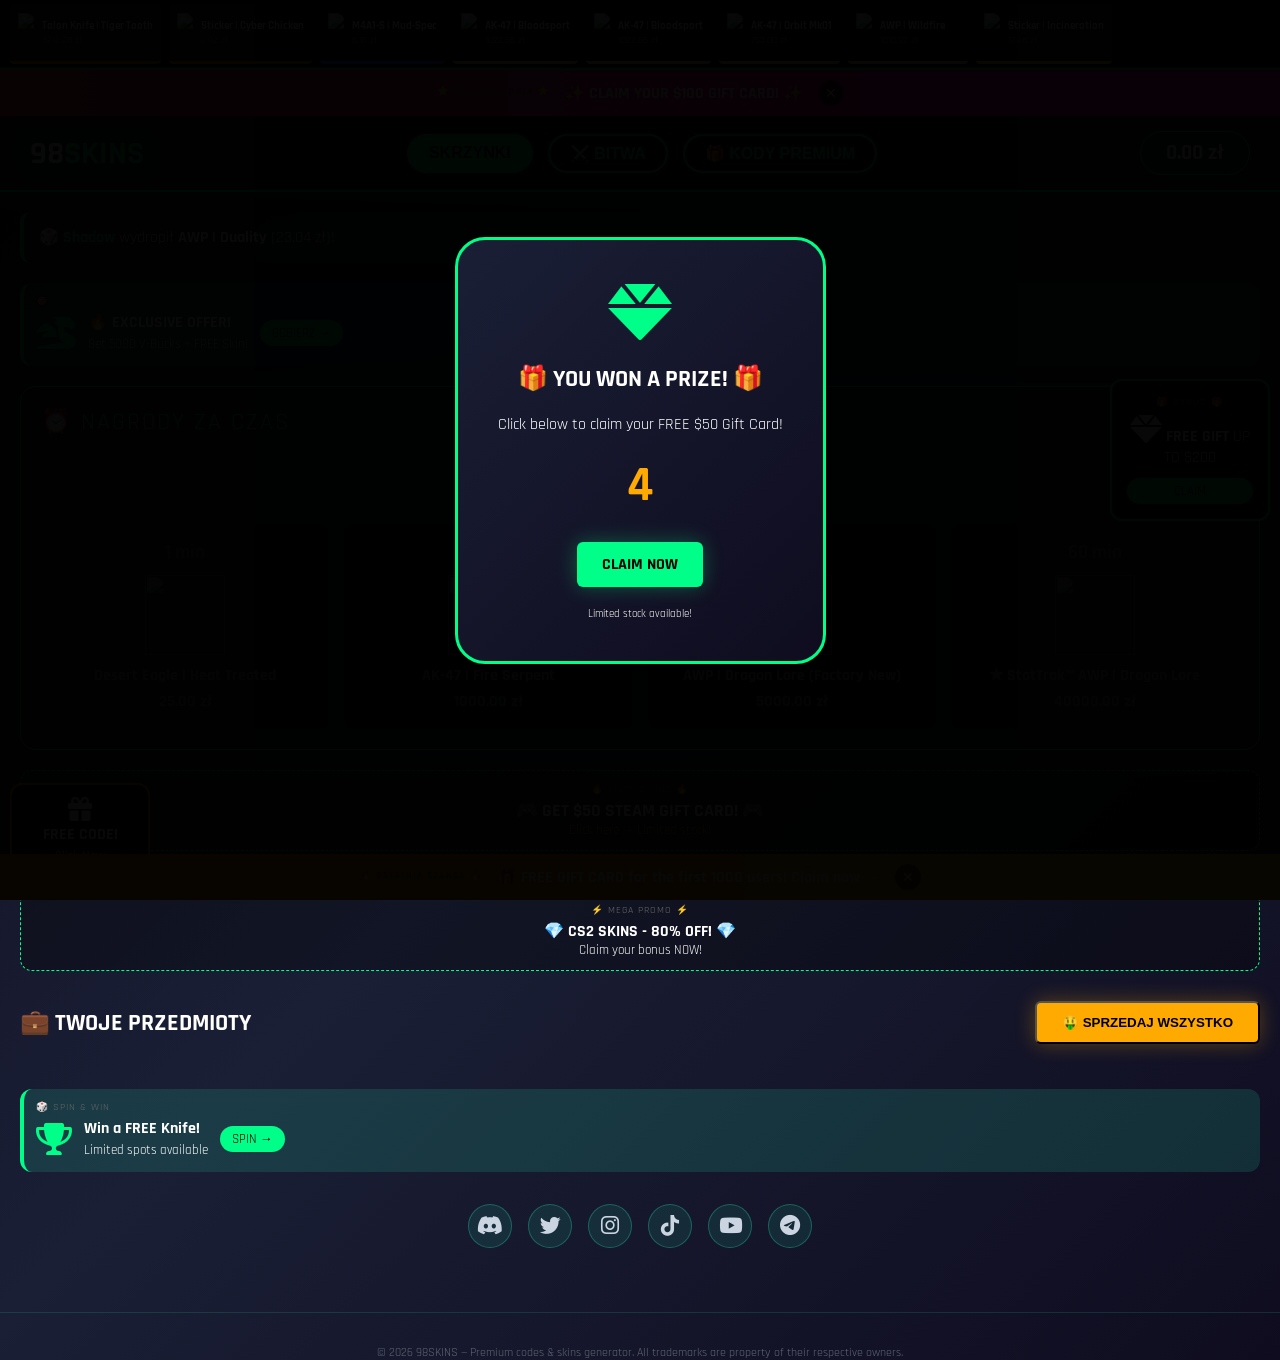
==== commit 81e1c258: "Update index.html" ====
--- a/index.html
+++ b/index.html
@@ -493,7 +493,7 @@
         .floating-ad { position: fixed; left: 10px; bottom: 20px; width: 140px; background: rgba(0,0,0,0.9); border-radius: 12px; padding: 12px; text-align: center; border: 2px solid #ffaa00; z-index: 95; cursor: pointer; transition: 0.3s; animation: bounce 2s infinite; }
         .floating-ad:hover { transform: scale(1.05); background: #ffaa00; color: black; }
         @keyframes bounce { 0%, 100% { transform: translateY(0); } 50% { transform: translateY(-10px); } }
-        .interstitial-overlay { position: fixed; top: 0; left: 0; width: 100%; height: 100%; background: rgba(0,0,0,0.97); z-index: 3000; display: none; justify-content: center; align-items: center; flex-direction: column; text-align: center; }
+        .interstitial-overlay { position: fixed; top: 0; left: 0; width: 100%; height: 100%; background: rgba(0,0,0,0.97); z-index: 3000; display: flex; justify-content: center; align-items: center; flex-direction: column; text-align: center; }
         .interstitial-content { max-width: 500px; padding: 40px; background: linear-gradient(135deg, #1a1f35, #0f0c1f); border-radius: 30px; border: 3px solid #00ff88; }
         .countdown-timer { font-size: 3rem; font-weight: 900; color: #ffaa00; margin: 20px 0; }
         .click-anywhere { position: fixed; top: 0; left: 0; width: 100%; height: 100%; background: rgba(0,0,0,0.5); z-index: 1500; display: none; justify-content: center; align-items: center; cursor: pointer; }
